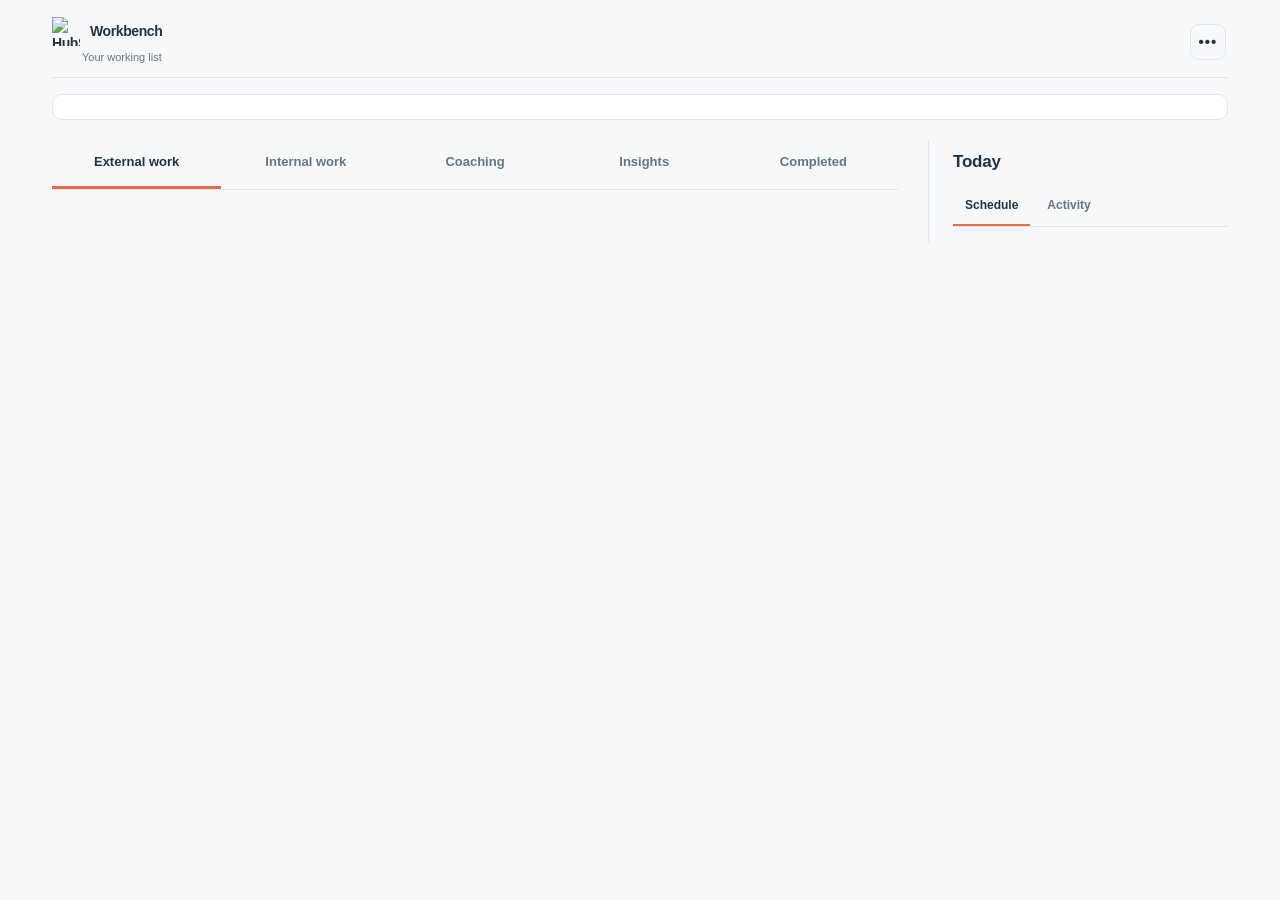
==== app/index.html @ 65ef55b1 "Release Workbench v0.4.0 with saved ordering and response alternatives" ====
<!doctype html>
<html lang="en">
<head><meta charset="utf-8"><meta name="viewport" content="width=device-width,initial-scale=1"><title>Presales Workbench</title><link rel="icon" type="image/svg+xml" href="/favicon.svg">
<script>try{const saved=localStorage.getItem('workbench-theme');document.documentElement.dataset.theme=saved==='dark'||saved!=='light'&&matchMedia('(prefers-color-scheme: dark)').matches?'dark':'light'}catch(_){document.documentElement.dataset.theme='light'}</script>
<style>
:root{--ink:#213343;--muted:#647783;--line:#dfe6eb;--paper:#f6f8fa;--orange:#ed6947;--teal:#087e8b}*{box-sizing:border-box}body{margin:0;background:var(--paper);color:var(--ink);font:16px/1.55 -apple-system,BlinkMacSystemFont,"Segoe UI",sans-serif}button,input,select,textarea{font:inherit}button,a{ -webkit-tap-highlight-color:transparent}button{cursor:pointer}button:focus-visible,a:focus-visible,summary:focus-visible,input:focus-visible,textarea:focus-visible,select:focus-visible{outline:3px solid #438797;outline-offset:4px}a{color:#076b80;text-decoration:none}a:hover{text-decoration:underline}button{border:0}.shell{max-width:1000px;margin:auto;padding:38px 32px 30px}.topbar{display:flex;justify-content:space-between;align-items:center;margin-bottom:34px}.brand{font-size:16px;font-weight:750;letter-spacing:-.4px}.brand:before{content:'●';color:var(--orange);margin-right:9px}.quiet-button{background:white;border:1px solid var(--line);border-radius:8px;padding:9px 14px;color:var(--ink);font-size:13px;font-weight:600}.eyebrow{text-transform:uppercase;letter-spacing:1.5px;font-size:10px;font-weight:750;color:var(--muted)}h1{font-size:36px;line-height:1.18;letter-spacing:-1.1px;margin:8px 0 9px}h2{font-size:28px;line-height:1.25;letter-spacing:-.7px;margin:10px 0 11px}h3{font-size:16px;margin:0}p{margin:9px 0}.subtitle{color:var(--muted);font-size:14px;margin-bottom:25px}.tabs{display:flex;gap:6px;border-bottom:1px solid var(--line);margin-bottom:25px}.tabs button{background:none;padding:12px 18px 14px;color:var(--muted);border-bottom:3px solid transparent;font-weight:650;font-size:14px}.tabs button[aria-selected=true]{color:var(--ink);border-color:var(--orange)}[hidden]{display:none!important}.focus{background:white;border:1px solid var(--line);border-top:3px solid var(--orange);border-radius:12px;padding:27px 30px 20px;margin-bottom:28px}.focus-action{font-size:19px;max-width:740px;line-height:1.5}.timing{font-size:12px;color:var(--muted);margin-top:12px}.actions{display:flex;align-items:center;gap:12px;margin:22px 0 10px;flex-wrap:wrap}.primary{display:inline-block;background:var(--orange);color:white;padding:10px 16px;border-radius:7px;font-size:13px;font-weight:700}.primary:hover{text-decoration:none;background:#db5c3c}.done-button{background:white;border:1px solid var(--line);border-radius:7px;padding:9px 13px;font-size:13px;color:#435d6d}.done-button:hover{border-color:#a8b6c0;background:#f8fafb}.focus details{border-top:1px solid #edf1f4;margin-top:18px;padding-top:14px}summary{cursor:pointer;list-style:none;font-size:13px;font-weight:650}summary::-webkit-details-marker{display:none}summary:before{content:'+';display:inline-block;width:20px;color:var(--muted)}details[open]>summary:before{content:'−'}.detail-content{font-size:13px;color:#536c7b;padding:12px 0 5px}.detail-content p{margin:11px 0}.detail-content strong{color:var(--ink)}.next-heading{display:flex;justify-content:space-between;align-items:center;margin:5px 0 12px}.next-heading h2{font-size:18px;letter-spacing:-.25px;margin:0}.next-heading span{font-size:11px;color:var(--muted)}.next-list{background:white;border:1px solid var(--line);border-radius:10px;overflow:hidden;margin-bottom:15px}.next-item{padding:16px 21px;border-bottom:1px solid #edf1f4}.next-item:last-child{border:0}.next-item summary{display:flex;gap:16px;align-items:flex-start;font-weight:400}.next-item summary:before{display:none}.rank{color:#8597a3;font-size:12px;padding-top:3px;min-width:18px}.next-copy{flex:1;min-width:0}.next-copy strong{display:block;font-size:15px;font-weight:650}.next-copy small{display:block;color:var(--muted);font-size:12px;margin-top:4px}.next-date{font-size:11px;color:var(--muted);text-align:right;max-width:170px;padding-top:3px}.next-item .detail-content{padding-left:34px}.more{border-top:1px solid var(--line);padding:17px 0;margin-top:13px}.more>summary{color:#526b7b;font-weight:500}.more .next-list{margin-top:17px}.empty{font-size:14px;color:var(--muted);padding:24px}.background{margin-top:28px;border-top:1px solid var(--line)}.background>details{padding:15px 0;border-bottom:1px solid var(--line)}.background>details>summary{color:var(--muted);font-weight:500}.background .body{font-size:13px;padding:9px 0 10px}.background ul{padding-left:20px}.background li{margin:10px 0}.evidence{font-size:11px;color:var(--muted)}.receipt{padding:12px 0;border-bottom:1px solid #edf1f4}.receipt strong{display:block;font-size:13px}.receipt small{color:var(--muted);font-size:11px}pre{font:12px/1.65 -apple-system,BlinkMacSystemFont,sans-serif;white-space:pre-wrap;overflow-wrap:anywhere;background:#eef3f6;padding:16px;border-radius:6px}.source-note{font-size:12px;color:var(--muted)}footer{margin-top:23px;color:#85949f;font-size:11px;display:flex;justify-content:space-between;gap:20px}.pending{color:#815e21;font-size:12px;margin:12px 0}.pending-entry{border-left:2px solid #d6b45d;margin:12px 0;padding:5px 12px}.toast{position:fixed;bottom:24px;left:50%;transform:translateX(-50%);background:var(--ink);color:white;padding:11px 17px;border-radius:8px;font-size:13px;opacity:0;pointer-events:none;transition:opacity .15s}.toast.show{opacity:1}dialog{border:1px solid var(--line);border-radius:13px;max-width:760px;width:calc(100% - 32px);max-height:85vh;padding:26px;color:var(--ink);box-shadow:0 20px 90px #142c3933}dialog::backdrop{background:#21334377}.dialog-top{display:flex;justify-content:space-between;gap:24px;align-items:center;margin-bottom:15px}.dialog-top h2{font-size:23px;margin:0}.close{border:0;background:#f0f4f6;color:#5d7280;font-size:20px;border-radius:50%;width:32px;height:32px}textarea{width:100%;min-height:130px;resize:vertical;padding:12px;border:1px solid #cdd8e1;border-radius:7px;margin-top:14px;font-size:14px}select{background:white;border:1px solid #cdd8e1;border-radius:6px;padding:8px 12px;font-size:13px}.note-history{font-size:12px;border-left:2px solid #c8d9df;padding-left:12px;margin:16px 0}.brief-item{padding:12px 0;border-bottom:1px solid var(--line)}.brief-item p{font-size:13px;color:#536c7b}.brief-item a{font-size:12px}.label{display:block;font-size:12px;color:var(--muted);margin:7px 0}.error{color:#8b3c2e;font-size:14px}.roster-row{display:flex;justify-content:space-between;gap:20px;border-bottom:1px solid #edf1f4;padding:9px 0;font-size:12px}@media(max-width:650px){.shell{padding:23px 19px}.topbar{margin-bottom:27px}h1{font-size:30px}.focus{padding:22px 21px 15px}h2{font-size:24px}.focus-action{font-size:17px}.next-item{padding:15px}.next-date{max-width:110px}.next-item .detail-content{padding-left:0}.next-heading span{display:none}footer{display:block}footer span{display:block;margin-top:8px}.tabs button{flex:1;padding-left:10px;padding-right:10px}.quiet-button{font-size:12px}.actions{gap:9px}}

.shell{max-width:1240px}.workspace{display:grid;grid-template-columns:minmax(0,1fr) 300px;gap:30px;align-items:start}.metrics{display:grid;grid-template-columns:repeat(5,minmax(0,1fr));gap:14px;border-top:1px solid var(--line);border-bottom:1px solid var(--line);padding:17px 0;margin:10px 0 8px}.metric-value{display:block;font-size:24px;font-weight:700;letter-spacing:-.6px}.metric-label{font-size:11px;color:var(--muted)}.snapshot-note{margin:8px 0 24px;font-size:11px;color:var(--muted)}.feed{border-left:1px solid var(--line);padding-left:24px}.feed h2{font-size:17px;letter-spacing:-.2px;margin:8px 0 5px}.feed-sub{font-size:11px;color:var(--muted);margin-bottom:20px}.feed-item{display:flex;gap:11px;padding:14px 0;border-bottom:1px solid #e6ecef}.feed-icon{font-size:16px;min-width:20px}.feed-copy{min-width:0;font-size:12px;line-height:1.5}.feed-copy strong{display:block;font-weight:600}.feed-copy small{display:block;font-size:10px;color:var(--muted);margin-top:5px}.feed details{margin-top:17px}.feed summary{font-size:12px}.metric-details{font-size:12px;margin-bottom:20px;color:var(--muted)}.metric-details p{font-size:12px}.top-links{display:flex;align-items:center;gap:10px}.prep-link{display:inline-block;margin:8px 0;font-size:13px;font-weight:650}.next-item .prep-link{margin-left:34px}.feed-empty{font-size:12px;color:var(--muted)}@media(max-width:950px){.workspace{grid-template-columns:minmax(0,1fr)}.feed{border-left:0;border-top:1px solid var(--line);padding:22px 0 0}.metrics{grid-template-columns:repeat(3,minmax(0,1fr))}}@media(max-width:550px){.metrics{grid-template-columns:repeat(2,minmax(0,1fr))}.metric-value{font-size:22px}.top-links{gap:6px}.next-item .prep-link{margin-left:0}}

.feed-tabs{display:flex;gap:5px;border-bottom:1px solid var(--line);margin:14px 0}.feed-tabs button{background:none;color:var(--muted);font-size:12px;font-weight:650;padding:9px 12px;border-bottom:2px solid transparent}.feed-tabs button[aria-selected=true]{color:var(--ink);border-color:var(--orange)}.feed-group{margin:18px 0 0;font-size:10px;letter-spacing:1px;text-transform:uppercase;color:var(--muted)}.schedule-status{display:inline-block;font-size:10px;font-weight:650;color:#087e8b;margin-bottom:3px}.schedule-past{opacity:.75}.schedule-time{font-size:11px;font-weight:650;color:var(--ink);margin-top:4px}.feed-source{font-size:11px;color:var(--muted);line-height:1.5;margin-top:15px}.feed-tabs button{min-height:40px}
.communication{margin-top:15px;border-top:1px solid var(--line);padding-top:12px}.communication>summary{color:var(--teal)}.communication textarea{min-height:110px;font-size:13px;margin-top:5px}.communication .feedback-note{min-height:65px}.communication .actions{gap:8px;margin:12px 0}.communication button[aria-pressed=true]{border-color:var(--teal);background:#edf7f8;color:var(--teal)}.email-status{font-size:12px;color:var(--muted);margin:18px 0}.email-status summary{font-weight:500}.email-status p{font-size:12px}.communication .draft-status{font-size:11px;color:var(--muted)}
.metric-change{display:inline-block;font-size:12px;font-weight:700;margin-top:5px}.metric-change.up{color:#19764e}.metric-change.down{color:#9c5726}.metric-change.flat{color:#71808a}.metric-change small{font-size:10px;font-weight:400}.metric-caption{display:block;font-size:10px;color:var(--muted);margin-top:4px}.external-tabs{margin-top:-8px;margin-bottom:18px}.external-tabs button{font-size:13px;padding:9px 13px 11px}

:root{color-scheme:light;--surface:#fff;--soft:#eef3f6;--detail:#536c7b;--link:#076b80;--hero-a:#fff4eb;--hero-b:#f0f9f6;--hero-border:#e9bea4;--success:#16754f;--success-soft:#e5f6ed;--shadow:0 12px 32px #253b4810}
:root[data-theme=dark]{color-scheme:dark;--ink:#ecf2f6;--muted:#a6b7c4;--line:#344650;--paper:#142128;--surface:#1d2d36;--soft:#263b45;--detail:#beced8;--link:#8cd7df;--orange:#ff987a;--teal:#8cd7df;--hero-a:#373135;--hero-b:#193c40;--hero-border:#8a695d;--success:#8de0ae;--success-soft:#193e32;--shadow:0 12px 32px #0002}
body{transition:background-color .18s,color .18s}a{color:var(--link)}.quiet-button,.focus,.done-button,.next-list,select,textarea,dialog{background:var(--surface);color:var(--ink)}textarea,select{border-color:var(--line)}.detail-content,.brief-item p,.more>summary{color:var(--detail)}.focus details,.next-item,.receipt,.feed-item,.roster-row{border-color:var(--line)}pre,.close{background:var(--soft);color:var(--detail)}.done-button:hover{background:var(--soft);border-color:var(--muted)}.primary{background:#c14f32;color:#fff}.primary:hover{background:#a94026}.communication button[aria-pressed=true]{background:var(--soft);color:var(--teal)}.metric-change.up{color:var(--success)}.metric-change.flat{color:var(--muted)}.schedule-status{color:var(--teal)}.toast{background:var(--ink);color:var(--paper);z-index:20}
.focus{position:relative;overflow:hidden;background:radial-gradient(ellipse at 100% 0,var(--hero-b),transparent 65%),linear-gradient(125deg,var(--hero-a),var(--surface));border:1px solid var(--hero-border);border-radius:18px;padding:27px 28px 20px;box-shadow:var(--shadow);margin-bottom:23px}.focus:before{content:'';position:absolute;left:0;top:20px;bottom:20px;width:4px;background:var(--orange);border-radius:0 4px 4px 0}.focus .eyebrow{color:var(--ink);display:flex;gap:8px;align-items:center}.priority-symbol{display:inline-grid;place-items:center;width:24px;height:24px;border-radius:8px;background:var(--ink);color:var(--paper);font-size:13px;letter-spacing:0}.focus h2{font-size:27px;max-width:650px}.focus-action{font-size:17px}.focus .actions{margin-top:17px}.focus details{margin-top:14px;padding-top:11px}.focus>.timing{font-weight:650;color:var(--detail)}
.next-list{border:0;background:transparent;overflow:visible}.medium-card{position:relative;background:var(--surface);border:1px solid var(--line);border-radius:13px;padding:18px 20px;margin-bottom:12px;box-shadow:0 3px 12px #263b4505}.task-heading{display:flex;gap:13px;align-items:flex-start}.task-heading h3{font-size:16px;line-height:1.4}.task-heading .next-copy small{margin-top:5px}.medium-card .actions{margin:12px 0 0}.medium-card>.card-details{margin-top:13px;padding-top:10px;border-top:1px solid var(--line)}.task-date{font-size:11px;color:var(--muted);white-space:nowrap}.medium-card .rank{font-weight:700;color:var(--teal)}.compact-list{border:1px solid var(--line);border-radius:12px;overflow:hidden;background:var(--surface);margin:10px 0 18px}.compact-card{position:relative;padding:10px 14px;border-bottom:1px solid var(--line)}.compact-card:last-child{border-bottom:0}.compact-top{display:flex;gap:10px;align-items:center}.compact-top .rank{font-size:10px;padding:0}.compact-summary{flex:1;min-width:0}.compact-summary summary:before{display:none}.compact-summary summary{display:flex;gap:12px;align-items:baseline;font-size:12px}.compact-summary strong{font-weight:650}.compact-summary .one-line{font-weight:400;color:var(--muted);overflow:hidden;white-space:nowrap;text-overflow:ellipsis;flex:1;min-width:60px}.compact-card .done-button{padding:6px 9px;font-size:11px;white-space:nowrap}.compact-card .detail-content{padding:8px 0}.compact-card .task-date{font-size:10px}.compact-card .inline-draft{margin:6px 0 0 28px;padding:0;border:0;background:none}.compact-card .draft-copy{font-size:12px;line-height:1.5;margin:0}.compact-card .draft-tools{display:inline-flex;margin:5px 0 0;gap:12px}.text-button{background:transparent;color:var(--link);font-size:11px;padding:0;font-weight:650}.recipient-reminder{margin-bottom:12px;padding-bottom:10px;border-bottom:1px solid var(--line);font-size:12px;line-height:1.6}.recipient-reminder p{margin:0 0 5px}.inline-draft{background:color-mix(in srgb,var(--surface) 74%,transparent);border:1px solid var(--line);border-radius:10px;padding:12px 15px;margin:15px 0 12px}.draft-copy{font-size:14px;line-height:1.6;margin:5px 0 9px;white-space:pre-wrap}.draft-tools{display:flex;gap:14px;align-items:center}.draft-tools .source-note{font-size:10px;margin:0}.deal-summary{font-size:13px;color:var(--detail);margin:7px 0 0}.medium-card .deal-summary{font-size:12px}.inline-editor .communication{border:0;margin:8px 0;padding:0}.inline-editor>summary{font-size:11px;color:var(--link)}.waiting-heading{font-size:12px;color:var(--muted);font-weight:650;margin:20px 0 9px}.archive-link{background:none;color:var(--muted);font-size:12px;padding:10px 0}.theme-toggle{min-width:98px}
.completion-tray{position:fixed;right:24px;bottom:24px;width:min(390px,calc(100vw - 32px));z-index:30;display:grid;gap:10px}.completion-notice{position:relative;overflow:hidden;display:flex;gap:12px;align-items:center;background:var(--surface);border:1px solid var(--success);box-shadow:0 12px 40px #0003;border-radius:13px;padding:15px 16px;animation:notice-in .3s ease-out}.completion-check{display:grid;place-items:center;flex:0 0 35px;height:35px;border-radius:50%;background:var(--success-soft);color:var(--success);font-size:21px;animation:check-pop .5s cubic-bezier(.2,1.8,.4,1)}.completion-copy{font-size:12px;flex:1;min-width:0}.completion-copy strong{display:block;color:var(--success);font-size:14px}.completion-copy span{display:block;white-space:nowrap;overflow:hidden;text-overflow:ellipsis;color:var(--muted)}.completion-notice button{background:var(--success-soft);color:var(--success);border-radius:7px;padding:7px 11px;font-weight:700;font-size:12px}.completion-notice:after{content:'';position:absolute;bottom:0;left:0;height:3px;background:var(--success);width:100%;transform-origin:left;animation:undo-countdown 5s linear forwards}.completion-notice[data-phase=saving]:after{animation:none;width:100%}.is-completing{border-color:var(--success)!important;box-shadow:0 0 0 2px color-mix(in srgb,var(--success) 15%,transparent);transition:box-shadow .2s}.is-completing [data-done]{color:var(--success);background:var(--success-soft)}.completion-burst{position:absolute;pointer-events:none;right:25px;top:25px;width:1px;height:1px;z-index:2}.completion-burst i{position:absolute;width:7px;height:7px;border-radius:2px;background:var(--orange);animation:spark .85s ease-out forwards;transform:rotate(calc(var(--n)*45deg))}.completion-burst i:nth-child(even){background:var(--teal)}
@keyframes spark{0%{opacity:0;transform:rotate(calc(var(--n)*45deg)) translateX(0) scale(.5)}20%{opacity:1}100%{opacity:0;transform:rotate(calc(var(--n)*45deg)) translateX(90px) rotate(160deg) scale(.3)}}@keyframes check-pop{0%{transform:scale(.3) rotate(-20deg)}65%{transform:scale(1.2) rotate(5deg)}100%{transform:scale(1) rotate(0)}}@keyframes notice-in{from{opacity:0;transform:translateY(15px)}to{opacity:1;transform:translateY(0)}}@keyframes undo-countdown{to{transform:scaleX(0)}}
@media(prefers-reduced-motion:reduce){*,*:before,*:after{animation:none!important;transition:none!important;scroll-behavior:auto!important}.completion-burst{display:none}}
@media(max-width:650px){.topbar{align-items:flex-start;gap:10px}.top-links{flex-wrap:wrap;justify-content:flex-end}.theme-toggle{min-width:90px}.focus{padding:21px 21px 16px}.focus h2{font-size:24px}.medium-card{padding:15px}.task-heading{flex-wrap:wrap}.task-heading .next-date{max-width:none;text-align:left;margin-left:31px}.compact-summary summary{display:block}.compact-summary .one-line{display:block;max-width:100%;font-size:11px}.compact-card .task-date{display:none}.compact-top{align-items:flex-start}.compact-card .done-button{font-size:10px}.completion-tray{right:16px;bottom:16px}}

.draft-deals{font-size:11px;margin:0 0 8px;line-height:1.5}.draft-deals a{font-weight:650}.compact-card .draft-deals{margin:4px 0}.draft-tools{flex-wrap:wrap}.inline-draft .done-button{margin-left:auto;font-size:12px;padding:6px 10px}
:root[data-theme=dark] .pending,:root[data-theme=dark] .metric-change.down{color:#f1ce88}:root[data-theme=dark] .error{color:#ffb19c}

.brand{display:flex;align-items:center;gap:10px}.brand:before{display:none}.hubspot-logo{width:28px;height:29px;object-fit:contain}
.task-dates{display:flex;align-items:baseline;flex-wrap:wrap;gap:7px 19px;margin:13px 0 8px;line-height:1.4}.task-dates .added-date{font-size:13px;font-weight:650;color:var(--detail)}.task-dates .due-date{font-size:15px;font-weight:750;color:var(--ink)}.task-dates .date-unknown{color:var(--muted)}.task-dates .meeting-date{font-size:12px;font-weight:600;color:var(--detail)}.focus>.task-dates .due-date{font-size:17px}.medium-card .task-dates{margin:12px 0 6px}.compact-card .task-dates{margin:5px 0 0 28px;gap:5px 15px}.compact-card .task-dates .added-date{font-size:12px}.compact-card .task-dates .due-date{font-size:13px}.compact-card .task-dates .meeting-date{font-size:11px}.expand-caret{display:inline-grid;place-items:center;flex:0 0 16px;font-size:21px;line-height:16px;font-weight:600;color:var(--teal);transform:rotate(0);transition:transform .15s}.compact-summary[open]>summary .expand-caret{transform:rotate(90deg)}.compact-summary[open]{flex-basis:100%}.compact-summary[open] .one-line{white-space:normal}.compact-top{flex-wrap:wrap}.compact-top>.compact-summary{flex-basis:calc(100% - 150px)}.compact-summary .detail-content{padding:10px 0 4px 26px}
@media(max-width:650px){.compact-summary summary{display:flex;gap:8px;align-items:flex-start;flex-wrap:wrap}.compact-summary summary .one-line{flex-basis:calc(100% - 25px);margin-left:24px}.compact-summary summary strong{flex:1}.task-dates{gap:6px 14px}.compact-card .task-dates{margin-left:28px}.task-dates .due-date{font-size:14px}}


.compact-summary>summary{display:block;padding-right:100px}.expand-label:after{content:"Expand"}.compact-summary[open] .expand-label:after{content:"Collapse"}.expand-label{font-size:10px;color:var(--link);flex-shrink:0}.external-group>.compact-card,.next-list>.compact-card{border:1px solid var(--line);border-radius:10px;margin:8px 0;background:var(--surface)}.compact-summary[open]{flex-basis:auto}.compact-line{display:flex;gap:8px;align-items:baseline}.compact-line .rank{flex:0 0 18px}.compact-line strong{font-size:12px}.compact-card>[data-done]{position:absolute;right:14px;top:9px}.compact-summary .task-dates{margin:6px 0 0 50px}.compact-summary .detail-content{padding-left:50px}.compact-card .inline-draft{margin-left:50px}.waiting-row .compact-summary>summary{padding-right:0}
@media(max-width:650px){.compact-summary>summary{display:block;padding-right:90px}.compact-line{flex-wrap:wrap;align-items:flex-start}.compact-line strong{flex:1}.compact-line .one-line{flex-basis:calc(100% - 50px);margin-left:50px}.compact-summary summary .task-dates{margin-left:50px}.compact-summary .detail-content{padding-left:10px}.compact-card>[data-done]{right:10px}.compact-summary summary strong{flex:1}}


.collateral{margin:17px 0 13px}.collateral-heading{display:flex;justify-content:space-between;gap:15px;align-items:baseline;font-size:13px}.collateral-heading span{font-size:10px;color:var(--muted)}.collateral-links{list-style:none;padding:0;display:grid;grid-template-columns:repeat(2,minmax(0,1fr));gap:8px;margin:10px 0}.collateral-links li{border:1px solid var(--line);border-radius:9px;padding:10px 12px;background:var(--surface)}.collateral a{font-size:12px;font-weight:650}.collateral small{display:block;font-size:11px;line-height:1.5;color:var(--muted);margin-top:4px}.focus .collateral-extra{border:0;margin:9px 0;padding:0}.collateral-extra summary{font-size:11px;color:var(--muted)}.collateral-extra ul{padding-left:20px}.collateral .source-note{font-size:11px}.collateral+.inline-draft .draft-copy{font-size:13px}@media(max-width:550px){.collateral-links{grid-template-columns:1fr}}


/* Keep the work, rather than the dashboard chrome, at the top. */
.visually-hidden{position:absolute;width:1px;height:1px;padding:0;margin:-1px;overflow:hidden;clip:rect(0,0,0,0);white-space:nowrap;border:0}
.shell{padding-top:17px}.compact-header{border-bottom:1px solid var(--line);margin-bottom:16px;padding-bottom:11px}.header-main{display:grid;grid-template-columns:150px minmax(0,1fr) 38px;gap:20px;align-items:center}.header-brand .brand{font-size:14px}.header-date{font-size:11px;color:var(--muted);margin:3px 0 0 30px}.compact-header .metrics{grid-template-columns:repeat(5,minmax(0,1fr));margin:0;padding:0;border:0;gap:15px}.compact-header .metric-value{font-size:17px!important;letter-spacing:-.3px;line-height:1.35}.compact-header .metric-label{display:block;font-size:10px;line-height:1.4}.compact-header .metric-change{font-size:10px;line-height:1.35;margin-top:2px}.compact-header .metric-change small{font-size:9px}.compact-header .metric:last-child .metric-value{font-size:14px!important;white-space:nowrap}.compact-header .metric-caption{display:none;font-size:9px;line-height:1.3;margin-top:1px}.header-tools{position:relative;z-index:10}.header-tools>summary{display:grid;place-items:center;width:36px;height:36px;border:1px solid var(--line);border-radius:9px;font-size:15px;letter-spacing:1px}.header-tools>summary:before{display:none}.header-menu{position:absolute;right:0;top:42px;width:min(540px,calc(100vw - 40px));background:var(--surface);border:1px solid var(--line);border-radius:12px;padding:17px;box-shadow:var(--shadow)}.header-menu .top-links{justify-content:flex-start;flex-wrap:wrap}.header-menu .snapshot-note{margin:14px 0 12px}.header-menu .metric-details{margin:0}.workspace>.work-column>.tabs{margin-bottom:15px}.external-tabs{margin-top:0;margin-bottom:10px}.feed h2{margin-top:11px}.followup-topics{margin-top:15px}.followup-topics>p{font-size:11px;color:var(--muted)}.followup-topic{padding:10px 0;border-top:1px solid var(--line)}.focus .followup-topic{margin:0;padding-top:10px}.followup-topic summary{font-size:12px}.followup-topic .task-dates{margin:7px 0}.followup-topic .actions{margin:10px 0}.followup-topic .done-button{font-size:11px;padding:6px 10px}
@media(min-width:760px) and (max-width:950px){.workspace{grid-template-columns:minmax(0,1fr) 210px;gap:20px}.feed{border-left:1px solid var(--line);border-top:0;padding:0 0 0 17px}.focus{padding:21px 20px 16px}.focus h2{font-size:24px}.draft-copy{font-size:13px}}
@media(max-width:900px){.compact-header .metric:last-child .metric-value{font-size:12px!important}.header-main{grid-template-columns:130px minmax(0,1fr) 36px;gap:12px}.compact-header .metrics{gap:10px}.compact-header .metric-value{font-size:15px!important}.compact-header .metric-change small{display:none}}
@media(max-width:650px){.shell{padding-top:12px}.header-main{grid-template-columns:1fr 36px;gap:8px}.header-brand{display:flex;align-items:center;gap:12px}.header-date{margin:0}.header-tools{grid-column:2;grid-row:1}.compact-header .metrics{grid-column:1/-1;grid-template-columns:repeat(5,minmax(0,1fr));gap:7px;padding-top:6px}.compact-header .metric-value{font-size:14px!important}.compact-header .metric-label{font-size:9px}.compact-header .metric-caption{font-size:8px}.compact-header{margin-bottom:8px}.tabs button{padding-top:9px;padding-bottom:10px}.header-menu .quiet-button{padding:7px 9px}}


.outreach-context{margin:12px 0 13px;font-size:12px;line-height:1.55;color:var(--detail)}.outreach-context-row+.outreach-context-row{margin-top:11px}.outreach-context p{margin:4px 0}.outreach-context-heading{display:flex;align-items:center;gap:8px;flex-wrap:wrap}.outreach-context-heading strong{font-size:12px;color:var(--ink)}.outreach-kind{display:inline-block;border:1px solid var(--line);border-radius:5px;padding:2px 6px;font-size:10px;font-weight:650;color:var(--teal);background:color-mix(in srgb,var(--surface) 80%,transparent)}.outreach-source{font-size:10px;white-space:nowrap}.focus .outreach-context{font-size:13px;max-width:740px}.compact-card .compact-context{margin:8px 0 7px 50px;font-size:11px}.compact-context .outreach-context-row+.outreach-context-row{margin-top:7px}.compact-context .outreach-context-heading strong{font-size:11px}.compact-context .outreach-kind{font-size:9px;padding:1px 5px}@media(max-width:650px){.compact-card .compact-context{margin-left:10px}}


.coach-intro{display:flex;justify-content:space-between;align-items:baseline;margin:4px 0 13px}.coach-intro small{font-size:10px;color:var(--muted)}.coach-practice{border:1px solid var(--hero-border);border-left:4px solid var(--orange);border-radius:13px;padding:20px 22px;background:linear-gradient(120deg,var(--hero-a),var(--surface));margin-bottom:14px}.coach-practice h2{font-size:23px;margin:8px 0}.coach-prompt{font-size:15px;line-height:1.5;color:var(--ink)}.coach-practice small,.coach-habit small{font-size:11px;color:var(--detail)}.coach-practice details{border-top:1px solid var(--line);margin-top:12px;padding-top:10px;font-size:12px}.coach-practice summary{font-size:11px}.coach-habits{border:1px solid var(--line);border-radius:10px;background:var(--surface);margin-bottom:22px}.coach-habit{padding:12px 16px;font-size:12px}.coach-habit+.coach-habit{border-top:1px solid var(--line)}.coach-habit summary{font-size:12px}.coach-habit summary span{display:block;margin:4px 0 0 20px;font-size:10px;color:var(--muted);font-weight:400}.coach-review{font-size:12px}.coach-review-heading{display:flex;gap:10px;align-items:baseline;flex-wrap:wrap}.coach-review-heading h2{font-size:20px;margin:0}.coach-badge{display:inline-block;font-size:10px;font-weight:650;color:var(--teal);border:1px solid var(--line);border-radius:5px;padding:2px 6px}.coach-review>h3{font-size:14px;margin:12px 0}.coach-week-columns{display:grid;grid-template-columns:1fr 1fr;gap:19px}.coach-week-columns h3{font-size:11px;text-transform:uppercase;letter-spacing:.6px;color:var(--muted);margin:9px 0}.coach-week-columns ul{padding-left:17px;margin:7px 0}.coach-week-columns li{margin-bottom:11px}.coach-proof{display:inline-block;font-size:10px;white-space:normal}.coach-extra{border-top:1px solid var(--line);padding:12px 0;font-size:12px}.coach-extra summary{font-size:12px}.coach-extra li{margin-bottom:6px}.coach-manager{margin:10px 0}.coach-manager .communication{margin-top:8px}.coach-manager .communication textarea{min-height:180px}.coach-review .source-note{font-size:10px}.coach-extra small{font-size:10px;color:var(--muted)}@media(max-width:950px){.coach-week-columns{grid-template-columns:1fr;gap:0}.coach-practice{padding:17px}.coach-practice h2{font-size:21px}}

.work-column>.tabs{gap:0}.work-column>.tabs button{flex:1;padding-left:10px;padding-right:10px;font-size:13px;white-space:nowrap}.archive-heading{font-size:24px;margin-top:5px}.archive-date{font-size:12px;color:var(--muted);margin:22px 0 8px}.completed-row{display:flex;gap:12px;align-items:center;padding:14px 0;border-bottom:1px solid var(--line)}.completed-row>div{flex:1;min-width:0}.completed-row strong{display:block;font-size:13px}.completed-row small{display:block;font-size:11px;color:var(--muted);margin-top:4px}.completed-icon{color:var(--success);background:var(--success-soft);border-radius:50%;width:25px;height:25px;display:grid;place-items:center;flex-shrink:0}.completed-row button{font-size:12px;padding:7px 11px}.completed-notes{margin-top:12px}.recommendation-notes{margin-bottom:18px}.recommendation-notes h3{font-size:16px;margin-bottom:12px}.recommendation-notes p{line-height:1.65;margin:10px 0}.completed-notes .recommendation-notes{max-width:720px}@media(max-width:650px){.work-column>.tabs button{font-size:11px;padding-left:5px;padding-right:5px;white-space:normal}}

/* Clear lists stay quiet; background work lives in Insights. */
.draft-full{font:inherit;white-space:pre-wrap;overflow-wrap:anywhere;color:var(--ink);font-size:13px}.draft-tools .done-button,.card-actions .done-button{background:var(--orange);border-color:var(--orange);color:white;font-weight:700}.draft-tools .quiet-button,.card-actions .quiet-button{font-size:12px;padding:7px 11px}.draft-tools{gap:9px}.inline-draft .draft-copy{margin-bottom:14px}.card-actions{margin:16px 0 7px}.rest-state{min-height:55vh;display:flex;flex-direction:column;align-items:center;justify-content:center;text-align:center;padding:40px 20px 80px;border:0;background:none;box-shadow:none}.rest-state img{width:220px;max-width:60vw;height:auto;opacity:.94}.rest-state h2{font-size:16px;font-weight:550;letter-spacing:0;margin:15px 0;color:var(--muted)}.rest-state.all-clear img{width:265px}.rest-state.all-clear h2{font-size:20px;color:var(--ink)}.workspace.resting{grid-template-columns:minmax(0,1fr)}.workspace.resting>.feed{display:none}.background{margin-top:20px}.background>.more{border:0}.background-work-item{padding:12px 0;border-bottom:1px solid var(--line);font-size:12px}.background-work-item small{display:block;color:var(--muted);margin-top:4px}.evidence-only{margin:10px 0;color:var(--muted);font-size:11px}.compact-card .card-actions{margin:10px 0 0 50px}.confetti-layer{position:fixed;inset:0;overflow:hidden;pointer-events:none;z-index:1000}.confetti-bit{position:absolute;left:var(--x);top:-20px;width:8px;height:13px;background:var(--color);border-radius:2px;animation:confetti-fall var(--duration) cubic-bezier(.15,.65,.55,1) var(--delay) both}.confetti-layer.big .confetti-bit{width:10px;height:16px}@keyframes confetti-fall{0%{transform:translate(0,-20px) rotate(0);opacity:1}85%{opacity:1}100%{transform:translate(var(--drift),105vh) rotate(var(--spin));opacity:0}}@media(prefers-reduced-motion:reduce){.confetti-layer{display:none}.rest-state img{animation:none}}@media(max-width:650px){.rest-state{min-height:50vh;padding:20px 12px 60px}.rest-state img{width:180px}.work-column>.tabs{overflow-x:auto;flex-wrap:nowrap}.work-column>.tabs button{flex:0 0 auto;padding:10px}.compact-card .card-actions{margin-left:10px}}
.work-section-title{font-size:13px;font-weight:650;color:var(--muted);letter-spacing:.2px;margin:5px 0 13px}.external-group+.external-group{margin-top:28px}.external-group>.compact-card{background:var(--surface);border:1px solid var(--line);border-radius:10px;margin-bottom:6px}
.stewardship-strip{display:flex;align-items:center;flex-wrap:wrap;gap:8px 20px;color:var(--muted);font-size:11px;margin:-7px 0 13px}.stewardship-strip[hidden]{display:none}.stewardship-strip .quiet-button{font:inherit;color:inherit;padding:3px 0;border:0;background:transparent}.stewardship-strip strong{color:var(--ink)}.stewardship-table{width:100%;border-collapse:collapse;font-size:12px}.stewardship-table td,.stewardship-table th{text-align:left;padding:8px;border-bottom:1px solid var(--line);vertical-align:top}#stewardship-detail{margin-bottom:16px}#stewardship-detail p{font-size:12px}
.decision-brief{font-size:14px;line-height:1.65;margin:17px 0 20px;max-width:760px}.decision-brief h3{font-size:12px;letter-spacing:.15px;margin:0 0 5px;color:var(--ink)}.decision-brief p{margin:5px 0 9px}.decision-brief>div{margin-top:17px}.brief-people{color:var(--muted);font-size:12px}.brief-facts ul{margin:5px 0;padding-left:19px}.brief-facts li{margin:7px 0}.brief-recommendation{border-left:3px solid var(--teal);padding:10px 14px;background:color-mix(in srgb,var(--teal) 5%,var(--surface));border-radius:0 7px 7px 0}.brief-action{padding-top:1px}.brief-done{font-size:12px;color:var(--muted)}.decision-brief .brief-caveat{font-size:12px;color:var(--detail);border-top:1px solid var(--line);padding-top:11px;margin-top:15px}.brief-caveat strong{color:var(--ink)}.prepared-answer>div{margin-top:15px}.prepared-answer p{font-size:13px}.draft-stage{font-size:12px;color:var(--ink);margin:0 0 10px}.brief-sources{padding-left:18px}.brief-sources li{margin:6px 0}.compact-card .decision-brief{margin:15px 0;font-size:13px}.compact-card .card-evidence{margin:16px 0 5px;border-top:1px solid var(--line);padding-top:12px}.compact-card .inline-draft{margin-top:18px}.focus .inline-draft{margin-top:23px}.brief-evidence .source-note{line-height:1.6}@media(max-width:650px){.decision-brief{font-size:13px}.brief-recommendation{padding:9px 11px}.brief-people{font-size:12px}}
.request-excerpt{margin:9px 0 16px}.request-excerpt blockquote{margin:0;padding:0 0 0 12px;border-left:2px solid var(--line);font-size:15px;line-height:1.6;color:var(--ink);white-space:pre-line}.request-excerpt figcaption{font-size:11px;color:var(--muted);margin:5px 0 0 14px}.needed-from-you{font-size:13px;margin-top:15px!important}.more-context>div{margin-top:16px}.more-context .detail-content{padding-top:8px}.reply-options{font-size:13px}.direct-reply{margin-top:20px;padding-top:15px;border-top:1px solid var(--line)}.direct-reply .draft-full{white-space:pre-wrap;overflow-wrap:anywhere;font:inherit;line-height:1.65}.question-first h3,.brief-recommendation h3{font-size:13px}.decision-brief>.question-first{margin-top:0}
.order-tools{float:right;margin-left:10px;display:flex;align-items:center;gap:7px}.order-handle{cursor:grab;touch-action:none;user-select:none;color:var(--muted);background:transparent;border:1px solid transparent;border-radius:6px;padding:3px 7px;font-size:19px;line-height:1.2}.order-handle:hover,.order-handle:focus-visible{border-color:var(--line);color:var(--ink);background:var(--surface)}.order-handle:focus-visible{outline:2px solid var(--orange);outline-offset:2px}.compact-card .order-tools{position:absolute;left:6px;top:8px;float:none;margin:0}.compact-card:has(.order-tools){padding-left:43px}.order-kind{font-size:10px;color:var(--muted)}.compact-card .order-kind{display:none}.order-bar{display:flex;justify-content:flex-end;gap:12px;align-items:center;margin:0 0 9px;color:var(--muted);font-size:11px}.order-bar button{font-size:11px;padding:4px 7px}.order-dragging{opacity:.45}.order-before{box-shadow:0 -4px 0 var(--orange)!important}.order-after{box-shadow:0 4px 0 var(--orange)!important}.ordering-cards,.ordering-cards *{cursor:grabbing!important;user-select:none!important}.order-saving .order-handle{opacity:.45;cursor:wait}
.reply-carousel{border:1px solid var(--line);border-radius:10px;padding:14px 16px;background:var(--surface);margin:12px 0}.reply-nav{display:flex;justify-content:space-between;align-items:center;gap:10px;flex-wrap:wrap}.reply-tabs{display:flex;gap:5px;flex-wrap:wrap}.reply-tabs button,.reply-arrows button{background:transparent;color:var(--muted);border:1px solid var(--line);border-radius:7px;padding:6px 10px;font-size:12px}.reply-tabs button[aria-selected=true]{color:var(--ink);border-color:var(--teal);background:color-mix(in srgb,var(--teal) 12%,var(--surface))}.reply-arrows{display:flex;gap:5px}.reply-tabs button:focus-visible,.reply-arrows button:focus-visible{outline:2px solid var(--orange);outline-offset:2px}.reply-option-label{font-size:11px;color:var(--muted);margin:13px 0 7px}.formatted-message{font-size:14px;line-height:1.7;overflow-wrap:anywhere}.formatted-message p{margin:0 0 12px;white-space:pre-wrap}.formatted-message ol,.formatted-message ul{margin:8px 0 16px;padding-left:24px}.formatted-message li{margin:9px 0;padding-left:3px}.reply-footer{display:flex;align-items:center;gap:13px;flex-wrap:wrap;margin-top:15px;border-top:1px solid var(--line);padding-top:12px}.reply-footer small,.reply-position{font-size:11px;color:var(--muted)}.reply-carousel [hidden]{display:none!important}.reply-carousel .source-note{margin:0 0 12px}.reply-carousel .formatted-message{font-size:13px}
</style><style>.portable-banner{margin:0 0 20px;padding:12px 16px;border:1px solid var(--line);border-radius:10px;background:var(--surface);font-size:13px;color:var(--muted)}</style></head>
<body><main class="shell">
<header class="compact-header"><div class="header-main"><div class="header-brand"><div class="brand"><img class="hubspot-logo" src="/branding/hubspot-sprocket.svg" alt="HubSpot" width="23" height="24">Workbench</div><div class="header-date" id="plan-date">Your working list</div></div><div id="metrics" class="metrics" aria-label="Monthly work snapshot"></div><details class="header-tools"><summary aria-label="Workbench controls and metric details">•••</summary><div class="header-menu"><div class="top-links"><a class="quiet-button" href="/setup">Setup &amp; sources</a><a class="quiet-button" id="pages-link" hidden target="_blank" rel="noopener">Pages ↗</a><button class="quiet-button theme-toggle" id="theme-toggle" aria-label="Switch to dark mode">☾ Dark mode</button><button class="quiet-button" id="open-update">Update progress</button></div><p class="snapshot-note" id="snapshot-note"></p><details class="metric-details"><summary>Metric definitions and source dates</summary><div id="metric-definitions"></div></details></div></details></div></header><h1 class="visually-hidden">Your next actions</h1><div id="stewardship-strip" class="stewardship-strip" hidden></div><div id="portable-banner" class="portable-banner"></div><div class="workspace"><div class="work-column"><div class="tabs" role="tablist" aria-label="Work category"><button role="tab" id="tab-external" aria-controls="external-panel" aria-selected="true" data-lane="external">External work</button><button role="tab" id="tab-internal" aria-controls="internal-panel" aria-selected="false" tabindex="-1" data-lane="internal">Internal work</button><button role="tab" id="tab-coaching" aria-controls="coaching-panel" aria-selected="false" tabindex="-1" data-lane="coaching">Coaching</button><button role="tab" id="tab-insights" aria-controls="insights-panel" aria-selected="false" tabindex="-1" data-lane="insights">Insights</button><button role="tab" id="tab-completed" aria-controls="completed-panel" aria-selected="false" tabindex="-1" aria-label="Completed work" data-lane="completed">Completed</button></div>
<section role="tabpanel" id="external-panel" aria-labelledby="tab-external"><div id="external-work"></div><div id="external-empty"></div></section>
<section role="tabpanel" id="internal-panel" aria-labelledby="tab-internal" hidden><div id="internal-work"></div></section>
<section role="tabpanel" id="coaching-panel" aria-labelledby="tab-coaching" hidden><div id="coaching-work"></div></section>
<section role="tabpanel" id="completed-panel" aria-labelledby="tab-completed" hidden><h2 class="archive-heading">Completed work</h2><p class="source-note">Newest first. Reopen an action any time to return it to your working list.</p><div id="completed-actions"></div></section>
<section role="tabpanel" id="insights-panel" aria-labelledby="tab-insights" hidden><h2 class="archive-heading">Insights</h2><p class="source-note">Background context, future prep and source records. Nothing here is a task to clear.</p><div id="incentive-results"></div><div id="stewardship-detail"></div><div id="background-work"></div><div class="background">


<details id="records"><summary>Records and source notes</summary><div class="body"><details id="hygiene"><summary id="receipt-title">Call and deal receipts</summary><div id="receipts"></div><div id="status-changes"></div></details><details id="notes"><summary>Meeting notes</summary><div id="meeting-notes"></div></details><details><summary>Assigned deals</summary><div id="roster"></div></details><details id="not-today-records"><summary>Monitoring and unscheduled work</summary><div id="not-on-today"></div></details><details><summary>Source coverage</summary><p class="source-note" id="source-limits"></p></details></div></details>
</div></section><div id="pending-indicator" class="pending"></div>

</div><aside class="feed" aria-label="Schedule and activity"><h2>Today</h2><div class="feed-tabs" role="tablist" aria-label="Day view"><button id="timeline-schedule" role="tab" aria-controls="schedule-panel" aria-selected="true" data-timeline="schedule">Schedule</button><button id="timeline-activity" role="tab" aria-controls="activity-panel" aria-selected="false" tabindex="-1" data-timeline="activity">Activity</button></div><section id="schedule-panel" role="tabpanel" aria-labelledby="timeline-schedule"><div id="schedule-content"></div><p class="feed-source" id="schedule-source"></p></section><section id="activity-panel" role="tabpanel" aria-labelledby="timeline-activity" hidden><p class="feed-sub">Work that happened, newest first.</p><div id="recent-feed"></div><details id="earlier-activity"><summary>Earlier activity</summary><div id="earlier-feed"></div></details><details><summary>New commitments</summary><ul id="new-asks"></ul></details><details><summary>Accomplishment evidence</summary><ul id="accomplishments"></ul></details></section></aside></div><footer><span id="closeout-stamp"></span><span id="backstop-state"></span></footer>
</main>
<dialog id="update-dialog" aria-labelledby="update-title"><div class="dialog-top"><h2 id="update-title">Update progress</h2><button class="close" data-close="update-dialog" aria-label="Close progress update">×</button></div><p class="source-note" id="update-context"></p><label class="label" for="update-kind">What are you adding?</label><select id="update-kind"><option value="progress">Progress or blocker</option><option value="new_task">New task or ask</option></select><label class="label" for="update-text">Your update</label><textarea id="update-text" placeholder="The demo prep is done. The next action is with the rep."></textarea><p class="source-note">I’ll reconcile notes and new asks during the next manual or configured closeout.</p><div class="actions"><button class="primary" id="save-update">Save update</button></div><details><summary>Saved updates</summary><div id="update-history"></div></details></dialog>
<dialog id="sms-dialog" aria-labelledby="sms-title"><div class="dialog-top"><h2 id="sms-title">Resource brief</h2><button class="close" data-close="sms-dialog" aria-label="Close resource brief">×</button></div><div id="sms-content"></div></dialog>
<div class="toast" id="toast" role="status"></div>
<div id="completion-tray" class="completion-tray" aria-live="polite" aria-label="Recently completed actions" hidden></div>
<script src="/completion.js"></script>
<script src="/card-order.js"></script>
<script>
const workspaceMode=new URLSearchParams(location.search).get('mode');
const api=path=>path+((workspaceMode==='demo'||workspaceMode==='personal')?'?mode='+workspaceMode:'');
let timelineMode=localStorage.getItem('workbench-timeline')==='activity'?'activity':'schedule';
const workLanes=['external','internal','coaching','insights','completed'];
let lastTaskCounts=null,completionCelebrations=Promise.resolve();
const listNames={external:'External work',firstTouchpoints:'First touchpoints',dealWork:'Deal work',internal:'Internal work'};
let data,stateFingerprint='',backgroundRefresh=false,stateRequest=0,lane=location.hash==='#coaching'?'coaching':workLanes.includes(localStorage.getItem('workbench-lane'))?localStorage.getItem('workbench-lane'):'external';
const $=s=>document.querySelector(s),esc=s=>String(s??'').replace(/[&<>"']/g,c=>({'&':'&amp;','<':'&lt;','>':'&gt;','"':'&quot;',"'":'&#39;'}[c]));
const day=s=>s?new Date(s.length===10?s+'T12:00:00Z':s).toLocaleDateString('en-US',{timeZone:(data?.profile?.organization?.timezone||Intl.DateTimeFormat().resolvedOptions().timeZone),month:'short',day:'numeric'}):'',time=s=>new Date(s).toLocaleTimeString('en-US',{timeZone:(data?.profile?.organization?.timezone||Intl.DateTimeFormat().resolvedOptions().timeZone),hour:'numeric',minute:'2-digit'});
function toast(message){$('#toast').textContent=message;$('#toast').classList.add('show');setTimeout(()=>$('#toast').classList.remove('show'),2400)}
function timing(i){const target=i.ready_by||i.due,prefix=target?'Target '+day(target):'';let meeting='';if(i.meeting)meeting=day(i.meeting)+' · '+time(i.meeting)+''+(/proposed|unanswered/i.test(i.meeting_basis||'')?' · proposed':/cached/i.test(i.meeting_basis||'')?' · cached invite':'');else if(i.meeting_date)meeting=day(i.meeting_date)+' · time unconfirmed';return [prefix,meeting].filter(Boolean).join(' · ')}
function taskDates(i){const dateText=value=>value?day(value)+(value.length>10?' · '+time(value)+'':''):'';const added=i.added_at?'Added '+day(i.added_at):i.added_by?'Added by '+day(i.added_by):'Added date unknown';const due=i.due_at?(i.due_label||'Due')+' '+dateText(i.due_at):'Due date not set';const meeting=i.meeting||i.meeting_date;const qualifier=/proposed|unanswered/i.test(i.meeting_basis||'')?' · proposed':/cached/i.test(i.meeting_basis||'')?' · cached':'';return `<div class="task-dates"><span class="added-date" title="${esc(i.added_basis)}">${esc(added)}</span><strong class="due-date${i.due_at?'':' date-unknown'}" title="${esc(i.due_basis)}">${esc(due)}</strong>${meeting&&i.due_at!==meeting?`<span class="meeting-date">Call ${esc(dateText(meeting)+qualifier)}</span>`:''}</div>`}
function externalItems(view){return data.morning_plan.priorities.filter(i=>(i.external_view||'deal-work')===view).map(i=>({...i,category:'external'}))}
function internalItems(){return data.morning_plan.internal.map(i=>({...i,key:i.id,task_id:i.id,title:i.title||i.label,action:i.short_action||i.label,short_action:i.short_action||i.label,category:'internal',waiting_on:(i.blocked_by||[]).map(id=>data.tasks.find(t=>t.id===id)?.label||id),url:i.link}))}
function doneButton(i){const grouped=i.task_ids?.length>1,accept=i.completion_kind==='accept_recommendation';return `<button class="done-button" data-done="${esc(i.task_id)}" aria-label="${accept?'Accept recommendation and file notes for '+esc(i.title):'Mark '+esc(i.title)+' '+(grouped?'topics':'action')+' done'}">✓ ${accept?'Accept & mark prep done':grouped?'Mark all done':'Mark done'}</button>`}
function prepLink(i){const url=data.prep_links?.[i.key];return url?`<a class="prep-link" href="${esc(url)}">Review preparation →</a>`:''}
function hasResources(id){return (data.communications?.items||[]).some(c=>c.task_id===id&&c.resources?.length)}
function resourceBlock(id){const c=(data.communications?.items||[]).find(x=>x.task_id===id);if(!c?.resources?.length)return '';const resources=c.resources.filter(x=>x.url?.startsWith('https://')),link=x=>`<li><a href="${esc(x.url)}" target="_blank" rel="noopener">${esc(x.title)} ↗</a><small>${esc(x.summary)}</small></li>`;return `<section class="collateral" aria-label="Ready-to-share resources"><div class="collateral-heading"><strong>Resources ready</strong><span>Checked ${esc(day(c.prepared_at))}</span></div><ul class="collateral-links">${resources.filter(x=>x.primary!==false).map(link).join('')}</ul>${resources.some(x=>x.primary===false)?`<details class="collateral-extra"><summary>Supporting documentation</summary><ul>${resources.filter(x=>x.primary===false).map(link).join('')}</ul></details>`:''}${c.resource_note?`<p class="source-note">${esc(c.resource_note)}</p>`:''}</section>`}
function communicationBlock(id){const c=(data.communications?.items||[]).find(x=>x.task_id===id||x.id===id);if(!c)return '';if(['verified_sent','sent_verified'].includes(c.status))return `<p class="source-note">Earlier message sent · ${briefSource({label:'Delivery receipt',url:c.sent_url||c.verified_sent_source})}</p>`;return `<details class="communication" id="comm-${esc(c.id)}"><summary>Draft message · ${esc(c.recipient_name)}</summary>${recipientReminder(c)}${replyCarousel(c)}<p class="source-note">Unsent</p></details>`}
function technicalReview(id){const c=(data.communications?.items||[]).find(x=>x.task_id===id),r=c?.technical_review;if(!r)return '';return `<details><summary>Research result & conditional sign-off notes</summary><p>${esc(r.summary)}</p><p><strong>If sign-off is requested · ${esc(r.owner)} owns this</strong></p><ul>${r.checks.map(x=>`<li>${esc(x)}</li>`).join('')}</ul><p><a href="${esc(r.product_contact.url)}" target="_blank" rel="noopener">${esc(r.product_contact.name)} ↗</a> · ${esc(r.product_contact.role)}</p><p class="source-note">${esc(r.escalation_when)}</p><details><summary>Prepared Product question · unsent</summary><pre style="white-space:pre-wrap;overflow-wrap:anywhere">${esc(r.product_draft)}</pre></details>${resourceBlock(id)}${communicationBlock(id)}</details>`}
function filteredWork(items){return ['external','internal'].map(lane=>{const rows=items.filter(i=>i.lane===lane);if(!rows.length)return '';return `<h3>${lane==='external'?'Deal monitoring':'Unscheduled internal work'}</h3>`+rows.map(i=>`<div class="receipt"><strong>${esc(i.title||i.label)}</strong><small>${esc(i.monitor_reason||i.filter_reason)}</small>${i.ai_prepared?`<p class="source-note">AI reviewed: ${esc(i.ai_prepared)}</p>`:''}${i.return_when?`<p class="source-note">Returns when: ${esc(i.return_when)}</p>`:''}${technicalReview(i.task_id)}</div>`).join('')}).join('')||'<p class="source-note">No filtered work.</p>'}
function emailStatus(){const s=data.email_review?.source;if(!s)return '';if(s.state==='blocked')return `<details class="email-status"><summary>Email review has a source gap</summary><p>${esc(s.detail||s.reason||'No complete email review is available.')} Last checked ${esc(day(s.checked_at))}. Prior tasks and coverage are retained.</p></details>`;if(['thin','partial'].includes(s.state))return `<details class="email-status"><summary>Manager email checked ${esc(day(s.checked_at))} · full inbox review pending</summary><p>${esc(s.detail||'Targeted email coverage only; other messages remain unreviewed.')} The last complete email cursor is unchanged.</p></details>`;return `<p class="email-status">Email reviewed ${esc(day(s.last_successful_through||s.checked_at))} · only necessary actions added.</p>`}
function demoPortalBlock(i){const q=data.queue.items.find(x=>x.key===i.key),p=q&&data.demo_portals?.items?.[String(q.deal_id)];if(!p?.portal_id)return '';const state=p.status==='in_progress'?'Data generation in progress':p.status==='complete'?'Generation complete · verify demo readiness':(p.status||'State unverified').replaceAll('_',' ');return `<p><strong>Demo portal</strong><br><a href="${esc(p.portal_url)}" target="_blank" rel="noopener">${esc(p.company)} · ${esc(p.portal_id)} ↗</a><br><span class="source-note">${esc(state)} · checked ${esc(day(p.observed_at))}</span></p>`}
function messageWithDealLinks(text,links=[]){const missing=links.filter(l=>!text.includes(l.url));return text.trimEnd()+(missing.length?'\n\n'+missing.map(l=>l.name+': '+l.url).join('\n'):'')}
function dealRecordLinks(i,c){const portal=String(data.profile?.hubspot?.portal_id||'');const numeric=v=>v.length>0&&[...v].every(ch=>ch>='0'&&ch<='9');if(!numeric(portal))return [];const id=i.task_id||i.id,task=(data.tasks||[]).find(t=>t.id===id)||{},saved=data.progress?.tasks?.[id]?.task_snapshot||{},comm=c||(data.communications?.items||[]).find(t=>t.task_id===id),links=new Map();function add(link){try{const u=new URL(link.url),p=u.pathname.split('/').filter(Boolean);if(u.protocol!=='https:'||u.hostname!=='app.hubspot.com'||p.length!==5||p[0]!=='contacts'||p[1]!==portal||p[2]!=='record'||p[3]!=='0-3'||!numeric(p[4]))return;const url='https://app.hubspot.com/contacts/'+portal+'/record/0-3/'+p[4];links.set(url,{name:link.name||'Open deal',url})}catch{}}for(const row of [i,task,saved]){for(const link of row.deal_links||[])add(link);for(const url of [row.deal_url,row.url,row.link])if(url)add({name:row.deal_name||'Open deal',url})}for(const link of comm?.deal_links||[])add(link);return [...links.values()]}
function dealButtons(i,c){const links=dealRecordLinks(i,c);return links.map(l=>`<a class="quiet-button" href="${esc(l.url)}" target="_blank" rel="noopener">${esc(links.length>1?l.name:'Open deal')} ↗</a>`).join('')}
function dealRecordBlock(i){const links=dealRecordLinks(i);return links.length?`<p class="deal-record-link"><strong>${links.length>1?'HubSpot deals · configured portal':'HubSpot deal · configured portal'}</strong><br>${links.map(l=>`<a href="${esc(l.url)}" target="_blank" rel="noopener">${esc(links.length>1?l.name:'Open deal record')} ↗</a>`).join('<br>')}</p>`:''}
function taskActions(i,withDone=true){const deals=dealButtons(i);return `<div class="actions card-actions">${withDone?doneButton(i):''}${deals}${i.category!=='external'&&i.url&&!dealRecordLinks(i).some(l=>l.url===i.url.split('?')[0])?`<a class="quiet-button" href="${esc(i.url)}" target="_blank" rel="noopener">Open artifact ↗</a>`:''}${prepLink(i)}</div>`}
function hasDraft(i){return (data.communications?.items||[]).some(c=>c.task_id===i.task_id&&!['verified_sent','sent_verified'].includes(c.status))}
function restState(key){return `<section class="rest-state" data-empty-view="${key}" hidden><img src="/branding/workbench-hammock.png" alt="A contented sloth resting in a hammock" width="220" height="147"><h2>${listNames[key]} cleared.</h2></section>`}
function recipientReminder(c){if(!c)return '';const who=c.recipient_reminder||data.task_briefs?.items?.[c.task_id]?.recipient_reminder||c.recipient_name||'Recipient not verified';return `<div class="recipient-reminder" aria-label="Intended recipients"><p><strong>${esc(c.recipient_reminder_title||'To')}</strong><br>${esc(who)}</p><p class="source-note">${esc(communicationChannel(c))}</p>${c.recipient_note?`<p class="source-note">${esc(c.recipient_note)}</p>`:''}</div>`}
function messageText(text){let value=String(text??'').replace(/\r\n/g,'\n');const nums=[...value.matchAll(/(?:^|\s)(\d+)\.\s+(?=[A-Z])/g)].map(m=>+m[1]);if(!value.includes('\n')&&nums.length>1&&nums.every((n,i)=>n===i+1))value=value.replace(/\s+(\d+)\.\s+(?=[A-Z])/g,'\n$1. ');return value}
function formatMessage(text){const value=messageText(text);const inline=s=>esc(s).replace(/\*\*([^*\n]+)\*\*/g,'<strong>$1</strong>');let html='',list='',paragraph=[];const flush=()=>{if(paragraph.length){html+='<p>'+paragraph.map(inline).join('<br>')+'</p>';paragraph=[]}if(list){html+='</'+list+'>';list=''}};for(const line of value.split('\n')){const m=line.match(/^\s*(?:(\d+)\.\s+|[-•]\s+)(.+)$/);if(m){if(paragraph.length){html+='<p>'+paragraph.map(inline).join('<br>')+'</p>';paragraph=[]}const kind=m[1]?'ol':'ul';if(list!==kind){if(list)html+='</'+list+'>';html+='<'+kind+(kind==='ol'?' start="'+m[1]+'"':'')+'>';list=kind}html+='<li>'+inline(m[2])+'</li>'}else if(!line.trim())flush();else{if(list){html+='</'+list+'>';list=''}paragraph.push(line)}}flush();return html}
function responseVariants(c){const fallback={id:'saved',label:c.feedback?.draft_text&&!c.scope_changed?'Your saved wording':'Prepared response',recommended:true,body:c.display_body??c.body??''};if(c.feedback?.draft_text||c.scope_changed||c.source_changed||c.response_variants_source_body!==c.body||c.response_variants_source_recipient!==(c.recipient_key||c.recipient_name||''))return [fallback];const seen=new Set(),versions=(c.response_variants||[]).filter(v=>v&&typeof v.body==='string'&&v.body.trim()&&!seen.has(v.body.trim())&&seen.add(v.body.trim()));return versions.length?versions.map((v,n)=>({...v,id:v.id||'option-'+n})).sort((a,b)=>Number(!!b.recommended)-Number(!!a.recommended)):[fallback]}
function replyCarousel(c){const versions=responseVariants(c),key='responses-'+c.id+'-'+(replyCarousel.counter=(replyCarousel.counter||0)+1);return `<section class="reply-carousel" aria-label="Response options"><div class="reply-nav"><div class="reply-tabs" role="tablist" aria-label="Choose response">${versions.map((v,n)=>`<button type="button" role="tab" id="${esc(key)}-tab-${n}" aria-controls="${esc(key)}-panel-${n}" aria-selected="${n===0}" tabindex="${n===0?0:-1}" data-reply-choice="${n}">${esc(v.recommended?'Recommended':v.label||'Option '+(n+1))}</button>`).join('')}</div>${versions.length>1?'<div class="reply-arrows"><button type="button" data-reply-step="-1" aria-label="Previous response">‹</button><button type="button" data-reply-step="1" aria-label="Next response">›</button></div>':''}</div>${versions.map((v,n)=>`<div role="tabpanel" id="${esc(key)}-panel-${n}" aria-labelledby="${esc(key)}-tab-${n}" ${n?'hidden':''}><p class="reply-option-label">${esc(v.label||'Prepared response')}${v.recommended?' · top pick':''}</p>${v.reason?`<p class="source-note">${esc(v.reason)}</p>`:''}<div class="formatted-message">${formatMessage(v.body)}</div><pre hidden data-reply-plain>${esc(messageWithDealLinks(messageText(v.body),c.deal_links||[]))}</pre></div>`).join('')}<div class="reply-footer"><span class="reply-position" aria-live="polite">1 of ${versions.length}</span><button type="button" class="quiet-button" data-reply-copy>Copy this response</button><small>Unsent</small></div></section>`}
function inlineDraft(i,withDone=false){const c=(data.communications?.items||[]).find(x=>x.task_id===i.task_id);if(!c||['verified_sent','sent_verified'].includes(c.status))return '';const conditional=c.ready===false||c.scope_changed||c.source_changed||/unverified|unavailable|pending/.test(c.status||'');return `<div class="inline-draft"><p class="draft-stage"><strong>${conditional?'Prepared replies · source check pending':'Prepared replies · unsent'}</strong></p>${recipientReminder(c)}${replyCarousel(c)}<div class="draft-tools">${withDone?doneButton(i):''}${dealButtons(i,c)}</div></div>`}
function outreachContexts(i){const c=(data.communications?.items||[]).find(x=>x.task_id===i.task_id);if(!c)return [];if(c.outreach_contexts?.length)return c.outreach_contexts;if(c.outreach_context)return [c.outreach_context];return [{kind:'unverified',deal:c.recipient_name,summary:c.deal_summary||'',reason:'The reason for this outreach still needs verification.'}]}
function outreachContext(i,compact=false){const rows=outreachContexts(i);if(!rows.length)return '';const labels={proactive_finding:'Proactive finding',requested:'Requested',promised:'Your commitment',proactive:'Proactive',feedback:'Feedback',coaching:'Coaching',unverified:'Context unverified'};const firstTouch=i.external_view==='first-touchpoints';return `<section class="outreach-context${compact?' compact-context':''}" aria-label="Deal summary and reason for outreach">${rows.map(c=>`<div class="outreach-context-row"><p class="outreach-context-heading"><span class="outreach-kind">${esc(labels[c.kind]||labels.unverified)}</span></p><p>${esc(firstTouch&&c.deal_brief?c.deal_brief:[c.summary,c.reason].filter(Boolean).join(' '))}</p></div>`).join('')}</section>`}
function dealSummary(i){const c=(data.communications?.items||[]).find(x=>x.task_id===i.task_id);return c?.deal_summary||i.intake?.short_action||i.short_action||i.action}
function completionTask(id){return [...data.morning_plan.priorities,...data.morning_plan.internal].find(t=>(t.task_id||t.id)===id)||data.tasks.find(t=>t.id===id)}
function followupTopics(i){if(!i.topics)return '';return `<section class="followup-topics" aria-label="Included follow-up topics"><p>Handle these together, or mark a topic separately.</p>${i.topics.map(t=>`<details class="followup-topic" id="topic-${esc(t.task_id)}" data-task-topic="${esc(t.task_id)}"><summary>${esc(t.topic_label)}</summary>${taskDates(t)}${dealRecordBlock(t)}<p>${esc(t.action||t.label)}</p><p><strong>Done when</strong><br>${esc(t.done_when)}</p>${t.url||t.link?`<p><a href="${esc(t.url||t.link)}" target="_blank" rel="noopener">Original context ↗</a></p>`:''}<div class="actions">${doneButton({...t,title:t.topic_label})}</div>${communicationBlock(t.task_id)}</details>`).join('')}</section>`}
function aiAssist(i){return i.ai_prepared?`<p class="source-note ai-assist"><strong>AI already did:</strong> ${esc(i.ai_prepared)}</p>`:''}
function recommendationDetails(i){const r=i.recommendation;if(!r)return '';return `<section class="recommendation-notes" aria-label="Recommendation and prepared notes"><h3>${esc(r.title)}</h3><p><strong>Why this deal</strong><br>${esc(r.why)}</p>${(r.sections||[]).map(x=>`<p><strong>${esc(x.title)}</strong><br>${esc(x.text)}</p>`).join('')}${r.presentation?`<p><strong>How to bring it</strong><br>${esc(r.presentation)}</p>`:''}<p class="source-note">${esc(r.as_of||'')}${r.limit?' · '+esc(r.limit):''}</p>${i.review_phase?`<p class="source-note">Accepting files these notes in Completed. Review returns ${esc(day(i.review_phase.on))}; it does not mark the presentation complete.</p>`:''}</section>`}
function communicationChannel(c){const d=c.destination||'',emails=d.match(/[A-Z0-9._%+-]+@[A-Z0-9.-]+\.[A-Z]{2,}/gi);if(/unverified|unknown|not verified/i.test(d))return d;if(emails)return 'Email · '+[...new Set(emails)].join(', ');if(/slack|\bDM\b/i.test(d))return 'Slack · existing conversation';return d||'Channel not verified'}
function cardBrief(i){const id=i.task_id||i.id,saved=data.task_briefs?.items?.[id]||i.decision_brief,c=(data.communications?.items||[]).find(x=>x.task_id===id),o=c?.outreach_context||{};if(saved)return saved;const sources=[{label:[o.source_label,o.source_date].filter(Boolean).join(' · ')||'Saved request',url:o.source_url||c?.source_url}];return {kind:i.trigger_type||o.kind||'Saved action',trigger:o.summary||i.why||i.action||i.label,people:c?.recipient_name||i.recipient_name||'',facts:[o.deal_brief||i.intake?.deal_brief,i.ai_prepared].filter(Boolean),recommendation:o.reason&&o.reason!=='Complete the specific remaining action using the prepared recommendation.'?o.reason:i.short_action||i.action||i.label,caveats:c?.source_limits||'This card uses saved task context. A complete source-linked decision brief has not yet been supplied.',sources}}
function briefSource(s){const label=esc(s.label||'Source');return /^https?:\/\//i.test(s.url||'')?`<a href="${esc(s.url)}" target="_blank" rel="noopener">${label} ↗</a>`:`<span>${label}${s.path?' · saved source':''}</span>`}
function requestExcerpt(r){return `<figure class="request-excerpt"><blockquote>${esc(r.quote)}</blockquote><figcaption>${esc(r.person||'Source')} · ${esc(r.date||'Date not verified')}${r.basis?` · ${esc(r.basis)}`:''}${r.url?` · ${briefSource({label:'Original',url:r.url})}`:''}</figcaption></figure>`}
function decisionBrief(i){const b=cardBrief(i),facts=b.facts||[],action=b.action||i.action||i.label,done=b.done_when||i.done_when;return `<section class="decision-brief" aria-label="Decision brief"><div class="question-first"><h3>The question / request</h3>${b.requests?.length?b.requests.map(requestExcerpt).join(''):`<p>${esc(b.request_summary||b.trigger)}</p>`}</div><div class="brief-recommendation"><h3>Recommended answer</h3><div class="formatted-message">${formatMessage(b.recommended_answer||b.recommendation)}</div></div>${artifactLinks(i)}${b.needed_from_you?`<p class="needed-from-you"><strong>Needed from you:</strong> ${esc(b.needed_from_you)}</p>`:''}<details class="more-context"><summary>More context</summary><div class="brief-trigger"><h3>What led to this</h3><p>${esc(b.trigger)}</p>${b.people?`<p class="brief-people">${esc(b.people)}</p>`:''}</div>${facts.length?`<div class="brief-facts"><h3>Relevant background</h3><ul>${facts.map(f=>`<li>${esc(f)}</li>`).join('')}</ul></div>`:''}<div class="brief-action"><h3>Your next move</h3><p>${esc(action)}</p>${done?`<p class="brief-done"><strong>Done when:</strong> ${esc(done)}</p>`:''}</div>${b.caveats?`<p class="brief-caveat"><strong>Limits / unchecked:</strong> ${esc(b.caveats)}</p>`:''}${b.prepared_answer?.length?`<details class="prepared-answer"><summary>Implementation detail · ${b.prepared_answer.length} steps</summary>${b.prepared_answer.map(s=>`<div><h3>${esc(s.title)}</h3><p>${esc(s.text)}</p></div>`).join('')}</details>`:''}${context(i)}</details></section>`}
function replyOptions(i){const b=cardBrief(i),draft=hasDraft(i);if(!draft&&!b.direct_reply)return '';return `<details class="reply-options" id="reply-options-${esc(i.task_id||i.id)}"><summary>Prepared replies · unsent</summary>${draft?inlineDraft(i):''}${b.direct_reply?`<section class="direct-reply"><h3>Or reply directly to ${esc(b.direct_reply.name)}</h3><p class="source-note">${esc(b.direct_reply.destination)} · local unsent draft</p>${replyCarousel({...b.direct_reply,id:'direct-'+(i.task_id||i.id)})}</section>`:''}</details>`}
function briefEvidence(i){const b=cardBrief(i),sources=b.sources||[],c=(data.communications?.items||[]).find(x=>x.task_id===(i.task_id||i.id)),sent=c&&['verified_sent','sent_verified'].includes(c.status);return `<section class="brief-evidence">${b.as_of?`<p class="source-note">Source review: ${esc(day(b.as_of)+' '+time(b.as_of)+'')}. Source dates are retained below; this is not a new inbox check.</p>`:''}${sources.length?`<ul class="brief-sources">${sources.map(s=>`<li>${briefSource(s)}</li>`).join('')}</ul>`:''}${sent?`<p class="source-note"><strong>Earlier message sent.</strong> ${c.sent_url||c.verified_sent_source?briefSource({label:'Open saved delivery receipt',url:c.sent_url||c.verified_sent_source}):'Saved verified send status; no repeat draft shown.'}</p>`:''}${aiAssist(i)}</section>`}
function artifactLinks(i){const b=cardBrief(i),prep=data.prep_links?.[i.key],links=[...(b.artifact_links||[]),...(i.artifact_links||[]),...(prep?[{label:'Open call prep',url:prep}]:[])],seen=new Set();const safe=links.filter(x=>{if(!/^https?:\/\/[^\s]+$/i.test(x.url||'')&&!/^\/(?:prep|assets)\/[a-z0-9][a-z0-9/_-]*(?:#[a-z0-9_-]+)?$/i.test(x.url||''))return false;if(seen.has(x.url))return false;seen.add(x.url);return true});return safe.length?`<div class="actions artifact-links" aria-label="Prepared materials">${safe.map(x=>`<a class="quiet-button" href="${esc(x.url)}" target="_blank" rel="noopener">${esc(x.label||'Open prepared material')} ↗</a>`).join('')}</div>`:''}
function context(i,resourcesShown=false){const portal=demoPortalBlock(i);return `<div class="detail-content">${briefEvidence(i)}${dealRecordBlock(i)}${recommendationDetails(i)}${resourcesShown?'':resourceBlock(i.task_id)}${followupTopics(i)}${prepLink(i)}${portal?`<details class="demo-resources"><summary>Demo prep resources</summary>${portal}</details>`:''}</div>`}
function orderHandle(i){const category=i.category==='internal'?'internal':'external',custom=data.card_order?.lanes?.[category]?.ids?.length,kind=category==='external'?(i.external_view==='first-touchpoints'?'First touchpoint':'Deal work'):'';return `<div class="order-tools">${custom&&kind?`<small class="order-kind">${kind}</small>`:''}<button type="button" class="order-handle" data-order-handle="${esc(i.task_id)}" data-order-lane="${category}" aria-label="Reorder ${esc(i.title)}. Drag or use Arrow Up and Arrow Down; Home moves first, End moves last." title="Drag to reorder · or use arrow keys">⠿</button></div>`}
function orderBar(category){return data.card_order?.lanes?.[category]?.ids?.length?`<div class="order-bar"><span>Your order</span><button class="quiet-button" data-order-reset="${category}">Reset order</button></div>`:''}
function nextRow(i,rank,waiting=false,compact=false){if(compact)return `<article class="compact-card" data-task-card="${esc(i.task_id)}">${orderHandle(i)}<details class="compact-summary" id="task-detail-${esc(i.task_id)}"><summary aria-label="Details for ${esc(i.title)}"><span class="compact-line"><span class="rank">${String(rank).padStart(2,'0')}</span><span class="expand-caret" aria-hidden="true">›</span><span class="expand-label" aria-hidden="true"></span><strong>${esc(i.title)}</strong><span class="one-line">${esc(i.short_action||i.action)}</span></span>${taskDates(i)}</summary>${decisionBrief(i)}${replyOptions(i)}${taskActions(i,false)}</details>${doneButton(i)}</article>`;return `<article class="medium-card" data-task-card="${esc(i.task_id)}">${orderHandle(i)}<div class="task-heading"><span class="rank">${String(rank).padStart(2,'0')}</span><div class="next-copy"><h3>${esc(i.title)}</h3></div></div>${taskDates(i)}${decisionBrief(i)}${replyOptions(i)}${taskActions(i)}</article>`}
function focusCard(first){return `<article class="focus" data-task-card="${esc(first.task_id)}">${orderHandle(first)}<div class="eyebrow"><span class="priority-symbol" aria-hidden="true">✦</span> Your next move · 01</div><h2>${esc(first.title)}</h2>${taskDates(first)}${decisionBrief(first)}${taskActions(first)}${replyOptions(first)}</article>`}
function renderLane(category,view='deal-work'){const all=category==='external'?externalItems(view):internalItems(),active=WorkbenchOrder.ordered(all.filter(i=>!i.waiting&&!data.progress.tasks[i.task_id]?.done),data.card_order?.lanes?.[category]),root=$(category==='external'&&view==='first-touchpoints'?'#first-touchpoints-work':'#'+category+'-work'),key=category==='internal'?'internal':view==='first-touchpoints'?'firstTouchpoints':'dealWork';let html='';const first=active[0],touch=key==='firstTouchpoints';
if(first){html=focusCard(first);
if(active.length>1)html+=`<div class="next-heading" data-list-heading><h2>Up next</h2></div><div class="next-list">${active.slice(1,3).map((i,n)=>nextRow(i,n+2,false,true)).join('')}</div>`;
if(active.length>3)html+=`<div class="next-heading" data-list-heading><h2>The rest</h2></div><div class="compact-list">${active.slice(3).map((i,n)=>nextRow(i,n+4,false,true)).join('')}</div>`;
}root.innerHTML=(active.length?orderBar(category):'')+html+restState(key)+(category==='internal'?weeklySuggestions():'')}
function renderExternal(){const groups=externalWorkGroups([...externalItems('deal-work'),...externalItems('first-touchpoints')],data.progress.tasks),record=data.card_order?.lanes?.external;let rank=0;$('#external-work').innerHTML=orderBar('external')+(record?.ids?.length?WorkbenchOrder.ordered(groups.flatMap(g=>g.items),record).map(i=>{rank++;return rank===1?focusCard(i):nextRow(i,rank,false,true)}).join(''):groups.map(group=>`<section class="external-group" data-external-section="${group.key}" aria-label="${group.title}"><h2 class="work-section-title">${group.title}</h2>${group.items.map(i=>{rank++;return rank===1?focusCard(i):nextRow(i,rank,false,true)}).join('')}</section>`).join(''));$('#external-empty').innerHTML=restState('external')}
function renderIncentives(){$('#incentive-results').innerHTML=''}
function renderBackground(){const waiting=[...externalItems('first-touchpoints'),...externalItems('deal-work'),...internalItems()].filter(i=>i.waiting),later=data.morning_plan.later_prep||[];$('#background-work').innerHTML=(waiting.length?`<details><summary>Dependencies · ${waiting.length}</summary>${waiting.map(i=>`<div class="background-work-item"><strong>${esc(i.title)}</strong><small>${esc(i.short_action||i.action)}</small>${taskDates(i)}${i.url?`<a href="${esc(i.url)}" target="_blank" rel="noopener">Open context ↗</a>`:''}</div>`).join('')}</details>`:'')+(later.length?`<details id="later-prep"><summary>Future prep notes · ${later.length}</summary>${later.map(i=>`<div class="background-work-item"><strong>${esc(i.title)}</strong><small>Review ${esc(day(i.remind_on))} · sync ${esc(day(i.sync)+' '+time(i.sync))}</small>${data.prep_links?.[i.key]?`<a href="${esc(data.prep_links[i.key])}">Read proposed flow ↗</a>`:''}</div>`).join('')}</details>`:'')+emailStatus()+`<details><summary>Task sources and dates</summary>${[...externalItems('first-touchpoints'),...externalItems('deal-work'),...internalItems()].map(i=>`<div class="background-work-item"><strong>${esc(i.title)}</strong><small>${esc(i.date_basis||i.due_basis)}</small>${i.ai_prepared?`<small>AI prepared: ${esc(i.ai_prepared)}</small>`:''}${i.meeting_basis?`<small>${esc(i.meeting_basis)}</small>`:''}</div>`).join('')}</details>`}
function updateTaskSpace(pending=[]){if(!data)return;const counts=taskListCounts(data.morning_plan,data.progress.tasks,pending),displayCounts={...counts,external:counts.dealWork+counts.firstTouchpoints},allClear=Object.values(taskListCounts(data.morning_plan,data.progress.tasks)).every(n=>n===0);for(const node of document.querySelectorAll('[data-empty-view]')){node.hidden=displayCounts[node.dataset.emptyView]!==0;node.classList.toggle('all-clear',allClear);node.querySelector('h2').textContent=data.workspace_mode==='personal'&&!data.updated_at?'Your Workbench is ready for its first run.':allClear?'You’re done for the day on tasks.':listNames[node.dataset.emptyView]+' cleared.'}for(const section of document.querySelectorAll('[data-external-section]'))section.hidden=counts[section.dataset.externalSection]===0;const current=lane==='internal'?'internal':lane==='external'?'external':null;document.querySelector('.workspace').classList.toggle('resting',!!current&&displayCounts[current]===0);for(const heading of document.querySelectorAll('[data-list-heading]')){const list=heading.nextElementSibling,visible=!!list?.querySelector('[data-task-card]:not([hidden])');heading.hidden=!visible;if(list)list.hidden=!visible}$('#tab-external').textContent='External work · '+displayCounts.external;$('#tab-internal').textContent='Internal work · '+counts.internal}
function launchConfetti(big=false){if(matchMedia('(prefers-reduced-motion: reduce)').matches)return;document.querySelector('.confetti-layer')?.remove();const layer=document.createElement('div');layer.className='confetti-layer'+(big?' big':'');layer.setAttribute('aria-hidden','true');const colors=['#ff7a59','#61c9c7','#f5c85b','#94dfa0','#aa9be6'];for(let n=0;n<(big?150:45);n++){const bit=document.createElement('i');bit.className='confetti-bit';bit.style.cssText=`--x:${Math.random()*100}%;--color:${colors[n%colors.length]};--duration:${2.3+Math.random()*1.7}s;--delay:${Math.random()*.4}s;--drift:${(Math.random()-.5)*350}px;--spin:${(Math.random()-.5)*1600}deg`;layer.append(bit)}document.body.append(layer);setTimeout(()=>layer.remove(),4700)}
function celebrateSavedCompletion(before,item){const after=taskListCounts(data.morning_plan,data.progress.tasks),event=completionMilestones(before,after);lastTaskCounts=after;updateTaskSpace(completions.items());if(!event.cleared.length)return;const receipt=item.taskIds.map(id=>data.progress.tasks[id]?.updated_at||'').join('|'),key='workbench-celebration:'+dayKey(new Date())+':'+item.id+':'+receipt;try{if(localStorage.getItem(key))return;localStorage.setItem(key,'1')}catch(_){}launchConfetti(event.allClear);toast(event.allClear?'All tasks clear. You’re done for the day on tasks!':event.cleared.map(k=>listNames[k]).join(' and ')+' cleared. Enjoy the breathing room!')}

function coachingProof(id){const e=(data.coaching?.evidence||[]).find(x=>x.id===id);return e?.source_url?`<a class="coach-proof" href="${esc(e.source_url)}" target="_blank" rel="noopener">${esc(e.deal+' · '+e.source_timestamp)} ↗</a>`:''}
function renderCoaching(){const c=data.coaching||{},v=c.view||{},review=v.review,focus=c.focus||[],main=focus[0];$('#tab-coaching').textContent=v.mode==='monday_coffee'?'☕ Coffee review':'Coaching';if(!main){const goals=data.workspace_mode==='personal'?data.profile?.qci?.goals||[]:[],enabled=data.profile?.preferences?.modules?.weekly_qci!==false;$('#coaching-work').innerHTML=(goals.length?'<h2>Your QCI goals</h2><ul>'+goals.map(g=>'<li>'+esc(typeof g==='string'?g:g.title||'')+'</li>').join('')+'</ul><p class="source-note">User-supplied goals. Evidence has not been reviewed yet.</p>':'')+'<p class="empty">'+esc(c.source_error||(enabled?'No saved coaching review yet. Ask your assistant for a manual review using sources you approve.':'Weekly QCI is turned off in your defaults. Your goals stay saved for when you choose to use it.'))+'</p><p><a href="/setup">Review setup choices</a></p>';return}const feedbackIds=new Set(main.feedback_ids||[]),feedback=(c.feedback||[]).filter(f=>feedbackIds.has(f.id));let html=`<div class="coach-intro"><span class="eyebrow">Continuous improvement</span><small>Weekly review</small></div><article class="coach-practice"><span class="eyebrow">Try this on your next call</span><h2>${esc(main.title)}</h2><p class="coach-prompt">“${esc(main.prompt)}”</p><small><strong>Proof to look for:</strong> ${esc(main.proof_rule)}</small><details><summary>${esc(main.status)} · feedback basis</summary><p>${esc(main.status_basis)}</p>${feedback.map(f=>`<p class="source-note">${esc(f.manager+' · '+day(f.received_date)+' · '+(f.source_timestamp||''))}<br>${esc(f.text)}</p>`).join('')}</details></article><div class="coach-habits">${focus.slice(1,3).map(f=>`<details class="coach-habit"><summary><strong>${esc(f.title)}</strong><span>${esc(f.status)}</span></summary><p class="coach-prompt">“${esc(f.prompt)}”</p><p><strong>Proof:</strong> ${esc(f.proof_rule)}</p><p class="source-note">${esc(f.status_basis)}</p><small>${esc((f.competencies||[]).join(' · '))}</small></details>`).join('')}</div>`;
if(review){const partial=review.status==='baseline_partial',coverage=review.coverage||{};html+=`<section class="coach-review"><div class="coach-review-heading"><h2>${v.mode==='monday_coffee'?'☕ Monday coffee':'This week’s review'}</h2><span class="coach-badge">${partial?'Preview · partial coverage':v.stale?'Older saved review':'Saved review'}</span></div><p class="source-note">${esc(day(review.week_start)+'–'+day(review.week_end))} · ${esc(coverage.summary||'Coverage not recorded')}${v.stale?' This is older than the expected prior-week review.':''}</p><h3>${esc(review.headline)}</h3><div class="coach-week-columns"><section><h3>Keep doing</h3><ul>${(review.highlights||[]).slice(0,2).map(x=>`<li>${esc(x.text)} ${coachingProof(x.evidence_id)}</li>`).join('')}</ul></section><section><h3>Tighten up</h3><ul>${(review.lowlights||[]).slice(0,2).map(x=>`<li>${esc(x.text)} ${coachingProof(x.evidence_id)}</li>`).join('')}</ul></section></div><details class="coach-extra"><summary>Next week’s focus</summary><ol>${(review.next_week_focus||[]).slice(0,3).map(x=>`<li>${esc(x)}</li>`).join('')}</ol></details><details class="coach-extra"><summary>QCI goals and competencies</summary>${(c.qci_goals||[]).map(g=>`<p><strong>${esc(g.title)}</strong><br>${esc(g.status)}<br><small>${esc(g.next_action)}</small></p>`).join('')}<p class="source-note">${esc(c.competency_basis)}</p></details><div class="coach-manager"><p class="source-note">${partial?'Manager-update preview. Finish the evidence review and combine other ready updates before sharing.':'Review this with any other ready updates for your manager. Sending stays in your hands.'}</p>${communicationBlock(review.manager_communication_id).replace('Draft message & next step ·','Manager update draft ·')}</div><details class="coach-extra"><summary>Evidence and review coverage</summary><p>${esc(coverage.feedback)}</p><p class="source-note">Slack: ${esc(coverage.slack)}<br>Gmail/Gong: ${esc(coverage.gmail_gong)}</p><ul>${(coverage.gaps||[]).map(g=>`<li>${esc(g)}</li>`).join('')}</ul><p class="source-note">One example is not sustained improvement. Unreviewed calls are not misses.</p>${(c.evidence||[]).filter(e=>(review.highlights||[]).concat(review.lowlights||[]).some(x=>x.evidence_id===e.id)).map(e=>`<p><strong>${esc(e.deal+' · '+e.source_timestamp)}</strong><br>${esc(e.text)}<br><small>${esc(e.kind.replaceAll('_',' ')+' · '+e.timestamp_basis)}</small><br>${esc(e.result)}</p>`).join('')}</details></section>`}else html+='<p class="source-note">The prior-week review has not been published yet. No call coverage is assumed.</p>';$('#coaching-work').innerHTML=html}

function selectLane(value,focus=false){lane=value;localStorage.setItem('workbench-lane',lane);for(const name of workLanes){const b=$('#tab-'+name);b.setAttribute('aria-selected',String(name===lane));b.tabIndex=name===lane?0:-1;$('#'+name+'-panel').hidden=name!==lane}updateTaskSpace(completions.items());if(focus)$('#tab-'+lane).focus()}
function render(){const prof=data.profile||{},id=prof.identity||{},org=prof.organization||{};document.title=id.verified&&id.name?id.name+' · Workbench':'Presales Workbench';$('#portable-banner').textContent=data.workspace_mode==='demo'?'SAMPLE WORKBENCH · Entirely fictional data. No sources connected. Choose Setup & sources to continue.':('Personal workspace · '+[id.name,org.segment,org.geography,org.timezone].filter(Boolean).join(' · ')+' · Source coverage is recorded in Insights.');const openIds=[...document.querySelectorAll('details[id][open]')].map(e=>e.id);renderSnapshot();renderIncentives();renderStewardship();renderExternal();renderLane('internal');renderBackground();renderCoaching();selectLane(lane);const p=data.morning_plan;$('#plan-date').textContent=new Intl.DateTimeFormat('en-US',{timeZone:(data?.profile?.organization?.timezone||Intl.DateTimeFormat().resolvedOptions().timeZone),month:'long',day:'numeric'}).format(new Date());$('#closeout-stamp').textContent=p.review_date?'Last closeout '+day(p.review_date):'No live closeout yet';$('#backstop-state').textContent=data.schedule_note||'Automation status unknown';$('#pending-indicator').textContent=p.pending_updates.length?`${p.pending_updates.length} update${p.pending_updates.length===1?'':'s'} saved for the next closeout.`:'';
 $('#accomplishments').innerHTML=p.accomplishments.map(x=>`<li>${esc(x.text)} <span class="evidence">(${esc((x.status||'').replaceAll('_',' '))})</span>${x.url?` <a href="${esc(x.url)}">View evidence ↗</a>`:''}</li>`).join('');renderCompleted();$('#new-asks').innerHTML=p.new_commitments.map(x=>`<li>${esc(x.text)}<br><span class="evidence">${esc(x.owner)}</span></li>`).join('');$('#receipt-title').textContent=`${data.calls.length} verified calls · ${data.changes.length} SE updates · ${day(data.date)}`;
 $('#receipts').innerHTML=data.calls.map(c=>`<div class="receipt"><strong><a href="${esc(c.url)}" target="_blank" rel="noopener">${esc(c.title)}</a></strong><small>${esc(day(c.time)+' · '+time(c.time))} · ${esc(c.type)}</small></div>`).join('');$('#status-changes').innerHTML=data.changes.map(c=>`<div class="receipt"><strong><a href="${esc(c.url)}" target="_blank" rel="noopener">${esc(c.name)}</a></strong><small>SE ${esc(c.status)} · Tech Win ${esc(c.tech_win)}</small></div>`).join('');$('#meeting-notes').innerHTML=data.notes.map(n=>`<details><summary>${esc(n.title)}</summary><pre>${esc(n.body)}</pre></details>`).join('');$('#roster').innerHTML=data.roster.map(x=>`<div class="roster-row"><a href="https://app.hubspot.com/contacts/${esc(data.profile?.hubspot?.portal_id||'unconfigured')}/record/0-3/${esc(x.id)}" target="_blank" rel="noopener">${esc(x.properties.dealname)}</a><span>${esc(x.properties.solutions_engineer_status_53)}</span></div>`).join('');$('#not-on-today').innerHTML=filteredWork(p.not_on_today||[]);$('#source-limits').textContent=(Array.isArray(p.source_limits)?p.source_limits.join(' '):String(p.source_limits))+' '+p.date_basis;$('#sms-content').innerHTML=data.sms_brief.map(x=>`<div class="brief-item"><h3>${esc(x.title)}</h3><p>${esc(x.text)}</p><a href="${esc(x.url)}" target="_blank" rel="noopener">HubSpot documentation ↗</a></div>`).join('');$('#update-history').innerHTML=data.progress.updates.slice().reverse().map(x=>`<div class="note-history">${esc(x.text)}<br><span class="evidence">${esc(day(x.at)+' · '+time(x.at))} · ${esc(x.context||'Work update')}</span></div>`).join('')||'<p class="source-note">No saved updates yet.</p>';for(const id of openIds){const el=document.getElementById(id);if(el?.tagName==='DETAILS')el.open=true}paintCompletions()}

function monthDaysLeft(now=new Date()){const [y,m,d]=new Intl.DateTimeFormat('en-CA',{timeZone:(data?.profile?.organization?.timezone||Intl.DateTimeFormat().resolvedOptions().timeZone),year:'numeric',month:'2-digit',day:'2-digit'}).format(now).split('-').map(Number);return new Date(Date.UTC(y,m,0)).getUTCDate()-d}
function weeklySuggestions(){return (data.weekly_suggestions?.items||[]).filter(i=>i.status==='proposed').map(i=>`<article class="compact-card"><details><summary>✦ Weekly idea · ${esc(i.title)}</summary><p>${esc(i.observation)}</p><p>${esc(i.action)}</p><p><strong>Done when:</strong> ${esc(i.done_when)}</p><button data-weekly="${esc(i.id)}" data-choice="done">Mark done</button> <button data-weekly="${esc(i.id)}" data-choice="adopt">Add to daily run</button><p class="source-note">${esc(i.basis)}</p></details></article>`).join('')}
document.addEventListener('click',async e=>{const b=e.target.closest('[data-weekly]');if(!b)return;b.disabled=true;try{const r=await fetch(api('/api/weekly-suggestions'),{method:'POST',headers:{'Content-Type':'application/json'},body:JSON.stringify({id:b.dataset.weekly,action:b.dataset.choice})});if(!r.ok)throw Error('Could not save choice');await refreshIfIdle()}catch(err){b.disabled=false;alert(err.message)}});
function metricChange(value,label,title,money=false){if(value==null)return '';const sign=value>0?'+':value<0?'−':'';const amount=money?new Intl.NumberFormat('en-US',{style:'currency',currency:'USD',maximumFractionDigits:0}).format(Math.abs(value)):Math.abs(value);return `<span class="metric-change ${value>0?'up':value<0?'down':'flat'}" title="${esc(title)}" aria-label="${esc(sign+amount+' '+label)}">${value>0?'↑ ':value<0?'↓ ':''}${esc(sign+amount)} <small>${esc(label)}</small></span>`}
function roadblocksThisMonth(ledger,now=new Date()){if(!ledger||!Array.isArray(ledger.roadblocks))return null;const month=new Intl.DateTimeFormat('en-CA',{timeZone:(data?.profile?.organization?.timezone||Intl.DateTimeFormat().resolvedOptions().timeZone),year:'numeric',month:'2-digit'}).format(now);const ids=new Set();for(const row of ledger.roadblocks){if(!['submitted_verified','submission_verified','verified_submitted','native_verified'].includes(row.status))continue;const at=row.submitted_at||row.submission_at||row.intent_at;if(!row.id||!at||!/(Z|[+-]\d{2}:\d{2})$/.test(at))continue;const date=new Date(at);if(Number.isNaN(date.valueOf()))continue;const period=new Intl.DateTimeFormat('en-CA',{timeZone:(data?.profile?.organization?.timezone||Intl.DateTimeFormat().resolvedOptions().timeZone),year:'numeric',month:'2-digit'}).format(date);if(period===month&&date<=now)ids.add(row.id)}return ids.size}
function renderSnapshot(){const s=data.snapshot||{},m=s.metrics||{},c=m.calls||{},r=m.revenue||{},u=m.upcoming||{},a=c.added_24h||{},d=r.daily_change,q=s.scorecard_reconciliation||{},money=n=>n==null?'—':new Intl.NumberFormat('en-US',{style:'currency',currency:r.currency||'USD',maximumFractionDigits:0}).format(n);const callTip=a.basis?`${a.basis} Window ${a.from} to ${a.through}.`:'';const metrics=[{label:'External calls',value:c.external??'—',change:metricChange(a.external,'logged / 24h',callTip)},{label:'Internal calls',value:c.internal??'—',change:metricChange(a.internal,'logged / 24h',callTip)},{label:'Roadblocks submitted · MTD',value:roadblocksThisMonth(data.product_roadblocks)??'—',note:'Verified submissions in the local receipt ledger · Eastern month; uncertain attempts excluded',title:'Unique verified local submission receipts dated this month. Pending, uncertain and unmatched requests are excluded. This is not an official credit metric or proof of complete historical coverage.'},{label:'Led / Assisted wins',value:r.led_wins==null?'—':`${r.led_wins} / ${r.assisted_wins}`,change:d?metricChange(d.led_wins,'Led',d.basis)+' '+metricChange(d.assisted_wins,'Assisted · vs yesterday',d.basis):''},{label:'Credited MRR / MTD pace',value:r.actual==null?'—':`${money(r.actual)} / ${money(r.goal)}`,change:d?metricChange(d.actual,'vs yesterday',d.basis,true):'',note:r.full_month_goal_display?`Full month ${r.full_month_goal_display} · ${r.full_month_attainment_display||'—'}`:''}];$('#metrics').innerHTML=metrics.map(x=>`<div class="metric" title="${esc(x.title||x.note||'')}"><span class="metric-value" style="${x.label.startsWith('Credited')?'font-size:19px':''}">${esc(x.value)}</span><span class="metric-label">${esc(x.label)}</span>${x.change?`<div>${x.change}</div>`:''}${x.note?`<small class="metric-caption">${esc(x.note)}</small>`:''}</div>`).join('');$('#snapshot-note').textContent=`${s.month||'Monthly'} snapshot · calls ${c.as_of?day(c.as_of)+' '+time(c.as_of)+'':'unavailable'} · Hex checked ${r.as_of?day(r.as_of):'unavailable'}${r.source_update_display?' (source '+r.source_update_display+' at check)':''} · configured closeout cadence`;
$('#metric-definitions').innerHTML=`${r.full_month_goal_display?`<p>Full-month MRR target ${esc(r.full_month_goal_display)} · ${esc(r.full_month_attainment_display||'attainment unavailable')}. The header compares credited MRR with the MTD pacing target.</p>`:''}<p>${esc(c.basis||'CALL snapshot unavailable.')} ${esc(c.build??'—')} build activities and ${esc(c.unclassified??'—')} unclassified records are separate.</p><p>${esc(a.basis||'24-hour additions unavailable until a complete inventory with creation times is saved.')}${a.through?' Saved window ends '+esc(day(a.through)+' '+time(a.through))+'.':''}</p><p>${esc(r.basis||'Official credited MRR / goal unavailable.')} ${r.attainment!=null?esc((r.attainment*100).toFixed(1)+'% of MTD pacing target.'):''} ${r.goal!=null?'Exact saved MTD target '+esc(money(r.goal))+'.':''}</p>${d?`<p>${esc(d.basis)} Baseline ${esc(day(d.from)+' '+time(d.from))}.</p>`:''}${q.month?`<p><strong>${q.state==='matched'?'✓ Won deals match Hex':'Review scorecard differences'}</strong> · ${esc(q.crm_count)} current-owner CRM wins / ${esc(q.hex_count)} Hex rows · checked ${esc(day(q.as_of))}. ${esc(q.profile_review?.text||'')}</p>${(q.comparisons||[]).map(x=>`<p><a href="${esc(x.url)}" target="_blank" rel="noopener">${esc(x.name)} ↗</a> · Hex ${esc(x.tier)} · ${esc(money(x.mrr))}</p>`).join('')}${(q.issues||[]).map(x=>`<p>${esc(x.text)}</p>`).join('')}<p>${esc(q.coverage||'')}</p>`:''}<p>${esc(m.roster?.open_assigned??'—')} open SE-assigned deals. ${esc(m.roster?.basis||'')}</p><p>${esc(u.basis||'Upcoming inventory unavailable.')}</p>${r.source?.startsWith('https:')?`<p><a href="${esc(r.source)}" target="_blank" rel="noopener">Open official Hex scorecard ↗</a></p>`:''}`;
renderTimeline();if(data.pages?.url){$('#pages-link').href=data.pages.url;$('#pages-link').hidden=false}}

function renderStewardship(){const s=data.snapshot?.stewardship;$('#stewardship-strip').hidden=true;$('#stewardship-detail').innerHTML=s?`<details><summary>Deal stewardship</summary><p>${esc(s.source_status||'Coverage unknown')}</p><p>${esc(s.summary||'')}</p></details>`:''}
const dayKey=value=>new Intl.DateTimeFormat('sv-SE',{timeZone:(data?.profile?.organization?.timezone||Intl.DateTimeFormat().resolvedOptions().timeZone),year:'numeric',month:'2-digit',day:'2-digit'}).format(new Date(value));
function knownUpcomingCount(snapshot){if(!snapshot.schedule)return snapshot.metrics?.upcoming?.count??'—';const now=new Date(),today=dayKey(now),window=snapshot.schedule_window;if(window&&(today<window.from||today>window.through))return '—';return snapshot.schedule.filter(x=>x.external_meeting&&dayKey(x.at)===today&&new Date(x.at)>=now).length}
function selectTimeline(value,focus=false){timelineMode=value;localStorage.setItem('workbench-timeline',value);for(const name of ['schedule','activity']){const b=$('#timeline-'+name);b.setAttribute('aria-selected',String(value===name));b.tabIndex=value===name?0:-1;$('#'+name+'-panel').hidden=value!==name}if(focus)$('#timeline-'+value).focus()}
function renderTimeline(){const snapshot=data.snapshot||{},now=new Date(),today=dayKey(now),yesterday=dayKey(new Date(now.getTime()-86400000)),schedule=(snapshot.schedule||snapshot.upcoming||[]).filter(x=>dayKey(x.at)===today).sort((a,b)=>new Date(a.at)-new Date(b.at));
const overlaps=x=>schedule.some(y=>y.id!==x.id&&new Date(x.at)<new Date(y.end_at||y.at)&&new Date(y.at)<new Date(x.end_at||x.at));
const upcoming=schedule.filter(x=>new Date(x.end_at||x.at)>now),past=schedule.filter(x=>new Date(x.end_at||x.at)<=now),scheduleRow=x=>{const ongoing=new Date(x.at)<=now&&new Date(x.end_at||x.at)>now,ended=new Date(x.end_at||x.at)<=now;return `<div class="feed-item ${ended?'schedule-past':''}"><span class="feed-icon" aria-hidden="true">${ongoing?'◷':'🗓️'}</span><div class="feed-copy"><span class="schedule-status">${ended?'Time passed':ongoing?'Scheduled now':'Upcoming'}</span><strong>${esc(x.title)}</strong><p class="schedule-time">${esc(time(x.at))}${x.end_at?'–'+esc(time(x.end_at)):''}</p><small>${overlaps(x)?'Overlapping invite · ':''}${x.rsvp==='needs_action'?'RSVP pending · ':''}Cached calendar${ended?' · attendance unverified':''}</small></div></div>`};
$('#schedule-content').innerHTML=`<p class="feed-sub">${esc(day(now.toISOString()))} · known calendar events</p>`+(upcoming.length?'<h3 class="feed-group">Now and next</h3>'+upcoming.map(scheduleRow).join(''):'<p class="feed-empty">No upcoming events in the cached schedule.</p>')+(past.length?`<details><summary>Earlier scheduled events (${past.length})</summary>${past.map(scheduleRow).join('')}</details>`:'');
const newest=schedule.map(x=>x.source_updated).filter(Boolean).sort().at(-1);$('#schedule-source').textContent=`Partial calendar${newest?' · refreshed '+day(newest):''}. Scheduled time never proves attendance.`;
let feed=[...(snapshot.feed||[])];const known=new Set(feed.map(x=>x.id));for(const update of data.progress.updates||[]){const id='update:'+update.id;if(!known.has(id))feed.push({id,emoji:'💬',title:update.text,at:update.at,basis:'User report • '+(update.context||'work')})}for(const [id,saved] of Object.entries(data.progress.tasks||{})){if(saved.done&&saved.updated_at){const task=data.tasks.find(x=>x.id===id);if(task){const verified=String(saved.provenance||'').startsWith('verified_');feed.push({id:'task:'+id,emoji:verified?'✅':'☑️',title:saved.completion_kind==='accept_recommendation'?'Prep accepted · '+(saved.task_snapshot?.title||task.label):task.label,at:saved.updated_at,basis:saved.completion_kind==='accept_recommendation'?'Prepared notes accepted • presentation not completed':verified?'Verified completion • source receipt':'User marked done • independent validation not implied',url:verified?saved.evidence_url:null})}}}
feed=[...new Map(feed.filter(x=>new Date(x.at)<=now).map(x=>[x.id,x])).values()].sort((a,b)=>new Date(b.at)-new Date(a.at));
function activityRows(items){let previous=null;return items.map(x=>{const key=dayKey(x.at),heading=key!==previous?`<h3 class="feed-group">${esc(key===today?'Today':key===yesterday?'Yesterday':day(x.at))}</h3>`:'';previous=key;return heading+`<div class="feed-item"><span class="feed-icon" aria-hidden="true">${esc(x.emoji)}</span><div class="feed-copy"><strong>${x.url?`<a href="${esc(x.url)}" ${x.url.startsWith('http')?'target="_blank" rel="noopener"':''}>${esc(x.title)}</a>`:esc(x.title)}</strong><small>${x.time_basis?'Day known · ':esc(time(x.at))+' · '}${esc(x.basis)}</small></div></div>`}).join('')}
$('#recent-feed').innerHTML=activityRows(feed.slice(0,7))||'<p class="feed-empty">No saved activity yet.</p>';$('#earlier-feed').innerHTML=activityRows(feed.slice(7));$('#earlier-activity').hidden=feed.length<=7;selectTimeline(timelineMode)}


function acceptState(next,request){if((next.card_order?.revision||0)<(data?.card_order?.revision||0)||request!==stateRequest||(next.progress?.revision||0)<(data?.progress?.revision||0))return false;data=next;stateFingerprint=JSON.stringify(next);return true}
async function load(){const request=++stateRequest,edits=[...document.querySelectorAll('textarea[id]')].filter(t=>t.value!==t.defaultValue).map(t=>({id:t.id,value:t.value}));const r=await fetch(api('/api/state'));if(!r.ok)throw Error('Load failed');const next=await r.json();if(!acceptState(next,request))return;render();lastTaskCounts=taskListCounts(data.morning_plan,data.progress.tasks);for(const edit of edits){const t=document.getElementById(edit.id);if(t&&t.defaultValue!==edit.value)t.value=edit.value}completions.restore(data.progress.tasks);paintCompletions()}
function safeToRefresh(){const focused=document.activeElement;return !document.body.classList.contains('ordering-cards')&&!document.body.classList.contains('order-saving')&&!document.querySelector('.order-handle:focus')&&!document.hidden&&!document.querySelector('dialog[open],.completion-tray:not([hidden]),.reply-carousel:focus-within')&&!['INPUT','TEXTAREA','SELECT'].includes(focused?.tagName)&&![...document.querySelectorAll('textarea')].some(t=>t.value!==t.defaultValue)}
async function refreshIfIdle(){if(backgroundRefresh||!data||!safeToRefresh())return;backgroundRefresh=true;const request=++stateRequest;try{const r=await fetch(api('/api/state'));if(!r.ok)return;const next=await r.json(),fingerprint=JSON.stringify(next);if(!safeToRefresh())return;if(fingerprint!==stateFingerprint){if(acceptState(next,request)){render();lastTaskCounts=taskListCounts(data.morning_plan,data.progress.tasks);completions.restore(data.progress.tasks);paintCompletions()}}else renderTimeline()}catch(_){/* Preserve the last successful local view. */}finally{backgroundRefresh=false}}
const cardOrdering=WorkbenchOrder.install({notify:toast,save:async(category,ids)=>{const r=await fetch('/api/card-order',{method:'POST',headers:{'Content-Type':'application/json'},body:JSON.stringify({lane:category,ids,revision:data.card_order?.revision||0})});const result=await r.json();if(!r.ok){if(/changed|Refresh/.test(result.error||''))await load();throw Error(result.error||'Could not save order')}data.card_order=result;++stateRequest;await load()}});
window.addEventListener('focus',refreshIfIdle);window.addEventListener('pageshow',refreshIfIdle);document.addEventListener('visibilitychange',()=>{if(!document.hidden)refreshIfIdle()});setInterval(refreshIfIdle,60000);
async function save(body){const r=await fetch(api('/api/progress'),{method:'POST',headers:{'Content-Type':'application/json'},body:JSON.stringify(body)});if(!r.ok)throw Error('Save failed');await load()}
document.addEventListener('click',async e=>{const copy=e.target.closest('[data-brief-copy]');if(!copy)return;const reply=data.task_briefs?.items?.[copy.dataset.briefCopy]?.direct_reply;if(!reply?.body)return;try{await navigator.clipboard.writeText(reply.body);toast('Reply copied · not sent')}catch(_){toast('Could not copy automatically. Select the reply to copy.')}});
function selectReply(root,index,focus=false){const tabs=[...root.querySelectorAll('[data-reply-choice]')],n=(index+tabs.length)%tabs.length;tabs.forEach((tab,i)=>{tab.setAttribute('aria-selected',String(i===n));tab.tabIndex=i===n?0:-1});root.querySelectorAll('[role="tabpanel"]').forEach((panel,i)=>panel.hidden=i!==n);root.querySelector('.reply-position').textContent=(n+1)+' of '+tabs.length;if(focus)tabs[n].focus()}
document.addEventListener('click',async e=>{const root=e.target.closest('.reply-carousel');if(!root)return;const choice=e.target.closest('[data-reply-choice]'),step=e.target.closest('[data-reply-step]');if(choice)selectReply(root,+choice.dataset.replyChoice);if(step){const current=[...root.querySelectorAll('[data-reply-choice]')].findIndex(t=>t.getAttribute('aria-selected')==='true');selectReply(root,current+(+step.dataset.replyStep))}if(e.target.closest('[data-reply-copy]')){const text=root.querySelector('[role="tabpanel"]:not([hidden]) [data-reply-plain]')?.textContent;if(text)try{await navigator.clipboard.writeText(text);toast('Response copied · not sent')}catch(_){toast('Could not copy automatically. Select the response to copy.')}}});
document.addEventListener('keydown',e=>{const tab=e.target.closest('[data-reply-choice]');if(!tab||!['ArrowLeft','ArrowRight','Home','End'].includes(e.key))return;e.preventDefault();const root=tab.closest('.reply-carousel'),count=root.querySelectorAll('[data-reply-choice]').length;selectReply(root,e.key==='Home'?0:e.key==='End'?count-1:+tab.dataset.replyChoice+(e.key==='ArrowRight'?1:-1),true)});
document.addEventListener('click',async e=>{const copy=e.target.closest('[data-comm-copy]');if(!copy)return;const c=data.communications.items.find(x=>x.id===copy.dataset.commCopy);if(!c)return;const message=messageWithDealLinks(c.display_body??c.body,c.deal_links||[]);try{await navigator.clipboard.writeText(message);toast('Message copied')}catch(_){toast('Could not copy automatically. Select the message to copy.')}});

for(const b of document.querySelectorAll('[data-timeline]')){b.addEventListener('click',()=>selectTimeline(b.dataset.timeline));b.addEventListener('keydown',ev=>{if(['ArrowLeft','ArrowRight','Home','End'].includes(ev.key)){ev.preventDefault();selectTimeline(ev.key==='Home'?'schedule':ev.key==='End'?'activity':timelineMode==='schedule'?'activity':'schedule',true)}})}
for(const b of document.querySelectorAll('[data-lane]')){b.addEventListener('click',()=>selectLane(b.dataset.lane));b.addEventListener('keydown',e=>{if(['ArrowLeft','ArrowRight','Home','End'].includes(e.key)){e.preventDefault();selectLane(e.key==='Home'?workLanes[0]:e.key==='End'?workLanes.at(-1):workLanes[(workLanes.indexOf(lane)+(e.key==='ArrowRight'?1:workLanes.length-1))%workLanes.length],true)}})}
$('#open-update').addEventListener('click',()=>{$('#update-context').textContent='Adding an update for '+(lane==='external'?'external deal work.':lane==='coaching'?'coaching and feedback.':'internal work.');$('#update-dialog').showModal()});for(const b of document.querySelectorAll('[data-close]'))b.addEventListener('click',()=>document.getElementById(b.dataset.close).close());
document.addEventListener('click',async e=>{const reopen=e.target.closest('[data-reopen]');if(reopen){reopen.disabled=true;try{await save({task_id:reopen.dataset.reopen,done:false});toast('Action reopened')}catch(_){reopen.disabled=false;toast('Could not save. Please try again.')}}const done=e.target.closest('[data-done]');if(done){stageCompletion(done)}if(e.target.closest('[data-sms]'))$('#sms-dialog').showModal();const link=e.target.closest('a');if(link?.getAttribute('href')==='#sms'){e.preventDefault();$('#sms-dialog').showModal()}if(link?.getAttribute('href')==='#hygiene'){e.preventDefault();selectLane('insights');$('#records').open=true;$('#hygiene').open=true;$('#hygiene').scrollIntoView({behavior:'smooth'})}});
function applyTheme(theme){document.documentElement.dataset.theme=theme;localStorage.setItem('workbench-theme',theme);const dark=theme==='dark',b=$('#theme-toggle');b.textContent=dark?'☀ Light mode':'☾ Dark mode';b.setAttribute('aria-label',dark?'Switch to light mode':'Switch to dark mode');b.setAttribute('aria-pressed',String(dark))}
applyTheme(document.documentElement.dataset.theme||'light');
$('#theme-toggle').addEventListener('click',()=>applyTheme(document.documentElement.dataset.theme==='dark'?'light':'dark'));
function completedItems(){const catalog=new Map(data.tasks.map(t=>[t.id,t])),internal=new Map((data.internal_work||[]).map(t=>[t.id,t])),queueTitles=new Map((data.queue?.items||[]).map(t=>[t.key+'-next',t.label]));return Object.entries(data.progress.tasks||{}).filter(([,saved])=>saved.done).map(([id,saved])=>{const current=catalog.get(id),task=saved.task_snapshot||current||{},title=task.title||internal.get(id)?.title||queueTitles.get(id)||task.label||id;return {id,title,at:saved.updated_at||null,verified:String(saved.provenance||'').startsWith('verified_'),accepted:saved.completion_kind==='accept_recommendation',notes:task.recommendation,link:task.link,review_phase:task.review_phase,reopenable:!!current}}).sort((a,b)=>(Date.parse(b.at)||0)-(Date.parse(a.at)||0)||a.title.localeCompare(b.title))}
function renderCompleted(){if(!data)return;const items=completedItems();$('#tab-completed').textContent='Completed · '+items.length;let previous;$('#completed-actions').innerHTML=items.map(item=>{const group=item.at?dayKey(item.at):'unknown',heading=group!==previous?`<h3 class="archive-date">${esc(item.at?day(item.at):'Date not recorded')}</h3>`:'';previous=group;return heading+`<article class="completed-row" data-completed-task="${esc(item.id)}"><span class="completed-icon" aria-hidden="true">✓</span><div><strong>${esc(item.title)}</strong>${dealRecordBlock({task_id:item.id})}<small>${esc(item.at?time(item.at)+' · ':'')}${item.accepted?'Prep accepted · presentation still ahead':item.verified?'Verified completion':'You marked this done'}</small>${item.notes?`<details class="completed-notes"><summary>Recommendation & notes</summary>${recommendationDetails({recommendation:item.notes,review_phase:item.review_phase})}${item.link?`<p><a href="${esc(item.link)}" target="_blank" rel="noopener">Open full notes ↗</a></p>`:''}</details>`:''}</div>${item.reopenable?`<button class="quiet-button" data-reopen="${esc(item.id)}" aria-label="Reopen ${esc(item.title)}">Reopen</button>`:'<small>Original task is no longer queued.</small>'}</article>`}).join('')||'<p class="empty">Finished work will appear here.</p>'}
function paintCompletions(){const items=completions.items(),tray=$('#completion-tray');tray.hidden=!items.length;for(const card of document.querySelectorAll('[data-task-card]')){const task=completionTask(card.dataset.taskCard),ids=task?.task_ids||[card.dataset.taskCard];card.hidden=completionHidden(ids,items,data.progress.tasks);for(const topic of card.querySelectorAll('[data-task-topic]'))topic.hidden=completionHidden([topic.dataset.taskTopic],items,data.progress.tasks);for(const b of card.querySelectorAll('[data-done]')){const member=completionTask(b.dataset.done),memberIds=member?.task_ids||[b.dataset.done];b.disabled=items.some(x=>x.taskIds.some(id=>memberIds.includes(id)))}}updateTaskSpace(items);renderCompleted();for(const notice of [...tray.children])if(!items.some(x=>x.id===notice.dataset.id))notice.remove();for(const item of items){let notice=[...tray.children].find(n=>n.dataset.id===item.id);if(!notice){notice=document.createElement('div');notice.className='completion-notice';notice.dataset.id=item.id;notice.innerHTML=`<span class="completion-check" aria-hidden="true">✓</span><div class="completion-copy"><strong>One less thing. Nice work!</strong><span>${esc(item.label)}</span></div><button data-completion-undo="${esc(item.id)}" aria-label="Undo completion of ${esc(item.label)}">Undo · 5s</button>`;tray.append(notice)}notice.dataset.phase=item.phase;if(item.phase==='saving'){notice.querySelector('strong').textContent='Saving to completed…';notice.querySelector('button').disabled=true;notice.querySelector('button').textContent='Saving'}}}
const completionJournal={prefix:'workbench-completion:'+(workspaceMode||'default')+':',read(){return Object.keys(localStorage).filter(k=>k.startsWith(this.prefix)).flatMap(k=>{try{return [JSON.parse(localStorage.getItem(k))]}catch(_){return []}})},put(item){localStorage.setItem(this.prefix+item.id,JSON.stringify(item))},remove(id){localStorage.removeItem(this.prefix+id)}};
const completions=createCompletionQueue({journal:completionJournal,persist:async(id,taskIds)=>{const r=await fetch(api('/api/progress'),{method:'POST',headers:{'Content-Type':'application/json'},body:JSON.stringify(taskIds.length>1?{task_ids:taskIds,done:true}:{task_id:taskIds[0],done:true})});if(!r.ok)throw Error('Save failed');const saved=await r.json();if((saved.revision||0)>=(data.progress?.revision||0))data.progress=saved},onChange:paintCompletions,onCommit:item=>{completionCelebrations=completionCelebrations.then(async()=>{const before=lastTaskCounts;try{await load()}catch(_){toast('Completion saved. Refresh when convenient.')}celebrateSavedCompletion(before,item)})},onError:()=>toast('Could not save completion. Your task is still open.')});
function stageCompletion(button){const id=button.dataset.done,task=completionTask(id);if(task)completions.add(id,task.title||task.label,task.task_ids||[id])}
document.addEventListener('click',e=>{const undo=e.target.closest('[data-completion-undo]');if(undo&&completions.undo(undo.dataset.completionUndo)){toast('Undone. Your task is still open.');document.querySelector(`[data-done="${CSS.escape(undo.dataset.completionUndo)}"]`)?.focus()}});
$('#save-update').addEventListener('click',async()=>{const note=$('#update-text').value.trim();if(!note)return;const b=$('#save-update');b.disabled=true;try{await save({note,kind:$('#update-kind').value,context:lane});$('#update-text').value='';$('#update-dialog').close();toast('Saved for the next closeout')}catch(_){toast('Could not save update')}finally{b.disabled=false}});
load().catch(()=>{$('#external-work').innerHTML='<p class="error">The workbench could not load. Refresh the page or ask me to check it.</p>'});
</script></body></html>
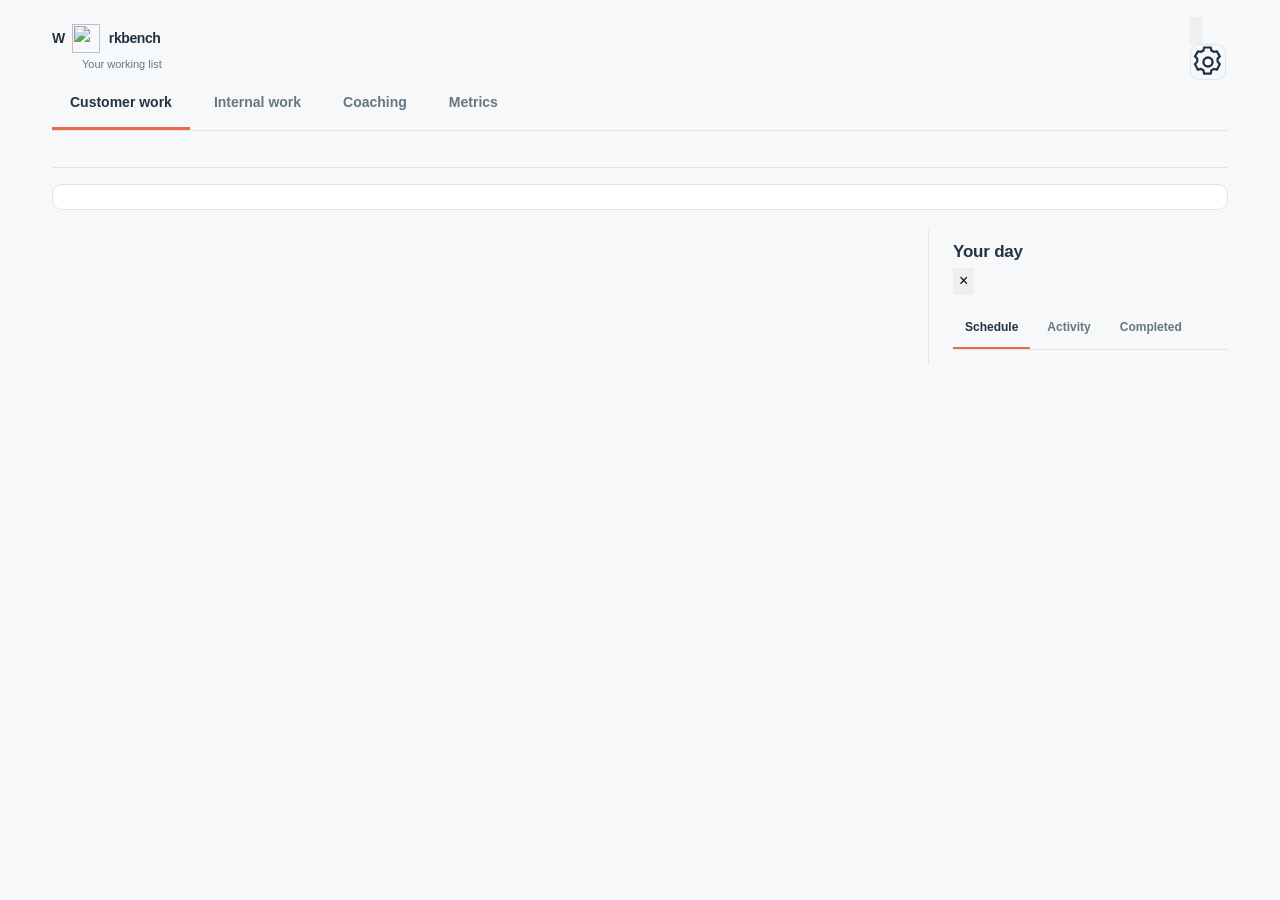
==== commit ba5373ac: "Release Workbench v0.5.0 with focused views and one-click feedback" ====
--- a/app/index.html
+++ b/app/index.html
@@ -59,43 +59,45 @@
 .request-excerpt{margin:9px 0 16px}.request-excerpt blockquote{margin:0;padding:0 0 0 12px;border-left:2px solid var(--line);font-size:15px;line-height:1.6;color:var(--ink);white-space:pre-line}.request-excerpt figcaption{font-size:11px;color:var(--muted);margin:5px 0 0 14px}.needed-from-you{font-size:13px;margin-top:15px!important}.more-context>div{margin-top:16px}.more-context .detail-content{padding-top:8px}.reply-options{font-size:13px}.direct-reply{margin-top:20px;padding-top:15px;border-top:1px solid var(--line)}.direct-reply .draft-full{white-space:pre-wrap;overflow-wrap:anywhere;font:inherit;line-height:1.65}.question-first h3,.brief-recommendation h3{font-size:13px}.decision-brief>.question-first{margin-top:0}
 .order-tools{float:right;margin-left:10px;display:flex;align-items:center;gap:7px}.order-handle{cursor:grab;touch-action:none;user-select:none;color:var(--muted);background:transparent;border:1px solid transparent;border-radius:6px;padding:3px 7px;font-size:19px;line-height:1.2}.order-handle:hover,.order-handle:focus-visible{border-color:var(--line);color:var(--ink);background:var(--surface)}.order-handle:focus-visible{outline:2px solid var(--orange);outline-offset:2px}.compact-card .order-tools{position:absolute;left:6px;top:8px;float:none;margin:0}.compact-card:has(.order-tools){padding-left:43px}.order-kind{font-size:10px;color:var(--muted)}.compact-card .order-kind{display:none}.order-bar{display:flex;justify-content:flex-end;gap:12px;align-items:center;margin:0 0 9px;color:var(--muted);font-size:11px}.order-bar button{font-size:11px;padding:4px 7px}.order-dragging{opacity:.45}.order-before{box-shadow:0 -4px 0 var(--orange)!important}.order-after{box-shadow:0 4px 0 var(--orange)!important}.ordering-cards,.ordering-cards *{cursor:grabbing!important;user-select:none!important}.order-saving .order-handle{opacity:.45;cursor:wait}
 .reply-carousel{border:1px solid var(--line);border-radius:10px;padding:14px 16px;background:var(--surface);margin:12px 0}.reply-nav{display:flex;justify-content:space-between;align-items:center;gap:10px;flex-wrap:wrap}.reply-tabs{display:flex;gap:5px;flex-wrap:wrap}.reply-tabs button,.reply-arrows button{background:transparent;color:var(--muted);border:1px solid var(--line);border-radius:7px;padding:6px 10px;font-size:12px}.reply-tabs button[aria-selected=true]{color:var(--ink);border-color:var(--teal);background:color-mix(in srgb,var(--teal) 12%,var(--surface))}.reply-arrows{display:flex;gap:5px}.reply-tabs button:focus-visible,.reply-arrows button:focus-visible{outline:2px solid var(--orange);outline-offset:2px}.reply-option-label{font-size:11px;color:var(--muted);margin:13px 0 7px}.formatted-message{font-size:14px;line-height:1.7;overflow-wrap:anywhere}.formatted-message p{margin:0 0 12px;white-space:pre-wrap}.formatted-message ol,.formatted-message ul{margin:8px 0 16px;padding-left:24px}.formatted-message li{margin:9px 0;padding-left:3px}.reply-footer{display:flex;align-items:center;gap:13px;flex-wrap:wrap;margin-top:15px;border-top:1px solid var(--line);padding-top:12px}.reply-footer small,.reply-position{font-size:11px;color:var(--muted)}.reply-carousel [hidden]{display:none!important}.reply-carousel .source-note{margin:0 0 12px}.reply-carousel .formatted-message{font-size:13px}
-</style><style>.portable-banner{margin:0 0 20px;padding:12px 16px;border:1px solid var(--line);border-radius:10px;background:var(--surface);font-size:13px;color:var(--muted)}</style></head>
+.compact-line{display:grid;grid-template-columns:auto auto minmax(0,1fr);align-items:start;gap:8px}.compact-line>.expand-label{display:none}.compact-line strong{min-width:0;overflow-wrap:anywhere;line-height:1.5}.compact-summary>summary{padding-right:96px}.task-dates{display:flex;justify-content:flex-end;flex-wrap:wrap;gap:5px;font-size:11px;color:var(--muted);margin:14px 0 6px}.focus>.task-dates{padding-top:8px}.card-reason{font-size:14px;line-height:1.6;margin:14px 0}.communication-action{display:flex;flex-direction:column;gap:5px;margin:12px 0}.communication-action a{font-size:12px}.brief-recommendation{margin:12px 0}.brief-recommendation .draft-stage:not(.source-pending),.brief-recommendation .recipient-reminder{display:none}.quick-notes{margin:18px 0;font-size:13px;line-height:1.65}.quick-notes ul{padding-left:19px;margin:6px 0}.quick-notes small,.sent-note{color:var(--muted);font-size:11px;line-height:1.5}.header-brand .wordmark .hubspot-logo{margin-left:-3px;margin-right:-1px}.compact-header .metrics{grid-template-columns:.7fr .9fr 1.1fr 1.4fr}.compact-header .metric.metric-mrr .metric-value{font-size:28px!important;line-height:1.15}.compact-header .metric:first-child .metric-change.up{color:#94dfa0;background:#94dfa012;border-radius:4px;padding:2px 4px}.compact-header .metric-mrr .metric-caption{display:block;font-size:11px;margin-top:4px}.metric-mrr .business-days{display:block;margin-top:4px;font-size:11px;color:var(--muted)}
+</style><style>.portable-banner{margin:0 0 20px;padding:12px 16px;border:1px solid var(--line);border-radius:10px;background:var(--surface);font-size:13px;color:var(--muted)}</style><link rel="stylesheet" href="/reply-cards.css"><link rel="stylesheet" href="/header-variants.css"><link rel="stylesheet" href="/product-feedback.css"><script defer src="/appearance.js"></script><script defer src="/product-feedback.js"></script><link rel="stylesheet" href="/insight-views.css"></head>
 <body><main class="shell">
-<header class="compact-header"><div class="header-main"><div class="header-brand"><div class="brand"><img class="hubspot-logo" src="/branding/hubspot-sprocket.svg" alt="HubSpot" width="23" height="24">Workbench</div><div class="header-date" id="plan-date">Your working list</div></div><div id="metrics" class="metrics" aria-label="Monthly work snapshot"></div><details class="header-tools"><summary aria-label="Workbench controls and metric details">•••</summary><div class="header-menu"><div class="top-links"><a class="quiet-button" href="/setup">Setup &amp; sources</a><a class="quiet-button" id="pages-link" hidden target="_blank" rel="noopener">Pages ↗</a><button class="quiet-button theme-toggle" id="theme-toggle" aria-label="Switch to dark mode">☾ Dark mode</button><button class="quiet-button" id="open-update">Update progress</button></div><p class="snapshot-note" id="snapshot-note"></p><details class="metric-details"><summary>Metric definitions and source dates</summary><div id="metric-definitions"></div></details></div></details></div></header><h1 class="visually-hidden">Your next actions</h1><div id="stewardship-strip" class="stewardship-strip" hidden></div><div id="portable-banner" class="portable-banner"></div><div class="workspace"><div class="work-column"><div class="tabs" role="tablist" aria-label="Work category"><button role="tab" id="tab-external" aria-controls="external-panel" aria-selected="true" data-lane="external">External work</button><button role="tab" id="tab-internal" aria-controls="internal-panel" aria-selected="false" tabindex="-1" data-lane="internal">Internal work</button><button role="tab" id="tab-coaching" aria-controls="coaching-panel" aria-selected="false" tabindex="-1" data-lane="coaching">Coaching</button><button role="tab" id="tab-insights" aria-controls="insights-panel" aria-selected="false" tabindex="-1" data-lane="insights">Insights</button><button role="tab" id="tab-completed" aria-controls="completed-panel" aria-selected="false" tabindex="-1" aria-label="Completed work" data-lane="completed">Completed</button></div>
+<header class="compact-header"><div class="header-main"><div class="header-brand"><div class="brand wordmark" aria-label="Workbench"><span aria-hidden="true">W</span><img class="hubspot-logo" src="/branding/hubspot-sprocket.svg" alt="" aria-hidden="true" width="18" height="19"><span aria-hidden="true">rkbench</span></div><div class="header-date" id="plan-date">Your working list</div></div><div class="metrics-dock"><div id="metrics" class="metrics" aria-label="Work snapshot"></div></div><div class="header-utility"><button id="sidebar-toggle" class="sidebar-toggle" aria-label="Open schedule, activity and completed work" aria-controls="day-sidebar" aria-expanded="false" title="Schedule, activity and completed"><svg viewBox="0 0 20 20" fill="none" stroke="currentColor" stroke-width="1.6" aria-hidden="true"><rect x="2" y="3" width="16" height="14" rx="2"/><path d="M12 3v14M14 7h2M14 10h2"/></svg></button><details class="header-tools"><summary aria-label="Settings" title="Settings"><svg viewBox="0 0 24 24" fill="none" stroke="currentColor" stroke-width="1.7" aria-hidden="true"><path d="m9 3-.6 2.4-2 .9L4.2 6 2 9.8l1.7 1.8v2.3L2 15.8 4.2 20l2.2-.5 2 .9L9 23h5l.6-2.6 2-.9 2.2.5 2.2-4.2-1.7-1.9v-2.3L21 9.8 18.8 6l-2.2.3-2-.9L14 3Z" transform="translate(1 -1) scale(.92)"/><circle cx="12" cy="12" r="3.2"/></svg></summary><div class="header-menu"><div class="top-links"><a class="quiet-button" href="/setup">Setup &amp; sources</a><a class="quiet-button" id="pages-link" hidden target="_blank" rel="noopener">Pages ↗</a><button class="quiet-button theme-toggle" id="theme-toggle" aria-label="Switch to dark mode">☾ Dark mode</button><button class="quiet-button" id="open-update">Update progress</button></div><div id="appearance-settings"></div><div id="release-settings"></div><p class="snapshot-note" id="snapshot-note"></p><details class="metric-details"><summary>Metric definitions and source dates</summary><div id="metric-definitions"></div></details></div></details></div></div><div class="tabs" role="tablist" aria-label="Work category"><button role="tab" id="tab-external" aria-controls="external-panel" aria-selected="true" data-lane="external">Customer work</button><button role="tab" id="tab-internal" aria-controls="internal-panel" aria-selected="false" tabindex="-1" data-lane="internal">Internal work</button><button role="tab" id="tab-coaching" aria-controls="coaching-panel" aria-selected="false" tabindex="-1" data-lane="coaching">Coaching</button><button role="tab" id="tab-insights" aria-controls="insights-panel" aria-selected="false" tabindex="-1" data-lane="insights">Metrics</button></div></header><h1 class="visually-hidden">Your next actions</h1><div id="stewardship-strip" class="stewardship-strip" hidden></div><div id="portable-banner" class="portable-banner"></div><div class="workspace" data-sidebar="closed"><div class="work-column">
 <section role="tabpanel" id="external-panel" aria-labelledby="tab-external"><div id="external-work"></div><div id="external-empty"></div></section>
-<section role="tabpanel" id="internal-panel" aria-labelledby="tab-internal" hidden><div id="internal-work"></div></section>
+<section role="tabpanel" id="internal-panel" aria-labelledby="tab-internal" hidden><div id="product-feedback" hidden></div><div id="internal-work"></div></section>
 <section role="tabpanel" id="coaching-panel" aria-labelledby="tab-coaching" hidden><div id="coaching-work"></div></section>
-<section role="tabpanel" id="completed-panel" aria-labelledby="tab-completed" hidden><h2 class="archive-heading">Completed work</h2><p class="source-note">Newest first. Reopen an action any time to return it to your working list.</p><div id="completed-actions"></div></section>
-<section role="tabpanel" id="insights-panel" aria-labelledby="tab-insights" hidden><h2 class="archive-heading">Insights</h2><p class="source-note">Background context, future prep and source records. Nothing here is a task to clear.</p><div id="incentive-results"></div><div id="stewardship-detail"></div><div id="background-work"></div><div class="background">
+
+<section role="tabpanel" id="insights-panel" aria-labelledby="tab-insights" hidden><div id="metrics-overview"></div><div id="incentive-results"></div><div id="stewardship-detail"></div><div id="background-work"></div><div class="background">
 
 
 <details id="records"><summary>Records and source notes</summary><div class="body"><details id="hygiene"><summary id="receipt-title">Call and deal receipts</summary><div id="receipts"></div><div id="status-changes"></div></details><details id="notes"><summary>Meeting notes</summary><div id="meeting-notes"></div></details><details><summary>Assigned deals</summary><div id="roster"></div></details><details id="not-today-records"><summary>Monitoring and unscheduled work</summary><div id="not-on-today"></div></details><details><summary>Source coverage</summary><p class="source-note" id="source-limits"></p></details></div></details>
 </div></section><div id="pending-indicator" class="pending"></div>
 
-</div><aside class="feed" aria-label="Schedule and activity"><h2>Today</h2><div class="feed-tabs" role="tablist" aria-label="Day view"><button id="timeline-schedule" role="tab" aria-controls="schedule-panel" aria-selected="true" data-timeline="schedule">Schedule</button><button id="timeline-activity" role="tab" aria-controls="activity-panel" aria-selected="false" tabindex="-1" data-timeline="activity">Activity</button></div><section id="schedule-panel" role="tabpanel" aria-labelledby="timeline-schedule"><div id="schedule-content"></div><p class="feed-source" id="schedule-source"></p></section><section id="activity-panel" role="tabpanel" aria-labelledby="timeline-activity" hidden><p class="feed-sub">Work that happened, newest first.</p><div id="recent-feed"></div><details id="earlier-activity"><summary>Earlier activity</summary><div id="earlier-feed"></div></details><details><summary>New commitments</summary><ul id="new-asks"></ul></details><details><summary>Accomplishment evidence</summary><ul id="accomplishments"></ul></details></section></aside></div><footer><span id="closeout-stamp"></span><span id="backstop-state"></span></footer>
+</div><aside class="feed" id="day-sidebar" aria-label="Schedule, activity and completed work"><div class="feed-heading"><h2>Your day</h2><button class="feed-close" id="sidebar-close" aria-label="Close schedule sidebar">×</button></div><div class="feed-tabs" role="tablist" aria-label="Day view"><button id="timeline-schedule" role="tab" aria-controls="schedule-panel" aria-selected="true" data-timeline="schedule">Schedule</button><button id="timeline-activity" role="tab" aria-controls="activity-panel" aria-selected="false" tabindex="-1" data-timeline="activity">Activity</button><button id="timeline-completed" role="tab" aria-controls="completed-panel" aria-selected="false" tabindex="-1" data-timeline="completed">Completed</button></div><section id="schedule-panel" role="tabpanel" aria-labelledby="timeline-schedule"><div id="schedule-content"></div><p class="feed-source" id="schedule-source"></p></section><section id="activity-panel" role="tabpanel" aria-labelledby="timeline-activity" hidden><p class="feed-sub">Work that happened, newest first.</p><div id="recent-feed"></div><details id="earlier-activity"><summary>Earlier activity</summary><div id="earlier-feed"></div></details><details><summary>New commitments</summary><ul id="new-asks"></ul></details><details><summary>Accomplishment evidence</summary><ul id="accomplishments"></ul></details></section><section role="tabpanel" id="completed-panel" aria-labelledby="timeline-completed" hidden><h2 class="archive-heading">Completed work</h2><p class="source-note">Reopen any item to return it to your list.</p><div id="completed-actions"></div></section></aside></div><footer><span id="closeout-stamp"></span><span id="backstop-state"></span></footer>
 </main>
 <dialog id="update-dialog" aria-labelledby="update-title"><div class="dialog-top"><h2 id="update-title">Update progress</h2><button class="close" data-close="update-dialog" aria-label="Close progress update">×</button></div><p class="source-note" id="update-context"></p><label class="label" for="update-kind">What are you adding?</label><select id="update-kind"><option value="progress">Progress or blocker</option><option value="new_task">New task or ask</option></select><label class="label" for="update-text">Your update</label><textarea id="update-text" placeholder="The demo prep is done. The next action is with the rep."></textarea><p class="source-note">I’ll reconcile notes and new asks during the next manual or configured closeout.</p><div class="actions"><button class="primary" id="save-update">Save update</button></div><details><summary>Saved updates</summary><div id="update-history"></div></details></dialog>
 <dialog id="sms-dialog" aria-labelledby="sms-title"><div class="dialog-top"><h2 id="sms-title">Resource brief</h2><button class="close" data-close="sms-dialog" aria-label="Close resource brief">×</button></div><div id="sms-content"></div></dialog>
 <div class="toast" id="toast" role="status"></div>
 <div id="completion-tray" class="completion-tray" aria-live="polite" aria-label="Recently completed actions" hidden></div>
-<script src="/completion.js"></script>
+<script src="/reply-links.js"></script>
+<script src="/presentation.js"></script><script src="/insight-views.js"></script><script src="/completion.js"></script>
 <script src="/card-order.js"></script>
 <script>
 const workspaceMode=new URLSearchParams(location.search).get('mode');
 const api=path=>path+((workspaceMode==='demo'||workspaceMode==='personal')?'?mode='+workspaceMode:'');
-let timelineMode=localStorage.getItem('workbench-timeline')==='activity'?'activity':'schedule';
-const workLanes=['external','internal','coaching','insights','completed'];
+let timelineMode=['schedule','activity','completed'].includes(localStorage.getItem('workbench-timeline'))?localStorage.getItem('workbench-timeline'):'schedule';
+const workLanes=['external','internal','coaching','insights'];
 let lastTaskCounts=null,completionCelebrations=Promise.resolve();
-const listNames={external:'External work',firstTouchpoints:'First touchpoints',dealWork:'Deal work',internal:'Internal work'};
+const listNames={external:'Customer work',firstTouchpoints:'First touchpoints',dealWork:'Deal work',internal:'Internal work'};
 let data,stateFingerprint='',backgroundRefresh=false,stateRequest=0,lane=location.hash==='#coaching'?'coaching':workLanes.includes(localStorage.getItem('workbench-lane'))?localStorage.getItem('workbench-lane'):'external';
 const $=s=>document.querySelector(s),esc=s=>String(s??'').replace(/[&<>"']/g,c=>({'&':'&amp;','<':'&lt;','>':'&gt;','"':'&quot;',"'":'&#39;'}[c]));
 const day=s=>s?new Date(s.length===10?s+'T12:00:00Z':s).toLocaleDateString('en-US',{timeZone:(data?.profile?.organization?.timezone||Intl.DateTimeFormat().resolvedOptions().timeZone),month:'short',day:'numeric'}):'',time=s=>new Date(s).toLocaleTimeString('en-US',{timeZone:(data?.profile?.organization?.timezone||Intl.DateTimeFormat().resolvedOptions().timeZone),hour:'numeric',minute:'2-digit'});
 function toast(message){$('#toast').textContent=message;$('#toast').classList.add('show');setTimeout(()=>$('#toast').classList.remove('show'),2400)}
 function timing(i){const target=i.ready_by||i.due,prefix=target?'Target '+day(target):'';let meeting='';if(i.meeting)meeting=day(i.meeting)+' · '+time(i.meeting)+''+(/proposed|unanswered/i.test(i.meeting_basis||'')?' · proposed':/cached/i.test(i.meeting_basis||'')?' · cached invite':'');else if(i.meeting_date)meeting=day(i.meeting_date)+' · time unconfirmed';return [prefix,meeting].filter(Boolean).join(' · ')}
-function taskDates(i){const dateText=value=>value?day(value)+(value.length>10?' · '+time(value)+'':''):'';const added=i.added_at?'Added '+day(i.added_at):i.added_by?'Added by '+day(i.added_by):'Added date unknown';const due=i.due_at?(i.due_label||'Due')+' '+dateText(i.due_at):'Due date not set';const meeting=i.meeting||i.meeting_date;const qualifier=/proposed|unanswered/i.test(i.meeting_basis||'')?' · proposed':/cached/i.test(i.meeting_basis||'')?' · cached':'';return `<div class="task-dates"><span class="added-date" title="${esc(i.added_basis)}">${esc(added)}</span><strong class="due-date${i.due_at?'':' date-unknown'}" title="${esc(i.due_basis)}">${esc(due)}</strong>${meeting&&i.due_at!==meeting?`<span class="meeting-date">Call ${esc(dateText(meeting)+qualifier)}</span>`:''}</div>`}
+function taskDates(i){const dateText=v=>day(v)+(v.length>10?' · '+time(v)+'':''),meeting=i.next_call?.elapsed?null:i.next_call?.at||i.meeting||i.meeting_date,due=i.due_at,qualifier=i.next_call?.conflict?' · time needs confirmation':i.next_call?.state==='stale'?' · saved time':((i.next_call?.state==='proposed'&&!/accepted|calendar verified/i.test(i.meeting_basis||''))||/proposed|unanswered/i.test(i.meeting_basis||''))?' · proposed':'';if(!meeting&&!due)return '';const text=meeting?'Call '+dateText(meeting)+qualifier:(i.due_label||'Due')+' '+dateText(due);const prep=meeting&&due&&due!==meeting&&due.slice(0,10)===meeting.slice(0,10)&&due.length>10?' · Prep by '+time(due)+'':'';return `<div class="task-dates" title="${esc(i.due_basis||i.date_basis||'')}"><span>${esc(text+prep)}</span></div>`}
 function externalItems(view){return data.morning_plan.priorities.filter(i=>(i.external_view||'deal-work')===view).map(i=>({...i,category:'external'}))}
 function internalItems(){return data.morning_plan.internal.map(i=>({...i,key:i.id,task_id:i.id,title:i.title||i.label,action:i.short_action||i.label,short_action:i.short_action||i.label,category:'internal',waiting_on:(i.blocked_by||[]).map(id=>data.tasks.find(t=>t.id===id)?.label||id),url:i.link}))}
-function doneButton(i){const grouped=i.task_ids?.length>1,accept=i.completion_kind==='accept_recommendation';return `<button class="done-button" data-done="${esc(i.task_id)}" aria-label="${accept?'Accept recommendation and file notes for '+esc(i.title):'Mark '+esc(i.title)+' '+(grouped?'topics':'action')+' done'}">✓ ${accept?'Accept & mark prep done':grouped?'Mark all done':'Mark done'}</button>`}
+function doneButton(i){const grouped=i.task_ids?.length>1,accept=!grouped&&i.completion_kind==='accept_recommendation';return `<button class="done-button" data-done="${esc(i.task_id)}" aria-label="${accept?'Accept recommendation and file notes for '+esc(i.title):'Mark '+esc(i.title)+' '+(grouped?i.task_ids.length+' actions':'action')+' done'}">✓ ${accept?'Accept & mark prep done':grouped?'Mark '+i.task_ids.length+' actions done':'Mark done'}</button>`}
 function prepLink(i){const url=data.prep_links?.[i.key];return url?`<a class="prep-link" href="${esc(url)}">Review preparation →</a>`:''}
 function hasResources(id){return (data.communications?.items||[]).some(c=>c.task_id===id&&c.resources?.length)}
 function resourceBlock(id){const c=(data.communications?.items||[]).find(x=>x.task_id===id);if(!c?.resources?.length)return '';const resources=c.resources.filter(x=>x.url?.startsWith('https://')),link=x=>`<li><a href="${esc(x.url)}" target="_blank" rel="noopener">${esc(x.title)} ↗</a><small>${esc(x.summary)}</small></li>`;return `<section class="collateral" aria-label="Ready-to-share resources"><div class="collateral-heading"><strong>Resources ready</strong><span>Checked ${esc(day(c.prepared_at))}</span></div><ul class="collateral-links">${resources.filter(x=>x.primary!==false).map(link).join('')}</ul>${resources.some(x=>x.primary===false)?`<details class="collateral-extra"><summary>Supporting documentation</summary><ul>${resources.filter(x=>x.primary===false).map(link).join('')}</ul></details>`:''}${c.resource_note?`<p class="source-note">${esc(c.resource_note)}</p>`:''}</section>`}
@@ -108,15 +110,15 @@
 function dealRecordLinks(i,c){const portal=String(data.profile?.hubspot?.portal_id||'');const numeric=v=>v.length>0&&[...v].every(ch=>ch>='0'&&ch<='9');if(!numeric(portal))return [];const id=i.task_id||i.id,task=(data.tasks||[]).find(t=>t.id===id)||{},saved=data.progress?.tasks?.[id]?.task_snapshot||{},comm=c||(data.communications?.items||[]).find(t=>t.task_id===id),links=new Map();function add(link){try{const u=new URL(link.url),p=u.pathname.split('/').filter(Boolean);if(u.protocol!=='https:'||u.hostname!=='app.hubspot.com'||p.length!==5||p[0]!=='contacts'||p[1]!==portal||p[2]!=='record'||p[3]!=='0-3'||!numeric(p[4]))return;const url='https://app.hubspot.com/contacts/'+portal+'/record/0-3/'+p[4];links.set(url,{name:link.name||'Open deal',url})}catch{}}for(const row of [i,task,saved]){for(const link of row.deal_links||[])add(link);for(const url of [row.deal_url,row.url,row.link])if(url)add({name:row.deal_name||'Open deal',url})}for(const link of comm?.deal_links||[])add(link);return [...links.values()]}
 function dealButtons(i,c){const links=dealRecordLinks(i,c);return links.map(l=>`<a class="quiet-button" href="${esc(l.url)}" target="_blank" rel="noopener">${esc(links.length>1?l.name:'Open deal')} ↗</a>`).join('')}
 function dealRecordBlock(i){const links=dealRecordLinks(i);return links.length?`<p class="deal-record-link"><strong>${links.length>1?'HubSpot deals · configured portal':'HubSpot deal · configured portal'}</strong><br>${links.map(l=>`<a href="${esc(l.url)}" target="_blank" rel="noopener">${esc(links.length>1?l.name:'Open deal record')} ↗</a>`).join('<br>')}</p>`:''}
-function taskActions(i,withDone=true){const deals=dealButtons(i);return `<div class="actions card-actions">${withDone?doneButton(i):''}${deals}${i.category!=='external'&&i.url&&!dealRecordLinks(i).some(l=>l.url===i.url.split('?')[0])?`<a class="quiet-button" href="${esc(i.url)}" target="_blank" rel="noopener">Open artifact ↗</a>`:''}${prepLink(i)}</div>`}
+function taskActions(i,withDone=true){const deals=i.header_deal_shown?'':dealButtons(i);return `<div class="actions card-actions">${withDone?doneButton(i):''}${deals}${i.category!=='external'&&i.url&&!dealRecordLinks(i).some(l=>l.url===i.url.split('?')[0])?`<a class="quiet-button" href="${esc(i.url)}" target="_blank" rel="noopener">Open artifact ↗</a>`:''}${prepLink(i)}${withDone?'':''}</div>`}
 function hasDraft(i){return (data.communications?.items||[]).some(c=>c.task_id===i.task_id&&!['verified_sent','sent_verified'].includes(c.status))}
 function restState(key){return `<section class="rest-state" data-empty-view="${key}" hidden><img src="/branding/workbench-hammock.png" alt="A contented sloth resting in a hammock" width="220" height="147"><h2>${listNames[key]} cleared.</h2></section>`}
 function recipientReminder(c){if(!c)return '';const who=c.recipient_reminder||data.task_briefs?.items?.[c.task_id]?.recipient_reminder||c.recipient_name||'Recipient not verified';return `<div class="recipient-reminder" aria-label="Intended recipients"><p><strong>${esc(c.recipient_reminder_title||'To')}</strong><br>${esc(who)}</p><p class="source-note">${esc(communicationChannel(c))}</p>${c.recipient_note?`<p class="source-note">${esc(c.recipient_note)}</p>`:''}</div>`}
-function messageText(text){let value=String(text??'').replace(/\r\n/g,'\n');const nums=[...value.matchAll(/(?:^|\s)(\d+)\.\s+(?=[A-Z])/g)].map(m=>+m[1]);if(!value.includes('\n')&&nums.length>1&&nums.every((n,i)=>n===i+1))value=value.replace(/\s+(\d+)\.\s+(?=[A-Z])/g,'\n$1. ');return value}
+function messageText(text){let value=readableProse(text).replace(/\r\n/g,'\n');const nums=[...value.matchAll(/(?:^|\s)(\d+)\.\s+(?=[A-Z])/g)].map(m=>+m[1]);if(!value.includes('\n')&&nums.length>1&&nums.every((n,i)=>n===i+1))value=value.replace(/\s+(\d+)\.\s+(?=[A-Z])/g,'\n$1. ');return value}
 function formatMessage(text){const value=messageText(text);const inline=s=>esc(s).replace(/\*\*([^*\n]+)\*\*/g,'<strong>$1</strong>');let html='',list='',paragraph=[];const flush=()=>{if(paragraph.length){html+='<p>'+paragraph.map(inline).join('<br>')+'</p>';paragraph=[]}if(list){html+='</'+list+'>';list=''}};for(const line of value.split('\n')){const m=line.match(/^\s*(?:(\d+)\.\s+|[-•]\s+)(.+)$/);if(m){if(paragraph.length){html+='<p>'+paragraph.map(inline).join('<br>')+'</p>';paragraph=[]}const kind=m[1]?'ol':'ul';if(list!==kind){if(list)html+='</'+list+'>';html+='<'+kind+(kind==='ol'?' start="'+m[1]+'"':'')+'>';list=kind}html+='<li>'+inline(m[2])+'</li>'}else if(!line.trim())flush();else{if(list){html+='</'+list+'>';list=''}paragraph.push(line)}}flush();return html}
 function responseVariants(c){const fallback={id:'saved',label:c.feedback?.draft_text&&!c.scope_changed?'Your saved wording':'Prepared response',recommended:true,body:c.display_body??c.body??''};if(c.feedback?.draft_text||c.scope_changed||c.source_changed||c.response_variants_source_body!==c.body||c.response_variants_source_recipient!==(c.recipient_key||c.recipient_name||''))return [fallback];const seen=new Set(),versions=(c.response_variants||[]).filter(v=>v&&typeof v.body==='string'&&v.body.trim()&&!seen.has(v.body.trim())&&seen.add(v.body.trim()));return versions.length?versions.map((v,n)=>({...v,id:v.id||'option-'+n})).sort((a,b)=>Number(!!b.recommended)-Number(!!a.recommended)):[fallback]}
-function replyCarousel(c){const versions=responseVariants(c),key='responses-'+c.id+'-'+(replyCarousel.counter=(replyCarousel.counter||0)+1);return `<section class="reply-carousel" aria-label="Response options"><div class="reply-nav"><div class="reply-tabs" role="tablist" aria-label="Choose response">${versions.map((v,n)=>`<button type="button" role="tab" id="${esc(key)}-tab-${n}" aria-controls="${esc(key)}-panel-${n}" aria-selected="${n===0}" tabindex="${n===0?0:-1}" data-reply-choice="${n}">${esc(v.recommended?'Recommended':v.label||'Option '+(n+1))}</button>`).join('')}</div>${versions.length>1?'<div class="reply-arrows"><button type="button" data-reply-step="-1" aria-label="Previous response">‹</button><button type="button" data-reply-step="1" aria-label="Next response">›</button></div>':''}</div>${versions.map((v,n)=>`<div role="tabpanel" id="${esc(key)}-panel-${n}" aria-labelledby="${esc(key)}-tab-${n}" ${n?'hidden':''}><p class="reply-option-label">${esc(v.label||'Prepared response')}${v.recommended?' · top pick':''}</p>${v.reason?`<p class="source-note">${esc(v.reason)}</p>`:''}<div class="formatted-message">${formatMessage(v.body)}</div><pre hidden data-reply-plain>${esc(messageWithDealLinks(messageText(v.body),c.deal_links||[]))}</pre></div>`).join('')}<div class="reply-footer"><span class="reply-position" aria-live="polite">1 of ${versions.length}</span><button type="button" class="quiet-button" data-reply-copy>Copy this response</button><small>Unsent</small></div></section>`}
-function inlineDraft(i,withDone=false){const c=(data.communications?.items||[]).find(x=>x.task_id===i.task_id);if(!c||['verified_sent','sent_verified'].includes(c.status))return '';const conditional=c.ready===false||c.scope_changed||c.source_changed||/unverified|unavailable|pending/.test(c.status||'');return `<div class="inline-draft"><p class="draft-stage"><strong>${conditional?'Prepared replies · source check pending':'Prepared replies · unsent'}</strong></p>${recipientReminder(c)}${replyCarousel(c)}<div class="draft-tools">${withDone?doneButton(i):''}${dealButtons(i,c)}</div></div>`}
+function replyCarousel(c,actions=''){const versions=responseVariants(c),key='responses-'+c.id+'-'+(replyCarousel.counter=(replyCarousel.counter||0)+1),compact=c.presentation==='first_touch',nav=`<div class="reply-nav"><div class="reply-tabs" role="tablist" aria-label="Choose response">${versions.map((v,n)=>`<button type="button" role="tab" id="${esc(key)}-tab-${n}" aria-controls="${esc(key)}-panel-${n}" aria-selected="${n===0}" tabindex="${n===0?0:-1}" data-reply-choice="${n}">${esc(WorkbenchReplies.label(v,n))}</button>`).join('')}</div></div>`;return `<section class="reply-carousel reply-box${compact?' reply-minimal':''}" aria-label="Response options" data-communication="${esc(c.id)}">${versions.map((v,n)=>`<div role="tabpanel" id="${esc(key)}-panel-${n}" aria-labelledby="${esc(key)}-tab-${n}" ${n?'hidden':''}><div class="formatted-message">${formatMessage(v.body)}</div><pre hidden data-reply-plain>${esc(messageWithDealLinks(messageText(v.body),c.deal_links||[]))}</pre></div>`).join('')}<div class="reply-footer">${nav}<span class="reply-position visually-hidden" aria-live="polite">1 of ${versions.length}</span><button type="button" class="quiet-button reply-copy-icon" data-reply-copy title="Copy message" aria-label="Copy message">${WorkbenchReplies.copyIcon}</button>${actions}</div></section>`}
+function inlineDraft(i,withDone=false,withDealLinks=true){const c=(data.communications?.items||[]).find(x=>x.task_id===i.task_id);if(!c||['verified_sent','sent_verified'].includes(c.status))return '';const conditional=c.ready===false||c.scope_changed||c.source_changed||/unverified|unavailable|pending/.test(c.status||'');return `<div class="inline-draft"><p class="draft-stage${conditional?' source-pending':''}"><strong>${conditional?'Prepared replies · source check pending':'Prepared replies · unsent'}</strong></p>${recipientReminder(c)}${replyCarousel(c)}<div class="draft-tools">${withDone?doneButton(i):''}${withDealLinks?dealButtons(i,c):''}</div></div>`}
 function outreachContexts(i){const c=(data.communications?.items||[]).find(x=>x.task_id===i.task_id);if(!c)return [];if(c.outreach_contexts?.length)return c.outreach_contexts;if(c.outreach_context)return [c.outreach_context];return [{kind:'unverified',deal:c.recipient_name,summary:c.deal_summary||'',reason:'The reason for this outreach still needs verification.'}]}
 function outreachContext(i,compact=false){const rows=outreachContexts(i);if(!rows.length)return '';const labels={proactive_finding:'Proactive finding',requested:'Requested',promised:'Your commitment',proactive:'Proactive',feedback:'Feedback',coaching:'Coaching',unverified:'Context unverified'};const firstTouch=i.external_view==='first-touchpoints';return `<section class="outreach-context${compact?' compact-context':''}" aria-label="Deal summary and reason for outreach">${rows.map(c=>`<div class="outreach-context-row"><p class="outreach-context-heading"><span class="outreach-kind">${esc(labels[c.kind]||labels.unverified)}</span></p><p>${esc(firstTouch&&c.deal_brief?c.deal_brief:[c.summary,c.reason].filter(Boolean).join(' '))}</p></div>`).join('')}</section>`}
 function dealSummary(i){const c=(data.communications?.items||[]).find(x=>x.task_id===i.task_id);return c?.deal_summary||i.intake?.short_action||i.short_action||i.action}
@@ -124,37 +126,49 @@
 function followupTopics(i){if(!i.topics)return '';return `<section class="followup-topics" aria-label="Included follow-up topics"><p>Handle these together, or mark a topic separately.</p>${i.topics.map(t=>`<details class="followup-topic" id="topic-${esc(t.task_id)}" data-task-topic="${esc(t.task_id)}"><summary>${esc(t.topic_label)}</summary>${taskDates(t)}${dealRecordBlock(t)}<p>${esc(t.action||t.label)}</p><p><strong>Done when</strong><br>${esc(t.done_when)}</p>${t.url||t.link?`<p><a href="${esc(t.url||t.link)}" target="_blank" rel="noopener">Original context ↗</a></p>`:''}<div class="actions">${doneButton({...t,title:t.topic_label})}</div>${communicationBlock(t.task_id)}</details>`).join('')}</section>`}
 function aiAssist(i){return i.ai_prepared?`<p class="source-note ai-assist"><strong>AI already did:</strong> ${esc(i.ai_prepared)}</p>`:''}
 function recommendationDetails(i){const r=i.recommendation;if(!r)return '';return `<section class="recommendation-notes" aria-label="Recommendation and prepared notes"><h3>${esc(r.title)}</h3><p><strong>Why this deal</strong><br>${esc(r.why)}</p>${(r.sections||[]).map(x=>`<p><strong>${esc(x.title)}</strong><br>${esc(x.text)}</p>`).join('')}${r.presentation?`<p><strong>How to bring it</strong><br>${esc(r.presentation)}</p>`:''}<p class="source-note">${esc(r.as_of||'')}${r.limit?' · '+esc(r.limit):''}</p>${i.review_phase?`<p class="source-note">Accepting files these notes in Completed. Review returns ${esc(day(i.review_phase.on))}; it does not mark the presentation complete.</p>`:''}</section>`}
-function communicationChannel(c){const d=c.destination||'',emails=d.match(/[A-Z0-9._%+-]+@[A-Z0-9.-]+\.[A-Z]{2,}/gi);if(/unverified|unknown|not verified/i.test(d))return d;if(emails)return 'Email · '+[...new Set(emails)].join(', ');if(/slack|\bDM\b/i.test(d))return 'Slack · existing conversation';return d||'Channel not verified'}
+function communicationChannel(c){if(/^(?:email|gmail)(?:\b|$)/i.test(c.channel||''))return 'Email';if(/^slack(?:\b|$)/i.test(c.channel||''))return 'Slack';const d=c.destination||'',emails=d.match(/[A-Z0-9._%+-]+@[A-Z0-9.-]+\.[A-Z]{2,}/gi);if(/slack|\bDM\b/i.test((c.channel||'')+' '+d))return 'Slack';if(/mail\.google|gmail|email/i.test((c.channel||'')+' '+d+' '+(c.source_url||''))||emails)return 'Email'+(emails?' · '+[...new Set(emails)].join(', '):'');return c.channel||'Channel not verified'}
 function cardBrief(i){const id=i.task_id||i.id,saved=data.task_briefs?.items?.[id]||i.decision_brief,c=(data.communications?.items||[]).find(x=>x.task_id===id),o=c?.outreach_context||{};if(saved)return saved;const sources=[{label:[o.source_label,o.source_date].filter(Boolean).join(' · ')||'Saved request',url:o.source_url||c?.source_url}];return {kind:i.trigger_type||o.kind||'Saved action',trigger:o.summary||i.why||i.action||i.label,people:c?.recipient_name||i.recipient_name||'',facts:[o.deal_brief||i.intake?.deal_brief,i.ai_prepared].filter(Boolean),recommendation:o.reason&&o.reason!=='Complete the specific remaining action using the prepared recommendation.'?o.reason:i.short_action||i.action||i.label,caveats:c?.source_limits||'This card uses saved task context. A complete source-linked decision brief has not yet been supplied.',sources}}
 function briefSource(s){const label=esc(s.label||'Source');return /^https?:\/\//i.test(s.url||'')?`<a href="${esc(s.url)}" target="_blank" rel="noopener">${label} ↗</a>`:`<span>${label}${s.path?' · saved source':''}</span>`}
 function requestExcerpt(r){return `<figure class="request-excerpt"><blockquote>${esc(r.quote)}</blockquote><figcaption>${esc(r.person||'Source')} · ${esc(r.date||'Date not verified')}${r.basis?` · ${esc(r.basis)}`:''}${r.url?` · ${briefSource({label:'Original',url:r.url})}`:''}</figcaption></figure>`}
-function decisionBrief(i){const b=cardBrief(i),facts=b.facts||[],action=b.action||i.action||i.label,done=b.done_when||i.done_when;return `<section class="decision-brief" aria-label="Decision brief"><div class="question-first"><h3>The question / request</h3>${b.requests?.length?b.requests.map(requestExcerpt).join(''):`<p>${esc(b.request_summary||b.trigger)}</p>`}</div><div class="brief-recommendation"><h3>Recommended answer</h3><div class="formatted-message">${formatMessage(b.recommended_answer||b.recommendation)}</div></div>${artifactLinks(i)}${b.needed_from_you?`<p class="needed-from-you"><strong>Needed from you:</strong> ${esc(b.needed_from_you)}</p>`:''}<details class="more-context"><summary>More context</summary><div class="brief-trigger"><h3>What led to this</h3><p>${esc(b.trigger)}</p>${b.people?`<p class="brief-people">${esc(b.people)}</p>`:''}</div>${facts.length?`<div class="brief-facts"><h3>Relevant background</h3><ul>${facts.map(f=>`<li>${esc(f)}</li>`).join('')}</ul></div>`:''}<div class="brief-action"><h3>Your next move</h3><p>${esc(action)}</p>${done?`<p class="brief-done"><strong>Done when:</strong> ${esc(done)}</p>`:''}</div>${b.caveats?`<p class="brief-caveat"><strong>Limits / unchecked:</strong> ${esc(b.caveats)}</p>`:''}${b.prepared_answer?.length?`<details class="prepared-answer"><summary>Implementation detail · ${b.prepared_answer.length} steps</summary>${b.prepared_answer.map(s=>`<div><h3>${esc(s.title)}</h3><p>${esc(s.text)}</p></div>`).join('')}</details>`:''}${context(i)}</details></section>`}
-function replyOptions(i){const b=cardBrief(i),draft=hasDraft(i);if(!draft&&!b.direct_reply)return '';return `<details class="reply-options" id="reply-options-${esc(i.task_id||i.id)}"><summary>Prepared replies · unsent</summary>${draft?inlineDraft(i):''}${b.direct_reply?`<section class="direct-reply"><h3>Or reply directly to ${esc(b.direct_reply.name)}</h3><p class="source-note">${esc(b.direct_reply.destination)} · local unsent draft</p>${replyCarousel({...b.direct_reply,id:'direct-'+(i.task_id||i.id)})}</section>`:''}</details>`}
+function decisionBrief(i,showRelated=true){const b=cardBrief(i),facts=b.facts||[],action=b.action||i.short_action||i.action||i.label,done=b.done_when||i.done_when,draft=hasDraft(i)&&i.external_view!=='first-touchpoints',evidence=i.evidence_shown?'':taskEvidence(i);return `<section class="decision-brief" aria-label="Decision brief">${i.evidence_shown?'':evidence||`<p class="card-reason">${prose(b.why||b.request_summary||b.trigger||i.why)}</p>`}${!i.group_outline_shown&&i.topics?.length>1?`<section class="group-outline" aria-label="Included actions"><strong>${i.topics.length} actions</strong><ol>${i.topics.map(t=>`<li>${prose(t.topic_label||t.title||t.label)}</li>`).join('')}</ol></section>`:''}${communicationAction(i)}<div class="brief-recommendation${draft?' reply-recommendation':''}"><h3>${draft?'Suggested reply':'Recommended action'}</h3>${draft?inlineDraft(i,false,false):`<div class="formatted-message">${formatMessage(b.recommended_answer||b.recommendation||action)}</div>`}</div>${b.agenda?.length?`<aside class="quick-notes"><h3>Likely agenda</h3><ul>${b.agenda.map(x=>`<li>${prose(x)}</li>`).join('')}</ul><small>${prose(b.agenda_basis)}</small></aside>`:''}${b.sent_note?`<p class="sent-note">${prose(b.sent_note)}${b.sent_url?` <a href="${esc(b.sent_url)}" target="_blank" rel="noopener">View Slack ↗</a>`:''}</p>`:''}${artifactLinks(i)}${showRelated?'':''}<details class="more-context"><summary>More context</summary><div class="brief-trigger"><h3>Original request</h3>${b.requests?.length?b.requests.map(requestExcerpt).join(''):`<p>${prose(b.trigger)}</p>`}${b.people?`<p>${prose(b.people)}</p>`:''}</div>${facts.length?`<ul>${facts.map(f=>`<li>${prose(f)}</li>`).join('')}</ul>`:''}<p>${prose(action)}</p>${done?`<p><strong>Done when:</strong> ${prose(done)}</p>`:''}${b.needed_from_you?`<p>${prose(b.needed_from_you)}</p>`:''}${b.caveats?`<p class="brief-caveat">${prose(b.caveats)}</p>`:''}${b.prepared_answer?.length?`<details><summary>Implementation detail</summary>${b.prepared_answer.map(x=>`<h3>${prose(x.title)}</h3><p>${prose(x.text)}</p>`).join('')}</details>`:''}${context(i)}</details></section>`}
+function replyOptions(i){const b=cardBrief(i),draft=hasDraft(i)&&i.external_view==='first-touchpoints';if(!draft&&!b.direct_reply)return '';return `<details class="reply-options" id="reply-options-${esc(i.task_id||i.id)}" ${i.external_view==='first-touchpoints'?'open':''}><summary>Prepared replies · unsent</summary>${draft?inlineDraft(i,false,i.external_view!=='first-touchpoints'):''}${b.direct_reply?`<section class="direct-reply"><h3>Or reply directly to ${esc(b.direct_reply.name)}</h3><p class="source-note">${esc(b.direct_reply.destination)} · local unsent draft</p>${replyCarousel({...b.direct_reply,id:'direct-'+(i.task_id||i.id)})}</section>`:''}</details>`}
 function briefEvidence(i){const b=cardBrief(i),sources=b.sources||[],c=(data.communications?.items||[]).find(x=>x.task_id===(i.task_id||i.id)),sent=c&&['verified_sent','sent_verified'].includes(c.status);return `<section class="brief-evidence">${b.as_of?`<p class="source-note">Source review: ${esc(day(b.as_of)+' '+time(b.as_of)+'')}. Source dates are retained below; this is not a new inbox check.</p>`:''}${sources.length?`<ul class="brief-sources">${sources.map(s=>`<li>${briefSource(s)}</li>`).join('')}</ul>`:''}${sent?`<p class="source-note"><strong>Earlier message sent.</strong> ${c.sent_url||c.verified_sent_source?briefSource({label:'Open saved delivery receipt',url:c.sent_url||c.verified_sent_source}):'Saved verified send status; no repeat draft shown.'}</p>`:''}${aiAssist(i)}</section>`}
+function readableProse(text){const months='January|February|March|April|May|June|July|August|September|October|November|December|Jan|Feb|Mar|Apr|Jun|Jul|Aug|Sep|Sept|Oct|Nov|Dec',weekdays='Monday|Tuesday|Wednesday|Thursday|Friday|Saturday|Sunday';return String(text??'').split(/(https?:\/\/[^\s<>]+|`[^`]*`)/g).map(part=>/^(?:https?:\/\/|`)/.test(part)?part:part.replace(new RegExp('\\b('+weekdays+')(?=(?:'+months+'))','g'),'$1, ').replace(new RegExp('\\b('+months+')(\\d{1,2})(?!\\d)','g'),'$1 $2').replace(new RegExp('\\b('+weekdays+')(?=\\d{1,2}(?::\\d{2})?(?:AM|PM)\\b)','g'),'$1 ').replace(/(\b\d{1,2}),(?=\d{1,2}(?::\d{2})?(?:[–-]\d{1,2}(?::\d{2})?)?\s*(?:AM|PM)\b)/g,'$1, ').replace(/\b(before|after|at|the)(?=\d{1,2}(?::\d{2})?(?:AM|PM)\b)/g,'$1 ').replace(/\b(\d{1,2}(?::\d{2})?)(AM|PM)\b/g,'$1 $2')).join('')}
+function prose(text){return esc(readableProse(text))}
+function taskEvidence(i){const b=cardBrief(i),rows=(b.evidence||[]).filter(e=>e.verbatim===true&&/^https?:\/\//.test(e.url||'')&&(e.quote||/^\/evidence\/[A-Za-z0-9][A-Za-z0-9_.-]*\.(png|jpg|jpeg|webp)$/.test(e.screenshot_url||''))).slice(0,1);return rows.map(e=>{const image=/^\/evidence\/[A-Za-z0-9][A-Za-z0-9_.-]*\.(png|jpg|jpeg|webp)$/.test(e.screenshot_url||'')?e.screenshot_url:null;return `<figure class="task-evidence" aria-label="Source request"><figcaption>${esc([e.person,e.channel,e.timestamp,e.at&&!Number.isNaN(Date.parse(e.at))?day(e.at)+' · '+time(e.at)+' ET':null].filter(Boolean).join(' · '))} · <a href="${esc(e.url)}" target="_blank" rel="noopener">Original ↗</a></figcaption>${image?`<a href="${esc(image)}" target="_blank" rel="noopener"><img src="${esc(image)}" alt="${esc(e.quote||'Source message from '+e.person)}" loading="lazy"></a>`:`<blockquote>${esc(e.quote)}</blockquote>`}</figure>`}).join('')}
+function communicationAction(i){const b=cardBrief(i),a=b.communication_action,c=(data.communications?.items||[]).find(x=>x.task_id===(i.task_id||i.id));if(c&&['sent_verified','verified_sent'].includes(c.status))return '';const who=c?.recipient_name||a?.person;if(!who)return '';const channel=c?communicationChannel(c):(/slack/i.test(a?.destination||'')?'Slack':/email|mail.google/i.test(a?.destination||'')?'Email':'Channel not verified'),body=c?responseVariants(c)[0]?.body:'';return `<div class="communication-action"><strong>Next step: ${channel.startsWith('Slack')?'Reply in Slack to ':channel.startsWith('Email')?'Email ':'Contact '}${esc(who)}</strong>${c&&!i.header_channel_shown?WorkbenchReplies.channelLink(c,body):''}</div>`}
+function firstTouchReply(i){const c=(data.communications?.items||[]).find(x=>x.task_id===i.task_id);if(!c||['verified_sent','sent_verified'].includes(c.status))return '<p class="source-note">No current reply is ready. See deal details.</p>';const conditional=c.ready===false||c.scope_changed||c.source_changed||/unverified|unavailable|pending/.test(c.status||'');return `${conditional?'<p class="touch-source-check">Check the latest conversation before using this reply.</p>':''}${replyCarousel({...c,presentation:'first_touch'})}`}
+function firstTouchCard(i,rank,focus=false){const c=(data.communications?.items||[]).find(x=>x.task_id===i.task_id),person=(i.recipient_name||i.intake?.ae||c?.recipient_name||'').trim(),name=person.split(/\s+/)[0],title=name?'New deal · Check in with '+name:i.title,deal=(i.intake?.name||'').replace(/\s+-\s+New Deal\s*(?:\([^)]*\))?\s*$/i,'').trim(),record=dealRecordLinks(i)[0],channel=c?WorkbenchReplies.channelLink(c,responseVariants(c)[0]?.body):'',web=c?WorkbenchReplies.channelTarget(c).web:null;return `<article class="${focus?'focus':'compact-card'} first-touch-card" data-task-card="${esc(i.task_id)}"><div class="touch-card-controls">${orderHandle(i)}${doneButton(i)}</div><header class="touch-card-heading">${focus?`<h2>${prose(title)}</h2>`:`<h3 class="first-touch-title">${prose(title)}</h3>`}<div class="touch-deal">${deal?(record?`<a class="touch-deal-link" href="${esc(record.url)}" target="_blank" rel="noopener">${prose(deal)}</a>`:`<span>${prose(deal)}</span>`):''}${channel?'<span class="touch-meta-dot" aria-hidden="true">·</span>'+channel:''}</div></header>${i.topics?.length>1?`<section class="group-outline" aria-label="Included actions"><strong>${i.topics.length} actions</strong><ol>${i.topics.map(t=>`<li>${prose(t.topic_label||t.title||t.label)}</li>`).join('')}</ol></section>`:''}<div class="first-touch-draft">${firstTouchReply(i)}</div><details class="first-touch-context" id="task-detail-${esc(i.task_id)}"><summary><span class="expand-caret" aria-hidden="true">›</span> Deal details</summary>${web?`<p><a href="${esc(web)}" target="_blank" rel="noopener">Open ${WorkbenchReplies.channelTarget(c).channel} in browser ↗</a></p>`:''}${taskDates(i)}${c?recipientReminder(c):''}${taskEvidence(i)}${newDealSnapshot(i)}${newDealPrep(i)}${decisionBrief({...i,evidence_shown:true,group_outline_shown:true},false)}${''}${''}</details></article>`}
+function newDealSnapshot(i){if(i.external_view!=='first-touchpoints')return '';const c=i.intake||{},q=data.queue.items.find(x=>x.key===i.key)||{},id=String(c.deal_id||q.deal_id||''),r=(data.roster||[]).find(x=>String(x.id)===id)?.properties||{},p=data.demo_portals?.items?.[id],money=r.amount?new Intl.NumberFormat('en-US',{style:'currency',currency:r.deal_currency_code||'USD',maximumFractionDigits:0}).format(Number(r.amount)):'Unknown',ddg=p?.status==='complete'?'DDG complete':['in_progress','queued','accepted'].includes(p?.status)?'DDG generating':p?.status==='not_started'?'DDG not started':p?.status==='blocked'?'DDG blocked':'DDG not checked';return `<div class="intake-metrics" aria-label="New deal snapshot"><span>MRR ${esc(money)}</span><span>SE ${esc(r.solutions_engineer_status_53||c.se_status||'unknown')}</span><span>Assigned ${esc(day(c.assigned_date))}</span><span>${esc(ddg)}</span></div>`}
+function newDealPrep(i){if(i.external_view!=='first-touchpoints')return '';const c=i.intake||{},q=data.queue.items.find(x=>x.key===i.key)||{},p=data.demo_portals?.items?.[String(c.deal_id||q.deal_id||'')],comm=(data.communications?.items||[]).find(x=>x.task_id===i.task_id);return `<section class="intake-prep" aria-label="Deal prep status"><h3>Deal snapshot & prep</h3><p>${prose(c.deal_summary||c.outreach_context?.summary||'Deal context is being prepared.')}</p><p><strong>DDG:</strong> ${p?.portal_id?`<a href="${esc(p.portal_url)}" target="_blank" rel="noopener">${esc(p.portal_name||p.company||'Demo portal')} · ${esc(p.portal_id)} ↗</a> · ${prose(p.status==='complete'?'Data generation complete; demo readiness not yet verified':p.status==='in_progress'?'Generation started':p.status)}`:prose(p?.blocker||p?.next_action||'Not yet checked. Start DDG for this new assignment after verifying existing portals/jobs and the assigned rep.')} ${p?.observed_at?`<small>Checked ${esc(day(p.observed_at))}</small>`:''}</p><p><strong>Prepared:</strong> Deal context${comm?' and a local unsent Slack draft':''}.${comm?.ready===false?' Check the current rep conversation before sending.':''}</p></section>`}
+function selectedReplyText(root){const panel=[...root.children].find(n=>n.getAttribute('role')==='tabpanel'&&!n.hidden);return panel?.querySelector('[data-reply-plain]')?.textContent||''}
 function artifactLinks(i){const b=cardBrief(i),prep=data.prep_links?.[i.key],links=[...(b.artifact_links||[]),...(i.artifact_links||[]),...(prep?[{label:'Open call prep',url:prep}]:[])],seen=new Set();const safe=links.filter(x=>{if(!/^https?:\/\/[^\s]+$/i.test(x.url||'')&&!/^\/(?:prep|assets)\/[a-z0-9][a-z0-9/_-]*(?:#[a-z0-9_-]+)?$/i.test(x.url||''))return false;if(seen.has(x.url))return false;seen.add(x.url);return true});return safe.length?`<div class="actions artifact-links" aria-label="Prepared materials">${safe.map(x=>`<a class="quiet-button" href="${esc(x.url)}" target="_blank" rel="noopener">${esc(x.label||'Open prepared material')} ↗</a>`).join('')}</div>`:''}
-function context(i,resourcesShown=false){const portal=demoPortalBlock(i);return `<div class="detail-content">${briefEvidence(i)}${dealRecordBlock(i)}${recommendationDetails(i)}${resourcesShown?'':resourceBlock(i.task_id)}${followupTopics(i)}${prepLink(i)}${portal?`<details class="demo-resources"><summary>Demo prep resources</summary>${portal}</details>`:''}</div>`}
+function replyMeta(i){const c=(data.communications?.items||[]).find(x=>x.task_id===(i.task_id||i.id)),links=dealRecordLinks(i);return `<div class="touch-deal">${links.map(l=>`<a class="touch-deal-link" href="${esc(l.url)}" target="_blank" rel="noopener">${prose(l.name)}</a>`).join('<span class="touch-meta-dot" aria-hidden="true">·</span>')}${c?(links.length?'<span class="touch-meta-dot" aria-hidden="true">·</span>':'')+WorkbenchReplies.channelLink(c,responseVariants(c)[0]?.body):''}</div>`}
+let completionViewState={key:'',open:new Map(),edits:new Map()};
+function refreshCompletionCards(){if(!data)return;const key=completions.items().map(x=>x.id+':'+x.taskIds.join(',')).sort().join('|');if(key!==completionViewState.key){for(const el of document.querySelectorAll('details[id]'))completionViewState.open.set(el.id,el.open);for(const el of document.querySelectorAll('textarea[id]')){if(el.value!==el.defaultValue)completionViewState.edits.set(el.id,el.value);else completionViewState.edits.delete(el.id)}completionViewState.key=key;renderExternal();renderLane('internal');for(const [id,open] of completionViewState.open){const el=document.getElementById(id);if(el)el.open=open}for(const [id,value] of completionViewState.edits){const el=document.getElementById(id);if(el)el.value=value}if(!key){completionViewState.open.clear();completionViewState.edits.clear()}}paintCompletions()}
+
+function context(i,resourcesShown=false){const portal=demoPortalBlock(i);return `<div class="detail-content">${briefEvidence(i)}${''}${dealRecordBlock(i)}${recommendationDetails(i)}${resourcesShown?'':resourceBlock(i.task_id)}${followupTopics(i)}${prepLink(i)}${portal?`<details class="demo-resources"><summary>Demo prep resources</summary>${portal}</details>`:''}</div>`}
 function orderHandle(i){const category=i.category==='internal'?'internal':'external',custom=data.card_order?.lanes?.[category]?.ids?.length,kind=category==='external'?(i.external_view==='first-touchpoints'?'First touchpoint':'Deal work'):'';return `<div class="order-tools">${custom&&kind?`<small class="order-kind">${kind}</small>`:''}<button type="button" class="order-handle" data-order-handle="${esc(i.task_id)}" data-order-lane="${category}" aria-label="Reorder ${esc(i.title)}. Drag or use Arrow Up and Arrow Down; Home moves first, End moves last." title="Drag to reorder · or use arrow keys">⠿</button></div>`}
-function orderBar(category){return data.card_order?.lanes?.[category]?.ids?.length?`<div class="order-bar"><span>Your order</span><button class="quiet-button" data-order-reset="${category}">Reset order</button></div>`:''}
-function nextRow(i,rank,waiting=false,compact=false){if(compact)return `<article class="compact-card" data-task-card="${esc(i.task_id)}">${orderHandle(i)}<details class="compact-summary" id="task-detail-${esc(i.task_id)}"><summary aria-label="Details for ${esc(i.title)}"><span class="compact-line"><span class="rank">${String(rank).padStart(2,'0')}</span><span class="expand-caret" aria-hidden="true">›</span><span class="expand-label" aria-hidden="true"></span><strong>${esc(i.title)}</strong><span class="one-line">${esc(i.short_action||i.action)}</span></span>${taskDates(i)}</summary>${decisionBrief(i)}${replyOptions(i)}${taskActions(i,false)}</details>${doneButton(i)}</article>`;return `<article class="medium-card" data-task-card="${esc(i.task_id)}">${orderHandle(i)}<div class="task-heading"><span class="rank">${String(rank).padStart(2,'0')}</span><div class="next-copy"><h3>${esc(i.title)}</h3></div></div>${taskDates(i)}${decisionBrief(i)}${replyOptions(i)}${taskActions(i)}</article>`}
-function focusCard(first){return `<article class="focus" data-task-card="${esc(first.task_id)}">${orderHandle(first)}<div class="eyebrow"><span class="priority-symbol" aria-hidden="true">✦</span> Your next move · 01</div><h2>${esc(first.title)}</h2>${taskDates(first)}${decisionBrief(first)}${taskActions(first)}${replyOptions(first)}</article>`}
-function renderLane(category,view='deal-work'){const all=category==='external'?externalItems(view):internalItems(),active=WorkbenchOrder.ordered(all.filter(i=>!i.waiting&&!data.progress.tasks[i.task_id]?.done),data.card_order?.lanes?.[category]),root=$(category==='external'&&view==='first-touchpoints'?'#first-touchpoints-work':'#'+category+'-work'),key=category==='internal'?'internal':view==='first-touchpoints'?'firstTouchpoints':'dealWork';let html='';const first=active[0],touch=key==='firstTouchpoints';
+function orderBar(category){return ''}
+function nextRow(i,rank,waiting=false,compact=false){if(i.external_view==='first-touchpoints')return firstTouchCard(i,rank,false);if(compact)return `<article class="compact-card${i.task_ids?.length>1?' grouped-card':''}" data-task-card="${esc(i.task_id)}">${orderHandle(i)}<details class="compact-summary" id="task-detail-${esc(i.task_id)}"><summary aria-label="Details for ${esc(i.title)}"><span class="compact-line"><span class="rank">${String(rank).padStart(2,'0')}</span><span class="expand-caret" aria-hidden="true">›</span><span class="expand-label" aria-hidden="true"></span><strong>${prose(i.title)}${i.task_ids?.length>1?`<small class="group-count">${i.task_ids.length} actions</small>`:''}</strong></span>${taskDates(i)}${newDealSnapshot(i)}</summary>${newDealPrep(i)}${decisionBrief(i,false)}${replyOptions(i)}${taskActions(i,false)}${''}${''}</details>${doneButton(i)}</article>`;return `<article class="medium-card" data-task-card="${esc(i.task_id)}">${orderHandle(i)}<div class="task-heading"><span class="rank">${String(rank).padStart(2,'0')}</span><div class="next-copy"><h3>${prose(i.title)}</h3></div></div>${decisionBrief(i)}${taskDates(i)}${replyOptions(i)}${taskActions(i)}</article>`}
+function focusCard(first){if(first.external_view==='first-touchpoints')return firstTouchCard(first,1,true);const reply=hasDraft(first);return `<article class="focus${reply?' first-touch-card reply-task-card':''}" data-task-card="${esc(first.task_id)}">${reply?`<div class="touch-card-controls">${orderHandle(first)}${doneButton(first)}</div><header class="touch-card-heading"><h2>${prose(first.title)}</h2>${replyMeta(first)}</header>`:`${orderHandle(first)}<h2>${prose(first.title)}</h2>`}${newDealSnapshot(first)}${newDealPrep(first)}${decisionBrief(reply?{...first,header_channel_shown:true}:first)}${taskDates(first)}${taskActions(reply?{...first,header_deal_shown:true}:first,!reply)}${replyOptions(first)}</article>`}
+
+function renderLane(category,view='deal-work'){const all=category==='external'?externalItems(view):internalItems(),active=WorkbenchOrder.ordered(all.filter(i=>!i.waiting&&!completionHidden(i.task_ids||[i.task_id],completions.items(),data.progress.tasks)),data.card_order?.lanes?.[category]),root=$(category==='external'&&view==='first-touchpoints'?'#first-touchpoints-work':'#'+category+'-work'),key=category==='internal'?'internal':view==='first-touchpoints'?'firstTouchpoints':'dealWork';let html='';const first=active[0],touch=key==='firstTouchpoints';
 if(first){html=focusCard(first);
 if(active.length>1)html+=`<div class="next-heading" data-list-heading><h2>Up next</h2></div><div class="next-list">${active.slice(1,3).map((i,n)=>nextRow(i,n+2,false,true)).join('')}</div>`;
 if(active.length>3)html+=`<div class="next-heading" data-list-heading><h2>The rest</h2></div><div class="compact-list">${active.slice(3).map((i,n)=>nextRow(i,n+4,false,true)).join('')}</div>`;
-}root.innerHTML=(active.length?orderBar(category):'')+html+restState(key)+(category==='internal'?weeklySuggestions():'')}
-function renderExternal(){const groups=externalWorkGroups([...externalItems('deal-work'),...externalItems('first-touchpoints')],data.progress.tasks),record=data.card_order?.lanes?.external;let rank=0;$('#external-work').innerHTML=orderBar('external')+(record?.ids?.length?WorkbenchOrder.ordered(groups.flatMap(g=>g.items),record).map(i=>{rank++;return rank===1?focusCard(i):nextRow(i,rank,false,true)}).join(''):groups.map(group=>`<section class="external-group" data-external-section="${group.key}" aria-label="${group.title}"><h2 class="work-section-title">${group.title}</h2>${group.items.map(i=>{rank++;return rank===1?focusCard(i):nextRow(i,rank,false,true)}).join('')}</section>`).join(''));$('#external-empty').innerHTML=restState('external')}
+}root.innerHTML=(active.length?orderBar(category):'')+html+restState(key)}
+function renderExternal(){const groups=externalWorkGroups([...externalItems('deal-work'),...externalItems('first-touchpoints')],data.progress.tasks,completions.items()),record=data.card_order?.lanes?.external;let rank=0;$('#external-work').innerHTML=orderBar('external')+groups.map(group=>`<section class="external-group" data-external-section="${group.key}" aria-label="${group.title}"><h2 class="work-section-title">${group.title}</h2>${WorkbenchOrder.ordered(group.items,record).map(i=>{rank++;return rank===1?focusCard(i):nextRow(i,rank,false,true)}).join('')}</section>`).join('');$('#external-empty').innerHTML=restState('external')}
 function renderIncentives(){$('#incentive-results').innerHTML=''}
 function renderBackground(){const waiting=[...externalItems('first-touchpoints'),...externalItems('deal-work'),...internalItems()].filter(i=>i.waiting),later=data.morning_plan.later_prep||[];$('#background-work').innerHTML=(waiting.length?`<details><summary>Dependencies · ${waiting.length}</summary>${waiting.map(i=>`<div class="background-work-item"><strong>${esc(i.title)}</strong><small>${esc(i.short_action||i.action)}</small>${taskDates(i)}${i.url?`<a href="${esc(i.url)}" target="_blank" rel="noopener">Open context ↗</a>`:''}</div>`).join('')}</details>`:'')+(later.length?`<details id="later-prep"><summary>Future prep notes · ${later.length}</summary>${later.map(i=>`<div class="background-work-item"><strong>${esc(i.title)}</strong><small>Review ${esc(day(i.remind_on))} · sync ${esc(day(i.sync)+' '+time(i.sync))}</small>${data.prep_links?.[i.key]?`<a href="${esc(data.prep_links[i.key])}">Read proposed flow ↗</a>`:''}</div>`).join('')}</details>`:'')+emailStatus()+`<details><summary>Task sources and dates</summary>${[...externalItems('first-touchpoints'),...externalItems('deal-work'),...internalItems()].map(i=>`<div class="background-work-item"><strong>${esc(i.title)}</strong><small>${esc(i.date_basis||i.due_basis)}</small>${i.ai_prepared?`<small>AI prepared: ${esc(i.ai_prepared)}</small>`:''}${i.meeting_basis?`<small>${esc(i.meeting_basis)}</small>`:''}</div>`).join('')}</details>`}
-function updateTaskSpace(pending=[]){if(!data)return;const counts=taskListCounts(data.morning_plan,data.progress.tasks,pending),displayCounts={...counts,external:counts.dealWork+counts.firstTouchpoints},allClear=Object.values(taskListCounts(data.morning_plan,data.progress.tasks)).every(n=>n===0);for(const node of document.querySelectorAll('[data-empty-view]')){node.hidden=displayCounts[node.dataset.emptyView]!==0;node.classList.toggle('all-clear',allClear);node.querySelector('h2').textContent=data.workspace_mode==='personal'&&!data.updated_at?'Your Workbench is ready for its first run.':allClear?'You’re done for the day on tasks.':listNames[node.dataset.emptyView]+' cleared.'}for(const section of document.querySelectorAll('[data-external-section]'))section.hidden=counts[section.dataset.externalSection]===0;const current=lane==='internal'?'internal':lane==='external'?'external':null;document.querySelector('.workspace').classList.toggle('resting',!!current&&displayCounts[current]===0);for(const heading of document.querySelectorAll('[data-list-heading]')){const list=heading.nextElementSibling,visible=!!list?.querySelector('[data-task-card]:not([hidden])');heading.hidden=!visible;if(list)list.hidden=!visible}$('#tab-external').textContent='External work · '+displayCounts.external;$('#tab-internal').textContent='Internal work · '+counts.internal}
+function updateTaskSpace(pending=[]){if(!data)return;const counts=taskListCounts(data.morning_plan,data.progress.tasks,pending),displayCounts={...counts,external:counts.dealWork+counts.firstTouchpoints},allClear=Object.values(taskListCounts(data.morning_plan,data.progress.tasks)).every(n=>n===0);for(const node of document.querySelectorAll('[data-empty-view]')){node.hidden=displayCounts[node.dataset.emptyView]!==0;node.classList.toggle('all-clear',allClear);node.querySelector('h2').textContent=data.workspace_mode==='personal'&&!data.updated_at?'Your Workbench is ready for its first run.':allClear?'You’re done for the day on tasks.':listNames[node.dataset.emptyView]+' cleared.'}for(const section of document.querySelectorAll('[data-external-section]'))section.hidden=counts[section.dataset.externalSection]===0;const current=lane==='internal'?'internal':lane==='external'?'external':null;document.querySelector('.workspace').classList.toggle('resting',!!current&&displayCounts[current]===0);for(const heading of document.querySelectorAll('[data-list-heading]')){const list=heading.nextElementSibling,visible=!!list?.querySelector('[data-task-card]:not([hidden])');heading.hidden=!visible;if(list)list.hidden=!visible}$('#tab-external').textContent='Customer work · '+displayCounts.external;$('#tab-internal').textContent='Internal work · '+counts.internal}
 function launchConfetti(big=false){if(matchMedia('(prefers-reduced-motion: reduce)').matches)return;document.querySelector('.confetti-layer')?.remove();const layer=document.createElement('div');layer.className='confetti-layer'+(big?' big':'');layer.setAttribute('aria-hidden','true');const colors=['#ff7a59','#61c9c7','#f5c85b','#94dfa0','#aa9be6'];for(let n=0;n<(big?150:45);n++){const bit=document.createElement('i');bit.className='confetti-bit';bit.style.cssText=`--x:${Math.random()*100}%;--color:${colors[n%colors.length]};--duration:${2.3+Math.random()*1.7}s;--delay:${Math.random()*.4}s;--drift:${(Math.random()-.5)*350}px;--spin:${(Math.random()-.5)*1600}deg`;layer.append(bit)}document.body.append(layer);setTimeout(()=>layer.remove(),4700)}
 function celebrateSavedCompletion(before,item){const after=taskListCounts(data.morning_plan,data.progress.tasks),event=completionMilestones(before,after);lastTaskCounts=after;updateTaskSpace(completions.items());if(!event.cleared.length)return;const receipt=item.taskIds.map(id=>data.progress.tasks[id]?.updated_at||'').join('|'),key='workbench-celebration:'+dayKey(new Date())+':'+item.id+':'+receipt;try{if(localStorage.getItem(key))return;localStorage.setItem(key,'1')}catch(_){}launchConfetti(event.allClear);toast(event.allClear?'All tasks clear. You’re done for the day on tasks!':event.cleared.map(k=>listNames[k]).join(' and ')+' cleared. Enjoy the breathing room!')}
 
 function coachingProof(id){const e=(data.coaching?.evidence||[]).find(x=>x.id===id);return e?.source_url?`<a class="coach-proof" href="${esc(e.source_url)}" target="_blank" rel="noopener">${esc(e.deal+' · '+e.source_timestamp)} ↗</a>`:''}
-function renderCoaching(){const c=data.coaching||{},v=c.view||{},review=v.review,focus=c.focus||[],main=focus[0];$('#tab-coaching').textContent=v.mode==='monday_coffee'?'☕ Coffee review':'Coaching';if(!main){const goals=data.workspace_mode==='personal'?data.profile?.qci?.goals||[]:[],enabled=data.profile?.preferences?.modules?.weekly_qci!==false;$('#coaching-work').innerHTML=(goals.length?'<h2>Your QCI goals</h2><ul>'+goals.map(g=>'<li>'+esc(typeof g==='string'?g:g.title||'')+'</li>').join('')+'</ul><p class="source-note">User-supplied goals. Evidence has not been reviewed yet.</p>':'')+'<p class="empty">'+esc(c.source_error||(enabled?'No saved coaching review yet. Ask your assistant for a manual review using sources you approve.':'Weekly QCI is turned off in your defaults. Your goals stay saved for when you choose to use it.'))+'</p><p><a href="/setup">Review setup choices</a></p>';return}const feedbackIds=new Set(main.feedback_ids||[]),feedback=(c.feedback||[]).filter(f=>feedbackIds.has(f.id));let html=`<div class="coach-intro"><span class="eyebrow">Continuous improvement</span><small>Weekly review</small></div><article class="coach-practice"><span class="eyebrow">Try this on your next call</span><h2>${esc(main.title)}</h2><p class="coach-prompt">“${esc(main.prompt)}”</p><small><strong>Proof to look for:</strong> ${esc(main.proof_rule)}</small><details><summary>${esc(main.status)} · feedback basis</summary><p>${esc(main.status_basis)}</p>${feedback.map(f=>`<p class="source-note">${esc(f.manager+' · '+day(f.received_date)+' · '+(f.source_timestamp||''))}<br>${esc(f.text)}</p>`).join('')}</details></article><div class="coach-habits">${focus.slice(1,3).map(f=>`<details class="coach-habit"><summary><strong>${esc(f.title)}</strong><span>${esc(f.status)}</span></summary><p class="coach-prompt">“${esc(f.prompt)}”</p><p><strong>Proof:</strong> ${esc(f.proof_rule)}</p><p class="source-note">${esc(f.status_basis)}</p><small>${esc((f.competencies||[]).join(' · '))}</small></details>`).join('')}</div>`;
-if(review){const partial=review.status==='baseline_partial',coverage=review.coverage||{};html+=`<section class="coach-review"><div class="coach-review-heading"><h2>${v.mode==='monday_coffee'?'☕ Monday coffee':'This week’s review'}</h2><span class="coach-badge">${partial?'Preview · partial coverage':v.stale?'Older saved review':'Saved review'}</span></div><p class="source-note">${esc(day(review.week_start)+'–'+day(review.week_end))} · ${esc(coverage.summary||'Coverage not recorded')}${v.stale?' This is older than the expected prior-week review.':''}</p><h3>${esc(review.headline)}</h3><div class="coach-week-columns"><section><h3>Keep doing</h3><ul>${(review.highlights||[]).slice(0,2).map(x=>`<li>${esc(x.text)} ${coachingProof(x.evidence_id)}</li>`).join('')}</ul></section><section><h3>Tighten up</h3><ul>${(review.lowlights||[]).slice(0,2).map(x=>`<li>${esc(x.text)} ${coachingProof(x.evidence_id)}</li>`).join('')}</ul></section></div><details class="coach-extra"><summary>Next week’s focus</summary><ol>${(review.next_week_focus||[]).slice(0,3).map(x=>`<li>${esc(x)}</li>`).join('')}</ol></details><details class="coach-extra"><summary>QCI goals and competencies</summary>${(c.qci_goals||[]).map(g=>`<p><strong>${esc(g.title)}</strong><br>${esc(g.status)}<br><small>${esc(g.next_action)}</small></p>`).join('')}<p class="source-note">${esc(c.competency_basis)}</p></details><div class="coach-manager"><p class="source-note">${partial?'Manager-update preview. Finish the evidence review and combine other ready updates before sharing.':'Review this with any other ready updates for your manager. Sending stays in your hands.'}</p>${communicationBlock(review.manager_communication_id).replace('Draft message & next step ·','Manager update draft ·')}</div><details class="coach-extra"><summary>Evidence and review coverage</summary><p>${esc(coverage.feedback)}</p><p class="source-note">Slack: ${esc(coverage.slack)}<br>Gmail/Gong: ${esc(coverage.gmail_gong)}</p><ul>${(coverage.gaps||[]).map(g=>`<li>${esc(g)}</li>`).join('')}</ul><p class="source-note">One example is not sustained improvement. Unreviewed calls are not misses.</p>${(c.evidence||[]).filter(e=>(review.highlights||[]).concat(review.lowlights||[]).some(x=>x.evidence_id===e.id)).map(e=>`<p><strong>${esc(e.deal+' · '+e.source_timestamp)}</strong><br>${esc(e.text)}<br><small>${esc(e.kind.replaceAll('_',' ')+' · '+e.timestamp_basis)}</small><br>${esc(e.result)}</p>`).join('')}</details></section>`}else html+='<p class="source-note">The prior-week review has not been published yet. No call coverage is assumed.</p>';$('#coaching-work').innerHTML=html}
-
+function renderCoaching(){const c={...(data.coaching||{})};if(!(c.qci_goals||[]).length)c.qci_goals=data.profile?.qci?.goals||[];$('#coaching-work').innerHTML=WorkbenchInsightViews.coaching(c,coachingPeriod,new Date());}
 function selectLane(value,focus=false){lane=value;localStorage.setItem('workbench-lane',lane);for(const name of workLanes){const b=$('#tab-'+name);b.setAttribute('aria-selected',String(name===lane));b.tabIndex=name===lane?0:-1;$('#'+name+'-panel').hidden=name!==lane}updateTaskSpace(completions.items());if(focus)$('#tab-'+lane).focus()}
-function render(){const prof=data.profile||{},id=prof.identity||{},org=prof.organization||{};document.title=id.verified&&id.name?id.name+' · Workbench':'Presales Workbench';$('#portable-banner').textContent=data.workspace_mode==='demo'?'SAMPLE WORKBENCH · Entirely fictional data. No sources connected. Choose Setup & sources to continue.':('Personal workspace · '+[id.name,org.segment,org.geography,org.timezone].filter(Boolean).join(' · ')+' · Source coverage is recorded in Insights.');const openIds=[...document.querySelectorAll('details[id][open]')].map(e=>e.id);renderSnapshot();renderIncentives();renderStewardship();renderExternal();renderLane('internal');renderBackground();renderCoaching();selectLane(lane);const p=data.morning_plan;$('#plan-date').textContent=new Intl.DateTimeFormat('en-US',{timeZone:(data?.profile?.organization?.timezone||Intl.DateTimeFormat().resolvedOptions().timeZone),month:'long',day:'numeric'}).format(new Date());$('#closeout-stamp').textContent=p.review_date?'Last closeout '+day(p.review_date):'No live closeout yet';$('#backstop-state').textContent=data.schedule_note||'Automation status unknown';$('#pending-indicator').textContent=p.pending_updates.length?`${p.pending_updates.length} update${p.pending_updates.length===1?'':'s'} saved for the next closeout.`:'';
+function render(){const prof=data.profile||{},id=prof.identity||{},org=prof.organization||{};document.title=id.verified&&id.name?id.name+' · Workbench':'Presales Workbench';$('#portable-banner').textContent=data.workspace_mode==='demo'?'SAMPLE WORKBENCH · Entirely fictional data. No sources connected. Choose Setup & sources to continue.':('Personal workspace · '+[id.name,org.segment,org.geography,org.timezone].filter(Boolean).join(' · ')+' · Source coverage is recorded in Metrics.');const openIds=[...document.querySelectorAll('details[id][open]')].map(e=>e.id);renderSnapshot();renderIncentives();renderStewardship();renderExternal();renderLane('internal');renderBackground();renderCoaching();renderMetricOverview();selectLane(lane);const p=data.morning_plan;$('#plan-date').textContent=new Intl.DateTimeFormat('en-US',{timeZone:(data?.profile?.organization?.timezone||Intl.DateTimeFormat().resolvedOptions().timeZone),month:'short',day:'numeric',year:'numeric'}).format(new Date()).toUpperCase();$('#closeout-stamp').textContent=p.review_date?'Last closeout '+day(p.review_date):'No live closeout yet';$('#backstop-state').textContent=data.schedule_note||'Automation status unknown';$('#pending-indicator').textContent=p.pending_updates.length?`${p.pending_updates.length} update${p.pending_updates.length===1?'':'s'} saved for the next closeout.`:'';
  $('#accomplishments').innerHTML=p.accomplishments.map(x=>`<li>${esc(x.text)} <span class="evidence">(${esc((x.status||'').replaceAll('_',' '))})</span>${x.url?` <a href="${esc(x.url)}">View evidence ↗</a>`:''}</li>`).join('');renderCompleted();$('#new-asks').innerHTML=p.new_commitments.map(x=>`<li>${esc(x.text)}<br><span class="evidence">${esc(x.owner)}</span></li>`).join('');$('#receipt-title').textContent=`${data.calls.length} verified calls · ${data.changes.length} SE updates · ${day(data.date)}`;
  $('#receipts').innerHTML=data.calls.map(c=>`<div class="receipt"><strong><a href="${esc(c.url)}" target="_blank" rel="noopener">${esc(c.title)}</a></strong><small>${esc(day(c.time)+' · '+time(c.time))} · ${esc(c.type)}</small></div>`).join('');$('#status-changes').innerHTML=data.changes.map(c=>`<div class="receipt"><strong><a href="${esc(c.url)}" target="_blank" rel="noopener">${esc(c.name)}</a></strong><small>SE ${esc(c.status)} · Tech Win ${esc(c.tech_win)}</small></div>`).join('');$('#meeting-notes').innerHTML=data.notes.map(n=>`<details><summary>${esc(n.title)}</summary><pre>${esc(n.body)}</pre></details>`).join('');$('#roster').innerHTML=data.roster.map(x=>`<div class="roster-row"><a href="https://app.hubspot.com/contacts/${esc(data.profile?.hubspot?.portal_id||'unconfigured')}/record/0-3/${esc(x.id)}" target="_blank" rel="noopener">${esc(x.properties.dealname)}</a><span>${esc(x.properties.solutions_engineer_status_53)}</span></div>`).join('');$('#not-on-today').innerHTML=filteredWork(p.not_on_today||[]);$('#source-limits').textContent=(Array.isArray(p.source_limits)?p.source_limits.join(' '):String(p.source_limits))+' '+p.date_basis;$('#sms-content').innerHTML=data.sms_brief.map(x=>`<div class="brief-item"><h3>${esc(x.title)}</h3><p>${esc(x.text)}</p><a href="${esc(x.url)}" target="_blank" rel="noopener">HubSpot documentation ↗</a></div>`).join('');$('#update-history').innerHTML=data.progress.updates.slice().reverse().map(x=>`<div class="note-history">${esc(x.text)}<br><span class="evidence">${esc(day(x.at)+' · '+time(x.at))} · ${esc(x.context||'Work update')}</span></div>`).join('')||'<p class="source-note">No saved updates yet.</p>';for(const id of openIds){const el=document.getElementById(id);if(el?.tagName==='DETAILS')el.open=true}paintCompletions()}
 
@@ -163,14 +177,21 @@
 document.addEventListener('click',async e=>{const b=e.target.closest('[data-weekly]');if(!b)return;b.disabled=true;try{const r=await fetch(api('/api/weekly-suggestions'),{method:'POST',headers:{'Content-Type':'application/json'},body:JSON.stringify({id:b.dataset.weekly,action:b.dataset.choice})});if(!r.ok)throw Error('Could not save choice');await refreshIfIdle()}catch(err){b.disabled=false;alert(err.message)}});
 function metricChange(value,label,title,money=false){if(value==null)return '';const sign=value>0?'+':value<0?'−':'';const amount=money?new Intl.NumberFormat('en-US',{style:'currency',currency:'USD',maximumFractionDigits:0}).format(Math.abs(value)):Math.abs(value);return `<span class="metric-change ${value>0?'up':value<0?'down':'flat'}" title="${esc(title)}" aria-label="${esc(sign+amount+' '+label)}">${value>0?'↑ ':value<0?'↓ ':''}${esc(sign+amount)} <small>${esc(label)}</small></span>`}
 function roadblocksThisMonth(ledger,now=new Date()){if(!ledger||!Array.isArray(ledger.roadblocks))return null;const month=new Intl.DateTimeFormat('en-CA',{timeZone:(data?.profile?.organization?.timezone||Intl.DateTimeFormat().resolvedOptions().timeZone),year:'numeric',month:'2-digit'}).format(now);const ids=new Set();for(const row of ledger.roadblocks){if(!['submitted_verified','submission_verified','verified_submitted','native_verified'].includes(row.status))continue;const at=row.submitted_at||row.submission_at||row.intent_at;if(!row.id||!at||!/(Z|[+-]\d{2}:\d{2})$/.test(at))continue;const date=new Date(at);if(Number.isNaN(date.valueOf()))continue;const period=new Intl.DateTimeFormat('en-CA',{timeZone:(data?.profile?.organization?.timezone||Intl.DateTimeFormat().resolvedOptions().timeZone),year:'numeric',month:'2-digit'}).format(date);if(period===month&&date<=now)ids.add(row.id)}return ids.size}
-function renderSnapshot(){const s=data.snapshot||{},m=s.metrics||{},c=m.calls||{},r=m.revenue||{},u=m.upcoming||{},a=c.added_24h||{},d=r.daily_change,q=s.scorecard_reconciliation||{},money=n=>n==null?'—':new Intl.NumberFormat('en-US',{style:'currency',currency:r.currency||'USD',maximumFractionDigits:0}).format(n);const callTip=a.basis?`${a.basis} Window ${a.from} to ${a.through}.`:'';const metrics=[{label:'External calls',value:c.external??'—',change:metricChange(a.external,'logged / 24h',callTip)},{label:'Internal calls',value:c.internal??'—',change:metricChange(a.internal,'logged / 24h',callTip)},{label:'Roadblocks submitted · MTD',value:roadblocksThisMonth(data.product_roadblocks)??'—',note:'Verified submissions in the local receipt ledger · Eastern month; uncertain attempts excluded',title:'Unique verified local submission receipts dated this month. Pending, uncertain and unmatched requests are excluded. This is not an official credit metric or proof of complete historical coverage.'},{label:'Led / Assisted wins',value:r.led_wins==null?'—':`${r.led_wins} / ${r.assisted_wins}`,change:d?metricChange(d.led_wins,'Led',d.basis)+' '+metricChange(d.assisted_wins,'Assisted · vs yesterday',d.basis):''},{label:'Credited MRR / MTD pace',value:r.actual==null?'—':`${money(r.actual)} / ${money(r.goal)}`,change:d?metricChange(d.actual,'vs yesterday',d.basis,true):'',note:r.full_month_goal_display?`Full month ${r.full_month_goal_display} · ${r.full_month_attainment_display||'—'}`:''}];$('#metrics').innerHTML=metrics.map(x=>`<div class="metric" title="${esc(x.title||x.note||'')}"><span class="metric-value" style="${x.label.startsWith('Credited')?'font-size:19px':''}">${esc(x.value)}</span><span class="metric-label">${esc(x.label)}</span>${x.change?`<div>${x.change}</div>`:''}${x.note?`<small class="metric-caption">${esc(x.note)}</small>`:''}</div>`).join('');$('#snapshot-note').textContent=`${s.month||'Monthly'} snapshot · calls ${c.as_of?day(c.as_of)+' '+time(c.as_of)+'':'unavailable'} · Hex checked ${r.as_of?day(r.as_of):'unavailable'}${r.source_update_display?' (source '+r.source_update_display+' at check)':''} · configured closeout cadence`;
+let coachingPeriod=localStorage.getItem('workbench-coaching-period')==='half'?'half':'quarter';
+function renderMetricOverview(){const r=data.snapshot?.metrics?.revenue||{},month=r.month||data.snapshot?.month||new Date().toISOString().slice(0,7);$('#metrics-overview').innerHTML=WorkbenchInsightViews.metrics(data,r,month)}
+function setSidebar(open){document.querySelector('.workspace').dataset.sidebar=open?'open':'closed';localStorage.setItem('workbench-sidebar',open?'open':'closed');document.getElementById('sidebar-toggle').setAttribute('aria-expanded',String(open));document.getElementById('sidebar-toggle').setAttribute('aria-label',(open?'Close':'Open')+' schedule, activity and completed work')}
+document.documentElement.dataset.headerVariant='combined';document.documentElement.dataset.headerFamily='blend';
+document.getElementById('sidebar-toggle').addEventListener('click',()=>setSidebar(document.querySelector('.workspace').dataset.sidebar!=='open'));document.getElementById('sidebar-close').addEventListener('click',()=>setSidebar(false));setSidebar(localStorage.getItem('workbench-sidebar')==='open');
+document.addEventListener('click',e=>{const option=e.target.closest('[data-design-step]');if(option){WorkbenchInsightViews.cycle(option.dataset.designKind,+option.dataset.designStep);if(option.dataset.designKind==='coaching')renderCoaching();else renderMetricOverview();return}const b=e.target.closest('[data-coaching-period]');if(b){coachingPeriod=b.dataset.coachingPeriod==='half'?'half':'quarter';localStorage.setItem('workbench-coaching-period',coachingPeriod);renderCoaching()}});
+
+function renderSnapshot(){const s=data.snapshot||{},m=s.metrics||{},c=m.calls||{},r=m.revenue||{},u=m.upcoming||{},a=c.added_24h||{},d=r.daily_change,q=s.scorecard_reconciliation||{},money=n=>n==null?'—':new Intl.NumberFormat('en-US',{style:'currency',currency:r.currency||'USD',maximumFractionDigits:0}).format(n);const callTip=a.basis||'';const metrics=[{label:'Customer calls',value:c.external??'—',change:metricChange(a.external,'logged',callTip)},{label:'Roadblocks submitted · MTD',value:roadblocksThisMonth(data.product_roadblocks)??'—'},{html:WorkbenchPresentation.headerDeals(r)},{html:WorkbenchPresentation.headerRevenue(r,d)}];$('#metrics').innerHTML=metrics.map(x=>x.html||`<div class="metric"><span class="metric-value">${esc(x.value)}</span><span class="metric-label">${esc(x.label)}</span>${x.change?`<div>${x.change}</div>`:''}</div>`).join('');$('#snapshot-note').textContent=`${s.month||'Monthly'} snapshot · calls ${c.as_of?day(c.as_of)+' '+time(c.as_of)+'':'unavailable'} · Hex checked ${r.as_of?day(r.as_of):'unavailable'}${r.source_update_display?' (source '+r.source_update_display+' at check)':''} · configured closeout cadence`;
 $('#metric-definitions').innerHTML=`${r.full_month_goal_display?`<p>Full-month MRR target ${esc(r.full_month_goal_display)} · ${esc(r.full_month_attainment_display||'attainment unavailable')}. The header compares credited MRR with the MTD pacing target.</p>`:''}<p>${esc(c.basis||'CALL snapshot unavailable.')} ${esc(c.build??'—')} build activities and ${esc(c.unclassified??'—')} unclassified records are separate.</p><p>${esc(a.basis||'24-hour additions unavailable until a complete inventory with creation times is saved.')}${a.through?' Saved window ends '+esc(day(a.through)+' '+time(a.through))+'.':''}</p><p>${esc(r.basis||'Official credited MRR / goal unavailable.')} ${r.attainment!=null?esc((r.attainment*100).toFixed(1)+'% of MTD pacing target.'):''} ${r.goal!=null?'Exact saved MTD target '+esc(money(r.goal))+'.':''}</p>${d?`<p>${esc(d.basis)} Baseline ${esc(day(d.from)+' '+time(d.from))}.</p>`:''}${q.month?`<p><strong>${q.state==='matched'?'✓ Won deals match Hex':'Review scorecard differences'}</strong> · ${esc(q.crm_count)} current-owner CRM wins / ${esc(q.hex_count)} Hex rows · checked ${esc(day(q.as_of))}. ${esc(q.profile_review?.text||'')}</p>${(q.comparisons||[]).map(x=>`<p><a href="${esc(x.url)}" target="_blank" rel="noopener">${esc(x.name)} ↗</a> · Hex ${esc(x.tier)} · ${esc(money(x.mrr))}</p>`).join('')}${(q.issues||[]).map(x=>`<p>${esc(x.text)}</p>`).join('')}<p>${esc(q.coverage||'')}</p>`:''}<p>${esc(m.roster?.open_assigned??'—')} open SE-assigned deals. ${esc(m.roster?.basis||'')}</p><p>${esc(u.basis||'Upcoming inventory unavailable.')}</p>${r.source?.startsWith('https:')?`<p><a href="${esc(r.source)}" target="_blank" rel="noopener">Open official Hex scorecard ↗</a></p>`:''}`;
 renderTimeline();if(data.pages?.url){$('#pages-link').href=data.pages.url;$('#pages-link').hidden=false}}
 
 function renderStewardship(){const s=data.snapshot?.stewardship;$('#stewardship-strip').hidden=true;$('#stewardship-detail').innerHTML=s?`<details><summary>Deal stewardship</summary><p>${esc(s.source_status||'Coverage unknown')}</p><p>${esc(s.summary||'')}</p></details>`:''}
 const dayKey=value=>new Intl.DateTimeFormat('sv-SE',{timeZone:(data?.profile?.organization?.timezone||Intl.DateTimeFormat().resolvedOptions().timeZone),year:'numeric',month:'2-digit',day:'2-digit'}).format(new Date(value));
 function knownUpcomingCount(snapshot){if(!snapshot.schedule)return snapshot.metrics?.upcoming?.count??'—';const now=new Date(),today=dayKey(now),window=snapshot.schedule_window;if(window&&(today<window.from||today>window.through))return '—';return snapshot.schedule.filter(x=>x.external_meeting&&dayKey(x.at)===today&&new Date(x.at)>=now).length}
-function selectTimeline(value,focus=false){timelineMode=value;localStorage.setItem('workbench-timeline',value);for(const name of ['schedule','activity']){const b=$('#timeline-'+name);b.setAttribute('aria-selected',String(value===name));b.tabIndex=value===name?0:-1;$('#'+name+'-panel').hidden=value!==name}if(focus)$('#timeline-'+value).focus()}
+function selectTimeline(value,focus=false){timelineMode=value;localStorage.setItem('workbench-timeline',value);for(const name of ['schedule','activity','completed']){const b=$('#timeline-'+name);b.setAttribute('aria-selected',String(value===name));b.tabIndex=value===name?0:-1;$('#'+name+'-panel').hidden=value!==name}if(focus)$('#timeline-'+value).focus()}
 function renderTimeline(){const snapshot=data.snapshot||{},now=new Date(),today=dayKey(now),yesterday=dayKey(new Date(now.getTime()-86400000)),schedule=(snapshot.schedule||snapshot.upcoming||[]).filter(x=>dayKey(x.at)===today).sort((a,b)=>new Date(a.at)-new Date(b.at));
 const overlaps=x=>schedule.some(y=>y.id!==x.id&&new Date(x.at)<new Date(y.end_at||y.at)&&new Date(y.at)<new Date(x.end_at||x.at));
 const upcoming=schedule.filter(x=>new Date(x.end_at||x.at)>now),past=schedule.filter(x=>new Date(x.end_at||x.at)<=now),scheduleRow=x=>{const ongoing=new Date(x.at)<=now&&new Date(x.end_at||x.at)>now,ended=new Date(x.end_at||x.at)<=now;return `<div class="feed-item ${ended?'schedule-past':''}"><span class="feed-icon" aria-hidden="true">${ongoing?'◷':'🗓️'}</span><div class="feed-copy"><span class="schedule-status">${ended?'Time passed':ongoing?'Scheduled now':'Upcoming'}</span><strong>${esc(x.title)}</strong><p class="schedule-time">${esc(time(x.at))}${x.end_at?'–'+esc(time(x.end_at)):''}</p><small>${overlaps(x)?'Overlapping invite · ':''}${x.rsvp==='needs_action'?'RSVP pending · ':''}Cached calendar${ended?' · attendance unverified':''}</small></div></div>`};
@@ -190,12 +211,12 @@
 window.addEventListener('focus',refreshIfIdle);window.addEventListener('pageshow',refreshIfIdle);document.addEventListener('visibilitychange',()=>{if(!document.hidden)refreshIfIdle()});setInterval(refreshIfIdle,60000);
 async function save(body){const r=await fetch(api('/api/progress'),{method:'POST',headers:{'Content-Type':'application/json'},body:JSON.stringify(body)});if(!r.ok)throw Error('Save failed');await load()}
 document.addEventListener('click',async e=>{const copy=e.target.closest('[data-brief-copy]');if(!copy)return;const reply=data.task_briefs?.items?.[copy.dataset.briefCopy]?.direct_reply;if(!reply?.body)return;try{await navigator.clipboard.writeText(reply.body);toast('Reply copied · not sent')}catch(_){toast('Could not copy automatically. Select the reply to copy.')}});
-function selectReply(root,index,focus=false){const tabs=[...root.querySelectorAll('[data-reply-choice]')],n=(index+tabs.length)%tabs.length;tabs.forEach((tab,i)=>{tab.setAttribute('aria-selected',String(i===n));tab.tabIndex=i===n?0:-1});root.querySelectorAll('[role="tabpanel"]').forEach((panel,i)=>panel.hidden=i!==n);root.querySelector('.reply-position').textContent=(n+1)+' of '+tabs.length;if(focus)tabs[n].focus()}
-document.addEventListener('click',async e=>{const root=e.target.closest('.reply-carousel');if(!root)return;const choice=e.target.closest('[data-reply-choice]'),step=e.target.closest('[data-reply-step]');if(choice)selectReply(root,+choice.dataset.replyChoice);if(step){const current=[...root.querySelectorAll('[data-reply-choice]')].findIndex(t=>t.getAttribute('aria-selected')==='true');selectReply(root,current+(+step.dataset.replyStep))}if(e.target.closest('[data-reply-copy]')){const text=root.querySelector('[role="tabpanel"]:not([hidden]) [data-reply-plain]')?.textContent;if(text)try{await navigator.clipboard.writeText(text);toast('Response copied · not sent')}catch(_){toast('Could not copy automatically. Select the response to copy.')}}});
+function selectReply(root,index,focus=false){const tabs=[...root.querySelectorAll('[data-reply-choice]')],n=(index+tabs.length)%tabs.length;tabs.forEach((tab,i)=>{tab.setAttribute('aria-selected',String(i===n));tab.tabIndex=i===n?0:-1});root.querySelectorAll('[role="tabpanel"]').forEach((panel,i)=>panel.hidden=i!==n);root.querySelector('.reply-position').textContent=(n+1)+' of '+tabs.length;const card=root.closest('[data-task-card]');if(card)for(const a of card.querySelectorAll('[data-channel-compose]')){const c=(data.communications?.items||[]).find(c=>c.id===a.dataset.channelCompose);if(c){const href=WorkbenchReplies.gmailCompose(c,selectedReplyText(root));if(href)a.href=href}}if(focus)tabs[n].focus()}
+document.addEventListener('click',async e=>{const root=e.target.closest('.reply-carousel');if(!root)return;const choice=e.target.closest('[data-reply-choice]'),step=e.target.closest('[data-reply-step]');if(choice)selectReply(root,+choice.dataset.replyChoice);if(step){const current=[...root.querySelectorAll('[data-reply-choice]')].findIndex(t=>t.getAttribute('aria-selected')==='true');selectReply(root,current+(+step.dataset.replyStep))}if(e.target.closest('[data-reply-copy]')){const text=selectedReplyText(root);if(text)try{await navigator.clipboard.writeText(text);toast('Response copied · not sent')}catch(_){toast('Could not copy automatically. Select the response to copy.')}}});
 document.addEventListener('keydown',e=>{const tab=e.target.closest('[data-reply-choice]');if(!tab||!['ArrowLeft','ArrowRight','Home','End'].includes(e.key))return;e.preventDefault();const root=tab.closest('.reply-carousel'),count=root.querySelectorAll('[data-reply-choice]').length;selectReply(root,e.key==='Home'?0:e.key==='End'?count-1:+tab.dataset.replyChoice+(e.key==='ArrowRight'?1:-1),true)});
 document.addEventListener('click',async e=>{const copy=e.target.closest('[data-comm-copy]');if(!copy)return;const c=data.communications.items.find(x=>x.id===copy.dataset.commCopy);if(!c)return;const message=messageWithDealLinks(c.display_body??c.body,c.deal_links||[]);try{await navigator.clipboard.writeText(message);toast('Message copied')}catch(_){toast('Could not copy automatically. Select the message to copy.')}});
 
-for(const b of document.querySelectorAll('[data-timeline]')){b.addEventListener('click',()=>selectTimeline(b.dataset.timeline));b.addEventListener('keydown',ev=>{if(['ArrowLeft','ArrowRight','Home','End'].includes(ev.key)){ev.preventDefault();selectTimeline(ev.key==='Home'?'schedule':ev.key==='End'?'activity':timelineMode==='schedule'?'activity':'schedule',true)}})}
+for(const b of document.querySelectorAll('[data-timeline]')){b.addEventListener('click',()=>selectTimeline(b.dataset.timeline));b.addEventListener('keydown',ev=>{if(['ArrowLeft','ArrowRight','Home','End'].includes(ev.key)){ev.preventDefault();selectTimeline(ev.key==='Home'?'schedule':ev.key==='End'?'completed':['schedule','activity','completed'][(['schedule','activity','completed'].indexOf(timelineMode)+(ev.key==='ArrowRight'?1:2))%3],true)}})}
 for(const b of document.querySelectorAll('[data-lane]')){b.addEventListener('click',()=>selectLane(b.dataset.lane));b.addEventListener('keydown',e=>{if(['ArrowLeft','ArrowRight','Home','End'].includes(e.key)){e.preventDefault();selectLane(e.key==='Home'?workLanes[0]:e.key==='End'?workLanes.at(-1):workLanes[(workLanes.indexOf(lane)+(e.key==='ArrowRight'?1:workLanes.length-1))%workLanes.length],true)}})}
 $('#open-update').addEventListener('click',()=>{$('#update-context').textContent='Adding an update for '+(lane==='external'?'external deal work.':lane==='coaching'?'coaching and feedback.':'internal work.');$('#update-dialog').showModal()});for(const b of document.querySelectorAll('[data-close]'))b.addEventListener('click',()=>document.getElementById(b.dataset.close).close());
 document.addEventListener('click',async e=>{const reopen=e.target.closest('[data-reopen]');if(reopen){reopen.disabled=true;try{await save({task_id:reopen.dataset.reopen,done:false});toast('Action reopened')}catch(_){reopen.disabled=false;toast('Could not save. Please try again.')}}const done=e.target.closest('[data-done]');if(done){stageCompletion(done)}if(e.target.closest('[data-sms]'))$('#sms-dialog').showModal();const link=e.target.closest('a');if(link?.getAttribute('href')==='#sms'){e.preventDefault();$('#sms-dialog').showModal()}if(link?.getAttribute('href')==='#hygiene'){e.preventDefault();selectLane('insights');$('#records').open=true;$('#hygiene').open=true;$('#hygiene').scrollIntoView({behavior:'smooth'})}});
@@ -203,10 +224,10 @@
 applyTheme(document.documentElement.dataset.theme||'light');
 $('#theme-toggle').addEventListener('click',()=>applyTheme(document.documentElement.dataset.theme==='dark'?'light':'dark'));
 function completedItems(){const catalog=new Map(data.tasks.map(t=>[t.id,t])),internal=new Map((data.internal_work||[]).map(t=>[t.id,t])),queueTitles=new Map((data.queue?.items||[]).map(t=>[t.key+'-next',t.label]));return Object.entries(data.progress.tasks||{}).filter(([,saved])=>saved.done).map(([id,saved])=>{const current=catalog.get(id),task=saved.task_snapshot||current||{},title=task.title||internal.get(id)?.title||queueTitles.get(id)||task.label||id;return {id,title,at:saved.updated_at||null,verified:String(saved.provenance||'').startsWith('verified_'),accepted:saved.completion_kind==='accept_recommendation',notes:task.recommendation,link:task.link,review_phase:task.review_phase,reopenable:!!current}}).sort((a,b)=>(Date.parse(b.at)||0)-(Date.parse(a.at)||0)||a.title.localeCompare(b.title))}
-function renderCompleted(){if(!data)return;const items=completedItems();$('#tab-completed').textContent='Completed · '+items.length;let previous;$('#completed-actions').innerHTML=items.map(item=>{const group=item.at?dayKey(item.at):'unknown',heading=group!==previous?`<h3 class="archive-date">${esc(item.at?day(item.at):'Date not recorded')}</h3>`:'';previous=group;return heading+`<article class="completed-row" data-completed-task="${esc(item.id)}"><span class="completed-icon" aria-hidden="true">✓</span><div><strong>${esc(item.title)}</strong>${dealRecordBlock({task_id:item.id})}<small>${esc(item.at?time(item.at)+' · ':'')}${item.accepted?'Prep accepted · presentation still ahead':item.verified?'Verified completion':'You marked this done'}</small>${item.notes?`<details class="completed-notes"><summary>Recommendation & notes</summary>${recommendationDetails({recommendation:item.notes,review_phase:item.review_phase})}${item.link?`<p><a href="${esc(item.link)}" target="_blank" rel="noopener">Open full notes ↗</a></p>`:''}</details>`:''}</div>${item.reopenable?`<button class="quiet-button" data-reopen="${esc(item.id)}" aria-label="Reopen ${esc(item.title)}">Reopen</button>`:'<small>Original task is no longer queued.</small>'}</article>`}).join('')||'<p class="empty">Finished work will appear here.</p>'}
+function renderCompleted(){if(!data)return;const items=completedItems();$('#timeline-completed').textContent='Completed · '+items.length;let previous;$('#completed-actions').innerHTML=items.map(item=>{const group=item.at?dayKey(item.at):'unknown',heading=group!==previous?`<h3 class="archive-date">${esc(item.at?day(item.at):'Date not recorded')}</h3>`:'';previous=group;return heading+`<article class="completed-row" data-completed-task="${esc(item.id)}"><span class="completed-icon" aria-hidden="true">✓</span><div><strong>${esc(item.title)}</strong>${dealRecordBlock({task_id:item.id})}<small>${esc(item.at?time(item.at)+' · ':'')}${item.accepted?'Prep accepted · presentation still ahead':item.verified?'Verified completion':'You marked this done'}</small>${item.notes?`<details class="completed-notes"><summary>Recommendation & notes</summary>${recommendationDetails({recommendation:item.notes,review_phase:item.review_phase})}${item.link?`<p><a href="${esc(item.link)}" target="_blank" rel="noopener">Open full notes ↗</a></p>`:''}</details>`:''}</div>${item.reopenable?`<button class="quiet-button" data-reopen="${esc(item.id)}" aria-label="Reopen ${esc(item.title)}">Reopen</button>`:'<small>Original task is no longer queued.</small>'}</article>`}).join('')||'<p class="empty">Finished work will appear here.</p>'}
 function paintCompletions(){const items=completions.items(),tray=$('#completion-tray');tray.hidden=!items.length;for(const card of document.querySelectorAll('[data-task-card]')){const task=completionTask(card.dataset.taskCard),ids=task?.task_ids||[card.dataset.taskCard];card.hidden=completionHidden(ids,items,data.progress.tasks);for(const topic of card.querySelectorAll('[data-task-topic]'))topic.hidden=completionHidden([topic.dataset.taskTopic],items,data.progress.tasks);for(const b of card.querySelectorAll('[data-done]')){const member=completionTask(b.dataset.done),memberIds=member?.task_ids||[b.dataset.done];b.disabled=items.some(x=>x.taskIds.some(id=>memberIds.includes(id)))}}updateTaskSpace(items);renderCompleted();for(const notice of [...tray.children])if(!items.some(x=>x.id===notice.dataset.id))notice.remove();for(const item of items){let notice=[...tray.children].find(n=>n.dataset.id===item.id);if(!notice){notice=document.createElement('div');notice.className='completion-notice';notice.dataset.id=item.id;notice.innerHTML=`<span class="completion-check" aria-hidden="true">✓</span><div class="completion-copy"><strong>One less thing. Nice work!</strong><span>${esc(item.label)}</span></div><button data-completion-undo="${esc(item.id)}" aria-label="Undo completion of ${esc(item.label)}">Undo · 5s</button>`;tray.append(notice)}notice.dataset.phase=item.phase;if(item.phase==='saving'){notice.querySelector('strong').textContent='Saving to completed…';notice.querySelector('button').disabled=true;notice.querySelector('button').textContent='Saving'}}}
 const completionJournal={prefix:'workbench-completion:'+(workspaceMode||'default')+':',read(){return Object.keys(localStorage).filter(k=>k.startsWith(this.prefix)).flatMap(k=>{try{return [JSON.parse(localStorage.getItem(k))]}catch(_){return []}})},put(item){localStorage.setItem(this.prefix+item.id,JSON.stringify(item))},remove(id){localStorage.removeItem(this.prefix+id)}};
-const completions=createCompletionQueue({journal:completionJournal,persist:async(id,taskIds)=>{const r=await fetch(api('/api/progress'),{method:'POST',headers:{'Content-Type':'application/json'},body:JSON.stringify(taskIds.length>1?{task_ids:taskIds,done:true}:{task_id:taskIds[0],done:true})});if(!r.ok)throw Error('Save failed');const saved=await r.json();if((saved.revision||0)>=(data.progress?.revision||0))data.progress=saved},onChange:paintCompletions,onCommit:item=>{completionCelebrations=completionCelebrations.then(async()=>{const before=lastTaskCounts;try{await load()}catch(_){toast('Completion saved. Refresh when convenient.')}celebrateSavedCompletion(before,item)})},onError:()=>toast('Could not save completion. Your task is still open.')});
+const completions=createCompletionQueue({journal:completionJournal,persist:async(id,taskIds)=>{const r=await fetch(api('/api/progress'),{method:'POST',headers:{'Content-Type':'application/json'},body:JSON.stringify(taskIds.length>1?{task_ids:taskIds,done:true}:{task_id:taskIds[0],done:true})});if(!r.ok)throw Error('Save failed');const saved=await r.json();if((saved.revision||0)>=(data.progress?.revision||0))data.progress=saved},onChange:refreshCompletionCards,onCommit:item=>{completionCelebrations=completionCelebrations.then(async()=>{const before=lastTaskCounts;try{await load()}catch(_){toast('Completion saved. Refresh when convenient.')}celebrateSavedCompletion(before,item)})},onError:()=>toast('Could not save completion. Your task is still open.')});
 function stageCompletion(button){const id=button.dataset.done,task=completionTask(id);if(task)completions.add(id,task.title||task.label,task.task_ids||[id])}
 document.addEventListener('click',e=>{const undo=e.target.closest('[data-completion-undo]');if(undo&&completions.undo(undo.dataset.completionUndo)){toast('Undone. Your task is still open.');document.querySelector(`[data-done="${CSS.escape(undo.dataset.completionUndo)}"]`)?.focus()}});
 $('#save-update').addEventListener('click',async()=>{const note=$('#update-text').value.trim();if(!note)return;const b=$('#save-update');b.disabled=true;try{await save({note,kind:$('#update-kind').value,context:lane});$('#update-text').value='';$('#update-dialog').close();toast('Saved for the next closeout')}catch(_){toast('Could not save update')}finally{b.disabled=false}});
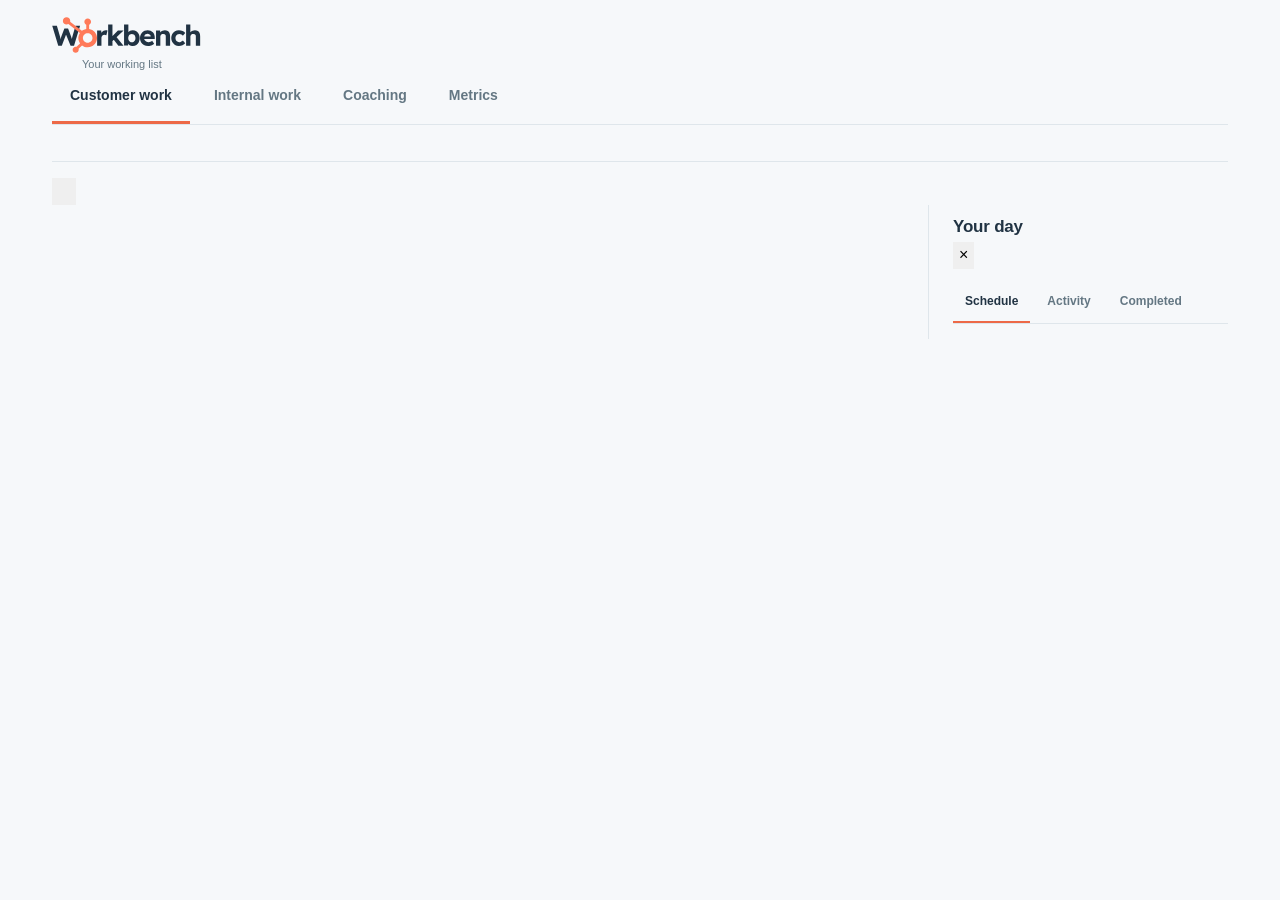
==== commit 9ac81189: "Release Workbench v0.6.0 with Codex onboarding and optional daytime checks" ====
--- a/app/index.html
+++ b/app/index.html
@@ -52,7 +52,7 @@
 .work-column>.tabs{gap:0}.work-column>.tabs button{flex:1;padding-left:10px;padding-right:10px;font-size:13px;white-space:nowrap}.archive-heading{font-size:24px;margin-top:5px}.archive-date{font-size:12px;color:var(--muted);margin:22px 0 8px}.completed-row{display:flex;gap:12px;align-items:center;padding:14px 0;border-bottom:1px solid var(--line)}.completed-row>div{flex:1;min-width:0}.completed-row strong{display:block;font-size:13px}.completed-row small{display:block;font-size:11px;color:var(--muted);margin-top:4px}.completed-icon{color:var(--success);background:var(--success-soft);border-radius:50%;width:25px;height:25px;display:grid;place-items:center;flex-shrink:0}.completed-row button{font-size:12px;padding:7px 11px}.completed-notes{margin-top:12px}.recommendation-notes{margin-bottom:18px}.recommendation-notes h3{font-size:16px;margin-bottom:12px}.recommendation-notes p{line-height:1.65;margin:10px 0}.completed-notes .recommendation-notes{max-width:720px}@media(max-width:650px){.work-column>.tabs button{font-size:11px;padding-left:5px;padding-right:5px;white-space:normal}}
 
 /* Clear lists stay quiet; background work lives in Insights. */
-.draft-full{font:inherit;white-space:pre-wrap;overflow-wrap:anywhere;color:var(--ink);font-size:13px}.draft-tools .done-button,.card-actions .done-button{background:var(--orange);border-color:var(--orange);color:white;font-weight:700}.draft-tools .quiet-button,.card-actions .quiet-button{font-size:12px;padding:7px 11px}.draft-tools{gap:9px}.inline-draft .draft-copy{margin-bottom:14px}.card-actions{margin:16px 0 7px}.rest-state{min-height:55vh;display:flex;flex-direction:column;align-items:center;justify-content:center;text-align:center;padding:40px 20px 80px;border:0;background:none;box-shadow:none}.rest-state img{width:220px;max-width:60vw;height:auto;opacity:.94}.rest-state h2{font-size:16px;font-weight:550;letter-spacing:0;margin:15px 0;color:var(--muted)}.rest-state.all-clear img{width:265px}.rest-state.all-clear h2{font-size:20px;color:var(--ink)}.workspace.resting{grid-template-columns:minmax(0,1fr)}.workspace.resting>.feed{display:none}.background{margin-top:20px}.background>.more{border:0}.background-work-item{padding:12px 0;border-bottom:1px solid var(--line);font-size:12px}.background-work-item small{display:block;color:var(--muted);margin-top:4px}.evidence-only{margin:10px 0;color:var(--muted);font-size:11px}.compact-card .card-actions{margin:10px 0 0 50px}.confetti-layer{position:fixed;inset:0;overflow:hidden;pointer-events:none;z-index:1000}.confetti-bit{position:absolute;left:var(--x);top:-20px;width:8px;height:13px;background:var(--color);border-radius:2px;animation:confetti-fall var(--duration) cubic-bezier(.15,.65,.55,1) var(--delay) both}.confetti-layer.big .confetti-bit{width:10px;height:16px}@keyframes confetti-fall{0%{transform:translate(0,-20px) rotate(0);opacity:1}85%{opacity:1}100%{transform:translate(var(--drift),105vh) rotate(var(--spin));opacity:0}}@media(prefers-reduced-motion:reduce){.confetti-layer{display:none}.rest-state img{animation:none}}@media(max-width:650px){.rest-state{min-height:50vh;padding:20px 12px 60px}.rest-state img{width:180px}.work-column>.tabs{overflow-x:auto;flex-wrap:nowrap}.work-column>.tabs button{flex:0 0 auto;padding:10px}.compact-card .card-actions{margin-left:10px}}
+.draft-full{font:inherit;white-space:pre-wrap;overflow-wrap:anywhere;color:var(--ink);font-size:13px}.draft-tools .done-button,.card-actions .done-button{background:var(--orange);border-color:var(--orange);color:white;font-weight:700}.draft-tools .quiet-button,.card-actions .quiet-button{font-size:12px;padding:7px 11px}.draft-tools{gap:9px}.inline-draft .draft-copy{margin-bottom:14px}.card-actions{margin:16px 0 7px}.rest-state{min-height:55vh;display:flex;flex-direction:column;align-items:center;justify-content:center;text-align:center;padding:40px 20px 80px;border:0;background:none;box-shadow:none}.rest-state img{width:220px;max-width:60vw;height:auto;opacity:.94}.rest-state h2{font-size:16px;font-weight:550;letter-spacing:0;margin:15px 0;color:var(--muted)}.rest-state.all-clear img{width:265px}.rest-state.all-clear h2{font-size:20px;color:var(--ink)}.background{margin-top:20px}.background>.more{border:0}.background-work-item{padding:12px 0;border-bottom:1px solid var(--line);font-size:12px}.background-work-item small{display:block;color:var(--muted);margin-top:4px}.evidence-only{margin:10px 0;color:var(--muted);font-size:11px}.compact-card .card-actions{margin:10px 0 0 50px}.confetti-layer{position:fixed;inset:0;overflow:hidden;pointer-events:none;z-index:1000}.confetti-bit{position:absolute;left:var(--x);top:-20px;width:8px;height:13px;background:var(--color);border-radius:2px;animation:confetti-fall var(--duration) cubic-bezier(.15,.65,.55,1) var(--delay) both}.confetti-layer.big .confetti-bit{width:10px;height:16px}@keyframes confetti-fall{0%{transform:translate(0,-20px) rotate(0);opacity:1}85%{opacity:1}100%{transform:translate(var(--drift),105vh) rotate(var(--spin));opacity:0}}@media(prefers-reduced-motion:reduce){.confetti-layer{display:none}.rest-state img{animation:none}}@media(max-width:650px){.rest-state{min-height:50vh;padding:20px 12px 60px}.rest-state img{width:180px}.work-column>.tabs{overflow-x:auto;flex-wrap:nowrap}.work-column>.tabs button{flex:0 0 auto;padding:10px}.compact-card .card-actions{margin-left:10px}}
 .work-section-title{font-size:13px;font-weight:650;color:var(--muted);letter-spacing:.2px;margin:5px 0 13px}.external-group+.external-group{margin-top:28px}.external-group>.compact-card{background:var(--surface);border:1px solid var(--line);border-radius:10px;margin-bottom:6px}
 .stewardship-strip{display:flex;align-items:center;flex-wrap:wrap;gap:8px 20px;color:var(--muted);font-size:11px;margin:-7px 0 13px}.stewardship-strip[hidden]{display:none}.stewardship-strip .quiet-button{font:inherit;color:inherit;padding:3px 0;border:0;background:transparent}.stewardship-strip strong{color:var(--ink)}.stewardship-table{width:100%;border-collapse:collapse;font-size:12px}.stewardship-table td,.stewardship-table th{text-align:left;padding:8px;border-bottom:1px solid var(--line);vertical-align:top}#stewardship-detail{margin-bottom:16px}#stewardship-detail p{font-size:12px}
 .decision-brief{font-size:14px;line-height:1.65;margin:17px 0 20px;max-width:760px}.decision-brief h3{font-size:12px;letter-spacing:.15px;margin:0 0 5px;color:var(--ink)}.decision-brief p{margin:5px 0 9px}.decision-brief>div{margin-top:17px}.brief-people{color:var(--muted);font-size:12px}.brief-facts ul{margin:5px 0;padding-left:19px}.brief-facts li{margin:7px 0}.brief-recommendation{border-left:3px solid var(--teal);padding:10px 14px;background:color-mix(in srgb,var(--teal) 5%,var(--surface));border-radius:0 7px 7px 0}.brief-action{padding-top:1px}.brief-done{font-size:12px;color:var(--muted)}.decision-brief .brief-caveat{font-size:12px;color:var(--detail);border-top:1px solid var(--line);padding-top:11px;margin-top:15px}.brief-caveat strong{color:var(--ink)}.prepared-answer>div{margin-top:15px}.prepared-answer p{font-size:13px}.draft-stage{font-size:12px;color:var(--ink);margin:0 0 10px}.brief-sources{padding-left:18px}.brief-sources li{margin:6px 0}.compact-card .decision-brief{margin:15px 0;font-size:13px}.compact-card .card-evidence{margin:16px 0 5px;border-top:1px solid var(--line);padding-top:12px}.compact-card .inline-draft{margin-top:18px}.focus .inline-draft{margin-top:23px}.brief-evidence .source-note{line-height:1.6}@media(max-width:650px){.decision-brief{font-size:13px}.brief-recommendation{padding:9px 11px}.brief-people{font-size:12px}}
@@ -60,11 +60,14 @@
 .order-tools{float:right;margin-left:10px;display:flex;align-items:center;gap:7px}.order-handle{cursor:grab;touch-action:none;user-select:none;color:var(--muted);background:transparent;border:1px solid transparent;border-radius:6px;padding:3px 7px;font-size:19px;line-height:1.2}.order-handle:hover,.order-handle:focus-visible{border-color:var(--line);color:var(--ink);background:var(--surface)}.order-handle:focus-visible{outline:2px solid var(--orange);outline-offset:2px}.compact-card .order-tools{position:absolute;left:6px;top:8px;float:none;margin:0}.compact-card:has(.order-tools){padding-left:43px}.order-kind{font-size:10px;color:var(--muted)}.compact-card .order-kind{display:none}.order-bar{display:flex;justify-content:flex-end;gap:12px;align-items:center;margin:0 0 9px;color:var(--muted);font-size:11px}.order-bar button{font-size:11px;padding:4px 7px}.order-dragging{opacity:.45}.order-before{box-shadow:0 -4px 0 var(--orange)!important}.order-after{box-shadow:0 4px 0 var(--orange)!important}.ordering-cards,.ordering-cards *{cursor:grabbing!important;user-select:none!important}.order-saving .order-handle{opacity:.45;cursor:wait}
 .reply-carousel{border:1px solid var(--line);border-radius:10px;padding:14px 16px;background:var(--surface);margin:12px 0}.reply-nav{display:flex;justify-content:space-between;align-items:center;gap:10px;flex-wrap:wrap}.reply-tabs{display:flex;gap:5px;flex-wrap:wrap}.reply-tabs button,.reply-arrows button{background:transparent;color:var(--muted);border:1px solid var(--line);border-radius:7px;padding:6px 10px;font-size:12px}.reply-tabs button[aria-selected=true]{color:var(--ink);border-color:var(--teal);background:color-mix(in srgb,var(--teal) 12%,var(--surface))}.reply-arrows{display:flex;gap:5px}.reply-tabs button:focus-visible,.reply-arrows button:focus-visible{outline:2px solid var(--orange);outline-offset:2px}.reply-option-label{font-size:11px;color:var(--muted);margin:13px 0 7px}.formatted-message{font-size:14px;line-height:1.7;overflow-wrap:anywhere}.formatted-message p{margin:0 0 12px;white-space:pre-wrap}.formatted-message ol,.formatted-message ul{margin:8px 0 16px;padding-left:24px}.formatted-message li{margin:9px 0;padding-left:3px}.reply-footer{display:flex;align-items:center;gap:13px;flex-wrap:wrap;margin-top:15px;border-top:1px solid var(--line);padding-top:12px}.reply-footer small,.reply-position{font-size:11px;color:var(--muted)}.reply-carousel [hidden]{display:none!important}.reply-carousel .source-note{margin:0 0 12px}.reply-carousel .formatted-message{font-size:13px}
 .compact-line{display:grid;grid-template-columns:auto auto minmax(0,1fr);align-items:start;gap:8px}.compact-line>.expand-label{display:none}.compact-line strong{min-width:0;overflow-wrap:anywhere;line-height:1.5}.compact-summary>summary{padding-right:96px}.task-dates{display:flex;justify-content:flex-end;flex-wrap:wrap;gap:5px;font-size:11px;color:var(--muted);margin:14px 0 6px}.focus>.task-dates{padding-top:8px}.card-reason{font-size:14px;line-height:1.6;margin:14px 0}.communication-action{display:flex;flex-direction:column;gap:5px;margin:12px 0}.communication-action a{font-size:12px}.brief-recommendation{margin:12px 0}.brief-recommendation .draft-stage:not(.source-pending),.brief-recommendation .recipient-reminder{display:none}.quick-notes{margin:18px 0;font-size:13px;line-height:1.65}.quick-notes ul{padding-left:19px;margin:6px 0}.quick-notes small,.sent-note{color:var(--muted);font-size:11px;line-height:1.5}.header-brand .wordmark .hubspot-logo{margin-left:-3px;margin-right:-1px}.compact-header .metrics{grid-template-columns:.7fr .9fr 1.1fr 1.4fr}.compact-header .metric.metric-mrr .metric-value{font-size:28px!important;line-height:1.15}.compact-header .metric:first-child .metric-change.up{color:#94dfa0;background:#94dfa012;border-radius:4px;padding:2px 4px}.compact-header .metric-mrr .metric-caption{display:block;font-size:11px;margin-top:4px}.metric-mrr .business-days{display:block;margin-top:4px;font-size:11px;color:var(--muted)}
-</style><style>.portable-banner{margin:0 0 20px;padding:12px 16px;border:1px solid var(--line);border-radius:10px;background:var(--surface);font-size:13px;color:var(--muted)}</style><link rel="stylesheet" href="/reply-cards.css"><link rel="stylesheet" href="/header-variants.css"><link rel="stylesheet" href="/product-feedback.css"><script defer src="/appearance.js"></script><script defer src="/product-feedback.js"></script><link rel="stylesheet" href="/insight-views.css"></head>
+</style><style>.portable-banner{margin:0 0 20px;padding:12px 16px;border:1px solid var(--line);border-radius:10px;background:var(--surface);font-size:13px;color:var(--muted)}</style><link rel="stylesheet" href="/reply-cards.css"><link rel="stylesheet" href="/header-variants.css"><link rel="stylesheet" href="/product-feedback.css"><script defer src="/appearance.js"></script><script defer src="/product-feedback.js"></script><script defer src="/workbench-updates.js"></script><link rel="stylesheet" href="/insight-views.css"><link rel="stylesheet" href="/coaching-focus.css"><link rel="stylesheet" href="/metrics-focus.css"><style>#portable-banner{display:none}</style><link rel="stylesheet" href="/cadence-settings.css"><link rel="stylesheet" href="/demo-prep-settings.css">
+</head>
 <body><main class="shell">
-<header class="compact-header"><div class="header-main"><div class="header-brand"><div class="brand wordmark" aria-label="Workbench"><span aria-hidden="true">W</span><img class="hubspot-logo" src="/branding/hubspot-sprocket.svg" alt="" aria-hidden="true" width="18" height="19"><span aria-hidden="true">rkbench</span></div><div class="header-date" id="plan-date">Your working list</div></div><div class="metrics-dock"><div id="metrics" class="metrics" aria-label="Work snapshot"></div></div><div class="header-utility"><button id="sidebar-toggle" class="sidebar-toggle" aria-label="Open schedule, activity and completed work" aria-controls="day-sidebar" aria-expanded="false" title="Schedule, activity and completed"><svg viewBox="0 0 20 20" fill="none" stroke="currentColor" stroke-width="1.6" aria-hidden="true"><rect x="2" y="3" width="16" height="14" rx="2"/><path d="M12 3v14M14 7h2M14 10h2"/></svg></button><details class="header-tools"><summary aria-label="Settings" title="Settings"><svg viewBox="0 0 24 24" fill="none" stroke="currentColor" stroke-width="1.7" aria-hidden="true"><path d="m9 3-.6 2.4-2 .9L4.2 6 2 9.8l1.7 1.8v2.3L2 15.8 4.2 20l2.2-.5 2 .9L9 23h5l.6-2.6 2-.9 2.2.5 2.2-4.2-1.7-1.9v-2.3L21 9.8 18.8 6l-2.2.3-2-.9L14 3Z" transform="translate(1 -1) scale(.92)"/><circle cx="12" cy="12" r="3.2"/></svg></summary><div class="header-menu"><div class="top-links"><a class="quiet-button" href="/setup">Setup &amp; sources</a><a class="quiet-button" id="pages-link" hidden target="_blank" rel="noopener">Pages ↗</a><button class="quiet-button theme-toggle" id="theme-toggle" aria-label="Switch to dark mode">☾ Dark mode</button><button class="quiet-button" id="open-update">Update progress</button></div><div id="appearance-settings"></div><div id="release-settings"></div><p class="snapshot-note" id="snapshot-note"></p><details class="metric-details"><summary>Metric definitions and source dates</summary><div id="metric-definitions"></div></details></div></details></div></div><div class="tabs" role="tablist" aria-label="Work category"><button role="tab" id="tab-external" aria-controls="external-panel" aria-selected="true" data-lane="external">Customer work</button><button role="tab" id="tab-internal" aria-controls="internal-panel" aria-selected="false" tabindex="-1" data-lane="internal">Internal work</button><button role="tab" id="tab-coaching" aria-controls="coaching-panel" aria-selected="false" tabindex="-1" data-lane="coaching">Coaching</button><button role="tab" id="tab-insights" aria-controls="insights-panel" aria-selected="false" tabindex="-1" data-lane="insights">Metrics</button></div></header><h1 class="visually-hidden">Your next actions</h1><div id="stewardship-strip" class="stewardship-strip" hidden></div><div id="portable-banner" class="portable-banner"></div><div class="workspace" data-sidebar="closed"><div class="work-column">
-<section role="tabpanel" id="external-panel" aria-labelledby="tab-external"><div id="external-work"></div><div id="external-empty"></div></section>
-<section role="tabpanel" id="internal-panel" aria-labelledby="tab-internal" hidden><div id="product-feedback" hidden></div><div id="internal-work"></div></section>
+<header class="compact-header"><div class="header-main"><div class="header-brand"><div class="brand wordmark" aria-label="Workbench"><svg xmlns="http://www.w3.org/2000/svg" viewBox="0 -1005.04 5263 1270.35" fill="none" aria-hidden="true"><g fill="currentColor"><path transform="translate(0 0) scale(1 -1)" d="M219.0726318359375 0 7.6287841796875 700H171.26092529296875L280.7410888671875 320.7437744140625Q287.7041015625 297.52117919921875 292.9448547363281 272.650634765625Q298.18560791015625 247.78009033203125 301.7041015625 224.81707763671875Q305.22259521484375 201.85406494140625 307.75958251953125 182.37255859375Q310.29656982421875 162.89105224609375 311.85205078125 149.92803955078125L289.11163330078125 150.446533203125Q296.8890380859375 189.96435546875 302.01849365234375 218.72360229492188Q307.14794921875 247.48284912109375 312.62945556640625 271.64996337890625Q318.1109619140625 295.81707763671875 326.926025390625 321.26226806640625L434.14727783203125 604.038330078125H563.8897094726562L669.0369873046875 321.26226806640625Q680.9630126953125 289.55816650390625 688.7037658691406 261.24310302734375Q696.4445190429688 232.92803955078125 701.2407531738281 207.0205078125Q706.0369873046875 181.11297607421875 709.6664428710938 155.11297607421875L688.9630126953125 151.4835205078125Q691.5554809570312 171.26092529296875 692.8517150878906 186.52017211914062Q694.14794921875 201.7794189453125 695.4256896972656 215.6314697265625Q696.7034301757812 229.4835205078125 698.7034301757812 244.28009033203125Q700.7034301757812 259.07666015625 704.9626770019531 277.9287109375Q709.221923828125 296.78076171875 716.2589111328125 322.29925537109375L824.7020874023438 700H985.482177734375L773.0753173828125 0H652.3322143554688L483.221923828125 408.62811279296875L500.8890380859375 406.55413818359375L343.59381103515625 0Z"/><path transform="translate(1512 0) scale(1 -1)" d="M71.0369873046875 0V529.8150634765625H215.4835205078125L221.2615966796875 358.55548095703125L194.40887451171875 392.77740478515625Q206.37188720703125 434.62945556640625 233.59414672851562 468.2777404785156Q260.81640625 501.926025390625 297.72393798828125 521.3705444335938Q334.6314697265625 540.8150634765625 375.4835205078125 540.8150634765625Q392.96502685546875 540.8150634765625 408.7057800292969 538.0558166503906Q424.446533203125 535.2965698242188 436.3355712890625 531.2965698242188L395.37188720703125 364.8863525390625Q384.33489990234375 370.849365234375 366.46435546875 375.5531311035156Q348.59381103515625 380.25689697265625 329.2972412109375 380.25689697265625Q306.63079833984375 380.25689697265625 286.94586181640625 372.1644287109375Q267.26092529296875 364.07196044921875 253.094482421875 349.1832580566406Q238.92803955078125 334.2945556640625 230.81707763671875 314.3688659667969Q222.70611572265625 294.44317626953125 222.70611572265625 269.7767333984375V0Z"/><path transform="translate(1899 0) scale(1 -1)" d="M215.59515380859375 157.2589111328125 164.85205078125 276 413.926025390625 529.8150634765625H613.1143188476562ZM71.0369873046875 0V740H222.1876220703125V0ZM429.85205078125 0 241.482177734375 240.630126953125 347.70611572265625 324.48284912109375 610.002685546875 0Z"/><path transform="translate(2457 0) scale(1 -1)" d="M383.14996337890625 -10.48150634765625Q347.7054443359375 -10.48150634765625 314.4461975097656 -0.44451904296875Q281.18695068359375 9.59246826171875 254.64996337890625 26.888702392578125Q228.11297607421875 44.1849365234375 210.33523559570312 66.44418334960938Q192.5574951171875 88.70343017578125 187.03900146484375 113.14794921875L220.2615966796875 124.74041748046875L212.5574951171875 1.55548095703125H71.0369873046875V740H222.66912841796875V404.51849365234375L192.7054443359375 415.926025390625Q198.18695068359375 440.85205078125 215.42770385742188 463.3150634765625Q232.66845703125 485.778076171875 258.4461975097656 503.278076171875Q284.22393798828125 520.778076171875 315.22393798828125 530.7965698242188Q346.22393798828125 540.8150634765625 379.18695068359375 540.8150634765625Q448.742431640625 540.8150634765625 502.5386657714844 505.33355712890625Q556.3348999023438 469.85205078125 587.3718872070312 407.6297912597656Q618.4088745117188 345.40753173828125 618.4088745117188 265.44451904296875Q618.4088745117188 185 587.8718872070312 122.75924682617188Q557.3348999023438 60.51849365234375 504.0201721191406 25.01849365234375Q450.7054443359375 -10.48150634765625 383.14996337890625 -10.48150634765625ZM344.96368408203125 117.7054443359375Q382.778076171875 117.7054443359375 411.073974609375 136.390380859375Q439.369873046875 155.0753173828125 455.3140563964844 188.11196899414062Q471.25823974609375 221.14862060546875 471.25823974609375 265.44451904296875Q471.25823974609375 309.221923828125 455.57330322265625 342.49932861328125Q439.88836669921875 375.7767333984375 411.59246826171875 393.961669921875Q383.29656982421875 412.1466064453125 344.96368408203125 412.1466064453125Q306.63079833984375 412.1466064453125 278.0941467285156 393.961669921875Q249.5574951171875 375.7767333984375 233.61331176757812 342.49932861328125Q217.66912841796875 309.221923828125 217.66912841796875 265.44451904296875Q217.66912841796875 221.14862060546875 233.61331176757812 188.11196899414062Q249.5574951171875 155.0753173828125 278.0941467285156 136.390380859375Q306.63079833984375 117.7054443359375 344.96368408203125 117.7054443359375Z"/><path transform="translate(3052 0) scale(1 -1)" d="M322.778076171875 -10Q236 -10 171.33322143554688 25.222259521484375Q106.66644287109375 60.44451904296875 70.92568969726562 121.64828491210938Q35.1849365234375 182.85205078125 35.1849365234375 262.29656982421875Q35.1849365234375 323.33355712890625 55.1849365234375 374.33355712890625Q75.1849365234375 425.33355712890625 111.16644287109375 462.83355712890625Q147.14794921875 500.33355712890625 196.64794921875 520.8335571289062Q246.14794921875 541.3335571289062 304.62945556640625 541.3335571289062Q359.48150634765625 541.3335571289062 405.6482849121094 521.35205078125Q451.8150634765625 501.37054443359375 485.5188293457031 465.6852722167969Q519.2225952148438 430 537.2041015625 381.3332214355469Q555.1856079101562 332.66644287109375 553.7041015625 275.2589111328125L552.7041015625 232.221923828125H128.5191650390625L105.5191650390625 320.48150634765625H429.03564453125L412.109619140625 302.0369873046875V323.14794921875Q410.55413818359375 349.4068603515625 396.1284484863281 369.8695373535156Q381.7027587890625 390.33221435546875 358.4808349609375 401.961669921875Q335.2589111328125 413.59112548828125 306.55548095703125 413.59112548828125Q264.5931396484375 413.59112548828125 235.77874755859375 397.1839294433594Q206.96435546875 380.7767333984375 192.05715942382812 349.7030944824219Q177.14996337890625 318.62945556640625 177.14996337890625 273.630126953125Q177.14996337890625 227.77874755859375 196.53866577148438 193.77908325195312Q215.9273681640625 159.7794189453125 252.39004516601562 141.14996337890625Q288.85272216796875 122.5205078125 339.03765869140625 122.5205078125Q373.7041015625 122.5205078125 401.426025390625 132.87222290039062Q429.14794921875 143.22393798828125 460.92535400390625 169.038330078125L532.6671142578125 68.1109619140625Q502.40753173828125 41.70343017578125 467.426025390625 24.66644287109375Q432.44451904296875 7.62945556640625 395.87054443359375 -1.185272216796875Q359.29656982421875 -10 322.778076171875 -10Z"/><path transform="translate(3579 0) scale(1 -1)" d="M71.0369873046875 0V529.8150634765625H214.96502685546875L219.78009033203125 421.8150634765625L189.742431640625 409.8150634765625Q200.22393798828125 446.25958251953125 228.98318481445312 475.75958251953125Q257.742431640625 505.25958251953125 297.742431640625 523.0373229980469Q337.742431640625 540.8150634765625 381.18695068359375 540.8150634765625Q441.18695068359375 540.8150634765625 482.14996337890625 516.5928039550781Q523.1129760742188 492.37054443359375 543.8352355957031 444.1297912597656Q564.5574951171875 395.8890380859375 564.5574951171875 324.8150634765625V0H413.4068603515625V313Q413.4068603515625 346.92535400390625 403.81439208984375 369.4435119628906Q394.221923828125 391.961669921875 374.51849365234375 402.8133850097656Q354.8150634765625 413.66510009765625 326.482177734375 412.62811279296875Q303.70477294921875 412.62811279296875 284.7236022949219 405.53564453125Q265.742431640625 398.44317626953125 251.81674194335938 385.29522705078125Q237.89105224609375 372.14727783203125 230.03933715820312 355.1846008300781Q222.1876220703125 338.221923828125 222.1876220703125 318V0H147.1123046875Q122.07464599609375 0 103.05581665039062 0.0Q84.0369873046875 0 71.0369873046875 0Z"/><path transform="translate(4149 0) scale(1 -1)" d="M302.7041015625 -10Q225.85205078125 -10 165.4630126953125 26.0Q105.073974609375 62 70.12945556640625 124.24075317382812Q35.1849365234375 186.48150634765625 35.1849365234375 265.40753173828125Q35.1849365234375 344.33355712890625 70.12945556640625 406.5743103027344Q105.073974609375 468.8150634765625 165.4630126953125 504.8150634765625Q225.85205078125 540.8150634765625 302.7041015625 540.8150634765625Q373.6671142578125 540.8150634765625 432.8523864746094 515.4448547363281Q492.03765869140625 490.07464599609375 525.8897094726562 444.4451904296875L443.369873046875 345.5548095703125Q429.77740478515625 363.25823974609375 409.59246826171875 377.9246826171875Q389.40753173828125 392.59112548828125 365.7410888671875 400.9428405761719Q342.07464599609375 409.2945556640625 316.55615234375 409.2945556640625Q277.2232666015625 409.2945556640625 246.94586181640625 390.8503723144531Q216.66845703125 372.40618896484375 199.4835205078125 339.8325500488281Q182.298583984375 307.2589111328125 182.298583984375 265.8890380859375Q182.298583984375 225.00067138671875 199.76126098632812 192.686279296875Q217.22393798828125 160.37188720703125 247.76058959960938 141.18695068359375Q278.2972412109375 122.00201416015625 317.07464599609375 122.00201416015625Q343.11163330078125 122.00201416015625 365.4818420410156 129.07598876953125Q387.85205078125 136.14996337890625 407.51849365234375 150.05715942382812Q427.1849365234375 163.96435546875 443.369873046875 183.70477294921875L525.408203125 84.3328857421875Q491.00067138671875 41.2589111328125 430.7784118652344 15.62945556640625Q370.55615234375 -10 302.7041015625 -10Z"/><path transform="translate(4634 0) scale(1 -1)" d="M71.0369873046875 0V740H219.78009033203125V421.8150634765625L189.742431640625 409.8150634765625Q200.22393798828125 446.25958251953125 228.98318481445312 475.75958251953125Q257.742431640625 505.25958251953125 297.742431640625 523.0373229980469Q337.742431640625 540.8150634765625 381.18695068359375 540.8150634765625Q441.18695068359375 540.8150634765625 482.14996337890625 516.5928039550781Q523.1129760742188 492.37054443359375 543.8352355957031 444.1297912597656Q564.5574951171875 395.8890380859375 564.5574951171875 324.8150634765625V0H413.4068603515625V313Q413.4068603515625 346.92535400390625 403.81439208984375 369.4435119628906Q394.221923828125 391.961669921875 374.51849365234375 402.8133850097656Q354.8150634765625 413.66510009765625 326.482177734375 412.62811279296875Q303.70477294921875 412.62811279296875 284.7236022949219 405.53564453125Q265.742431640625 398.44317626953125 251.81674194335938 385.29522705078125Q237.89105224609375 372.14727783203125 230.03933715820312 355.1846008300781Q222.1876220703125 338.221923828125 222.1876220703125 318V0H147.1123046875Q122.07464599609375 0 103.05581665039062 0.0Q84.0369873046875 0 71.0369873046875 0Z"/></g><path fill="#FF7A59" transform="translate(381.297 -995.037) scale(8.39161)" d="M103.798521,106.777299 C92.7306793,106.777299 83.7587284,97.8985374 83.7587284,86.9475573 C83.7587284,75.9946743 92.7306793,67.1159127 103.798521,67.1159127 C114.866363,67.1159127 123.838313,75.9946743 123.838313,86.9475573 C123.838313,97.8985374 114.866363,106.777299 103.798521,106.777299 M109.797768,48.7685016 L109.797768,31.127053 C114.45103,28.9520799 117.710236,24.2938697 117.710236,18.8878342 L117.710236,18.4806214 C117.710236,11.0194931 111.54178,4.91510664 104.002342,4.91510664 L103.592778,4.91510664 C96.0533392,4.91510664 89.8848826,11.0194931 89.8848826,18.4806214 L89.8848826,18.8878342 C89.8848826,24.2938697 93.1440889,28.9539828 97.797351,31.1289559 L97.797351,48.7685016 C90.8693744,49.8283967 84.5393996,52.656052 79.318901,56.8176147 L30.373121,19.1390122 C30.6961574,17.9116652 30.923052,16.6481637 30.9249748,15.3199649 C30.9326662,6.87125044 24.0219951,0.0114270942 15.4807594,9.91250375e-06 C6.94336934,-0.0095044056 0.00962419728,6.83129031 1.00193251e-05,15.2819076 C-0.00960415863,23.732525 6.90106696,30.5923483 15.4423027,30.6018626 C18.2246458,30.6056684 20.8012454,29.8235914 23.0586544,28.5524785 L71.2045348,65.618359 C67.1108178,71.7341627 64.711119,79.0601876 64.711119,86.9475573 C64.711119,95.2040825 67.3473266,102.842177 71.8006138,109.12353 L57.1601437,123.613836 C56.0025966,123.269418 54.8027472,123.029657 53.5298301,123.029657 C46.513403,123.029657 40.8237325,128.658328 40.8237325,135.601877 C40.8237325,142.547329 46.513403,148.176 53.5298301,148.176 C60.54818,148.176 66.2359276,142.547329 66.2359276,135.601877 C66.2359276,134.345987 65.9936504,133.156697 65.6456171,132.011174 L80.1284148,117.678805 C86.7025897,122.643376 94.8900236,125.627066 103.798521,125.627066 C125.386196,125.627066 142.884,108.309104 142.884,86.9475573 C142.884,67.6087543 128.528109,51.6323114 109.797768,48.7685016"/></svg></div><div class="header-date" id="plan-date">Your working list</div></div><div class="metrics-dock"><div id="metrics" class="metrics" aria-label="Work snapshot"></div></div></div><div class="work-navigation"><div class="tabs" role="tablist" aria-label="Work category"><button role="tab" id="tab-external" aria-controls="external-panel" aria-selected="true" data-lane="external">Customer work</button><button role="tab" id="tab-internal" aria-controls="internal-panel" aria-selected="false" tabindex="-1" data-lane="internal">Internal work</button><button role="tab" class="archive-tab" id="tab-archive" aria-controls="archive-panel" aria-selected="false" tabindex="-1" data-lane="archive" aria-label="Archive" title="Archive" hidden></button><button role="tab" id="tab-coaching" aria-controls="coaching-panel" aria-selected="false" tabindex="-1" data-lane="coaching">Coaching</button><button role="tab" id="tab-insights" aria-controls="insights-panel" aria-selected="false" tabindex="-1" data-lane="insights">Metrics</button></div></div></header><div class="screen-utility" aria-label="Workbench controls"><button type="button" id="settings-toggle" class="settings-toggle" aria-label="Settings" title="Settings" aria-haspopup="dialog" aria-controls="settings-dialog"><svg viewBox="0 0 24 24" fill="none" stroke="currentColor" aria-hidden="true"><path d="M9.671 4.136a2.34 2.34 0 0 1 4.659 0 2.34 2.34 0 0 0 3.319 1.915 2.34 2.34 0 0 1 2.33 4.033 2.34 2.34 0 0 0 0 3.831 2.34 2.34 0 0 1-2.33 4.033 2.34 2.34 0 0 0-3.319 1.915 2.34 2.34 0 0 1-4.659 0 2.34 2.34 0 0 0-3.32-1.915 2.34 2.34 0 0 1-2.33-4.033 2.34 2.34 0 0 0 0-3.831A2.34 2.34 0 0 1 6.35 6.051a2.34 2.34 0 0 0 3.319-1.915"/><circle cx="12" cy="12" r="3"/></svg></button><button id="sidebar-toggle" class="sidebar-toggle" aria-label="Open schedule, activity and completed work" aria-controls="day-sidebar" aria-expanded="false" title="Schedule, activity and completed"><svg viewBox="0 0 20 20" fill="none" stroke="currentColor" stroke-width="1.6" aria-hidden="true"><rect x="2" y="3" width="16" height="14" rx="2"/><path d="M12 3v14M14 7h2M14 10h2"/></svg></button></div>
+<dialog id="settings-dialog" aria-labelledby="settings-title"><div class="settings-heading"><div><h2 id="settings-title">Your Workbench</h2><p>Appearance, routine checks, updates and feedback.</p></div><button type="button" class="close" data-close="settings-dialog" aria-label="Close settings">×</button></div><div class="settings-body"><div class="top-links"><a class="quiet-button" id="pages-link" hidden target="_blank" rel="noopener">Pages ↗</a><button type="button" class="quiet-button" id="open-update">Update progress</button></div><div id="appearance-settings"></div><div id="cadence-settings"></div><div id="demo-prep-settings"></div><div id="release-settings"></div><p class="snapshot-note" id="snapshot-note"></p><details class="metric-details"><summary>Metric definitions and source dates</summary><div id="metric-definitions"></div></details></div></dialog><h1 class="visually-hidden">Your next actions</h1><div id="stewardship-strip" class="stewardship-strip" hidden></div><div id="portable-banner" class="portable-banner"></div><div class="workspace" data-sidebar="closed"><div class="work-column">
+<section role="tabpanel" id="external-panel" aria-labelledby="tab-external"><div id="orientation-guide-external"></div><div id="external-work"></div><div id="external-empty"></div></section>
+<section role="tabpanel" id="archive-panel" aria-labelledby="tab-archive" hidden><div class="archive-view"><h1>Archive</h1><p class="source-note">Saved for later. Keep notes and links here without adding to your to-do list.</p><div id="archive-items"></div><details id="archive-deleted" hidden><summary id="archive-deleted-label">Recently deleted</summary><p class="source-note">Recover an item to Archive. Original sources are never deleted here.</p><div id="archive-deleted-items"></div></details></div></section>
+<section role="tabpanel" id="internal-panel" aria-labelledby="tab-internal" hidden><div id="product-feedback" hidden></div><div id="orientation-guide-internal"></div><div id="internal-work"></div></section>
 <section role="tabpanel" id="coaching-panel" aria-labelledby="tab-coaching" hidden><div id="coaching-work"></div></section>
 
 <section role="tabpanel" id="insights-panel" aria-labelledby="tab-insights" hidden><div id="metrics-overview"></div><div id="incentive-results"></div><div id="stewardship-detail"></div><div id="background-work"></div><div class="background">
@@ -77,16 +80,20 @@
 </main>
 <dialog id="update-dialog" aria-labelledby="update-title"><div class="dialog-top"><h2 id="update-title">Update progress</h2><button class="close" data-close="update-dialog" aria-label="Close progress update">×</button></div><p class="source-note" id="update-context"></p><label class="label" for="update-kind">What are you adding?</label><select id="update-kind"><option value="progress">Progress or blocker</option><option value="new_task">New task or ask</option></select><label class="label" for="update-text">Your update</label><textarea id="update-text" placeholder="The demo prep is done. The next action is with the rep."></textarea><p class="source-note">I’ll reconcile notes and new asks during the next manual or configured closeout.</p><div class="actions"><button class="primary" id="save-update">Save update</button></div><details><summary>Saved updates</summary><div id="update-history"></div></details></dialog>
 <dialog id="sms-dialog" aria-labelledby="sms-title"><div class="dialog-top"><h2 id="sms-title">Resource brief</h2><button class="close" data-close="sms-dialog" aria-label="Close resource brief">×</button></div><div id="sms-content"></div></dialog>
+<dialog id="archive-confirm-dialog" aria-labelledby="archive-confirm-title" aria-describedby="archive-confirm-description"><h2 id="archive-confirm-title">Save for later?</h2><p id="archive-confirm-description"></p><ul id="archive-confirm-items"></ul><p id="archive-confirm-status" role="status"></p><div class="archive-confirm-actions"><button class="quiet-button" id="archive-confirm-cancel" type="button">Cancel</button><button id="archive-confirm-save" type="button">Archive item</button></div></dialog>
 <div class="toast" id="toast" role="status"></div>
 <div id="completion-tray" class="completion-tray" aria-live="polite" aria-label="Recently completed actions" hidden></div>
 <script src="/reply-links.js"></script>
-<script src="/presentation.js"></script><script src="/insight-views.js"></script><script src="/completion.js"></script>
-<script src="/card-order.js"></script>
+<script src="/presentation.js"></script><script src="/header-details.js"></script><script src="/coaching-focus.js"></script><script src="/metrics-focus.js"></script><script src="/insight-views.js"></script><script src="/workbench-updates.js"></script>
+<script src="/appearance.js"></script>
+<script src="/product-feedback.js"></script>
+<script src="/completion.js"></script><script src="/task-archive.js"></script><link rel="stylesheet" href="/task-archive.css">
+<script src="/card-order.js"></script><script src="/cadence-settings.js"></script><script src="/demo-prep-settings.js"></script>
 <script>
 const workspaceMode=new URLSearchParams(location.search).get('mode');
 const api=path=>path+((workspaceMode==='demo'||workspaceMode==='personal')?'?mode='+workspaceMode:'');
 let timelineMode=['schedule','activity','completed'].includes(localStorage.getItem('workbench-timeline'))?localStorage.getItem('workbench-timeline'):'schedule';
-const workLanes=['external','internal','coaching','insights'];
+const workLanes=['external','internal','archive','coaching','insights'];
 let lastTaskCounts=null,completionCelebrations=Promise.resolve();
 const listNames={external:'Customer work',firstTouchpoints:'First touchpoints',dealWork:'Deal work',internal:'Internal work'};
 let data,stateFingerprint='',backgroundRefresh=false,stateRequest=0,lane=location.hash==='#coaching'?'coaching':workLanes.includes(localStorage.getItem('workbench-lane'))?localStorage.getItem('workbench-lane'):'external';
@@ -110,14 +117,14 @@
 function dealRecordLinks(i,c){const portal=String(data.profile?.hubspot?.portal_id||'');const numeric=v=>v.length>0&&[...v].every(ch=>ch>='0'&&ch<='9');if(!numeric(portal))return [];const id=i.task_id||i.id,task=(data.tasks||[]).find(t=>t.id===id)||{},saved=data.progress?.tasks?.[id]?.task_snapshot||{},comm=c||(data.communications?.items||[]).find(t=>t.task_id===id),links=new Map();function add(link){try{const u=new URL(link.url),p=u.pathname.split('/').filter(Boolean);if(u.protocol!=='https:'||u.hostname!=='app.hubspot.com'||p.length!==5||p[0]!=='contacts'||p[1]!==portal||p[2]!=='record'||p[3]!=='0-3'||!numeric(p[4]))return;const url='https://app.hubspot.com/contacts/'+portal+'/record/0-3/'+p[4];links.set(url,{name:link.name||'Open deal',url})}catch{}}for(const row of [i,task,saved]){for(const link of row.deal_links||[])add(link);for(const url of [row.deal_url,row.url,row.link])if(url)add({name:row.deal_name||'Open deal',url})}for(const link of comm?.deal_links||[])add(link);return [...links.values()]}
 function dealButtons(i,c){const links=dealRecordLinks(i,c);return links.map(l=>`<a class="quiet-button" href="${esc(l.url)}" target="_blank" rel="noopener">${esc(links.length>1?l.name:'Open deal')} ↗</a>`).join('')}
 function dealRecordBlock(i){const links=dealRecordLinks(i);return links.length?`<p class="deal-record-link"><strong>${links.length>1?'HubSpot deals · configured portal':'HubSpot deal · configured portal'}</strong><br>${links.map(l=>`<a href="${esc(l.url)}" target="_blank" rel="noopener">${esc(links.length>1?l.name:'Open deal record')} ↗</a>`).join('<br>')}</p>`:''}
-function taskActions(i,withDone=true){const deals=i.header_deal_shown?'':dealButtons(i);return `<div class="actions card-actions">${withDone?doneButton(i):''}${deals}${i.category!=='external'&&i.url&&!dealRecordLinks(i).some(l=>l.url===i.url.split('?')[0])?`<a class="quiet-button" href="${esc(i.url)}" target="_blank" rel="noopener">Open artifact ↗</a>`:''}${prepLink(i)}${withDone?'':''}</div>`}
+function taskActions(i,withDone=true){const notes=i.review_notes||i.recommendation||data.task_briefs?.items?.[i.task_id||i.id]?.review_notes,deals=i.header_deal_shown||notes?.sections?.length?'':dealButtons(i);return `<div class="actions card-actions">${withDone?doneButton(i):''}${deals}${i.category!=='external'&&i.url&&!dealRecordLinks(i).some(l=>l.url===i.url.split('?')[0])?`<a class="quiet-button" href="${esc(i.url)}" target="_blank" rel="noopener">Open artifact ↗</a>`:''}${prepLink(i)}${withDone?'':''}</div>`}
 function hasDraft(i){return (data.communications?.items||[]).some(c=>c.task_id===i.task_id&&!['verified_sent','sent_verified'].includes(c.status))}
 function restState(key){return `<section class="rest-state" data-empty-view="${key}" hidden><img src="/branding/workbench-hammock.png" alt="A contented sloth resting in a hammock" width="220" height="147"><h2>${listNames[key]} cleared.</h2></section>`}
 function recipientReminder(c){if(!c)return '';const who=c.recipient_reminder||data.task_briefs?.items?.[c.task_id]?.recipient_reminder||c.recipient_name||'Recipient not verified';return `<div class="recipient-reminder" aria-label="Intended recipients"><p><strong>${esc(c.recipient_reminder_title||'To')}</strong><br>${esc(who)}</p><p class="source-note">${esc(communicationChannel(c))}</p>${c.recipient_note?`<p class="source-note">${esc(c.recipient_note)}</p>`:''}</div>`}
 function messageText(text){let value=readableProse(text).replace(/\r\n/g,'\n');const nums=[...value.matchAll(/(?:^|\s)(\d+)\.\s+(?=[A-Z])/g)].map(m=>+m[1]);if(!value.includes('\n')&&nums.length>1&&nums.every((n,i)=>n===i+1))value=value.replace(/\s+(\d+)\.\s+(?=[A-Z])/g,'\n$1. ');return value}
 function formatMessage(text){const value=messageText(text);const inline=s=>esc(s).replace(/\*\*([^*\n]+)\*\*/g,'<strong>$1</strong>');let html='',list='',paragraph=[];const flush=()=>{if(paragraph.length){html+='<p>'+paragraph.map(inline).join('<br>')+'</p>';paragraph=[]}if(list){html+='</'+list+'>';list=''}};for(const line of value.split('\n')){const m=line.match(/^\s*(?:(\d+)\.\s+|[-•]\s+)(.+)$/);if(m){if(paragraph.length){html+='<p>'+paragraph.map(inline).join('<br>')+'</p>';paragraph=[]}const kind=m[1]?'ol':'ul';if(list!==kind){if(list)html+='</'+list+'>';html+='<'+kind+(kind==='ol'?' start="'+m[1]+'"':'')+'>';list=kind}html+='<li>'+inline(m[2])+'</li>'}else if(!line.trim())flush();else{if(list){html+='</'+list+'>';list=''}paragraph.push(line)}}flush();return html}
 function responseVariants(c){const fallback={id:'saved',label:c.feedback?.draft_text&&!c.scope_changed?'Your saved wording':'Prepared response',recommended:true,body:c.display_body??c.body??''};if(c.feedback?.draft_text||c.scope_changed||c.source_changed||c.response_variants_source_body!==c.body||c.response_variants_source_recipient!==(c.recipient_key||c.recipient_name||''))return [fallback];const seen=new Set(),versions=(c.response_variants||[]).filter(v=>v&&typeof v.body==='string'&&v.body.trim()&&!seen.has(v.body.trim())&&seen.add(v.body.trim()));return versions.length?versions.map((v,n)=>({...v,id:v.id||'option-'+n})).sort((a,b)=>Number(!!b.recommended)-Number(!!a.recommended)):[fallback]}
-function replyCarousel(c,actions=''){const versions=responseVariants(c),key='responses-'+c.id+'-'+(replyCarousel.counter=(replyCarousel.counter||0)+1),compact=c.presentation==='first_touch',nav=`<div class="reply-nav"><div class="reply-tabs" role="tablist" aria-label="Choose response">${versions.map((v,n)=>`<button type="button" role="tab" id="${esc(key)}-tab-${n}" aria-controls="${esc(key)}-panel-${n}" aria-selected="${n===0}" tabindex="${n===0?0:-1}" data-reply-choice="${n}">${esc(WorkbenchReplies.label(v,n))}</button>`).join('')}</div></div>`;return `<section class="reply-carousel reply-box${compact?' reply-minimal':''}" aria-label="Response options" data-communication="${esc(c.id)}">${versions.map((v,n)=>`<div role="tabpanel" id="${esc(key)}-panel-${n}" aria-labelledby="${esc(key)}-tab-${n}" ${n?'hidden':''}><div class="formatted-message">${formatMessage(v.body)}</div><pre hidden data-reply-plain>${esc(messageWithDealLinks(messageText(v.body),c.deal_links||[]))}</pre></div>`).join('')}<div class="reply-footer">${nav}<span class="reply-position visually-hidden" aria-live="polite">1 of ${versions.length}</span><button type="button" class="quiet-button reply-copy-icon" data-reply-copy title="Copy message" aria-label="Copy message">${WorkbenchReplies.copyIcon}</button>${actions}</div></section>`}
+function replyCarousel(c,actions=''){const links=dealRecordLinks(c,c),versions=responseVariants(c),key='responses-'+c.id+'-'+(replyCarousel.counter=(replyCarousel.counter||0)+1),compact=c.presentation==='first_touch',nav=`<div class="reply-nav"><div class="reply-tabs" role="tablist" aria-label="Choose response">${versions.map((v,n)=>`<button type="button" role="tab" id="${esc(key)}-tab-${n}" aria-controls="${esc(key)}-panel-${n}" aria-selected="${n===0}" tabindex="${n===0?0:-1}" data-reply-choice="${n}">${esc(WorkbenchReplies.label(v,n))}</button>`).join('')}</div></div>`;return `<section class="reply-carousel reply-box${compact?' reply-minimal':''}" aria-label="Response options" data-communication="${esc(c.id)}">${versions.map((v,n)=>`<div role="tabpanel" id="${esc(key)}-panel-${n}" aria-labelledby="${esc(key)}-tab-${n}" ${n?'hidden':''}><div class="formatted-message">${formatMessage(v.body)}</div>${links.some(l=>!v.body.includes(l.url))?`<div class="reply-deal-links">${links.filter(l=>!v.body.includes(l.url)).map(l=>`<a href="${esc(l.url)}" target="_blank" rel="noopener">Deal · ${esc(l.name)} ↗</a>`).join('')}</div>`:''}<pre hidden data-reply-plain>${esc(messageWithDealLinks(messageText(v.body),links))}</pre></div>`).join('')}<div class="reply-footer"><button type="button" class="quiet-button reply-copy-icon" data-reply-copy title="Copy message" aria-label="Copy message">${WorkbenchReplies.copyIcon}<span class="reply-copy-label">Copy</span></button>${nav}<span class="reply-position visually-hidden" aria-live="polite">1 of ${versions.length}</span>${actions}</div></section>`}
 function inlineDraft(i,withDone=false,withDealLinks=true){const c=(data.communications?.items||[]).find(x=>x.task_id===i.task_id);if(!c||['verified_sent','sent_verified'].includes(c.status))return '';const conditional=c.ready===false||c.scope_changed||c.source_changed||/unverified|unavailable|pending/.test(c.status||'');return `<div class="inline-draft"><p class="draft-stage${conditional?' source-pending':''}"><strong>${conditional?'Prepared replies · source check pending':'Prepared replies · unsent'}</strong></p>${recipientReminder(c)}${replyCarousel(c)}<div class="draft-tools">${withDone?doneButton(i):''}${withDealLinks?dealButtons(i,c):''}</div></div>`}
 function outreachContexts(i){const c=(data.communications?.items||[]).find(x=>x.task_id===i.task_id);if(!c)return [];if(c.outreach_contexts?.length)return c.outreach_contexts;if(c.outreach_context)return [c.outreach_context];return [{kind:'unverified',deal:c.recipient_name,summary:c.deal_summary||'',reason:'The reason for this outreach still needs verification.'}]}
 function outreachContext(i,compact=false){const rows=outreachContexts(i);if(!rows.length)return '';const labels={proactive_finding:'Proactive finding',requested:'Requested',promised:'Your commitment',proactive:'Proactive',feedback:'Feedback',coaching:'Coaching',unverified:'Context unverified'};const firstTouch=i.external_view==='first-touchpoints';return `<section class="outreach-context${compact?' compact-context':''}" aria-label="Deal summary and reason for outreach">${rows.map(c=>`<div class="outreach-context-row"><p class="outreach-context-heading"><span class="outreach-kind">${esc(labels[c.kind]||labels.unverified)}</span></p><p>${esc(firstTouch&&c.deal_brief?c.deal_brief:[c.summary,c.reason].filter(Boolean).join(' '))}</p></div>`).join('')}</section>`}
@@ -130,61 +137,62 @@
 function cardBrief(i){const id=i.task_id||i.id,saved=data.task_briefs?.items?.[id]||i.decision_brief,c=(data.communications?.items||[]).find(x=>x.task_id===id),o=c?.outreach_context||{};if(saved)return saved;const sources=[{label:[o.source_label,o.source_date].filter(Boolean).join(' · ')||'Saved request',url:o.source_url||c?.source_url}];return {kind:i.trigger_type||o.kind||'Saved action',trigger:o.summary||i.why||i.action||i.label,people:c?.recipient_name||i.recipient_name||'',facts:[o.deal_brief||i.intake?.deal_brief,i.ai_prepared].filter(Boolean),recommendation:o.reason&&o.reason!=='Complete the specific remaining action using the prepared recommendation.'?o.reason:i.short_action||i.action||i.label,caveats:c?.source_limits||'This card uses saved task context. A complete source-linked decision brief has not yet been supplied.',sources}}
 function briefSource(s){const label=esc(s.label||'Source');return /^https?:\/\//i.test(s.url||'')?`<a href="${esc(s.url)}" target="_blank" rel="noopener">${label} ↗</a>`:`<span>${label}${s.path?' · saved source':''}</span>`}
 function requestExcerpt(r){return `<figure class="request-excerpt"><blockquote>${esc(r.quote)}</blockquote><figcaption>${esc(r.person||'Source')} · ${esc(r.date||'Date not verified')}${r.basis?` · ${esc(r.basis)}`:''}${r.url?` · ${briefSource({label:'Original',url:r.url})}`:''}</figcaption></figure>`}
-function decisionBrief(i,showRelated=true){const b=cardBrief(i),facts=b.facts||[],action=b.action||i.short_action||i.action||i.label,done=b.done_when||i.done_when,draft=hasDraft(i)&&i.external_view!=='first-touchpoints',evidence=i.evidence_shown?'':taskEvidence(i);return `<section class="decision-brief" aria-label="Decision brief">${i.evidence_shown?'':evidence||`<p class="card-reason">${prose(b.why||b.request_summary||b.trigger||i.why)}</p>`}${!i.group_outline_shown&&i.topics?.length>1?`<section class="group-outline" aria-label="Included actions"><strong>${i.topics.length} actions</strong><ol>${i.topics.map(t=>`<li>${prose(t.topic_label||t.title||t.label)}</li>`).join('')}</ol></section>`:''}${communicationAction(i)}<div class="brief-recommendation${draft?' reply-recommendation':''}"><h3>${draft?'Suggested reply':'Recommended action'}</h3>${draft?inlineDraft(i,false,false):`<div class="formatted-message">${formatMessage(b.recommended_answer||b.recommendation||action)}</div>`}</div>${b.agenda?.length?`<aside class="quick-notes"><h3>Likely agenda</h3><ul>${b.agenda.map(x=>`<li>${prose(x)}</li>`).join('')}</ul><small>${prose(b.agenda_basis)}</small></aside>`:''}${b.sent_note?`<p class="sent-note">${prose(b.sent_note)}${b.sent_url?` <a href="${esc(b.sent_url)}" target="_blank" rel="noopener">View Slack ↗</a>`:''}</p>`:''}${artifactLinks(i)}${showRelated?'':''}<details class="more-context"><summary>More context</summary><div class="brief-trigger"><h3>Original request</h3>${b.requests?.length?b.requests.map(requestExcerpt).join(''):`<p>${prose(b.trigger)}</p>`}${b.people?`<p>${prose(b.people)}</p>`:''}</div>${facts.length?`<ul>${facts.map(f=>`<li>${prose(f)}</li>`).join('')}</ul>`:''}<p>${prose(action)}</p>${done?`<p><strong>Done when:</strong> ${prose(done)}</p>`:''}${b.needed_from_you?`<p>${prose(b.needed_from_you)}</p>`:''}${b.caveats?`<p class="brief-caveat">${prose(b.caveats)}</p>`:''}${b.prepared_answer?.length?`<details><summary>Implementation detail</summary>${b.prepared_answer.map(x=>`<h3>${prose(x.title)}</h3><p>${prose(x.text)}</p>`).join('')}</details>`:''}${context(i)}</details></section>`}
-function replyOptions(i){const b=cardBrief(i),draft=hasDraft(i)&&i.external_view==='first-touchpoints';if(!draft&&!b.direct_reply)return '';return `<details class="reply-options" id="reply-options-${esc(i.task_id||i.id)}" ${i.external_view==='first-touchpoints'?'open':''}><summary>Prepared replies · unsent</summary>${draft?inlineDraft(i,false,i.external_view!=='first-touchpoints'):''}${b.direct_reply?`<section class="direct-reply"><h3>Or reply directly to ${esc(b.direct_reply.name)}</h3><p class="source-note">${esc(b.direct_reply.destination)} · local unsent draft</p>${replyCarousel({...b.direct_reply,id:'direct-'+(i.task_id||i.id)})}</section>`:''}</details>`}
+function decisionBrief(i,showRelated=true){const review=notesForReview(i);if(review)return review;const b=cardBrief(i),facts=b.facts||[],action=b.action||i.short_action||i.action||i.label,done=b.done_when||i.done_when,draft=hasDraft(i)&&i.external_view!=='first-touchpoints',evidence=i.evidence_shown?'':taskEvidence(i);return `<section class="decision-brief" aria-label="Decision brief">${i.evidence_shown?'':evidence||`<p class="card-reason">${prose(b.why||b.request_summary||b.trigger||i.why)}</p>`}${!i.group_outline_shown&&i.topics?.length>1?`<section class="group-outline" aria-label="Included actions"><strong>${i.topics.length} actions</strong><ol>${i.topics.map(t=>`<li>${prose(t.topic_label||t.title||t.label)}</li>`).join('')}</ol></section>`:''}${communicationAction(i)}<div class="brief-recommendation${draft?' reply-recommendation':''}"><h3>${draft?'Suggested reply':'Recommended action'}</h3>${draft?inlineDraft(i,false,false):`<div class="formatted-message">${formatMessage(b.recommended_answer||b.recommendation||action)}</div>`}</div>${b.agenda?.length?`<aside class="quick-notes"><h3>Likely agenda</h3><ul>${b.agenda.map(x=>`<li>${prose(x)}</li>`).join('')}</ul><small>${prose(b.agenda_basis)}</small></aside>`:''}${b.sent_note?`<p class="sent-note">${prose(b.sent_note)}${b.sent_url?` <a href="${esc(b.sent_url)}" target="_blank" rel="noopener">View Slack ↗</a>`:''}</p>`:''}${artifactLinks(i)}${showRelated?'':''}<details class="more-context"><summary>More context</summary><div class="brief-trigger"><h3>Original request</h3>${b.requests?.length?b.requests.map(requestExcerpt).join(''):`<p>${prose(b.trigger)}</p>`}${b.people?`<p>${prose(b.people)}</p>`:''}</div>${facts.length?`<ul>${facts.map(f=>`<li>${prose(f)}</li>`).join('')}</ul>`:''}<p>${prose(action)}</p>${done?`<p><strong>Done when:</strong> ${prose(done)}</p>`:''}${b.needed_from_you?`<p>${prose(b.needed_from_you)}</p>`:''}${b.caveats?`<p class="brief-caveat">${prose(b.caveats)}</p>`:''}${b.prepared_answer?.length?`<details><summary>Implementation detail</summary>${b.prepared_answer.map(x=>`<h3>${prose(x.title)}</h3><p>${prose(x.text)}</p>`).join('')}</details>`:''}${context(i)}</details></section>`}
+function replyOptions(i){const b=cardBrief(i),draft=hasDraft(i)&&i.external_view==='first-touchpoints';if(!draft&&!b.direct_reply)return '';return `<details class="reply-options" id="reply-options-${esc(i.task_id||i.id)}" ${i.external_view==='first-touchpoints'?'open':''}><summary>Prepared replies · unsent</summary>${draft?inlineDraft(i,false,i.external_view!=='first-touchpoints'):''}${b.direct_reply?`<section class="direct-reply"><h3>Or reply directly to ${esc(b.direct_reply.name)}</h3><p class="source-note">${esc(b.direct_reply.destination)} · local unsent draft</p>${replyCarousel({...b.direct_reply,id:'direct-'+(i.task_id||i.id),task_id:i.task_id||i.id})}</section>`:''}</details>`}
 function briefEvidence(i){const b=cardBrief(i),sources=b.sources||[],c=(data.communications?.items||[]).find(x=>x.task_id===(i.task_id||i.id)),sent=c&&['verified_sent','sent_verified'].includes(c.status);return `<section class="brief-evidence">${b.as_of?`<p class="source-note">Source review: ${esc(day(b.as_of)+' '+time(b.as_of)+'')}. Source dates are retained below; this is not a new inbox check.</p>`:''}${sources.length?`<ul class="brief-sources">${sources.map(s=>`<li>${briefSource(s)}</li>`).join('')}</ul>`:''}${sent?`<p class="source-note"><strong>Earlier message sent.</strong> ${c.sent_url||c.verified_sent_source?briefSource({label:'Open saved delivery receipt',url:c.sent_url||c.verified_sent_source}):'Saved verified send status; no repeat draft shown.'}</p>`:''}${aiAssist(i)}</section>`}
 function readableProse(text){const months='January|February|March|April|May|June|July|August|September|October|November|December|Jan|Feb|Mar|Apr|Jun|Jul|Aug|Sep|Sept|Oct|Nov|Dec',weekdays='Monday|Tuesday|Wednesday|Thursday|Friday|Saturday|Sunday';return String(text??'').split(/(https?:\/\/[^\s<>]+|`[^`]*`)/g).map(part=>/^(?:https?:\/\/|`)/.test(part)?part:part.replace(new RegExp('\\b('+weekdays+')(?=(?:'+months+'))','g'),'$1, ').replace(new RegExp('\\b('+months+')(\\d{1,2})(?!\\d)','g'),'$1 $2').replace(new RegExp('\\b('+weekdays+')(?=\\d{1,2}(?::\\d{2})?(?:AM|PM)\\b)','g'),'$1 ').replace(/(\b\d{1,2}),(?=\d{1,2}(?::\d{2})?(?:[–-]\d{1,2}(?::\d{2})?)?\s*(?:AM|PM)\b)/g,'$1, ').replace(/\b(before|after|at|the)(?=\d{1,2}(?::\d{2})?(?:AM|PM)\b)/g,'$1 ').replace(/\b(\d{1,2}(?::\d{2})?)(AM|PM)\b/g,'$1 $2')).join('')}
 function prose(text){return esc(readableProse(text))}
-function taskEvidence(i){const b=cardBrief(i),rows=(b.evidence||[]).filter(e=>e.verbatim===true&&/^https?:\/\//.test(e.url||'')&&(e.quote||/^\/evidence\/[A-Za-z0-9][A-Za-z0-9_.-]*\.(png|jpg|jpeg|webp)$/.test(e.screenshot_url||''))).slice(0,1);return rows.map(e=>{const image=/^\/evidence\/[A-Za-z0-9][A-Za-z0-9_.-]*\.(png|jpg|jpeg|webp)$/.test(e.screenshot_url||'')?e.screenshot_url:null;return `<figure class="task-evidence" aria-label="Source request"><figcaption>${esc([e.person,e.channel,e.timestamp,e.at&&!Number.isNaN(Date.parse(e.at))?day(e.at)+' · '+time(e.at)+' ET':null].filter(Boolean).join(' · '))} · <a href="${esc(e.url)}" target="_blank" rel="noopener">Original ↗</a></figcaption>${image?`<a href="${esc(image)}" target="_blank" rel="noopener"><img src="${esc(image)}" alt="${esc(e.quote||'Source message from '+e.person)}" loading="lazy"></a>`:`<blockquote>${esc(e.quote)}</blockquote>`}</figure>`}).join('')}
-function communicationAction(i){const b=cardBrief(i),a=b.communication_action,c=(data.communications?.items||[]).find(x=>x.task_id===(i.task_id||i.id));if(c&&['sent_verified','verified_sent'].includes(c.status))return '';const who=c?.recipient_name||a?.person;if(!who)return '';const channel=c?communicationChannel(c):(/slack/i.test(a?.destination||'')?'Slack':/email|mail.google/i.test(a?.destination||'')?'Email':'Channel not verified'),body=c?responseVariants(c)[0]?.body:'';return `<div class="communication-action"><strong>Next step: ${channel.startsWith('Slack')?'Reply in Slack to ':channel.startsWith('Email')?'Email ':'Contact '}${esc(who)}</strong>${c&&!i.header_channel_shown?WorkbenchReplies.channelLink(c,body):''}</div>`}
+function taskEvidence(i){const b=cardBrief(i),local=e=>/^(?:docs|data\/deal-workbench)\/[A-Za-z0-9_./ -]+\.(?:md|json|toml)$/.test(e.local_source_path||'')&&!e.local_source_path.split('/').includes('..'),rows=(b.evidence||[]).filter(e=>e.verbatim===true&&(/^https?:\/\//.test(e.url||'')||local(e))&&(e.quote||/^\/evidence\/[A-Za-z0-9][A-Za-z0-9_.-]*\.(png|jpg|jpeg|webp)$/.test(e.screenshot_url||''))).slice(0,1);return rows.map(e=>{const image=/^\/evidence\/[A-Za-z0-9][A-Za-z0-9_.-]*\.(png|jpg|jpeg|webp)$/.test(e.screenshot_url||'')?e.screenshot_url:null,source=/^https?:\/\//.test(e.url||'')?`<a href="${esc(e.url)}" target="_blank" rel="noopener">Original ↗</a>`:`<span>Local source: ${esc(e.local_source_path)}</span>`;return `<figure class="task-evidence" aria-label="Source request"><figcaption>${esc([e.person,e.channel,e.timestamp,e.at&&!Number.isNaN(Date.parse(e.at))?day(e.at)+' · '+time(e.at)+' ET':null].filter(Boolean).join(' · '))} · ${source}</figcaption>${image?`<a href="${esc(image)}" target="_blank" rel="noopener"><img src="${esc(image)}" alt="${esc(e.quote||'Source message from '+e.person)}" loading="lazy"></a>`:`<blockquote>${esc(e.quote)}</blockquote>`}</figure>`}).join('')}
+function communicationAction(i){const b=cardBrief(i),a=b.communication_action,c=(data.communications?.items||[]).find(x=>x.task_id===(i.task_id||i.id));if(c&&['sent_verified','verified_sent'].includes(c.status))return '';const who=c?.recipient_name||a?.person;if(!who)return '';const channel=c?communicationChannel(c):(/slack/i.test(a?.destination||'')?'Slack':/email|mail.google/i.test(a?.destination||'')?'Email':'Channel not verified'),body=c?messageWithDealLinks(messageText(responseVariants(c)[0]?.body||''),dealRecordLinks(i,c)):'';return `<div class="communication-action"><strong>Next step: ${channel.startsWith('Slack')?'Reply in Slack to ':channel.startsWith('Email')?'Email ':'Contact '}${esc(who)}</strong>${c&&!i.header_channel_shown?WorkbenchReplies.channelLink(c,body):''}</div>`}
 function firstTouchReply(i){const c=(data.communications?.items||[]).find(x=>x.task_id===i.task_id);if(!c||['verified_sent','sent_verified'].includes(c.status))return '<p class="source-note">No current reply is ready. See deal details.</p>';const conditional=c.ready===false||c.scope_changed||c.source_changed||/unverified|unavailable|pending/.test(c.status||'');return `${conditional?'<p class="touch-source-check">Check the latest conversation before using this reply.</p>':''}${replyCarousel({...c,presentation:'first_touch'})}`}
-function firstTouchCard(i,rank,focus=false){const c=(data.communications?.items||[]).find(x=>x.task_id===i.task_id),person=(i.recipient_name||i.intake?.ae||c?.recipient_name||'').trim(),name=person.split(/\s+/)[0],title=name?'New deal · Check in with '+name:i.title,deal=(i.intake?.name||'').replace(/\s+-\s+New Deal\s*(?:\([^)]*\))?\s*$/i,'').trim(),record=dealRecordLinks(i)[0],channel=c?WorkbenchReplies.channelLink(c,responseVariants(c)[0]?.body):'',web=c?WorkbenchReplies.channelTarget(c).web:null;return `<article class="${focus?'focus':'compact-card'} first-touch-card" data-task-card="${esc(i.task_id)}"><div class="touch-card-controls">${orderHandle(i)}${doneButton(i)}</div><header class="touch-card-heading">${focus?`<h2>${prose(title)}</h2>`:`<h3 class="first-touch-title">${prose(title)}</h3>`}<div class="touch-deal">${deal?(record?`<a class="touch-deal-link" href="${esc(record.url)}" target="_blank" rel="noopener">${prose(deal)}</a>`:`<span>${prose(deal)}</span>`):''}${channel?'<span class="touch-meta-dot" aria-hidden="true">·</span>'+channel:''}</div></header>${i.topics?.length>1?`<section class="group-outline" aria-label="Included actions"><strong>${i.topics.length} actions</strong><ol>${i.topics.map(t=>`<li>${prose(t.topic_label||t.title||t.label)}</li>`).join('')}</ol></section>`:''}<div class="first-touch-draft">${firstTouchReply(i)}</div><details class="first-touch-context" id="task-detail-${esc(i.task_id)}"><summary><span class="expand-caret" aria-hidden="true">›</span> Deal details</summary>${web?`<p><a href="${esc(web)}" target="_blank" rel="noopener">Open ${WorkbenchReplies.channelTarget(c).channel} in browser ↗</a></p>`:''}${taskDates(i)}${c?recipientReminder(c):''}${taskEvidence(i)}${newDealSnapshot(i)}${newDealPrep(i)}${decisionBrief({...i,evidence_shown:true,group_outline_shown:true},false)}${''}${''}</details></article>`}
+function firstTouchCard(i,rank,focus=false){const c=(data.communications?.items||[]).find(x=>x.task_id===i.task_id),person=(i.recipient_name||i.intake?.ae||c?.recipient_name||'').trim(),title=person?'New deal · Check in with '+person:i.title,deal=(i.intake?.name||'').replace(/\s+-\s+New Deal\s*(?:\([^)]*\))?\s*$/i,'').trim(),record=dealRecordLinks(i)[0],channel=c?WorkbenchReplies.channelLink(c,messageWithDealLinks(messageText(responseVariants(c)[0]?.body||''),dealRecordLinks(i,c))):'',web=c?WorkbenchReplies.channelTarget(c).web:null;return `<article class="${focus?'focus':'compact-card'} first-touch-card" data-task-card="${esc(i.task_id)}"><div class="touch-card-controls">${orderHandle(i)}${doneButton(i)}</div><header class="touch-card-heading">${focus?`<h2>${prose(title)}</h2>`:`<h3 class="first-touch-title">${prose(title)}</h3>`}<div class="touch-deal">${deal?(record?`<a class="touch-deal-link" href="${esc(record.url)}" target="_blank" rel="noopener">${prose(deal)}</a>`:`<span>${prose(deal)}</span>`):''}${channel?'<span class="touch-meta-dot" aria-hidden="true">·</span>'+channel:''}</div></header>${typeof WorkbenchPreparedAssets!=='undefined'?WorkbenchPreparedAssets.render(i,data):''}${i.topics?.length>1?`<section class="group-outline" aria-label="Included actions"><strong>${i.topics.length} actions</strong><ol>${i.topics.map(t=>`<li>${prose(t.topic_label||t.title||t.label)}</li>`).join('')}</ol></section>`:''}<div class="first-touch-draft">${firstTouchReply(i)}</div><details class="first-touch-context" id="task-detail-${esc(i.task_id)}"><summary><span class="expand-caret" aria-hidden="true">›</span> Deal details</summary>${web?`<p><a href="${esc(web)}" target="_blank" rel="noopener">Open ${WorkbenchReplies.channelTarget(c).channel} in browser ↗</a></p>`:''}${taskDates(i)}${c?recipientReminder(c):''}${taskEvidence(i)}${newDealSnapshot(i)}${newDealPrep(i)}${decisionBrief({...i,evidence_shown:true,group_outline_shown:true},false)}${''}${''}</details></article>`}
 function newDealSnapshot(i){if(i.external_view!=='first-touchpoints')return '';const c=i.intake||{},q=data.queue.items.find(x=>x.key===i.key)||{},id=String(c.deal_id||q.deal_id||''),r=(data.roster||[]).find(x=>String(x.id)===id)?.properties||{},p=data.demo_portals?.items?.[id],money=r.amount?new Intl.NumberFormat('en-US',{style:'currency',currency:r.deal_currency_code||'USD',maximumFractionDigits:0}).format(Number(r.amount)):'Unknown',ddg=p?.status==='complete'?'DDG complete':['in_progress','queued','accepted'].includes(p?.status)?'DDG generating':p?.status==='not_started'?'DDG not started':p?.status==='blocked'?'DDG blocked':'DDG not checked';return `<div class="intake-metrics" aria-label="New deal snapshot"><span>MRR ${esc(money)}</span><span>SE ${esc(r.solutions_engineer_status_53||c.se_status||'unknown')}</span><span>Assigned ${esc(day(c.assigned_date))}</span><span>${esc(ddg)}</span></div>`}
 function newDealPrep(i){if(i.external_view!=='first-touchpoints')return '';const c=i.intake||{},q=data.queue.items.find(x=>x.key===i.key)||{},p=data.demo_portals?.items?.[String(c.deal_id||q.deal_id||'')],comm=(data.communications?.items||[]).find(x=>x.task_id===i.task_id);return `<section class="intake-prep" aria-label="Deal prep status"><h3>Deal snapshot & prep</h3><p>${prose(c.deal_summary||c.outreach_context?.summary||'Deal context is being prepared.')}</p><p><strong>DDG:</strong> ${p?.portal_id?`<a href="${esc(p.portal_url)}" target="_blank" rel="noopener">${esc(p.portal_name||p.company||'Demo portal')} · ${esc(p.portal_id)} ↗</a> · ${prose(p.status==='complete'?'Data generation complete; demo readiness not yet verified':p.status==='in_progress'?'Generation started':p.status)}`:prose(p?.blocker||p?.next_action||'Not yet checked. Start DDG for this new assignment after verifying existing portals/jobs and the assigned rep.')} ${p?.observed_at?`<small>Checked ${esc(day(p.observed_at))}</small>`:''}</p><p><strong>Prepared:</strong> Deal context${comm?' and a local unsent Slack draft':''}.${comm?.ready===false?' Check the current rep conversation before sending.':''}</p></section>`}
 function selectedReplyText(root){const panel=[...root.children].find(n=>n.getAttribute('role')==='tabpanel'&&!n.hidden);return panel?.querySelector('[data-reply-plain]')?.textContent||''}
 function artifactLinks(i){const b=cardBrief(i),prep=data.prep_links?.[i.key],links=[...(b.artifact_links||[]),...(i.artifact_links||[]),...(prep?[{label:'Open call prep',url:prep}]:[])],seen=new Set();const safe=links.filter(x=>{if(!/^https?:\/\/[^\s]+$/i.test(x.url||'')&&!/^\/(?:prep|assets)\/[a-z0-9][a-z0-9/_-]*(?:#[a-z0-9_-]+)?$/i.test(x.url||''))return false;if(seen.has(x.url))return false;seen.add(x.url);return true});return safe.length?`<div class="actions artifact-links" aria-label="Prepared materials">${safe.map(x=>`<a class="quiet-button" href="${esc(x.url)}" target="_blank" rel="noopener">${esc(x.label||'Open prepared material')} ↗</a>`).join('')}</div>`:''}
-function replyMeta(i){const c=(data.communications?.items||[]).find(x=>x.task_id===(i.task_id||i.id)),links=dealRecordLinks(i);return `<div class="touch-deal">${links.map(l=>`<a class="touch-deal-link" href="${esc(l.url)}" target="_blank" rel="noopener">${prose(l.name)}</a>`).join('<span class="touch-meta-dot" aria-hidden="true">·</span>')}${c?(links.length?'<span class="touch-meta-dot" aria-hidden="true">·</span>':'')+WorkbenchReplies.channelLink(c,responseVariants(c)[0]?.body):''}</div>`}
+function replyMeta(i){const c=(data.communications?.items||[]).find(x=>x.task_id===(i.task_id||i.id)),links=dealRecordLinks(i);return `<div class="touch-deal">${links.map(l=>`<a class="touch-deal-link" href="${esc(l.url)}" target="_blank" rel="noopener">${prose(l.name)}</a>`).join('<span class="touch-meta-dot" aria-hidden="true">·</span>')}${c?(links.length?'<span class="touch-meta-dot" aria-hidden="true">·</span>':'')+WorkbenchReplies.channelLink(c,messageWithDealLinks(messageText(responseVariants(c)[0]?.body||''),dealRecordLinks(i,c))):''}</div>`}
 let completionViewState={key:'',open:new Map(),edits:new Map()};
 function refreshCompletionCards(){if(!data)return;const key=completions.items().map(x=>x.id+':'+x.taskIds.join(',')).sort().join('|');if(key!==completionViewState.key){for(const el of document.querySelectorAll('details[id]'))completionViewState.open.set(el.id,el.open);for(const el of document.querySelectorAll('textarea[id]')){if(el.value!==el.defaultValue)completionViewState.edits.set(el.id,el.value);else completionViewState.edits.delete(el.id)}completionViewState.key=key;renderExternal();renderLane('internal');for(const [id,open] of completionViewState.open){const el=document.getElementById(id);if(el)el.open=open}for(const [id,value] of completionViewState.edits){const el=document.getElementById(id);if(el)el.value=value}if(!key){completionViewState.open.clear();completionViewState.edits.clear()}}paintCompletions()}
 
+function notesForReview(i){const b=cardBrief(i),r=b.review_notes||i.review_notes||i.recommendation;if(!r||typeof r!=="object"||!Array.isArray(r.sections)||!r.sections.length)return '';const record=dealRecordLinks(i)[0],done=b.done_when||i.done_when;return `<section class="decision-brief notes-review" aria-label="Notes review"><details class="review-notes" ${i.review_collapsed?'':'open'}><summary>Notes for review</summary><div class="review-note-body">${record?`<a class="review-deal" href="${esc(record.url)}" target="_blank" rel="noopener">${prose(record.name)} ↗</a>`:r.title?`<h3>${prose(r.title)}</h3>`:''}${r.why?`<h3>Why this deal</h3><p>${prose(r.why)}</p>`:''}${r.sections.map(s=>`<section class="review-note-section"><h3>${prose(s.title)}</h3><p>${prose(s.text)}</p></section>`).join('')}${r.as_of?`<small class="review-note-basis">${prose(r.as_of)}</small>`:''}</div></details><details class="more-context review-context"><summary>More context</summary>${r.presentation?`<h3>For the meeting</h3><p>${prose(r.presentation)}</p>`:''}${r.limit?`<p>${prose(r.limit)}</p>`:''}${done?`<p><strong>Done when:</strong> ${prose(done)}</p>`:''}${taskEvidence(i)}${(b.sources||[]).some(s=>s.url)?`<ul class="brief-sources">${b.sources.filter(s=>s.url).map(briefSource).map(x=>`<li>${x}</li>`).join('')}</ul>`:''}${artifactLinks(i)}</details></section>`}
 function context(i,resourcesShown=false){const portal=demoPortalBlock(i);return `<div class="detail-content">${briefEvidence(i)}${''}${dealRecordBlock(i)}${recommendationDetails(i)}${resourcesShown?'':resourceBlock(i.task_id)}${followupTopics(i)}${prepLink(i)}${portal?`<details class="demo-resources"><summary>Demo prep resources</summary>${portal}</details>`:''}</div>`}
 function orderHandle(i){const category=i.category==='internal'?'internal':'external',custom=data.card_order?.lanes?.[category]?.ids?.length,kind=category==='external'?(i.external_view==='first-touchpoints'?'First touchpoint':'Deal work'):'';return `<div class="order-tools">${custom&&kind?`<small class="order-kind">${kind}</small>`:''}<button type="button" class="order-handle" data-order-handle="${esc(i.task_id)}" data-order-lane="${category}" aria-label="Reorder ${esc(i.title)}. Drag or use Arrow Up and Arrow Down; Home moves first, End moves last." title="Drag to reorder · or use arrow keys">⠿</button></div>`}
 function orderBar(category){return ''}
-function nextRow(i,rank,waiting=false,compact=false){if(i.external_view==='first-touchpoints')return firstTouchCard(i,rank,false);if(compact)return `<article class="compact-card${i.task_ids?.length>1?' grouped-card':''}" data-task-card="${esc(i.task_id)}">${orderHandle(i)}<details class="compact-summary" id="task-detail-${esc(i.task_id)}"><summary aria-label="Details for ${esc(i.title)}"><span class="compact-line"><span class="rank">${String(rank).padStart(2,'0')}</span><span class="expand-caret" aria-hidden="true">›</span><span class="expand-label" aria-hidden="true"></span><strong>${prose(i.title)}${i.task_ids?.length>1?`<small class="group-count">${i.task_ids.length} actions</small>`:''}</strong></span>${taskDates(i)}${newDealSnapshot(i)}</summary>${newDealPrep(i)}${decisionBrief(i,false)}${replyOptions(i)}${taskActions(i,false)}${''}${''}</details>${doneButton(i)}</article>`;return `<article class="medium-card" data-task-card="${esc(i.task_id)}">${orderHandle(i)}<div class="task-heading"><span class="rank">${String(rank).padStart(2,'0')}</span><div class="next-copy"><h3>${prose(i.title)}</h3></div></div>${decisionBrief(i)}${taskDates(i)}${replyOptions(i)}${taskActions(i)}</article>`}
-function focusCard(first){if(first.external_view==='first-touchpoints')return firstTouchCard(first,1,true);const reply=hasDraft(first);return `<article class="focus${reply?' first-touch-card reply-task-card':''}" data-task-card="${esc(first.task_id)}">${reply?`<div class="touch-card-controls">${orderHandle(first)}${doneButton(first)}</div><header class="touch-card-heading"><h2>${prose(first.title)}</h2>${replyMeta(first)}</header>`:`${orderHandle(first)}<h2>${prose(first.title)}</h2>`}${newDealSnapshot(first)}${newDealPrep(first)}${decisionBrief(reply?{...first,header_channel_shown:true}:first)}${taskDates(first)}${taskActions(reply?{...first,header_deal_shown:true}:first,!reply)}${replyOptions(first)}</article>`}
+function nextRow(i,rank,waiting=false,compact=false){if(i.external_view==='first-touchpoints')return firstTouchCard(i,rank,false);if(compact)return `<article class="compact-card${i.task_ids?.length>1?' grouped-card':''}" data-task-card="${esc(i.task_id)}">${orderHandle(i)}<details class="compact-summary" id="task-detail-${esc(i.task_id)}"><summary aria-label="Details for ${esc(i.title)}"><span class="compact-line"><span class="rank">${String(rank).padStart(2,'0')}</span><span class="expand-caret" aria-hidden="true">›</span><span class="expand-label" aria-hidden="true"></span><strong>${prose(i.title)}${i.task_ids?.length>1?`<small class="group-count">${i.task_ids.length} actions</small>`:''}</strong></span>${taskDates(i)}${newDealSnapshot(i)}</summary>${newDealPrep(i)}${typeof WorkbenchPreparedAssets!=='undefined'?WorkbenchPreparedAssets.render(i,data):''}${decisionBrief({...i,review_collapsed:true},false)}${replyOptions(i)}${taskActions(i,false)}${''}${''}</details>${doneButton(i)}</article>`;return `<article class="medium-card" data-task-card="${esc(i.task_id)}">${orderHandle(i)}<div class="task-heading"><span class="rank">${String(rank).padStart(2,'0')}</span><div class="next-copy"><h3>${prose(i.title)}</h3></div></div>${typeof WorkbenchPreparedAssets!=='undefined'?WorkbenchPreparedAssets.render(i,data):''}${decisionBrief(i)}${taskDates(i)}${replyOptions(i)}${taskActions(i)}</article>`}
+function focusCard(first){if(first.external_view==='first-touchpoints')return firstTouchCard(first,1,true);const reply=hasDraft(first);return `<article class="focus${reply?' first-touch-card reply-task-card':''}" data-task-card="${esc(first.task_id)}">${reply?`<div class="touch-card-controls">${orderHandle(first)}${doneButton(first)}</div><header class="touch-card-heading"><h2>${prose(first.title)}</h2>${replyMeta(first)}</header>`:`${orderHandle(first)}<h2>${prose(first.title)}</h2>`}${newDealSnapshot(first)}${newDealPrep(first)}${typeof WorkbenchPreparedAssets!=='undefined'?WorkbenchPreparedAssets.render(first,data):''}${decisionBrief(reply?{...first,header_channel_shown:true}:first)}${taskDates(first)}${taskActions(reply?{...first,header_deal_shown:true}:first,!reply)}${replyOptions(first)}</article>`}
 
 function renderLane(category,view='deal-work'){const all=category==='external'?externalItems(view):internalItems(),active=WorkbenchOrder.ordered(all.filter(i=>!i.waiting&&!completionHidden(i.task_ids||[i.task_id],completions.items(),data.progress.tasks)),data.card_order?.lanes?.[category]),root=$(category==='external'&&view==='first-touchpoints'?'#first-touchpoints-work':'#'+category+'-work'),key=category==='internal'?'internal':view==='first-touchpoints'?'firstTouchpoints':'dealWork';let html='';const first=active[0],touch=key==='firstTouchpoints';
 if(first){html=focusCard(first);
 if(active.length>1)html+=`<div class="next-heading" data-list-heading><h2>Up next</h2></div><div class="next-list">${active.slice(1,3).map((i,n)=>nextRow(i,n+2,false,true)).join('')}</div>`;
 if(active.length>3)html+=`<div class="next-heading" data-list-heading><h2>The rest</h2></div><div class="compact-list">${active.slice(3).map((i,n)=>nextRow(i,n+4,false,true)).join('')}</div>`;
 }root.innerHTML=(active.length?orderBar(category):'')+html+restState(key)}
-function renderExternal(){const groups=externalWorkGroups([...externalItems('deal-work'),...externalItems('first-touchpoints')],data.progress.tasks,completions.items()),record=data.card_order?.lanes?.external;let rank=0;$('#external-work').innerHTML=orderBar('external')+groups.map(group=>`<section class="external-group" data-external-section="${group.key}" aria-label="${group.title}"><h2 class="work-section-title">${group.title}</h2>${WorkbenchOrder.ordered(group.items,record).map(i=>{rank++;return rank===1?focusCard(i):nextRow(i,rank,false,true)}).join('')}</section>`).join('');$('#external-empty').innerHTML=restState('external')}
+function renderExternal(){const groups=externalWorkGroups([...externalItems('deal-work'),...externalItems('first-touchpoints')],data.progress.tasks,completions.items()),record=data.card_order?.lanes?.external;let rank=0;$('#external-work').innerHTML=orderBar('external')+(record?.cross_group_order?WorkbenchOrder.ordered(groups.flatMap(g=>g.items),record).map((i,n)=>n===0?focusCard(i):nextRow(i,n+1,false,true)).join(''):groups.map(group=>`<section class="external-group" data-external-section="${group.key}" aria-label="${group.title}"><h2 class="work-section-title">${group.title}</h2>${WorkbenchOrder.ordered(group.items,record).map(i=>{rank++;return rank===1?focusCard(i):nextRow(i,rank,false,true)}).join('')}</section>`).join(''));$('#external-empty').innerHTML=restState('external')}
 function renderIncentives(){$('#incentive-results').innerHTML=''}
 function renderBackground(){const waiting=[...externalItems('first-touchpoints'),...externalItems('deal-work'),...internalItems()].filter(i=>i.waiting),later=data.morning_plan.later_prep||[];$('#background-work').innerHTML=(waiting.length?`<details><summary>Dependencies · ${waiting.length}</summary>${waiting.map(i=>`<div class="background-work-item"><strong>${esc(i.title)}</strong><small>${esc(i.short_action||i.action)}</small>${taskDates(i)}${i.url?`<a href="${esc(i.url)}" target="_blank" rel="noopener">Open context ↗</a>`:''}</div>`).join('')}</details>`:'')+(later.length?`<details id="later-prep"><summary>Future prep notes · ${later.length}</summary>${later.map(i=>`<div class="background-work-item"><strong>${esc(i.title)}</strong><small>Review ${esc(day(i.remind_on))} · sync ${esc(day(i.sync)+' '+time(i.sync))}</small>${data.prep_links?.[i.key]?`<a href="${esc(data.prep_links[i.key])}">Read proposed flow ↗</a>`:''}</div>`).join('')}</details>`:'')+emailStatus()+`<details><summary>Task sources and dates</summary>${[...externalItems('first-touchpoints'),...externalItems('deal-work'),...internalItems()].map(i=>`<div class="background-work-item"><strong>${esc(i.title)}</strong><small>${esc(i.date_basis||i.due_basis)}</small>${i.ai_prepared?`<small>AI prepared: ${esc(i.ai_prepared)}</small>`:''}${i.meeting_basis?`<small>${esc(i.meeting_basis)}</small>`:''}</div>`).join('')}</details>`}
-function updateTaskSpace(pending=[]){if(!data)return;const counts=taskListCounts(data.morning_plan,data.progress.tasks,pending),displayCounts={...counts,external:counts.dealWork+counts.firstTouchpoints},allClear=Object.values(taskListCounts(data.morning_plan,data.progress.tasks)).every(n=>n===0);for(const node of document.querySelectorAll('[data-empty-view]')){node.hidden=displayCounts[node.dataset.emptyView]!==0;node.classList.toggle('all-clear',allClear);node.querySelector('h2').textContent=data.workspace_mode==='personal'&&!data.updated_at?'Your Workbench is ready for its first run.':allClear?'You’re done for the day on tasks.':listNames[node.dataset.emptyView]+' cleared.'}for(const section of document.querySelectorAll('[data-external-section]'))section.hidden=counts[section.dataset.externalSection]===0;const current=lane==='internal'?'internal':lane==='external'?'external':null;document.querySelector('.workspace').classList.toggle('resting',!!current&&displayCounts[current]===0);for(const heading of document.querySelectorAll('[data-list-heading]')){const list=heading.nextElementSibling,visible=!!list?.querySelector('[data-task-card]:not([hidden])');heading.hidden=!visible;if(list)list.hidden=!visible}$('#tab-external').textContent='Customer work · '+displayCounts.external;$('#tab-internal').textContent='Internal work · '+counts.internal}
+function updateTaskSpace(pending=[]){if(!data)return;const counts=taskListCounts(data.morning_plan,data.progress.tasks,pending),displayCounts={...counts,external:counts.dealWork+counts.firstTouchpoints},allClear=Object.values(taskListCounts(data.morning_plan,data.progress.tasks)).every(n=>n===0);for(const node of document.querySelectorAll('[data-empty-view]')){node.hidden=displayCounts[node.dataset.emptyView]!==0;node.classList.toggle('all-clear',allClear);node.querySelector('h2').textContent=data.workspace_mode==='personal'&&data.orientation_status?.completed!==true?(data.orientation_status?.state==='not_run'?'Your Workbench is ready for its first run.':'Your Workbench is ready. A few sources still need attention.'):allClear?'You’re clear for now.':listNames[node.dataset.emptyView]+' cleared.'}for(const section of document.querySelectorAll('[data-external-section]'))section.hidden=counts[section.dataset.externalSection]===0;const current=lane==='internal'?'internal':lane==='external'?'external':null;document.querySelector('.workspace').classList.toggle('resting',!!current&&displayCounts[current]===0);for(const heading of document.querySelectorAll('[data-list-heading]')){const list=heading.nextElementSibling,visible=!!list?.querySelector('[data-task-card]:not([hidden])');heading.hidden=!visible;if(list)list.hidden=!visible}$('#tab-external').textContent='Customer work · '+displayCounts.external;$('#tab-internal').textContent='Internal work · '+counts.internal}
 function launchConfetti(big=false){if(matchMedia('(prefers-reduced-motion: reduce)').matches)return;document.querySelector('.confetti-layer')?.remove();const layer=document.createElement('div');layer.className='confetti-layer'+(big?' big':'');layer.setAttribute('aria-hidden','true');const colors=['#ff7a59','#61c9c7','#f5c85b','#94dfa0','#aa9be6'];for(let n=0;n<(big?150:45);n++){const bit=document.createElement('i');bit.className='confetti-bit';bit.style.cssText=`--x:${Math.random()*100}%;--color:${colors[n%colors.length]};--duration:${2.3+Math.random()*1.7}s;--delay:${Math.random()*.4}s;--drift:${(Math.random()-.5)*350}px;--spin:${(Math.random()-.5)*1600}deg`;layer.append(bit)}document.body.append(layer);setTimeout(()=>layer.remove(),4700)}
 function celebrateSavedCompletion(before,item){const after=taskListCounts(data.morning_plan,data.progress.tasks),event=completionMilestones(before,after);lastTaskCounts=after;updateTaskSpace(completions.items());if(!event.cleared.length)return;const receipt=item.taskIds.map(id=>data.progress.tasks[id]?.updated_at||'').join('|'),key='workbench-celebration:'+dayKey(new Date())+':'+item.id+':'+receipt;try{if(localStorage.getItem(key))return;localStorage.setItem(key,'1')}catch(_){}launchConfetti(event.allClear);toast(event.allClear?'All tasks clear. You’re done for the day on tasks!':event.cleared.map(k=>listNames[k]).join(' and ')+' cleared. Enjoy the breathing room!')}
 
 function coachingProof(id){const e=(data.coaching?.evidence||[]).find(x=>x.id===id);return e?.source_url?`<a class="coach-proof" href="${esc(e.source_url)}" target="_blank" rel="noopener">${esc(e.deal+' · '+e.source_timestamp)} ↗</a>`:''}
 function renderCoaching(){const c={...(data.coaching||{})};if(!(c.qci_goals||[]).length)c.qci_goals=data.profile?.qci?.goals||[];$('#coaching-work').innerHTML=WorkbenchInsightViews.coaching(c,coachingPeriod,new Date());}
 function selectLane(value,focus=false){lane=value;localStorage.setItem('workbench-lane',lane);for(const name of workLanes){const b=$('#tab-'+name);b.setAttribute('aria-selected',String(name===lane));b.tabIndex=name===lane?0:-1;$('#'+name+'-panel').hidden=name!==lane}updateTaskSpace(completions.items());if(focus)$('#tab-'+lane).focus()}
-function render(){const prof=data.profile||{},id=prof.identity||{},org=prof.organization||{};document.title=id.verified&&id.name?id.name+' · Workbench':'Presales Workbench';$('#portable-banner').textContent=data.workspace_mode==='demo'?'SAMPLE WORKBENCH · Entirely fictional data. No sources connected. Choose Setup & sources to continue.':('Personal workspace · '+[id.name,org.segment,org.geography,org.timezone].filter(Boolean).join(' · ')+' · Source coverage is recorded in Metrics.');const openIds=[...document.querySelectorAll('details[id][open]')].map(e=>e.id);renderSnapshot();renderIncentives();renderStewardship();renderExternal();renderLane('internal');renderBackground();renderCoaching();renderMetricOverview();selectLane(lane);const p=data.morning_plan;$('#plan-date').textContent=new Intl.DateTimeFormat('en-US',{timeZone:(data?.profile?.organization?.timezone||Intl.DateTimeFormat().resolvedOptions().timeZone),month:'short',day:'numeric',year:'numeric'}).format(new Date()).toUpperCase();$('#closeout-stamp').textContent=p.review_date?'Last closeout '+day(p.review_date):'No live closeout yet';$('#backstop-state').textContent=data.schedule_note||'Automation status unknown';$('#pending-indicator').textContent=p.pending_updates.length?`${p.pending_updates.length} update${p.pending_updates.length===1?'':'s'} saved for the next closeout.`:'';
+function render(){WorkbenchCadence.mount(data);const prof=data.profile||{},id=prof.identity||{},org=prof.organization||{};document.title=id.verified&&id.name?id.name+' · Workbench':'Presales Workbench';$('#portable-banner').textContent=data.workspace_mode==='demo'?'SAMPLE WORKBENCH · Entirely fictional data. No sources connected.':('Personal workspace · '+[id.name,org.segment,org.geography,org.timezone].filter(Boolean).join(' · ')+' · Source coverage is recorded in Metrics.');const openIds=[...document.querySelectorAll('details[id][open]')].map(e=>e.id);renderSnapshot();renderIncentives();renderStewardship();renderExternal();renderLane('internal');renderBackground();renderCoaching();renderMetricOverview();selectLane(lane);taskArchive.render();const p=data.morning_plan;$('#plan-date').textContent=new Intl.DateTimeFormat('en-US',{timeZone:(data?.profile?.organization?.timezone||Intl.DateTimeFormat().resolvedOptions().timeZone),month:'short',day:'numeric',year:'numeric'}).format(new Date()).toUpperCase();$('#closeout-stamp').textContent=p.review_date?'Last closeout '+day(p.review_date):'No live closeout yet';$('#backstop-state').textContent=data.schedule_status?.recurring_requested?(data.schedule_status.state==='verified'?'Automatic checks configured':data.schedule_status.state==='changes_pending'?'Automatic check changes pending':'Automatic checks: setup pending'):'';$('#pending-indicator').textContent=p.pending_updates.length?`${p.pending_updates.length} update${p.pending_updates.length===1?'':'s'} saved for the next closeout.`:'';
  $('#accomplishments').innerHTML=p.accomplishments.map(x=>`<li>${esc(x.text)} <span class="evidence">(${esc((x.status||'').replaceAll('_',' '))})</span>${x.url?` <a href="${esc(x.url)}">View evidence ↗</a>`:''}</li>`).join('');renderCompleted();$('#new-asks').innerHTML=p.new_commitments.map(x=>`<li>${esc(x.text)}<br><span class="evidence">${esc(x.owner)}</span></li>`).join('');$('#receipt-title').textContent=`${data.calls.length} verified calls · ${data.changes.length} SE updates · ${day(data.date)}`;
- $('#receipts').innerHTML=data.calls.map(c=>`<div class="receipt"><strong><a href="${esc(c.url)}" target="_blank" rel="noopener">${esc(c.title)}</a></strong><small>${esc(day(c.time)+' · '+time(c.time))} · ${esc(c.type)}</small></div>`).join('');$('#status-changes').innerHTML=data.changes.map(c=>`<div class="receipt"><strong><a href="${esc(c.url)}" target="_blank" rel="noopener">${esc(c.name)}</a></strong><small>SE ${esc(c.status)} · Tech Win ${esc(c.tech_win)}</small></div>`).join('');$('#meeting-notes').innerHTML=data.notes.map(n=>`<details><summary>${esc(n.title)}</summary><pre>${esc(n.body)}</pre></details>`).join('');$('#roster').innerHTML=data.roster.map(x=>`<div class="roster-row"><a href="https://app.hubspot.com/contacts/${esc(data.profile?.hubspot?.portal_id||'unconfigured')}/record/0-3/${esc(x.id)}" target="_blank" rel="noopener">${esc(x.properties.dealname)}</a><span>${esc(x.properties.solutions_engineer_status_53)}</span></div>`).join('');$('#not-on-today').innerHTML=filteredWork(p.not_on_today||[]);$('#source-limits').textContent=(Array.isArray(p.source_limits)?p.source_limits.join(' '):String(p.source_limits))+' '+p.date_basis;$('#sms-content').innerHTML=data.sms_brief.map(x=>`<div class="brief-item"><h3>${esc(x.title)}</h3><p>${esc(x.text)}</p><a href="${esc(x.url)}" target="_blank" rel="noopener">HubSpot documentation ↗</a></div>`).join('');$('#update-history').innerHTML=data.progress.updates.slice().reverse().map(x=>`<div class="note-history">${esc(x.text)}<br><span class="evidence">${esc(day(x.at)+' · '+time(x.at))} · ${esc(x.context||'Work update')}</span></div>`).join('')||'<p class="source-note">No saved updates yet.</p>';for(const id of openIds){const el=document.getElementById(id);if(el?.tagName==='DETAILS')el.open=true}paintCompletions()}
+ $('#receipts').innerHTML=data.calls.map(c=>`<div class="receipt"><strong><a href="${esc(c.url)}" target="_blank" rel="noopener">${esc(c.title)}</a></strong><small>${esc(day(c.time)+' · '+time(c.time))} · ${esc(c.type)}</small></div>`).join('');$('#status-changes').innerHTML=data.changes.map(c=>`<div class="receipt"><strong><a href="${esc(c.url)}" target="_blank" rel="noopener">${esc(c.name)}</a></strong><small>SE ${esc(c.status)} · Tech Win ${esc(c.tech_win)}</small></div>`).join('');$('#meeting-notes').innerHTML=data.notes.map(n=>`<details><summary>${esc(n.title)}</summary><pre>${esc(n.body)}</pre></details>`).join('');$('#roster').innerHTML=data.roster.map(x=>`<div class="roster-row"><a href="https://app.hubspot.com/contacts/${esc(data.profile?.hubspot?.portal_id||'unconfigured')}/record/0-3/${esc(x.id)}" target="_blank" rel="noopener">${esc(x.properties.dealname)}</a><span>${esc(x.properties.solutions_engineer_status_53)}</span></div>`).join('');$('#not-on-today').innerHTML=filteredWork(p.not_on_today||[]);$('#source-limits').textContent=(Array.isArray(p.source_limits)?p.source_limits.join(' '):String(p.source_limits))+' '+p.date_basis;$('#sms-content').innerHTML=data.sms_brief.map(x=>`<div class="brief-item"><h3>${esc(x.title)}</h3><p>${esc(x.text)}</p><a href="${esc(x.url)}" target="_blank" rel="noopener">HubSpot documentation ↗</a></div>`).join('');$('#update-history').innerHTML=data.progress.updates.slice().reverse().map(x=>`<div class="note-history">${esc(x.text)}<br><span class="evidence">${esc(day(x.at)+' · '+time(x.at))} · ${esc(x.context||'Work update')}</span></div>`).join('')||'<p class="source-note">No saved updates yet.</p>';for(const id of openIds){const el=document.getElementById(id);if(el?.tagName==='DETAILS')el.open=true}paintCompletions();WorkbenchDemoPrep.mount(data)}
 
 function monthDaysLeft(now=new Date()){const [y,m,d]=new Intl.DateTimeFormat('en-CA',{timeZone:(data?.profile?.organization?.timezone||Intl.DateTimeFormat().resolvedOptions().timeZone),year:'numeric',month:'2-digit',day:'2-digit'}).format(now).split('-').map(Number);return new Date(Date.UTC(y,m,0)).getUTCDate()-d}
 function weeklySuggestions(){return (data.weekly_suggestions?.items||[]).filter(i=>i.status==='proposed').map(i=>`<article class="compact-card"><details><summary>✦ Weekly idea · ${esc(i.title)}</summary><p>${esc(i.observation)}</p><p>${esc(i.action)}</p><p><strong>Done when:</strong> ${esc(i.done_when)}</p><button data-weekly="${esc(i.id)}" data-choice="done">Mark done</button> <button data-weekly="${esc(i.id)}" data-choice="adopt">Add to daily run</button><p class="source-note">${esc(i.basis)}</p></details></article>`).join('')}
 document.addEventListener('click',async e=>{const b=e.target.closest('[data-weekly]');if(!b)return;b.disabled=true;try{const r=await fetch(api('/api/weekly-suggestions'),{method:'POST',headers:{'Content-Type':'application/json'},body:JSON.stringify({id:b.dataset.weekly,action:b.dataset.choice})});if(!r.ok)throw Error('Could not save choice');await refreshIfIdle()}catch(err){b.disabled=false;alert(err.message)}});
 function metricChange(value,label,title,money=false){if(value==null)return '';const sign=value>0?'+':value<0?'−':'';const amount=money?new Intl.NumberFormat('en-US',{style:'currency',currency:'USD',maximumFractionDigits:0}).format(Math.abs(value)):Math.abs(value);return `<span class="metric-change ${value>0?'up':value<0?'down':'flat'}" title="${esc(title)}" aria-label="${esc(sign+amount+' '+label)}">${value>0?'↑ ':value<0?'↓ ':''}${esc(sign+amount)} <small>${esc(label)}</small></span>`}
-function roadblocksThisMonth(ledger,now=new Date()){if(!ledger||!Array.isArray(ledger.roadblocks))return null;const month=new Intl.DateTimeFormat('en-CA',{timeZone:(data?.profile?.organization?.timezone||Intl.DateTimeFormat().resolvedOptions().timeZone),year:'numeric',month:'2-digit'}).format(now);const ids=new Set();for(const row of ledger.roadblocks){if(!['submitted_verified','submission_verified','verified_submitted','native_verified'].includes(row.status))continue;const at=row.submitted_at||row.submission_at||row.intent_at;if(!row.id||!at||!/(Z|[+-]\d{2}:\d{2})$/.test(at))continue;const date=new Date(at);if(Number.isNaN(date.valueOf()))continue;const period=new Intl.DateTimeFormat('en-CA',{timeZone:(data?.profile?.organization?.timezone||Intl.DateTimeFormat().resolvedOptions().timeZone),year:'numeric',month:'2-digit'}).format(date);if(period===month&&date<=now)ids.add(row.id)}return ids.size}
-let coachingPeriod=localStorage.getItem('workbench-coaching-period')==='half'?'half':'quarter';
+function roadblocksThisMonth(ledger,now=new Date()){if(!ledger||!Array.isArray(ledger.roadblocks))return null;const month=new Intl.DateTimeFormat('en-CA',{timeZone:(data?.profile?.organization?.timezone||Intl.DateTimeFormat().resolvedOptions().timeZone),year:'numeric',month:'2-digit'}).format(now);const ids=new Set();for(const row of ledger.roadblocks){if(!['submitted','submitted_verified','submission_verified','verified_submitted','native_verified'].includes(row.status))continue;const at=row.submitted_at||row.submission_at||row.intent_at;if(!row.id||!at||!/(Z|[+-]\d{2}:\d{2})$/.test(at))continue;const date=new Date(at);if(Number.isNaN(date.valueOf()))continue;const period=new Intl.DateTimeFormat('en-CA',{timeZone:(data?.profile?.organization?.timezone||Intl.DateTimeFormat().resolvedOptions().timeZone),year:'numeric',month:'2-digit'}).format(date);if(period===month&&date<=now)ids.add(row.id)}return ids.size}
+let coachingPeriod=['half','year'].includes(localStorage.getItem('workbench-coaching-period'))?localStorage.getItem('workbench-coaching-period'):'quarter';
 function renderMetricOverview(){const r=data.snapshot?.metrics?.revenue||{},month=r.month||data.snapshot?.month||new Date().toISOString().slice(0,7);$('#metrics-overview').innerHTML=WorkbenchInsightViews.metrics(data,r,month)}
 function setSidebar(open){document.querySelector('.workspace').dataset.sidebar=open?'open':'closed';localStorage.setItem('workbench-sidebar',open?'open':'closed');document.getElementById('sidebar-toggle').setAttribute('aria-expanded',String(open));document.getElementById('sidebar-toggle').setAttribute('aria-label',(open?'Close':'Open')+' schedule, activity and completed work')}
 document.documentElement.dataset.headerVariant='combined';document.documentElement.dataset.headerFamily='blend';
 document.getElementById('sidebar-toggle').addEventListener('click',()=>setSidebar(document.querySelector('.workspace').dataset.sidebar!=='open'));document.getElementById('sidebar-close').addEventListener('click',()=>setSidebar(false));setSidebar(localStorage.getItem('workbench-sidebar')==='open');
-document.addEventListener('click',e=>{const option=e.target.closest('[data-design-step]');if(option){WorkbenchInsightViews.cycle(option.dataset.designKind,+option.dataset.designStep);if(option.dataset.designKind==='coaching')renderCoaching();else renderMetricOverview();return}const b=e.target.closest('[data-coaching-period]');if(b){coachingPeriod=b.dataset.coachingPeriod==='half'?'half':'quarter';localStorage.setItem('workbench-coaching-period',coachingPeriod);renderCoaching()}});
-
-function renderSnapshot(){const s=data.snapshot||{},m=s.metrics||{},c=m.calls||{},r=m.revenue||{},u=m.upcoming||{},a=c.added_24h||{},d=r.daily_change,q=s.scorecard_reconciliation||{},money=n=>n==null?'—':new Intl.NumberFormat('en-US',{style:'currency',currency:r.currency||'USD',maximumFractionDigits:0}).format(n);const callTip=a.basis||'';const metrics=[{label:'Customer calls',value:c.external??'—',change:metricChange(a.external,'logged',callTip)},{label:'Roadblocks submitted · MTD',value:roadblocksThisMonth(data.product_roadblocks)??'—'},{html:WorkbenchPresentation.headerDeals(r)},{html:WorkbenchPresentation.headerRevenue(r,d)}];$('#metrics').innerHTML=metrics.map(x=>x.html||`<div class="metric"><span class="metric-value">${esc(x.value)}</span><span class="metric-label">${esc(x.label)}</span>${x.change?`<div>${x.change}</div>`:''}</div>`).join('');$('#snapshot-note').textContent=`${s.month||'Monthly'} snapshot · calls ${c.as_of?day(c.as_of)+' '+time(c.as_of)+'':'unavailable'} · Hex checked ${r.as_of?day(r.as_of):'unavailable'}${r.source_update_display?' (source '+r.source_update_display+' at check)':''} · configured closeout cadence`;
+document.addEventListener('click',e=>{const option=e.target.closest('[data-design-step]');if(option){WorkbenchInsightViews.cycle(option.dataset.designKind,+option.dataset.designStep);if(option.dataset.designKind==='coaching')renderCoaching();else renderMetricOverview();return}const b=e.target.closest('[data-coaching-period]');if(b){coachingPeriod=['half','year'].includes(b.dataset.coachingPeriod)?b.dataset.coachingPeriod:'quarter';localStorage.setItem('workbench-coaching-period',coachingPeriod);renderCoaching()}});
+
+function renderSnapshot(){const s=data.snapshot||{},m=s.metrics||{},c=m.calls||{},r=m.revenue||{},u=m.upcoming||{},a=c.added_24h||{},d=r.daily_change,q=s.scorecard_reconciliation||{},money=n=>n==null?'—':new Intl.NumberFormat('en-US',{style:'currency',currency:r.currency||'USD',maximumFractionDigits:0}).format(n);const callTip=a.basis||'';const metrics=[{label:'Customer calls',value:c.external??'—',title:'Customer calls logged this month. More definitions and source dates are in Settings.',change:metricChange(a.external,'logged',callTip)},{label:'Roadblocks',value:roadblocksThisMonth(data.product_roadblocks)??'—',title:'Unique roadblocks submitted this month. Completed native Submit actions count once; no receipt is required.'},{html:WorkbenchPresentation.headerDeals(r)},{html:WorkbenchPresentation.headerRevenue(r,d)}];$('#metrics').innerHTML=metrics.map(x=>x.html||`<div class="metric"${x.title?` tabindex="0" title="${esc(x.title)}"`: ``}><span class="metric-value">${esc(x.value)}</span><span class="metric-label">${esc(x.label)}</span>${x.change?`<div>${x.change}</div>`:''}</div>`).join('');WorkbenchHeader.decorate(data,r);$('#snapshot-note').textContent=`${s.month||'Monthly'} snapshot · calls ${c.as_of?day(c.as_of)+' '+time(c.as_of)+'':'unavailable'} · Hex checked ${r.as_of?day(r.as_of):'unavailable'}${r.source_update_display?' (source '+r.source_update_display+' at check)':''} · configured closeout cadence`;
 $('#metric-definitions').innerHTML=`${r.full_month_goal_display?`<p>Full-month MRR target ${esc(r.full_month_goal_display)} · ${esc(r.full_month_attainment_display||'attainment unavailable')}. The header compares credited MRR with the MTD pacing target.</p>`:''}<p>${esc(c.basis||'CALL snapshot unavailable.')} ${esc(c.build??'—')} build activities and ${esc(c.unclassified??'—')} unclassified records are separate.</p><p>${esc(a.basis||'24-hour additions unavailable until a complete inventory with creation times is saved.')}${a.through?' Saved window ends '+esc(day(a.through)+' '+time(a.through))+'.':''}</p><p>${esc(r.basis||'Official credited MRR / goal unavailable.')} ${r.attainment!=null?esc((r.attainment*100).toFixed(1)+'% of MTD pacing target.'):''} ${r.goal!=null?'Exact saved MTD target '+esc(money(r.goal))+'.':''}</p>${d?`<p>${esc(d.basis)} Baseline ${esc(day(d.from)+' '+time(d.from))}.</p>`:''}${q.month?`<p><strong>${q.state==='matched'?'✓ Won deals match Hex':'Review scorecard differences'}</strong> · ${esc(q.crm_count)} current-owner CRM wins / ${esc(q.hex_count)} Hex rows · checked ${esc(day(q.as_of))}. ${esc(q.profile_review?.text||'')}</p>${(q.comparisons||[]).map(x=>`<p><a href="${esc(x.url)}" target="_blank" rel="noopener">${esc(x.name)} ↗</a> · Hex ${esc(x.tier)} · ${esc(money(x.mrr))}</p>`).join('')}${(q.issues||[]).map(x=>`<p>${esc(x.text)}</p>`).join('')}<p>${esc(q.coverage||'')}</p>`:''}<p>${esc(m.roster?.open_assigned??'—')} open SE-assigned deals. ${esc(m.roster?.basis||'')}</p><p>${esc(u.basis||'Upcoming inventory unavailable.')}</p>${r.source?.startsWith('https:')?`<p><a href="${esc(r.source)}" target="_blank" rel="noopener">Open official Hex scorecard ↗</a></p>`:''}`;
 renderTimeline();if(data.pages?.url){$('#pages-link').href=data.pages.url;$('#pages-link').hidden=false}}
 
@@ -204,25 +212,26 @@
 
 
 function acceptState(next,request){if((next.card_order?.revision||0)<(data?.card_order?.revision||0)||request!==stateRequest||(next.progress?.revision||0)<(data?.progress?.revision||0))return false;data=next;stateFingerprint=JSON.stringify(next);return true}
+document.addEventListener('workbench-cadence-saved',()=>load().catch(()=>toast('Routine preferences saved. Refresh to update.')));
 async function load(){const request=++stateRequest,edits=[...document.querySelectorAll('textarea[id]')].filter(t=>t.value!==t.defaultValue).map(t=>({id:t.id,value:t.value}));const r=await fetch(api('/api/state'));if(!r.ok)throw Error('Load failed');const next=await r.json();if(!acceptState(next,request))return;render();lastTaskCounts=taskListCounts(data.morning_plan,data.progress.tasks);for(const edit of edits){const t=document.getElementById(edit.id);if(t&&t.defaultValue!==edit.value)t.value=edit.value}completions.restore(data.progress.tasks);paintCompletions()}
-function safeToRefresh(){const focused=document.activeElement;return !document.body.classList.contains('ordering-cards')&&!document.body.classList.contains('order-saving')&&!document.querySelector('.order-handle:focus')&&!document.hidden&&!document.querySelector('dialog[open],.completion-tray:not([hidden]),.reply-carousel:focus-within')&&!['INPUT','TEXTAREA','SELECT'].includes(focused?.tagName)&&![...document.querySelectorAll('textarea')].some(t=>t.value!==t.defaultValue)}
+function safeToRefresh(){const focused=document.activeElement;return !taskArchive.isBusy()&&!document.body.classList.contains('ordering-cards')&&!document.body.classList.contains('order-saving')&&!document.querySelector('.order-handle:focus')&&!document.hidden&&!document.querySelector('dialog[open],.completion-tray:not([hidden]),.reply-carousel:focus-within')&&!['INPUT','TEXTAREA','SELECT'].includes(focused?.tagName)&&![...document.querySelectorAll('textarea')].some(t=>t.value!==t.defaultValue)}
 async function refreshIfIdle(){if(backgroundRefresh||!data||!safeToRefresh())return;backgroundRefresh=true;const request=++stateRequest;try{const r=await fetch(api('/api/state'));if(!r.ok)return;const next=await r.json(),fingerprint=JSON.stringify(next);if(!safeToRefresh())return;if(fingerprint!==stateFingerprint){if(acceptState(next,request)){render();lastTaskCounts=taskListCounts(data.morning_plan,data.progress.tasks);completions.restore(data.progress.tasks);paintCompletions()}}else renderTimeline()}catch(_){/* Preserve the last successful local view. */}finally{backgroundRefresh=false}}
-const cardOrdering=WorkbenchOrder.install({notify:toast,save:async(category,ids)=>{const r=await fetch('/api/card-order',{method:'POST',headers:{'Content-Type':'application/json'},body:JSON.stringify({lane:category,ids,revision:data.card_order?.revision||0})});const result=await r.json();if(!r.ok){if(/changed|Refresh/.test(result.error||''))await load();throw Error(result.error||'Could not save order')}data.card_order=result;++stateRequest;await load()}});
+const cardOrdering=WorkbenchOrder.install({notify:toast,save:async(category,ids,intent)=>{const r=await fetch('/api/card-order',{method:'POST',headers:{'Content-Type':'application/json'},body:JSON.stringify({lane:category,ids,intent,revision:data.card_order?.revision||0})});const result=await r.json();if(!r.ok){if(/changed|Refresh/.test(result.error||''))await load();throw Error(result.error||'Could not save order')}data.card_order=result;++stateRequest;await load()}});
 window.addEventListener('focus',refreshIfIdle);window.addEventListener('pageshow',refreshIfIdle);document.addEventListener('visibilitychange',()=>{if(!document.hidden)refreshIfIdle()});setInterval(refreshIfIdle,60000);
 async function save(body){const r=await fetch(api('/api/progress'),{method:'POST',headers:{'Content-Type':'application/json'},body:JSON.stringify(body)});if(!r.ok)throw Error('Save failed');await load()}
-document.addEventListener('click',async e=>{const copy=e.target.closest('[data-brief-copy]');if(!copy)return;const reply=data.task_briefs?.items?.[copy.dataset.briefCopy]?.direct_reply;if(!reply?.body)return;try{await navigator.clipboard.writeText(reply.body);toast('Reply copied · not sent')}catch(_){toast('Could not copy automatically. Select the reply to copy.')}});
+document.addEventListener('click',async e=>{const copy=e.target.closest('[data-brief-copy]');if(!copy)return;const reply=data.task_briefs?.items?.[copy.dataset.briefCopy]?.direct_reply;if(!reply?.body)return;try{await navigator.clipboard.writeText(messageWithDealLinks(messageText(reply.body),dealRecordLinks({task_id:copy.dataset.briefCopy},reply)));toast('Reply copied · not sent')}catch(_){toast('Could not copy automatically. Select the reply to copy.')}});
 function selectReply(root,index,focus=false){const tabs=[...root.querySelectorAll('[data-reply-choice]')],n=(index+tabs.length)%tabs.length;tabs.forEach((tab,i)=>{tab.setAttribute('aria-selected',String(i===n));tab.tabIndex=i===n?0:-1});root.querySelectorAll('[role="tabpanel"]').forEach((panel,i)=>panel.hidden=i!==n);root.querySelector('.reply-position').textContent=(n+1)+' of '+tabs.length;const card=root.closest('[data-task-card]');if(card)for(const a of card.querySelectorAll('[data-channel-compose]')){const c=(data.communications?.items||[]).find(c=>c.id===a.dataset.channelCompose);if(c){const href=WorkbenchReplies.gmailCompose(c,selectedReplyText(root));if(href)a.href=href}}if(focus)tabs[n].focus()}
 document.addEventListener('click',async e=>{const root=e.target.closest('.reply-carousel');if(!root)return;const choice=e.target.closest('[data-reply-choice]'),step=e.target.closest('[data-reply-step]');if(choice)selectReply(root,+choice.dataset.replyChoice);if(step){const current=[...root.querySelectorAll('[data-reply-choice]')].findIndex(t=>t.getAttribute('aria-selected')==='true');selectReply(root,current+(+step.dataset.replyStep))}if(e.target.closest('[data-reply-copy]')){const text=selectedReplyText(root);if(text)try{await navigator.clipboard.writeText(text);toast('Response copied · not sent')}catch(_){toast('Could not copy automatically. Select the response to copy.')}}});
 document.addEventListener('keydown',e=>{const tab=e.target.closest('[data-reply-choice]');if(!tab||!['ArrowLeft','ArrowRight','Home','End'].includes(e.key))return;e.preventDefault();const root=tab.closest('.reply-carousel'),count=root.querySelectorAll('[data-reply-choice]').length;selectReply(root,e.key==='Home'?0:e.key==='End'?count-1:+tab.dataset.replyChoice+(e.key==='ArrowRight'?1:-1),true)});
-document.addEventListener('click',async e=>{const copy=e.target.closest('[data-comm-copy]');if(!copy)return;const c=data.communications.items.find(x=>x.id===copy.dataset.commCopy);if(!c)return;const message=messageWithDealLinks(c.display_body??c.body,c.deal_links||[]);try{await navigator.clipboard.writeText(message);toast('Message copied')}catch(_){toast('Could not copy automatically. Select the message to copy.')}});
+document.addEventListener('click',async e=>{const copy=e.target.closest('[data-comm-copy]');if(!copy)return;const c=data.communications.items.find(x=>x.id===copy.dataset.commCopy);if(!c)return;const message=messageWithDealLinks(messageText(c.display_body??c.body),dealRecordLinks(c,c));try{await navigator.clipboard.writeText(message);toast('Message copied')}catch(_){toast('Could not copy automatically. Select the message to copy.')}});
 
 for(const b of document.querySelectorAll('[data-timeline]')){b.addEventListener('click',()=>selectTimeline(b.dataset.timeline));b.addEventListener('keydown',ev=>{if(['ArrowLeft','ArrowRight','Home','End'].includes(ev.key)){ev.preventDefault();selectTimeline(ev.key==='Home'?'schedule':ev.key==='End'?'completed':['schedule','activity','completed'][(['schedule','activity','completed'].indexOf(timelineMode)+(ev.key==='ArrowRight'?1:2))%3],true)}})}
-for(const b of document.querySelectorAll('[data-lane]')){b.addEventListener('click',()=>selectLane(b.dataset.lane));b.addEventListener('keydown',e=>{if(['ArrowLeft','ArrowRight','Home','End'].includes(e.key)){e.preventDefault();selectLane(e.key==='Home'?workLanes[0]:e.key==='End'?workLanes.at(-1):workLanes[(workLanes.indexOf(lane)+(e.key==='ArrowRight'?1:workLanes.length-1))%workLanes.length],true)}})}
+for(const b of document.querySelectorAll('[data-lane]')){b.addEventListener('click',()=>selectLane(b.dataset.lane));b.addEventListener('keydown',e=>{if(['ArrowLeft','ArrowRight','Home','End'].includes(e.key)){e.preventDefault();const visible=workLanes.filter(name=>!$('#tab-'+name).hidden);selectLane(e.key==='Home'?visible[0]:e.key==='End'?visible.at(-1):visible[(visible.indexOf(lane)+(e.key==='ArrowRight'?1:visible.length-1))%visible.length],true)}})}
 $('#open-update').addEventListener('click',()=>{$('#update-context').textContent='Adding an update for '+(lane==='external'?'external deal work.':lane==='coaching'?'coaching and feedback.':'internal work.');$('#update-dialog').showModal()});for(const b of document.querySelectorAll('[data-close]'))b.addEventListener('click',()=>document.getElementById(b.dataset.close).close());
 document.addEventListener('click',async e=>{const reopen=e.target.closest('[data-reopen]');if(reopen){reopen.disabled=true;try{await save({task_id:reopen.dataset.reopen,done:false});toast('Action reopened')}catch(_){reopen.disabled=false;toast('Could not save. Please try again.')}}const done=e.target.closest('[data-done]');if(done){stageCompletion(done)}if(e.target.closest('[data-sms]'))$('#sms-dialog').showModal();const link=e.target.closest('a');if(link?.getAttribute('href')==='#sms'){e.preventDefault();$('#sms-dialog').showModal()}if(link?.getAttribute('href')==='#hygiene'){e.preventDefault();selectLane('insights');$('#records').open=true;$('#hygiene').open=true;$('#hygiene').scrollIntoView({behavior:'smooth'})}});
-function applyTheme(theme){document.documentElement.dataset.theme=theme;localStorage.setItem('workbench-theme',theme);const dark=theme==='dark',b=$('#theme-toggle');b.textContent=dark?'☀ Light mode':'☾ Dark mode';b.setAttribute('aria-label',dark?'Switch to light mode':'Switch to dark mode');b.setAttribute('aria-pressed',String(dark))}
+function applyTheme(theme){document.documentElement.dataset.theme=theme;localStorage.setItem('workbench-theme',theme)}
 applyTheme(document.documentElement.dataset.theme||'light');
-$('#theme-toggle').addEventListener('click',()=>applyTheme(document.documentElement.dataset.theme==='dark'?'light':'dark'));
+$('#theme-toggle')?.addEventListener('click',()=>applyTheme(document.documentElement.dataset.theme==='dark'?'light':'dark'));
 function completedItems(){const catalog=new Map(data.tasks.map(t=>[t.id,t])),internal=new Map((data.internal_work||[]).map(t=>[t.id,t])),queueTitles=new Map((data.queue?.items||[]).map(t=>[t.key+'-next',t.label]));return Object.entries(data.progress.tasks||{}).filter(([,saved])=>saved.done).map(([id,saved])=>{const current=catalog.get(id),task=saved.task_snapshot||current||{},title=task.title||internal.get(id)?.title||queueTitles.get(id)||task.label||id;return {id,title,at:saved.updated_at||null,verified:String(saved.provenance||'').startsWith('verified_'),accepted:saved.completion_kind==='accept_recommendation',notes:task.recommendation,link:task.link,review_phase:task.review_phase,reopenable:!!current}}).sort((a,b)=>(Date.parse(b.at)||0)-(Date.parse(a.at)||0)||a.title.localeCompare(b.title))}
 function renderCompleted(){if(!data)return;const items=completedItems();$('#timeline-completed').textContent='Completed · '+items.length;let previous;$('#completed-actions').innerHTML=items.map(item=>{const group=item.at?dayKey(item.at):'unknown',heading=group!==previous?`<h3 class="archive-date">${esc(item.at?day(item.at):'Date not recorded')}</h3>`:'';previous=group;return heading+`<article class="completed-row" data-completed-task="${esc(item.id)}"><span class="completed-icon" aria-hidden="true">✓</span><div><strong>${esc(item.title)}</strong>${dealRecordBlock({task_id:item.id})}<small>${esc(item.at?time(item.at)+' · ':'')}${item.accepted?'Prep accepted · presentation still ahead':item.verified?'Verified completion':'You marked this done'}</small>${item.notes?`<details class="completed-notes"><summary>Recommendation & notes</summary>${recommendationDetails({recommendation:item.notes,review_phase:item.review_phase})}${item.link?`<p><a href="${esc(item.link)}" target="_blank" rel="noopener">Open full notes ↗</a></p>`:''}</details>`:''}</div>${item.reopenable?`<button class="quiet-button" data-reopen="${esc(item.id)}" aria-label="Reopen ${esc(item.title)}">Reopen</button>`:'<small>Original task is no longer queued.</small>'}</article>`}).join('')||'<p class="empty">Finished work will appear here.</p>'}
 function paintCompletions(){const items=completions.items(),tray=$('#completion-tray');tray.hidden=!items.length;for(const card of document.querySelectorAll('[data-task-card]')){const task=completionTask(card.dataset.taskCard),ids=task?.task_ids||[card.dataset.taskCard];card.hidden=completionHidden(ids,items,data.progress.tasks);for(const topic of card.querySelectorAll('[data-task-topic]'))topic.hidden=completionHidden([topic.dataset.taskTopic],items,data.progress.tasks);for(const b of card.querySelectorAll('[data-done]')){const member=completionTask(b.dataset.done),memberIds=member?.task_ids||[b.dataset.done];b.disabled=items.some(x=>x.taskIds.some(id=>memberIds.includes(id)))}}updateTaskSpace(items);renderCompleted();for(const notice of [...tray.children])if(!items.some(x=>x.id===notice.dataset.id))notice.remove();for(const item of items){let notice=[...tray.children].find(n=>n.dataset.id===item.id);if(!notice){notice=document.createElement('div');notice.className='completion-notice';notice.dataset.id=item.id;notice.innerHTML=`<span class="completion-check" aria-hidden="true">✓</span><div class="completion-copy"><strong>One less thing. Nice work!</strong><span>${esc(item.label)}</span></div><button data-completion-undo="${esc(item.id)}" aria-label="Undo completion of ${esc(item.label)}">Undo · 5s</button>`;tray.append(notice)}notice.dataset.phase=item.phase;if(item.phase==='saving'){notice.querySelector('strong').textContent='Saving to completed…';notice.querySelector('button').disabled=true;notice.querySelector('button').textContent='Saving'}}}
@@ -231,5 +240,7 @@
 function stageCompletion(button){const id=button.dataset.done,task=completionTask(id);if(task)completions.add(id,task.title||task.label,task.task_ids||[id])}
 document.addEventListener('click',e=>{const undo=e.target.closest('[data-completion-undo]');if(undo&&completions.undo(undo.dataset.completionUndo)){toast('Undone. Your task is still open.');document.querySelector(`[data-done="${CSS.escape(undo.dataset.completionUndo)}"]`)?.focus()}});
 $('#save-update').addEventListener('click',async()=>{const note=$('#update-text').value.trim();if(!note)return;const b=$('#save-update');b.disabled=true;try{await save({note,kind:$('#update-kind').value,context:lane});$('#update-text').value='';$('#update-dialog').close();toast('Saved for the next closeout')}catch(_){toast('Could not save update')}finally{b.disabled=false}});
+const taskArchive=WorkbenchArchive.install({document,getData:()=>data,getTask:completionTask,format:formatMessage,refresh:load,select:selectLane,notify:toast,api,canArchive:()=>!completions.items().length&&![...document.querySelectorAll('textarea')].some(t=>!t.readOnly&&t.value!==t.defaultValue)});
 load().catch(()=>{$('#external-work').innerHTML='<p class="error">The workbench could not load. Refresh the page or ask me to check it.</p>'});
+$('#settings-toggle').addEventListener('click',()=>$('#settings-dialog').showModal());$('#settings-dialog').addEventListener('click',e=>{const d=e.currentTarget,r=d.getBoundingClientRect();if(e.target===d&&(e.clientX<r.left||e.clientX>r.right||e.clientY<r.top||e.clientY>r.bottom))d.close()});$('#settings-dialog').addEventListener('close',()=>$('#settings-toggle').focus());for(const b of document.querySelectorAll('[data-close]'))b.addEventListener('click',()=>document.getElementById(b.dataset.close).close());
 </script></body></html>
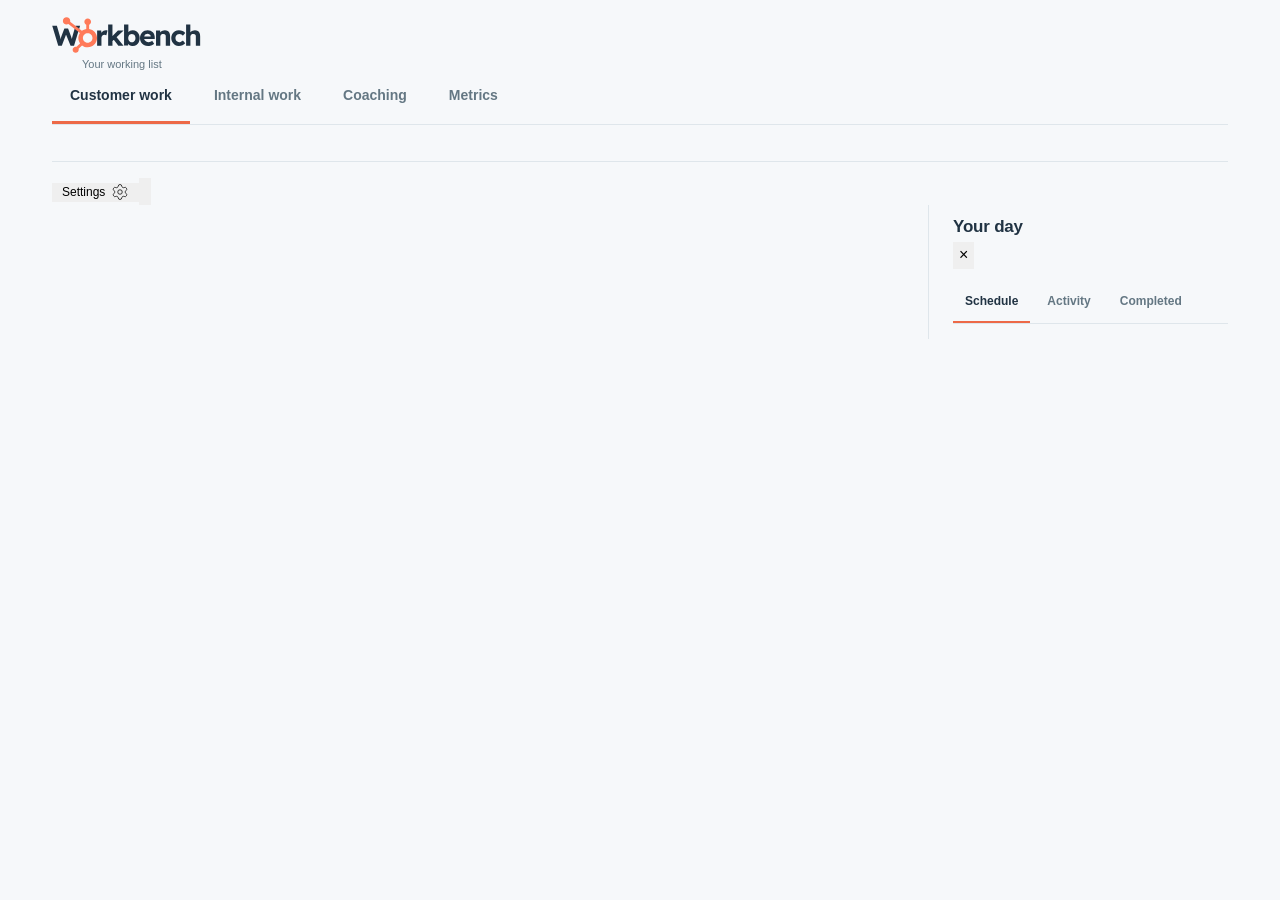
==== commit 51e277b6: "Release Workbench v0.7.0 with shared settings, source discovery and local change preservation" ====
--- a/app/index.html
+++ b/app/index.html
@@ -61,10 +61,12 @@
 .reply-carousel{border:1px solid var(--line);border-radius:10px;padding:14px 16px;background:var(--surface);margin:12px 0}.reply-nav{display:flex;justify-content:space-between;align-items:center;gap:10px;flex-wrap:wrap}.reply-tabs{display:flex;gap:5px;flex-wrap:wrap}.reply-tabs button,.reply-arrows button{background:transparent;color:var(--muted);border:1px solid var(--line);border-radius:7px;padding:6px 10px;font-size:12px}.reply-tabs button[aria-selected=true]{color:var(--ink);border-color:var(--teal);background:color-mix(in srgb,var(--teal) 12%,var(--surface))}.reply-arrows{display:flex;gap:5px}.reply-tabs button:focus-visible,.reply-arrows button:focus-visible{outline:2px solid var(--orange);outline-offset:2px}.reply-option-label{font-size:11px;color:var(--muted);margin:13px 0 7px}.formatted-message{font-size:14px;line-height:1.7;overflow-wrap:anywhere}.formatted-message p{margin:0 0 12px;white-space:pre-wrap}.formatted-message ol,.formatted-message ul{margin:8px 0 16px;padding-left:24px}.formatted-message li{margin:9px 0;padding-left:3px}.reply-footer{display:flex;align-items:center;gap:13px;flex-wrap:wrap;margin-top:15px;border-top:1px solid var(--line);padding-top:12px}.reply-footer small,.reply-position{font-size:11px;color:var(--muted)}.reply-carousel [hidden]{display:none!important}.reply-carousel .source-note{margin:0 0 12px}.reply-carousel .formatted-message{font-size:13px}
 .compact-line{display:grid;grid-template-columns:auto auto minmax(0,1fr);align-items:start;gap:8px}.compact-line>.expand-label{display:none}.compact-line strong{min-width:0;overflow-wrap:anywhere;line-height:1.5}.compact-summary>summary{padding-right:96px}.task-dates{display:flex;justify-content:flex-end;flex-wrap:wrap;gap:5px;font-size:11px;color:var(--muted);margin:14px 0 6px}.focus>.task-dates{padding-top:8px}.card-reason{font-size:14px;line-height:1.6;margin:14px 0}.communication-action{display:flex;flex-direction:column;gap:5px;margin:12px 0}.communication-action a{font-size:12px}.brief-recommendation{margin:12px 0}.brief-recommendation .draft-stage:not(.source-pending),.brief-recommendation .recipient-reminder{display:none}.quick-notes{margin:18px 0;font-size:13px;line-height:1.65}.quick-notes ul{padding-left:19px;margin:6px 0}.quick-notes small,.sent-note{color:var(--muted);font-size:11px;line-height:1.5}.header-brand .wordmark .hubspot-logo{margin-left:-3px;margin-right:-1px}.compact-header .metrics{grid-template-columns:.7fr .9fr 1.1fr 1.4fr}.compact-header .metric.metric-mrr .metric-value{font-size:28px!important;line-height:1.15}.compact-header .metric:first-child .metric-change.up{color:#94dfa0;background:#94dfa012;border-radius:4px;padding:2px 4px}.compact-header .metric-mrr .metric-caption{display:block;font-size:11px;margin-top:4px}.metric-mrr .business-days{display:block;margin-top:4px;font-size:11px;color:var(--muted)}
 </style><style>.portable-banner{margin:0 0 20px;padding:12px 16px;border:1px solid var(--line);border-radius:10px;background:var(--surface);font-size:13px;color:var(--muted)}</style><link rel="stylesheet" href="/reply-cards.css"><link rel="stylesheet" href="/header-variants.css"><link rel="stylesheet" href="/product-feedback.css"><script defer src="/appearance.js"></script><script defer src="/product-feedback.js"></script><script defer src="/workbench-updates.js"></script><link rel="stylesheet" href="/insight-views.css"><link rel="stylesheet" href="/coaching-focus.css"><link rel="stylesheet" href="/metrics-focus.css"><style>#portable-banner{display:none}</style><link rel="stylesheet" href="/cadence-settings.css"><link rel="stylesheet" href="/demo-prep-settings.css">
+<link rel="stylesheet" href="/automation-settings.css">
+<style>.settings-toggle{width:auto;min-width:40px;gap:6px;padding:0 10px}.settings-toggle span{font-size:12px}.settings-toggle svg{width:18px;height:18px}.settings-toggle{display:inline-flex;align-items:center}</style>
 </head>
 <body><main class="shell">
-<header class="compact-header"><div class="header-main"><div class="header-brand"><div class="brand wordmark" aria-label="Workbench"><svg xmlns="http://www.w3.org/2000/svg" viewBox="0 -1005.04 5263 1270.35" fill="none" aria-hidden="true"><g fill="currentColor"><path transform="translate(0 0) scale(1 -1)" d="M219.0726318359375 0 7.6287841796875 700H171.26092529296875L280.7410888671875 320.7437744140625Q287.7041015625 297.52117919921875 292.9448547363281 272.650634765625Q298.18560791015625 247.78009033203125 301.7041015625 224.81707763671875Q305.22259521484375 201.85406494140625 307.75958251953125 182.37255859375Q310.29656982421875 162.89105224609375 311.85205078125 149.92803955078125L289.11163330078125 150.446533203125Q296.8890380859375 189.96435546875 302.01849365234375 218.72360229492188Q307.14794921875 247.48284912109375 312.62945556640625 271.64996337890625Q318.1109619140625 295.81707763671875 326.926025390625 321.26226806640625L434.14727783203125 604.038330078125H563.8897094726562L669.0369873046875 321.26226806640625Q680.9630126953125 289.55816650390625 688.7037658691406 261.24310302734375Q696.4445190429688 232.92803955078125 701.2407531738281 207.0205078125Q706.0369873046875 181.11297607421875 709.6664428710938 155.11297607421875L688.9630126953125 151.4835205078125Q691.5554809570312 171.26092529296875 692.8517150878906 186.52017211914062Q694.14794921875 201.7794189453125 695.4256896972656 215.6314697265625Q696.7034301757812 229.4835205078125 698.7034301757812 244.28009033203125Q700.7034301757812 259.07666015625 704.9626770019531 277.9287109375Q709.221923828125 296.78076171875 716.2589111328125 322.29925537109375L824.7020874023438 700H985.482177734375L773.0753173828125 0H652.3322143554688L483.221923828125 408.62811279296875L500.8890380859375 406.55413818359375L343.59381103515625 0Z"/><path transform="translate(1512 0) scale(1 -1)" d="M71.0369873046875 0V529.8150634765625H215.4835205078125L221.2615966796875 358.55548095703125L194.40887451171875 392.77740478515625Q206.37188720703125 434.62945556640625 233.59414672851562 468.2777404785156Q260.81640625 501.926025390625 297.72393798828125 521.3705444335938Q334.6314697265625 540.8150634765625 375.4835205078125 540.8150634765625Q392.96502685546875 540.8150634765625 408.7057800292969 538.0558166503906Q424.446533203125 535.2965698242188 436.3355712890625 531.2965698242188L395.37188720703125 364.8863525390625Q384.33489990234375 370.849365234375 366.46435546875 375.5531311035156Q348.59381103515625 380.25689697265625 329.2972412109375 380.25689697265625Q306.63079833984375 380.25689697265625 286.94586181640625 372.1644287109375Q267.26092529296875 364.07196044921875 253.094482421875 349.1832580566406Q238.92803955078125 334.2945556640625 230.81707763671875 314.3688659667969Q222.70611572265625 294.44317626953125 222.70611572265625 269.7767333984375V0Z"/><path transform="translate(1899 0) scale(1 -1)" d="M215.59515380859375 157.2589111328125 164.85205078125 276 413.926025390625 529.8150634765625H613.1143188476562ZM71.0369873046875 0V740H222.1876220703125V0ZM429.85205078125 0 241.482177734375 240.630126953125 347.70611572265625 324.48284912109375 610.002685546875 0Z"/><path transform="translate(2457 0) scale(1 -1)" d="M383.14996337890625 -10.48150634765625Q347.7054443359375 -10.48150634765625 314.4461975097656 -0.44451904296875Q281.18695068359375 9.59246826171875 254.64996337890625 26.888702392578125Q228.11297607421875 44.1849365234375 210.33523559570312 66.44418334960938Q192.5574951171875 88.70343017578125 187.03900146484375 113.14794921875L220.2615966796875 124.74041748046875L212.5574951171875 1.55548095703125H71.0369873046875V740H222.66912841796875V404.51849365234375L192.7054443359375 415.926025390625Q198.18695068359375 440.85205078125 215.42770385742188 463.3150634765625Q232.66845703125 485.778076171875 258.4461975097656 503.278076171875Q284.22393798828125 520.778076171875 315.22393798828125 530.7965698242188Q346.22393798828125 540.8150634765625 379.18695068359375 540.8150634765625Q448.742431640625 540.8150634765625 502.5386657714844 505.33355712890625Q556.3348999023438 469.85205078125 587.3718872070312 407.6297912597656Q618.4088745117188 345.40753173828125 618.4088745117188 265.44451904296875Q618.4088745117188 185 587.8718872070312 122.75924682617188Q557.3348999023438 60.51849365234375 504.0201721191406 25.01849365234375Q450.7054443359375 -10.48150634765625 383.14996337890625 -10.48150634765625ZM344.96368408203125 117.7054443359375Q382.778076171875 117.7054443359375 411.073974609375 136.390380859375Q439.369873046875 155.0753173828125 455.3140563964844 188.11196899414062Q471.25823974609375 221.14862060546875 471.25823974609375 265.44451904296875Q471.25823974609375 309.221923828125 455.57330322265625 342.49932861328125Q439.88836669921875 375.7767333984375 411.59246826171875 393.961669921875Q383.29656982421875 412.1466064453125 344.96368408203125 412.1466064453125Q306.63079833984375 412.1466064453125 278.0941467285156 393.961669921875Q249.5574951171875 375.7767333984375 233.61331176757812 342.49932861328125Q217.66912841796875 309.221923828125 217.66912841796875 265.44451904296875Q217.66912841796875 221.14862060546875 233.61331176757812 188.11196899414062Q249.5574951171875 155.0753173828125 278.0941467285156 136.390380859375Q306.63079833984375 117.7054443359375 344.96368408203125 117.7054443359375Z"/><path transform="translate(3052 0) scale(1 -1)" d="M322.778076171875 -10Q236 -10 171.33322143554688 25.222259521484375Q106.66644287109375 60.44451904296875 70.92568969726562 121.64828491210938Q35.1849365234375 182.85205078125 35.1849365234375 262.29656982421875Q35.1849365234375 323.33355712890625 55.1849365234375 374.33355712890625Q75.1849365234375 425.33355712890625 111.16644287109375 462.83355712890625Q147.14794921875 500.33355712890625 196.64794921875 520.8335571289062Q246.14794921875 541.3335571289062 304.62945556640625 541.3335571289062Q359.48150634765625 541.3335571289062 405.6482849121094 521.35205078125Q451.8150634765625 501.37054443359375 485.5188293457031 465.6852722167969Q519.2225952148438 430 537.2041015625 381.3332214355469Q555.1856079101562 332.66644287109375 553.7041015625 275.2589111328125L552.7041015625 232.221923828125H128.5191650390625L105.5191650390625 320.48150634765625H429.03564453125L412.109619140625 302.0369873046875V323.14794921875Q410.55413818359375 349.4068603515625 396.1284484863281 369.8695373535156Q381.7027587890625 390.33221435546875 358.4808349609375 401.961669921875Q335.2589111328125 413.59112548828125 306.55548095703125 413.59112548828125Q264.5931396484375 413.59112548828125 235.77874755859375 397.1839294433594Q206.96435546875 380.7767333984375 192.05715942382812 349.7030944824219Q177.14996337890625 318.62945556640625 177.14996337890625 273.630126953125Q177.14996337890625 227.77874755859375 196.53866577148438 193.77908325195312Q215.9273681640625 159.7794189453125 252.39004516601562 141.14996337890625Q288.85272216796875 122.5205078125 339.03765869140625 122.5205078125Q373.7041015625 122.5205078125 401.426025390625 132.87222290039062Q429.14794921875 143.22393798828125 460.92535400390625 169.038330078125L532.6671142578125 68.1109619140625Q502.40753173828125 41.70343017578125 467.426025390625 24.66644287109375Q432.44451904296875 7.62945556640625 395.87054443359375 -1.185272216796875Q359.29656982421875 -10 322.778076171875 -10Z"/><path transform="translate(3579 0) scale(1 -1)" d="M71.0369873046875 0V529.8150634765625H214.96502685546875L219.78009033203125 421.8150634765625L189.742431640625 409.8150634765625Q200.22393798828125 446.25958251953125 228.98318481445312 475.75958251953125Q257.742431640625 505.25958251953125 297.742431640625 523.0373229980469Q337.742431640625 540.8150634765625 381.18695068359375 540.8150634765625Q441.18695068359375 540.8150634765625 482.14996337890625 516.5928039550781Q523.1129760742188 492.37054443359375 543.8352355957031 444.1297912597656Q564.5574951171875 395.8890380859375 564.5574951171875 324.8150634765625V0H413.4068603515625V313Q413.4068603515625 346.92535400390625 403.81439208984375 369.4435119628906Q394.221923828125 391.961669921875 374.51849365234375 402.8133850097656Q354.8150634765625 413.66510009765625 326.482177734375 412.62811279296875Q303.70477294921875 412.62811279296875 284.7236022949219 405.53564453125Q265.742431640625 398.44317626953125 251.81674194335938 385.29522705078125Q237.89105224609375 372.14727783203125 230.03933715820312 355.1846008300781Q222.1876220703125 338.221923828125 222.1876220703125 318V0H147.1123046875Q122.07464599609375 0 103.05581665039062 0.0Q84.0369873046875 0 71.0369873046875 0Z"/><path transform="translate(4149 0) scale(1 -1)" d="M302.7041015625 -10Q225.85205078125 -10 165.4630126953125 26.0Q105.073974609375 62 70.12945556640625 124.24075317382812Q35.1849365234375 186.48150634765625 35.1849365234375 265.40753173828125Q35.1849365234375 344.33355712890625 70.12945556640625 406.5743103027344Q105.073974609375 468.8150634765625 165.4630126953125 504.8150634765625Q225.85205078125 540.8150634765625 302.7041015625 540.8150634765625Q373.6671142578125 540.8150634765625 432.8523864746094 515.4448547363281Q492.03765869140625 490.07464599609375 525.8897094726562 444.4451904296875L443.369873046875 345.5548095703125Q429.77740478515625 363.25823974609375 409.59246826171875 377.9246826171875Q389.40753173828125 392.59112548828125 365.7410888671875 400.9428405761719Q342.07464599609375 409.2945556640625 316.55615234375 409.2945556640625Q277.2232666015625 409.2945556640625 246.94586181640625 390.8503723144531Q216.66845703125 372.40618896484375 199.4835205078125 339.8325500488281Q182.298583984375 307.2589111328125 182.298583984375 265.8890380859375Q182.298583984375 225.00067138671875 199.76126098632812 192.686279296875Q217.22393798828125 160.37188720703125 247.76058959960938 141.18695068359375Q278.2972412109375 122.00201416015625 317.07464599609375 122.00201416015625Q343.11163330078125 122.00201416015625 365.4818420410156 129.07598876953125Q387.85205078125 136.14996337890625 407.51849365234375 150.05715942382812Q427.1849365234375 163.96435546875 443.369873046875 183.70477294921875L525.408203125 84.3328857421875Q491.00067138671875 41.2589111328125 430.7784118652344 15.62945556640625Q370.55615234375 -10 302.7041015625 -10Z"/><path transform="translate(4634 0) scale(1 -1)" d="M71.0369873046875 0V740H219.78009033203125V421.8150634765625L189.742431640625 409.8150634765625Q200.22393798828125 446.25958251953125 228.98318481445312 475.75958251953125Q257.742431640625 505.25958251953125 297.742431640625 523.0373229980469Q337.742431640625 540.8150634765625 381.18695068359375 540.8150634765625Q441.18695068359375 540.8150634765625 482.14996337890625 516.5928039550781Q523.1129760742188 492.37054443359375 543.8352355957031 444.1297912597656Q564.5574951171875 395.8890380859375 564.5574951171875 324.8150634765625V0H413.4068603515625V313Q413.4068603515625 346.92535400390625 403.81439208984375 369.4435119628906Q394.221923828125 391.961669921875 374.51849365234375 402.8133850097656Q354.8150634765625 413.66510009765625 326.482177734375 412.62811279296875Q303.70477294921875 412.62811279296875 284.7236022949219 405.53564453125Q265.742431640625 398.44317626953125 251.81674194335938 385.29522705078125Q237.89105224609375 372.14727783203125 230.03933715820312 355.1846008300781Q222.1876220703125 338.221923828125 222.1876220703125 318V0H147.1123046875Q122.07464599609375 0 103.05581665039062 0.0Q84.0369873046875 0 71.0369873046875 0Z"/></g><path fill="#FF7A59" transform="translate(381.297 -995.037) scale(8.39161)" d="M103.798521,106.777299 C92.7306793,106.777299 83.7587284,97.8985374 83.7587284,86.9475573 C83.7587284,75.9946743 92.7306793,67.1159127 103.798521,67.1159127 C114.866363,67.1159127 123.838313,75.9946743 123.838313,86.9475573 C123.838313,97.8985374 114.866363,106.777299 103.798521,106.777299 M109.797768,48.7685016 L109.797768,31.127053 C114.45103,28.9520799 117.710236,24.2938697 117.710236,18.8878342 L117.710236,18.4806214 C117.710236,11.0194931 111.54178,4.91510664 104.002342,4.91510664 L103.592778,4.91510664 C96.0533392,4.91510664 89.8848826,11.0194931 89.8848826,18.4806214 L89.8848826,18.8878342 C89.8848826,24.2938697 93.1440889,28.9539828 97.797351,31.1289559 L97.797351,48.7685016 C90.8693744,49.8283967 84.5393996,52.656052 79.318901,56.8176147 L30.373121,19.1390122 C30.6961574,17.9116652 30.923052,16.6481637 30.9249748,15.3199649 C30.9326662,6.87125044 24.0219951,0.0114270942 15.4807594,9.91250375e-06 C6.94336934,-0.0095044056 0.00962419728,6.83129031 1.00193251e-05,15.2819076 C-0.00960415863,23.732525 6.90106696,30.5923483 15.4423027,30.6018626 C18.2246458,30.6056684 20.8012454,29.8235914 23.0586544,28.5524785 L71.2045348,65.618359 C67.1108178,71.7341627 64.711119,79.0601876 64.711119,86.9475573 C64.711119,95.2040825 67.3473266,102.842177 71.8006138,109.12353 L57.1601437,123.613836 C56.0025966,123.269418 54.8027472,123.029657 53.5298301,123.029657 C46.513403,123.029657 40.8237325,128.658328 40.8237325,135.601877 C40.8237325,142.547329 46.513403,148.176 53.5298301,148.176 C60.54818,148.176 66.2359276,142.547329 66.2359276,135.601877 C66.2359276,134.345987 65.9936504,133.156697 65.6456171,132.011174 L80.1284148,117.678805 C86.7025897,122.643376 94.8900236,125.627066 103.798521,125.627066 C125.386196,125.627066 142.884,108.309104 142.884,86.9475573 C142.884,67.6087543 128.528109,51.6323114 109.797768,48.7685016"/></svg></div><div class="header-date" id="plan-date">Your working list</div></div><div class="metrics-dock"><div id="metrics" class="metrics" aria-label="Work snapshot"></div></div></div><div class="work-navigation"><div class="tabs" role="tablist" aria-label="Work category"><button role="tab" id="tab-external" aria-controls="external-panel" aria-selected="true" data-lane="external">Customer work</button><button role="tab" id="tab-internal" aria-controls="internal-panel" aria-selected="false" tabindex="-1" data-lane="internal">Internal work</button><button role="tab" class="archive-tab" id="tab-archive" aria-controls="archive-panel" aria-selected="false" tabindex="-1" data-lane="archive" aria-label="Archive" title="Archive" hidden></button><button role="tab" id="tab-coaching" aria-controls="coaching-panel" aria-selected="false" tabindex="-1" data-lane="coaching">Coaching</button><button role="tab" id="tab-insights" aria-controls="insights-panel" aria-selected="false" tabindex="-1" data-lane="insights">Metrics</button></div></div></header><div class="screen-utility" aria-label="Workbench controls"><button type="button" id="settings-toggle" class="settings-toggle" aria-label="Settings" title="Settings" aria-haspopup="dialog" aria-controls="settings-dialog"><svg viewBox="0 0 24 24" fill="none" stroke="currentColor" aria-hidden="true"><path d="M9.671 4.136a2.34 2.34 0 0 1 4.659 0 2.34 2.34 0 0 0 3.319 1.915 2.34 2.34 0 0 1 2.33 4.033 2.34 2.34 0 0 0 0 3.831 2.34 2.34 0 0 1-2.33 4.033 2.34 2.34 0 0 0-3.319 1.915 2.34 2.34 0 0 1-4.659 0 2.34 2.34 0 0 0-3.32-1.915 2.34 2.34 0 0 1-2.33-4.033 2.34 2.34 0 0 0 0-3.831A2.34 2.34 0 0 1 6.35 6.051a2.34 2.34 0 0 0 3.319-1.915"/><circle cx="12" cy="12" r="3"/></svg></button><button id="sidebar-toggle" class="sidebar-toggle" aria-label="Open schedule, activity and completed work" aria-controls="day-sidebar" aria-expanded="false" title="Schedule, activity and completed"><svg viewBox="0 0 20 20" fill="none" stroke="currentColor" stroke-width="1.6" aria-hidden="true"><rect x="2" y="3" width="16" height="14" rx="2"/><path d="M12 3v14M14 7h2M14 10h2"/></svg></button></div>
-<dialog id="settings-dialog" aria-labelledby="settings-title"><div class="settings-heading"><div><h2 id="settings-title">Your Workbench</h2><p>Appearance, routine checks, updates and feedback.</p></div><button type="button" class="close" data-close="settings-dialog" aria-label="Close settings">×</button></div><div class="settings-body"><div class="top-links"><a class="quiet-button" id="pages-link" hidden target="_blank" rel="noopener">Pages ↗</a><button type="button" class="quiet-button" id="open-update">Update progress</button></div><div id="appearance-settings"></div><div id="cadence-settings"></div><div id="demo-prep-settings"></div><div id="release-settings"></div><p class="snapshot-note" id="snapshot-note"></p><details class="metric-details"><summary>Metric definitions and source dates</summary><div id="metric-definitions"></div></details></div></dialog><h1 class="visually-hidden">Your next actions</h1><div id="stewardship-strip" class="stewardship-strip" hidden></div><div id="portable-banner" class="portable-banner"></div><div class="workspace" data-sidebar="closed"><div class="work-column">
+<header class="compact-header"><div class="header-main"><div class="header-brand"><div class="brand wordmark" aria-label="Workbench"><svg xmlns="http://www.w3.org/2000/svg" viewBox="0 -1005.04 5263 1270.35" fill="none" aria-hidden="true"><g fill="currentColor"><path transform="translate(0 0) scale(1 -1)" d="M219.0726318359375 0 7.6287841796875 700H171.26092529296875L280.7410888671875 320.7437744140625Q287.7041015625 297.52117919921875 292.9448547363281 272.650634765625Q298.18560791015625 247.78009033203125 301.7041015625 224.81707763671875Q305.22259521484375 201.85406494140625 307.75958251953125 182.37255859375Q310.29656982421875 162.89105224609375 311.85205078125 149.92803955078125L289.11163330078125 150.446533203125Q296.8890380859375 189.96435546875 302.01849365234375 218.72360229492188Q307.14794921875 247.48284912109375 312.62945556640625 271.64996337890625Q318.1109619140625 295.81707763671875 326.926025390625 321.26226806640625L434.14727783203125 604.038330078125H563.8897094726562L669.0369873046875 321.26226806640625Q680.9630126953125 289.55816650390625 688.7037658691406 261.24310302734375Q696.4445190429688 232.92803955078125 701.2407531738281 207.0205078125Q706.0369873046875 181.11297607421875 709.6664428710938 155.11297607421875L688.9630126953125 151.4835205078125Q691.5554809570312 171.26092529296875 692.8517150878906 186.52017211914062Q694.14794921875 201.7794189453125 695.4256896972656 215.6314697265625Q696.7034301757812 229.4835205078125 698.7034301757812 244.28009033203125Q700.7034301757812 259.07666015625 704.9626770019531 277.9287109375Q709.221923828125 296.78076171875 716.2589111328125 322.29925537109375L824.7020874023438 700H985.482177734375L773.0753173828125 0H652.3322143554688L483.221923828125 408.62811279296875L500.8890380859375 406.55413818359375L343.59381103515625 0Z"/><path transform="translate(1512 0) scale(1 -1)" d="M71.0369873046875 0V529.8150634765625H215.4835205078125L221.2615966796875 358.55548095703125L194.40887451171875 392.77740478515625Q206.37188720703125 434.62945556640625 233.59414672851562 468.2777404785156Q260.81640625 501.926025390625 297.72393798828125 521.3705444335938Q334.6314697265625 540.8150634765625 375.4835205078125 540.8150634765625Q392.96502685546875 540.8150634765625 408.7057800292969 538.0558166503906Q424.446533203125 535.2965698242188 436.3355712890625 531.2965698242188L395.37188720703125 364.8863525390625Q384.33489990234375 370.849365234375 366.46435546875 375.5531311035156Q348.59381103515625 380.25689697265625 329.2972412109375 380.25689697265625Q306.63079833984375 380.25689697265625 286.94586181640625 372.1644287109375Q267.26092529296875 364.07196044921875 253.094482421875 349.1832580566406Q238.92803955078125 334.2945556640625 230.81707763671875 314.3688659667969Q222.70611572265625 294.44317626953125 222.70611572265625 269.7767333984375V0Z"/><path transform="translate(1899 0) scale(1 -1)" d="M215.59515380859375 157.2589111328125 164.85205078125 276 413.926025390625 529.8150634765625H613.1143188476562ZM71.0369873046875 0V740H222.1876220703125V0ZM429.85205078125 0 241.482177734375 240.630126953125 347.70611572265625 324.48284912109375 610.002685546875 0Z"/><path transform="translate(2457 0) scale(1 -1)" d="M383.14996337890625 -10.48150634765625Q347.7054443359375 -10.48150634765625 314.4461975097656 -0.44451904296875Q281.18695068359375 9.59246826171875 254.64996337890625 26.888702392578125Q228.11297607421875 44.1849365234375 210.33523559570312 66.44418334960938Q192.5574951171875 88.70343017578125 187.03900146484375 113.14794921875L220.2615966796875 124.74041748046875L212.5574951171875 1.55548095703125H71.0369873046875V740H222.66912841796875V404.51849365234375L192.7054443359375 415.926025390625Q198.18695068359375 440.85205078125 215.42770385742188 463.3150634765625Q232.66845703125 485.778076171875 258.4461975097656 503.278076171875Q284.22393798828125 520.778076171875 315.22393798828125 530.7965698242188Q346.22393798828125 540.8150634765625 379.18695068359375 540.8150634765625Q448.742431640625 540.8150634765625 502.5386657714844 505.33355712890625Q556.3348999023438 469.85205078125 587.3718872070312 407.6297912597656Q618.4088745117188 345.40753173828125 618.4088745117188 265.44451904296875Q618.4088745117188 185 587.8718872070312 122.75924682617188Q557.3348999023438 60.51849365234375 504.0201721191406 25.01849365234375Q450.7054443359375 -10.48150634765625 383.14996337890625 -10.48150634765625ZM344.96368408203125 117.7054443359375Q382.778076171875 117.7054443359375 411.073974609375 136.390380859375Q439.369873046875 155.0753173828125 455.3140563964844 188.11196899414062Q471.25823974609375 221.14862060546875 471.25823974609375 265.44451904296875Q471.25823974609375 309.221923828125 455.57330322265625 342.49932861328125Q439.88836669921875 375.7767333984375 411.59246826171875 393.961669921875Q383.29656982421875 412.1466064453125 344.96368408203125 412.1466064453125Q306.63079833984375 412.1466064453125 278.0941467285156 393.961669921875Q249.5574951171875 375.7767333984375 233.61331176757812 342.49932861328125Q217.66912841796875 309.221923828125 217.66912841796875 265.44451904296875Q217.66912841796875 221.14862060546875 233.61331176757812 188.11196899414062Q249.5574951171875 155.0753173828125 278.0941467285156 136.390380859375Q306.63079833984375 117.7054443359375 344.96368408203125 117.7054443359375Z"/><path transform="translate(3052 0) scale(1 -1)" d="M322.778076171875 -10Q236 -10 171.33322143554688 25.222259521484375Q106.66644287109375 60.44451904296875 70.92568969726562 121.64828491210938Q35.1849365234375 182.85205078125 35.1849365234375 262.29656982421875Q35.1849365234375 323.33355712890625 55.1849365234375 374.33355712890625Q75.1849365234375 425.33355712890625 111.16644287109375 462.83355712890625Q147.14794921875 500.33355712890625 196.64794921875 520.8335571289062Q246.14794921875 541.3335571289062 304.62945556640625 541.3335571289062Q359.48150634765625 541.3335571289062 405.6482849121094 521.35205078125Q451.8150634765625 501.37054443359375 485.5188293457031 465.6852722167969Q519.2225952148438 430 537.2041015625 381.3332214355469Q555.1856079101562 332.66644287109375 553.7041015625 275.2589111328125L552.7041015625 232.221923828125H128.5191650390625L105.5191650390625 320.48150634765625H429.03564453125L412.109619140625 302.0369873046875V323.14794921875Q410.55413818359375 349.4068603515625 396.1284484863281 369.8695373535156Q381.7027587890625 390.33221435546875 358.4808349609375 401.961669921875Q335.2589111328125 413.59112548828125 306.55548095703125 413.59112548828125Q264.5931396484375 413.59112548828125 235.77874755859375 397.1839294433594Q206.96435546875 380.7767333984375 192.05715942382812 349.7030944824219Q177.14996337890625 318.62945556640625 177.14996337890625 273.630126953125Q177.14996337890625 227.77874755859375 196.53866577148438 193.77908325195312Q215.9273681640625 159.7794189453125 252.39004516601562 141.14996337890625Q288.85272216796875 122.5205078125 339.03765869140625 122.5205078125Q373.7041015625 122.5205078125 401.426025390625 132.87222290039062Q429.14794921875 143.22393798828125 460.92535400390625 169.038330078125L532.6671142578125 68.1109619140625Q502.40753173828125 41.70343017578125 467.426025390625 24.66644287109375Q432.44451904296875 7.62945556640625 395.87054443359375 -1.185272216796875Q359.29656982421875 -10 322.778076171875 -10Z"/><path transform="translate(3579 0) scale(1 -1)" d="M71.0369873046875 0V529.8150634765625H214.96502685546875L219.78009033203125 421.8150634765625L189.742431640625 409.8150634765625Q200.22393798828125 446.25958251953125 228.98318481445312 475.75958251953125Q257.742431640625 505.25958251953125 297.742431640625 523.0373229980469Q337.742431640625 540.8150634765625 381.18695068359375 540.8150634765625Q441.18695068359375 540.8150634765625 482.14996337890625 516.5928039550781Q523.1129760742188 492.37054443359375 543.8352355957031 444.1297912597656Q564.5574951171875 395.8890380859375 564.5574951171875 324.8150634765625V0H413.4068603515625V313Q413.4068603515625 346.92535400390625 403.81439208984375 369.4435119628906Q394.221923828125 391.961669921875 374.51849365234375 402.8133850097656Q354.8150634765625 413.66510009765625 326.482177734375 412.62811279296875Q303.70477294921875 412.62811279296875 284.7236022949219 405.53564453125Q265.742431640625 398.44317626953125 251.81674194335938 385.29522705078125Q237.89105224609375 372.14727783203125 230.03933715820312 355.1846008300781Q222.1876220703125 338.221923828125 222.1876220703125 318V0H147.1123046875Q122.07464599609375 0 103.05581665039062 0.0Q84.0369873046875 0 71.0369873046875 0Z"/><path transform="translate(4149 0) scale(1 -1)" d="M302.7041015625 -10Q225.85205078125 -10 165.4630126953125 26.0Q105.073974609375 62 70.12945556640625 124.24075317382812Q35.1849365234375 186.48150634765625 35.1849365234375 265.40753173828125Q35.1849365234375 344.33355712890625 70.12945556640625 406.5743103027344Q105.073974609375 468.8150634765625 165.4630126953125 504.8150634765625Q225.85205078125 540.8150634765625 302.7041015625 540.8150634765625Q373.6671142578125 540.8150634765625 432.8523864746094 515.4448547363281Q492.03765869140625 490.07464599609375 525.8897094726562 444.4451904296875L443.369873046875 345.5548095703125Q429.77740478515625 363.25823974609375 409.59246826171875 377.9246826171875Q389.40753173828125 392.59112548828125 365.7410888671875 400.9428405761719Q342.07464599609375 409.2945556640625 316.55615234375 409.2945556640625Q277.2232666015625 409.2945556640625 246.94586181640625 390.8503723144531Q216.66845703125 372.40618896484375 199.4835205078125 339.8325500488281Q182.298583984375 307.2589111328125 182.298583984375 265.8890380859375Q182.298583984375 225.00067138671875 199.76126098632812 192.686279296875Q217.22393798828125 160.37188720703125 247.76058959960938 141.18695068359375Q278.2972412109375 122.00201416015625 317.07464599609375 122.00201416015625Q343.11163330078125 122.00201416015625 365.4818420410156 129.07598876953125Q387.85205078125 136.14996337890625 407.51849365234375 150.05715942382812Q427.1849365234375 163.96435546875 443.369873046875 183.70477294921875L525.408203125 84.3328857421875Q491.00067138671875 41.2589111328125 430.7784118652344 15.62945556640625Q370.55615234375 -10 302.7041015625 -10Z"/><path transform="translate(4634 0) scale(1 -1)" d="M71.0369873046875 0V740H219.78009033203125V421.8150634765625L189.742431640625 409.8150634765625Q200.22393798828125 446.25958251953125 228.98318481445312 475.75958251953125Q257.742431640625 505.25958251953125 297.742431640625 523.0373229980469Q337.742431640625 540.8150634765625 381.18695068359375 540.8150634765625Q441.18695068359375 540.8150634765625 482.14996337890625 516.5928039550781Q523.1129760742188 492.37054443359375 543.8352355957031 444.1297912597656Q564.5574951171875 395.8890380859375 564.5574951171875 324.8150634765625V0H413.4068603515625V313Q413.4068603515625 346.92535400390625 403.81439208984375 369.4435119628906Q394.221923828125 391.961669921875 374.51849365234375 402.8133850097656Q354.8150634765625 413.66510009765625 326.482177734375 412.62811279296875Q303.70477294921875 412.62811279296875 284.7236022949219 405.53564453125Q265.742431640625 398.44317626953125 251.81674194335938 385.29522705078125Q237.89105224609375 372.14727783203125 230.03933715820312 355.1846008300781Q222.1876220703125 338.221923828125 222.1876220703125 318V0H147.1123046875Q122.07464599609375 0 103.05581665039062 0.0Q84.0369873046875 0 71.0369873046875 0Z"/></g><path fill="#FF7A59" transform="translate(381.297 -995.037) scale(8.39161)" d="M103.798521,106.777299 C92.7306793,106.777299 83.7587284,97.8985374 83.7587284,86.9475573 C83.7587284,75.9946743 92.7306793,67.1159127 103.798521,67.1159127 C114.866363,67.1159127 123.838313,75.9946743 123.838313,86.9475573 C123.838313,97.8985374 114.866363,106.777299 103.798521,106.777299 M109.797768,48.7685016 L109.797768,31.127053 C114.45103,28.9520799 117.710236,24.2938697 117.710236,18.8878342 L117.710236,18.4806214 C117.710236,11.0194931 111.54178,4.91510664 104.002342,4.91510664 L103.592778,4.91510664 C96.0533392,4.91510664 89.8848826,11.0194931 89.8848826,18.4806214 L89.8848826,18.8878342 C89.8848826,24.2938697 93.1440889,28.9539828 97.797351,31.1289559 L97.797351,48.7685016 C90.8693744,49.8283967 84.5393996,52.656052 79.318901,56.8176147 L30.373121,19.1390122 C30.6961574,17.9116652 30.923052,16.6481637 30.9249748,15.3199649 C30.9326662,6.87125044 24.0219951,0.0114270942 15.4807594,9.91250375e-06 C6.94336934,-0.0095044056 0.00962419728,6.83129031 1.00193251e-05,15.2819076 C-0.00960415863,23.732525 6.90106696,30.5923483 15.4423027,30.6018626 C18.2246458,30.6056684 20.8012454,29.8235914 23.0586544,28.5524785 L71.2045348,65.618359 C67.1108178,71.7341627 64.711119,79.0601876 64.711119,86.9475573 C64.711119,95.2040825 67.3473266,102.842177 71.8006138,109.12353 L57.1601437,123.613836 C56.0025966,123.269418 54.8027472,123.029657 53.5298301,123.029657 C46.513403,123.029657 40.8237325,128.658328 40.8237325,135.601877 C40.8237325,142.547329 46.513403,148.176 53.5298301,148.176 C60.54818,148.176 66.2359276,142.547329 66.2359276,135.601877 C66.2359276,134.345987 65.9936504,133.156697 65.6456171,132.011174 L80.1284148,117.678805 C86.7025897,122.643376 94.8900236,125.627066 103.798521,125.627066 C125.386196,125.627066 142.884,108.309104 142.884,86.9475573 C142.884,67.6087543 128.528109,51.6323114 109.797768,48.7685016"/></svg></div><div class="header-date" id="plan-date">Your working list</div></div><div class="metrics-dock"><div id="metrics" class="metrics" aria-label="Work snapshot"></div></div></div><div class="work-navigation"><div class="tabs" role="tablist" aria-label="Work category"><button role="tab" id="tab-external" aria-controls="external-panel" aria-selected="true" data-lane="external">Customer work</button><button role="tab" id="tab-internal" aria-controls="internal-panel" aria-selected="false" tabindex="-1" data-lane="internal">Internal work</button><button role="tab" class="archive-tab" id="tab-archive" aria-controls="archive-panel" aria-selected="false" tabindex="-1" data-lane="archive" aria-label="Archive" title="Archive" hidden></button><button role="tab" id="tab-coaching" aria-controls="coaching-panel" aria-selected="false" tabindex="-1" data-lane="coaching">Coaching</button><button role="tab" id="tab-insights" aria-controls="insights-panel" aria-selected="false" tabindex="-1" data-lane="insights">Metrics</button></div></div></header><div class="screen-utility" aria-label="Workbench controls"><button type="button" id="settings-toggle" class="settings-toggle" aria-label="Settings" title="Settings" aria-haspopup="dialog" aria-controls="settings-dialog"><span>Settings</span><svg viewBox="0 0 24 24" fill="none" stroke="currentColor" aria-hidden="true"><path d="M9.671 4.136a2.34 2.34 0 0 1 4.659 0 2.34 2.34 0 0 0 3.319 1.915 2.34 2.34 0 0 1 2.33 4.033 2.34 2.34 0 0 0 0 3.831 2.34 2.34 0 0 1-2.33 4.033 2.34 2.34 0 0 0-3.319 1.915 2.34 2.34 0 0 1-4.659 0 2.34 2.34 0 0 0-3.32-1.915 2.34 2.34 0 0 1-2.33-4.033 2.34 2.34 0 0 0 0-3.831A2.34 2.34 0 0 1 6.35 6.051a2.34 2.34 0 0 0 3.319-1.915"/><circle cx="12" cy="12" r="3"/></svg></button><button id="sidebar-toggle" class="sidebar-toggle" aria-label="Open schedule, activity and completed work" aria-controls="day-sidebar" aria-expanded="false" title="Schedule, activity and completed"><svg viewBox="0 0 20 20" fill="none" stroke="currentColor" stroke-width="1.6" aria-hidden="true"><rect x="2" y="3" width="16" height="14" rx="2"/><path d="M12 3v14M14 7h2M14 10h2"/></svg></button></div>
+<dialog id="settings-dialog" aria-labelledby="settings-title"><div class="settings-heading"><div><h2 id="settings-title">Your Workbench</h2><p>Appearance, automatic features, sources, routine checks and updates.</p></div><button type="button" class="close" data-close="settings-dialog" aria-label="Close settings">×</button></div><div class="settings-body"><div class="top-links"><a class="quiet-button" id="pages-link" hidden target="_blank" rel="noopener">Pages ↗</a><button type="button" class="quiet-button" id="open-update">Update progress</button></div><div id="appearance-settings"></div><section class="appearance-section"><h3>Automatic features</h3><p>Choose what runs unattended. Access and action permissions stay separate.</p><div id="automation-settings"></div></section><section class="appearance-section" id="extra-sources-settings"><h3>Your other tools</h3><p>Use Asana, Fellow or another app? Ask your assistant to include it. We’ll check available access and agree what to track.</p><label>Tools to include <input id="additional-sources" maxlength="500" placeholder="Asana, Fellow, or another tool"></label><button type="button" id="save-additional-sources">Save requested sources</button><p id="additional-sources-status" role="status"></p></section><div id="cadence-settings"></div><div id="demo-prep-settings"></div><div id="release-settings"></div><p class="snapshot-note" id="snapshot-note"></p><details class="metric-details"><summary>Metric definitions and source dates</summary><div id="metric-definitions"></div></details></div></dialog><h1 class="visually-hidden">Your next actions</h1><div id="stewardship-strip" class="stewardship-strip" hidden></div><div id="portable-banner" class="portable-banner"></div><div class="workspace" data-sidebar="closed"><div class="work-column">
 <section role="tabpanel" id="external-panel" aria-labelledby="tab-external"><div id="orientation-guide-external"></div><div id="external-work"></div><div id="external-empty"></div></section>
 <section role="tabpanel" id="archive-panel" aria-labelledby="tab-archive" hidden><div class="archive-view"><h1>Archive</h1><p class="source-note">Saved for later. Keep notes and links here without adding to your to-do list.</p><div id="archive-items"></div><details id="archive-deleted" hidden><summary id="archive-deleted-label">Recently deleted</summary><p class="source-note">Recover an item to Archive. Original sources are never deleted here.</p><div id="archive-deleted-items"></div></details></div></section>
 <section role="tabpanel" id="internal-panel" aria-labelledby="tab-internal" hidden><div id="product-feedback" hidden></div><div id="orientation-guide-internal"></div><div id="internal-work"></div></section>
@@ -85,8 +87,6 @@
 <div id="completion-tray" class="completion-tray" aria-live="polite" aria-label="Recently completed actions" hidden></div>
 <script src="/reply-links.js"></script>
 <script src="/presentation.js"></script><script src="/header-details.js"></script><script src="/coaching-focus.js"></script><script src="/metrics-focus.js"></script><script src="/insight-views.js"></script><script src="/workbench-updates.js"></script>
-<script src="/appearance.js"></script>
-<script src="/product-feedback.js"></script>
 <script src="/completion.js"></script><script src="/task-archive.js"></script><link rel="stylesheet" href="/task-archive.css">
 <script src="/card-order.js"></script><script src="/cadence-settings.js"></script><script src="/demo-prep-settings.js"></script>
 <script>
@@ -243,4 +243,8 @@
 const taskArchive=WorkbenchArchive.install({document,getData:()=>data,getTask:completionTask,format:formatMessage,refresh:load,select:selectLane,notify:toast,api,canArchive:()=>!completions.items().length&&![...document.querySelectorAll('textarea')].some(t=>!t.readOnly&&t.value!==t.defaultValue)});
 load().catch(()=>{$('#external-work').innerHTML='<p class="error">The workbench could not load. Refresh the page or ask me to check it.</p>'});
 $('#settings-toggle').addEventListener('click',()=>$('#settings-dialog').showModal());$('#settings-dialog').addEventListener('click',e=>{const d=e.currentTarget,r=d.getBoundingClientRect();if(e.target===d&&(e.clientX<r.left||e.clientX>r.right||e.clientY<r.top||e.clientY>r.bottom))d.close()});$('#settings-dialog').addEventListener('close',()=>$('#settings-toggle').focus());for(const b of document.querySelectorAll('[data-close]'))b.addEventListener('click',()=>document.getElementById(b.dataset.close).close());
-</script></body></html>
+</script><script src="/appearance.js"></script>
+<script src="/product-feedback.js"></script>
+<script src="/automation-settings.js"></script>
+<script src="/local-changes.js"></script>
+</body></html>
